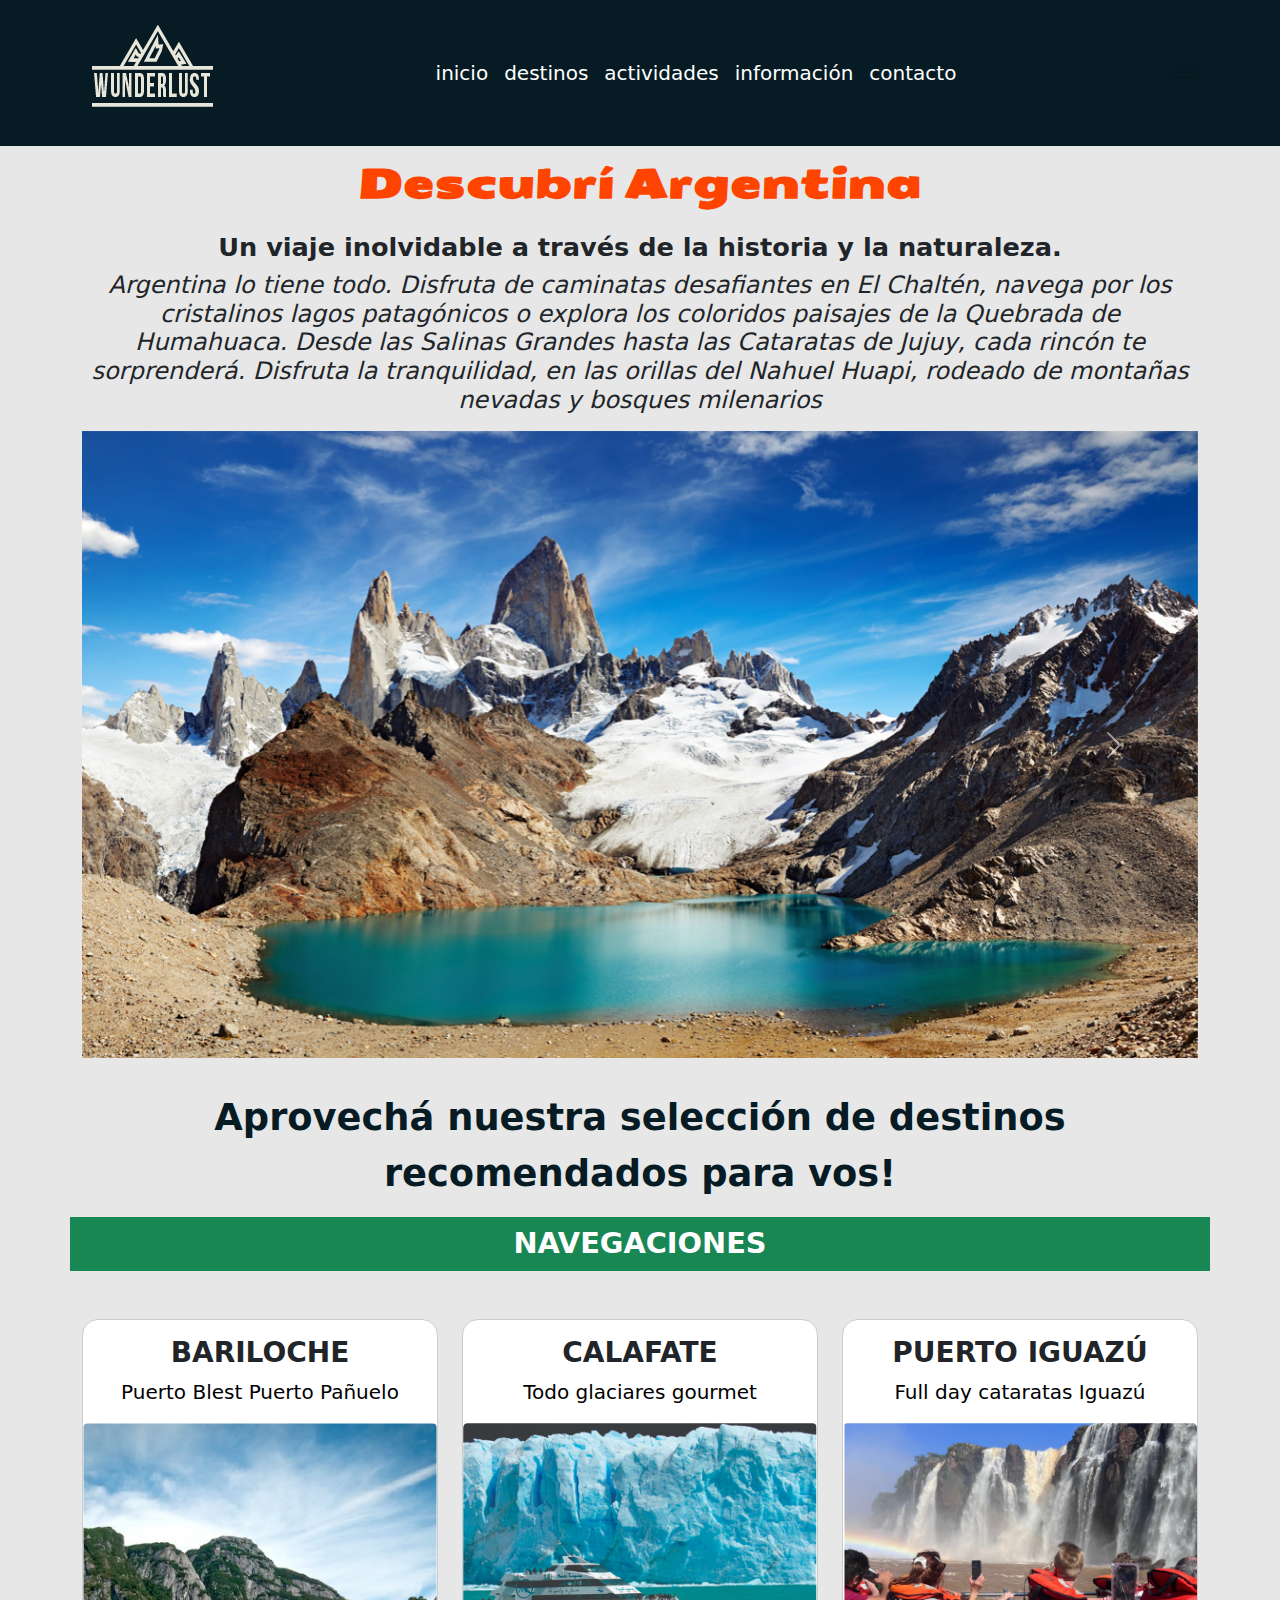
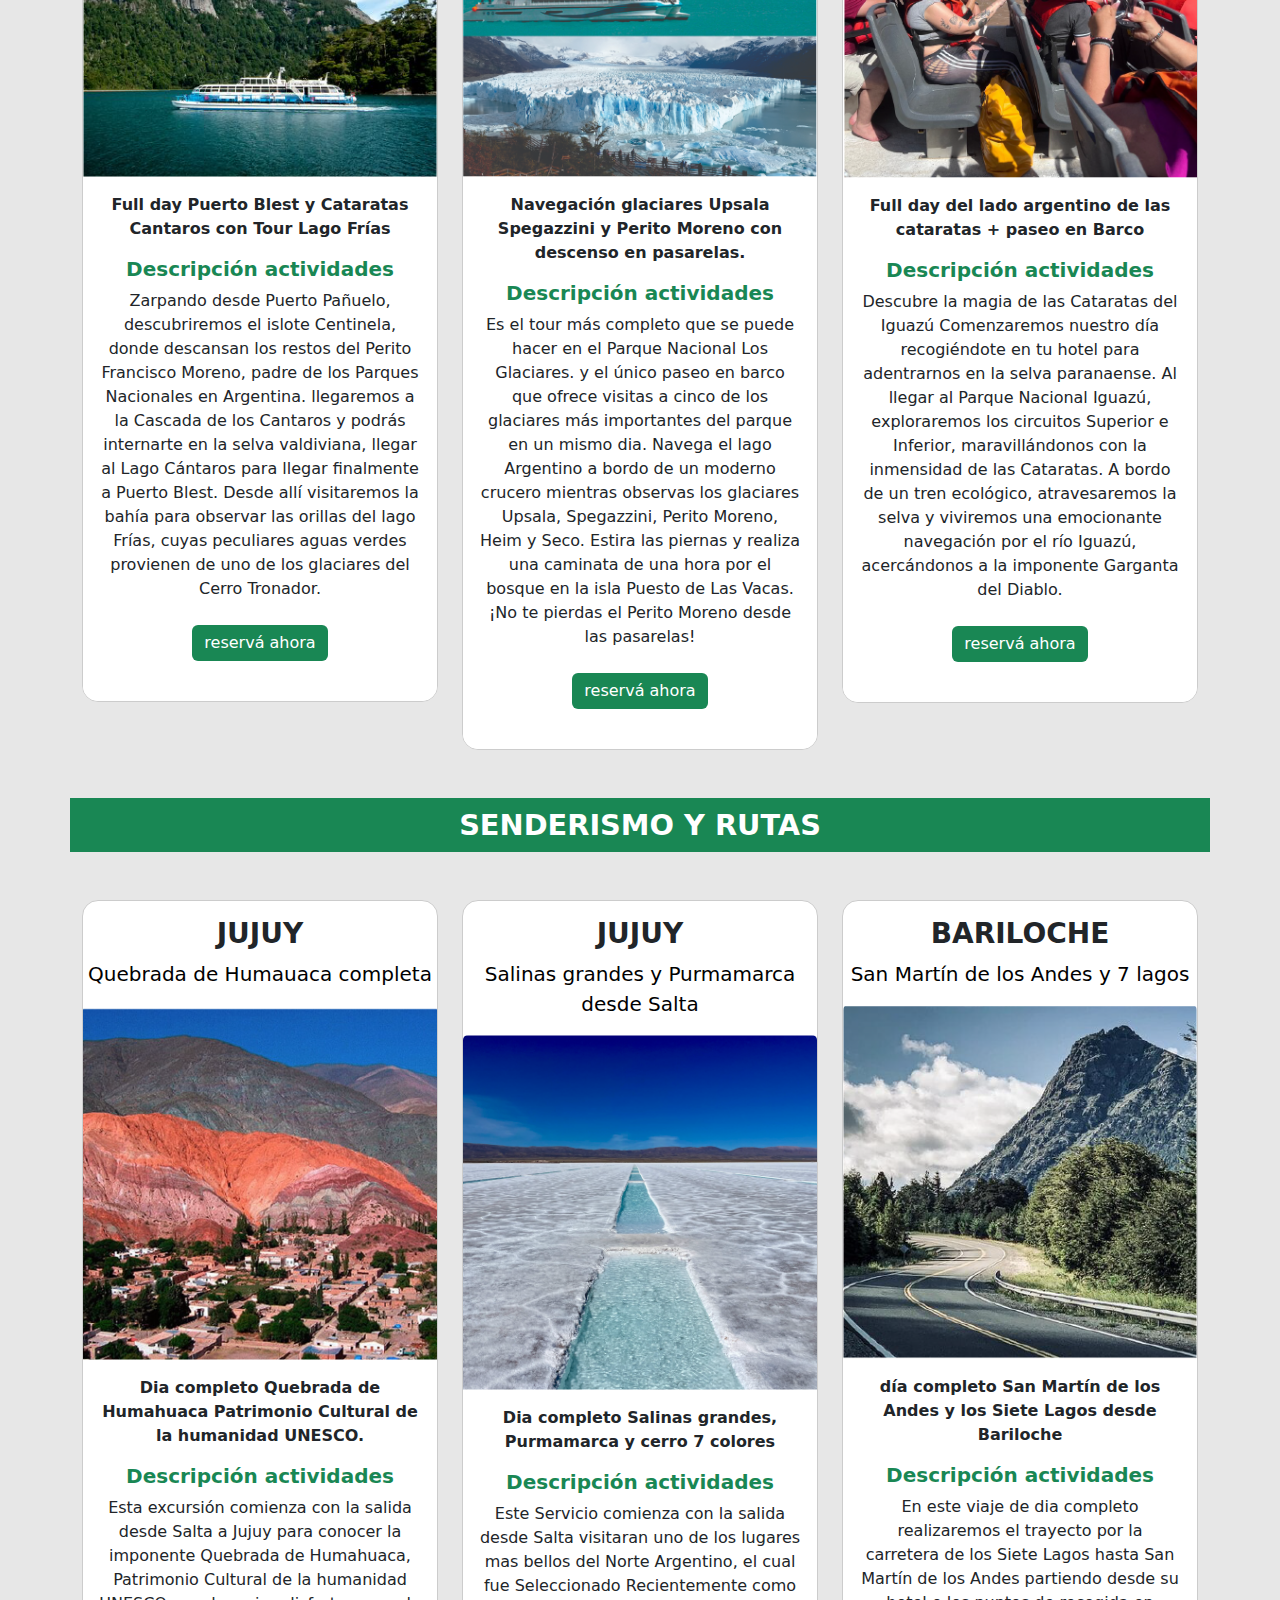
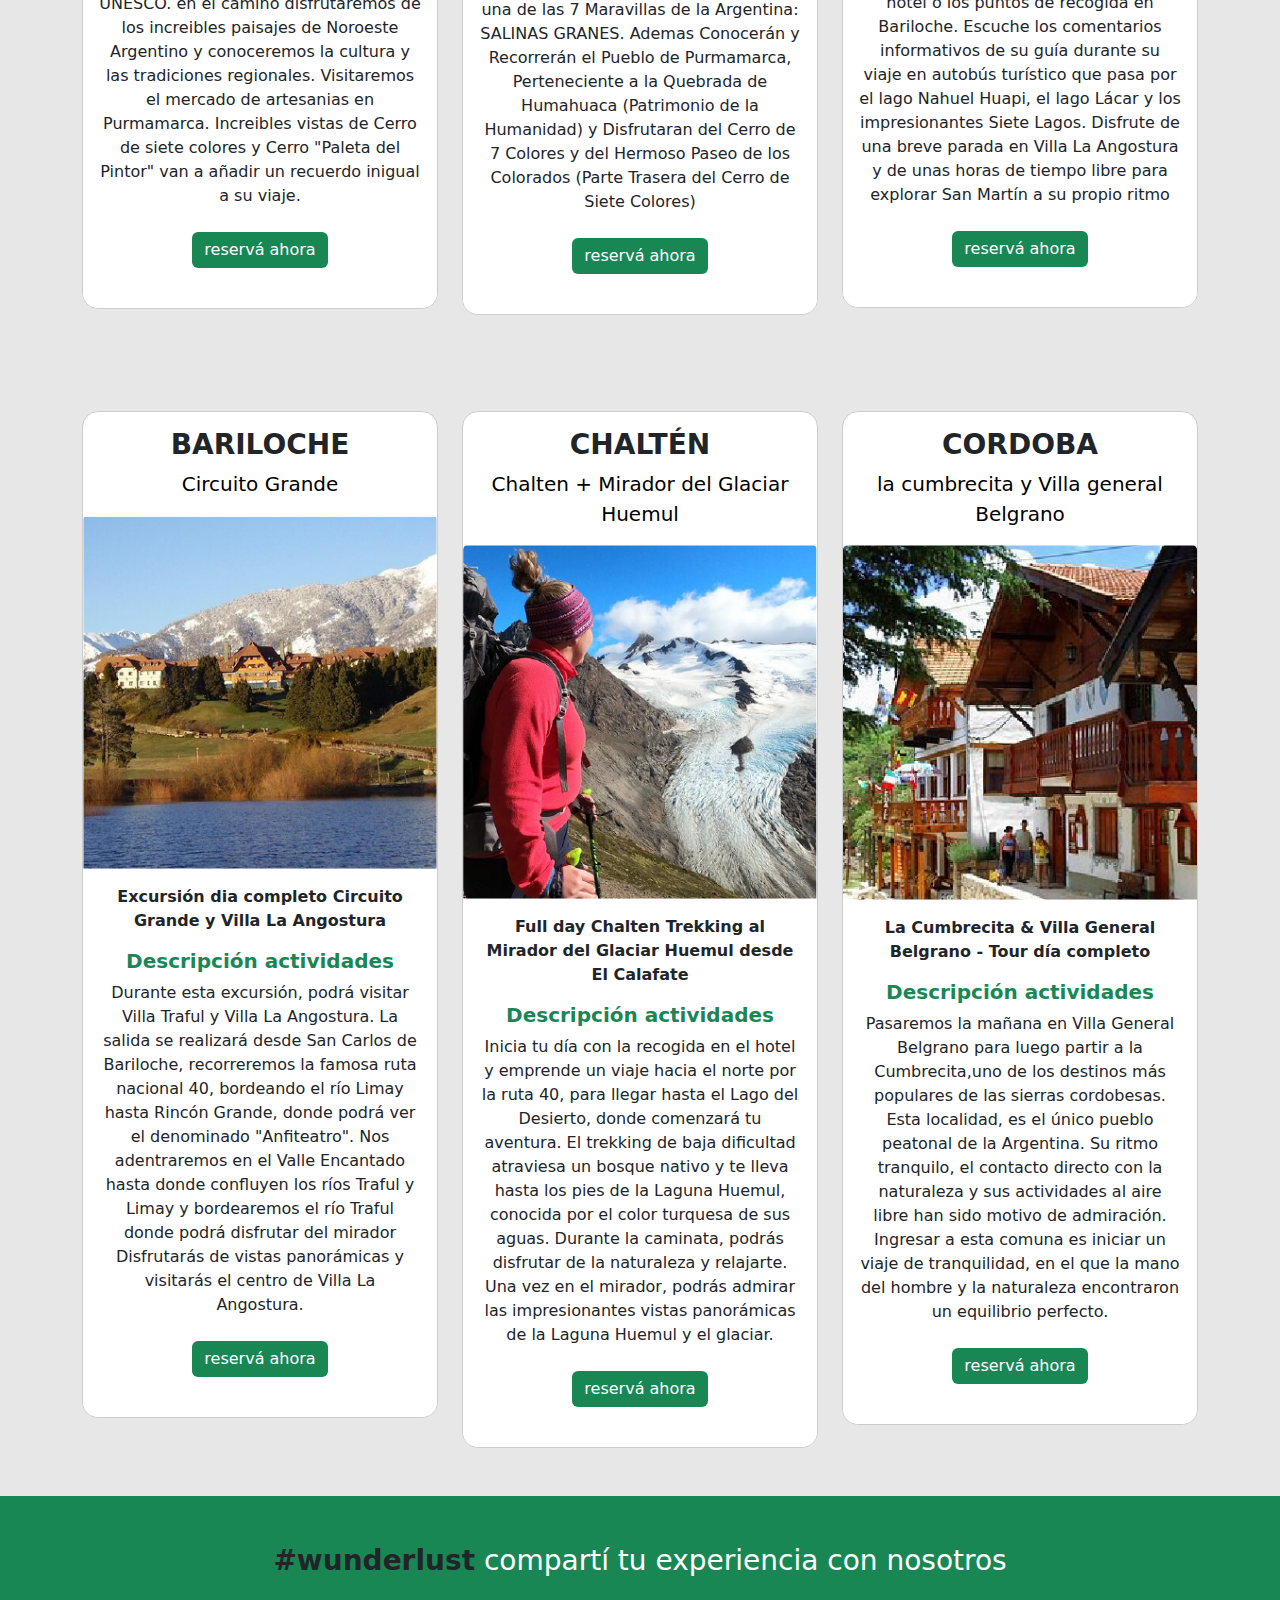
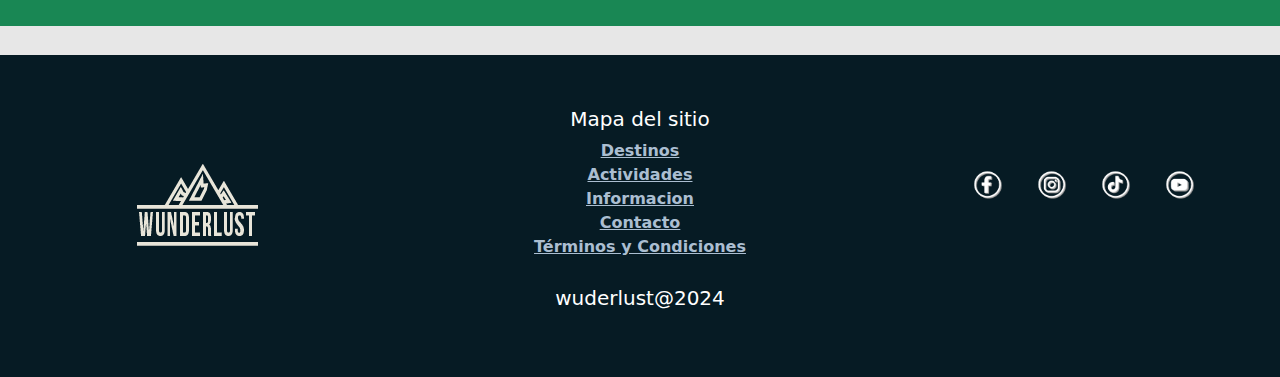
==== html/actividades.html @ ade09f34 "nueva carpeta .git" ====
<!DOCTYPE html>
<html lang="en">

    <head>
        <meta charset="UTF-8">
        <meta name="viewport" content="width=device-width, initial-scale=1.0">
        <meta http-equiv="X-UA-Compatible" content="ie=edge">
        <meta name="description" content="proyecto final">
        <meta name="keywords" content="pagina web">
        <meta name="author" content="Irene Imbriani">
        <!--------google fonts-------->
        <link rel="preconnect" href="https://fonts.googleapis.com">
        <link rel="preconnect" href="https://fonts.gstatic.com" crossorigin>
        <link
            href="https://fonts.googleapis.com/css2?family=Playwrite+DE+Grund:wght@100..400&family=Praise&family=Seymour+One&display=swap"
            rel="stylesheet">
        <!------fontawesome---------->
        <link rel="stylesheet"
            href="https://use.fontawesome.com/releases/v5.12.1/css/all.css"
            crossorigin="anonymous">
        <!--------------bootstrap------------>
        <link
            href="https://cdn.jsdelivr.net/npm/bootstrap@5.3.3/dist/css/bootstrap.min.css"
            rel="stylesheet"
            integrity="sha384-QWTKZyjpPEjISv5WaRU9OFeRpok6YctnYmDr5pNlyT2bRjXh0JMhjY6hW+ALEwIH"
            crossorigin="anonymous">
        <!--------css------>
        <link rel="stylesheet" type="text/css" href="../css/style.css">
        <title>actividades</title>
        <!------favicon
    <link rel="shortcut icon" href="" type="image/x-icon">
    <link rel="icon" href="/favicon.ico" type="image/x-icon">------->
    </head>

    <body>
        <header>

            <nav class="navbar navbar-expand-lg fixed-top">
                <div class="container d-flex">

                    <!--------itemprop e itemtype para SEO y logo------>
                    <a href="../index.html">
                        <img class="logo img-fluid pb-3"
                            src="../assets/logo-01.png" alt="logo-wunderlust"
                            itemprop="logo"
                            itemscope itemtype="http://schema.org/Organization">
                    </a>

                    <div class="collapse navbar-collapse" id="navbarText">
                        <ul
                            class="navbar-nav me-auto mb-2 mb-lg-0 fs-5 mx-auto  text-center">
                            <li class="nav-item"><a
                                    class="nav-link nav-link-active text-white"
                                    href="../index.html">inicio</a>
                            </li>
                            <li class="nav-item"><a class="nav-link text-white"
                                    href="../html/destinos.html">destinos</a>
                            </li>
                            <li class="nav-item"><a class="nav-link text-white"
                                    href="../html/actividades.html">actividades</a>
                            </li>
                            <li class="nav-item"><a class="nav-link text-white"
                                    href="../html/informacion.html">información</a>
                            </li>
                            <li class="nav-item"><a class="nav-link text-white"
                                    href="../html/contacto.html">contacto</a>
                            </li>

                        </ul>
                    </div>

                    <button class="navbar-toggler" type="button"
                        data-bs-toggle="collapse" data-bs-target="#navbarText"
                        aria-controls="navbarText" aria-expanded="false"
                        aria-label="Toggle navigation">
                        <span class="navbar-toggler-icon "></span>
                    </button>
                </div>
            </nav>

        </header>

        <main class="seccion_principal text-center">
            <section>
                <!--comienzo contenedor cards-->
                <div class="container text-center">
                    <h1 class="bienvenido">Descubrí Argentina
                    </h1>
                    <h2 class="fw-semibold text-dark">Un viaje inolvidable a
                        través de la historia y la naturaleza.</h2>
                    <p class="fs-4 fw-light text-dark"><b>Argentina lo tiene
                            todo.</b>
                        Disfruta de caminatas
                        desafiantes en El Chaltén, navega por los<b> cristalinos
                            lagos patagónicos</b>
                        o explora los <b>coloridos paisajes</b>
                        de la Quebrada de Humahuaca.
                        Desde las Salinas Grandes hasta las Cataratas de
                        Jujuy, <b>cada rincón te sorprenderá</b>.
                        Disfruta la tranquilidad, en las
                        orillas del Nahuel Huapi, rodeado de montañas
                        nevadas y bosques milenarios</p>

                    <div id="carouselExampleFade"
                        class="carousel slide carousel-fade">
                        <div class="carousel-inner">
                            <div class="carousel-item active">
                                <img src="../assets/actividades/slider/1.jpg"
                                    class="d-block w-100" alt="...">
                            </div>
                            <div class="carousel-item">
                                <img src="../assets/actividades/slider/2.jpg"
                                    class="d-block w-100" alt="...">
                            </div>
                            <div class="carousel-item">
                                <img src="../assets/actividades/slider/3.jpg"
                                    class="d-block w-100" alt="...">
                            </div>
                        </div>
                        <button class="carousel-control-prev" type="button"
                            data-bs-target="#carouselExampleFade"
                            data-bs-slide="prev">
                            <span class="carousel-control-prev-icon"
                                aria-hidden="true"></span>
                            <span class="visually-hidden">Previous</span>
                        </button>
                        <button class="carousel-control-next" type="button"
                            data-bs-target="#carouselExampleFade"
                            data-bs-slide="next">
                            <span class="carousel-control-next-icon"
                                aria-hidden="true"></span>
                            <span class="visually-hidden">Next</span>
                        </button>
                    </div>

                    <div class="row fs-3"><p class="seleccion">Aprovechá nuestra
                            selección de destinos recomendados para
                            vos!</p></div>
                    <div class="row"> <mark>NAVEGACIONES</mark></div>
                    <!--cards-->
                    <div class="row py-5">

                        <div class="col-12 col-lg-4">
                            <div class="card border-1">
                                <h2 class="fs-3">
                                    BARILOCHE
                                </h2>
                                <p class="text-center fw-light fs-5">Puerto
                                    Blest Puerto Pañuelo</p>
                                <img
                                    src="../assets/actividades/puerto_blest.png"
                                    class="card-img-top"
                                    alt="imagen_lago_frias">
                                <div class="card-body">
                                    <p class="card-text">Full day Puerto
                                        Blest y
                                        Cataratas Cantaros con Tour Lago
                                        Frías</p>
                                    <h3
                                        class="descripcion text-success fw-semibold fs-5 ">Descripción
                                        actividades</h3>
                                    <p class="card-text fw-light">
                                        Zarpando desde Puerto Pañuelo,
                                        descubriremos el
                                        islote Centinela, donde descansan
                                        los restos del Perito Francisco
                                        Moreno, padre de los Parques
                                        Nacionales en Argentina.
                                        llegaremos a la Cascada de
                                        los Cantaros y podrás
                                        internarte en la selva valdiviana,
                                        llegar al Lago Cántaros
                                        para llegar finalmente a Puerto
                                        Blest. Desde allí visitaremos
                                        la bahía para observar las orillas
                                        del
                                        lago Frías, cuyas peculiares aguas
                                        verdes provienen de uno de los
                                        glaciares del Cerro Tronador.
                                    </p>
                                </div>
                                <!--modal-->
                                <div class="modal fade" id="modalReservas"
                                    tabindex="-1"
                                    aria-labelledby="exampleModalLabel"
                                    aria-hidden="true">
                                    <div class="modal-dialog">
                                        <div class="modal-content">
                                            <div class="modal-header">
                                                <h5 class="modal-title"
                                                    id="exampleModalLabel">Detalles
                                                    de la
                                                    Excursión</h5>
                                                <button type="button"
                                                    class="btn-close"
                                                    data-bs-dismiss="modal"
                                                    aria-label="Close"></button>
                                            </div>
                                            <div class="modal-body">

                                                <p><strong>Excursión:</strong>
                                                    [Nombre de la
                                                    excursión]</p>
                                                <p><strong>Duración:</strong>
                                                    [Duración]</p>
                                                <p><strong>Incluye:</strong>
                                                    [Lista de lo que
                                                    incluye]</p>
                                                <p><strong>Precios:</strong></p>
                                                <ul>
                                                    <li>Adultos: $[Precio
                                                        adultos]</li>
                                                    <li>Niños: $[Precio
                                                        niños]</li>
                                                </ul>
                                            </div>
                                            <div class="modal-footer">
                                                <button type="button"
                                                    class="btn btn-secondary"
                                                    data-bs-dismiss="modal">Cerrar</button>
                                                <button type="button"
                                                    class="btn btn-primary">Reservar</button>
                                            </div>
                                        </div>
                                    </div>
                                </div>
                                <div class="card-footer">
                                    <button type="button"
                                        class="btn btn-primary"
                                        data-bs-toggle="modal"
                                        data-bs-target="#modalReservas">
                                        reservá ahora
                                    </button>

                                    <div class="modal fade" id="modalReservas"
                                        tabindex="-1"
                                        aria-labelledby="exampleModalLabel"
                                        aria-hidden="true">
                                    </div>

                                </div>
                            </div>
                        </div>

                        <div class="col-12 col-lg-4">
                            <div class="card border-1">
                                <h2 class="fs-3">
                                    CALAFATE
                                </h2>
                                <p class="text-center fw-light fs-5">Todo
                                    glaciares gourmet</p>
                                <img
                                    src="../assets/actividades/todo_glaciares.png"
                                    class="card-img-top"
                                    alt="imagen_glaciares">
                                <div class="card-body">
                                    <p class="card-text">Navegación
                                        glaciares Upsala Spegazzini y Perito
                                        Moreno con
                                        descenso en pasarelas.</p>
                                    <h3
                                        class="descripcion text-success fw-semibold fs-5">Descripción
                                        actividades</h3>
                                    <p class="card-text fw-light ">
                                        Es el tour más completo que se puede
                                        hacer
                                        en el Parque Nacional Los Glaciares.
                                        y el único paseo en barco que
                                        ofrece visitas a cinco de los
                                        glaciares más importantes del
                                        parque en un mismo dia.
                                        Navega el lago Argentino a bordo de
                                        un moderno
                                        crucero mientras observas los
                                        glaciares Upsala, Spegazzini, Perito
                                        Moreno, Heim y Seco.
                                        Estira las piernas y realiza una
                                        caminata de una hora por el bosque
                                        en la isla Puesto de Las Vacas. ¡No
                                        te pierdas el Perito Moreno desde
                                        las pasarelas!
                                    </p>
                                </div>
                                <!--modal-->
                                <div class="modal fade" id="modalReservas"
                                    tabindex="-1"
                                    aria-labelledby="exampleModalLabel"
                                    aria-hidden="true">
                                    <div class="modal-dialog">
                                        <div class="modal-content">
                                            <div class="modal-header">
                                                <h5 class="modal-title"
                                                    id="exampleModalLabel">Detalles
                                                    de la
                                                    Excursión</h5>
                                                <button type="button"
                                                    class="btn-close"
                                                    data-bs-dismiss="modal"
                                                    aria-label="Close"></button>
                                            </div>
                                            <div class="modal-body">

                                                <p><strong>Excursión:</strong>
                                                    [Nombre de la
                                                    excursión]</p>
                                                <p><strong>Duración:</strong>
                                                    [Duración]</p>
                                                <p><strong>Incluye:</strong>
                                                    [Lista de lo que
                                                    incluye]</p>
                                                <p><strong>Precios:</strong></p>
                                                <ul>
                                                    <li>Adultos: $[Precio
                                                        adultos]</li>
                                                    <li>Niños: $[Precio
                                                        niños]</li>
                                                </ul>
                                            </div>
                                            <div class="modal-footer">
                                                <button type="button"
                                                    class="btn btn-secondary"
                                                    data-bs-dismiss="modal">Cerrar</button>
                                                <button type="button"
                                                    class="btn btn-primary">Reservar</button>
                                            </div>
                                        </div>
                                    </div>
                                </div>
                                <div class="card-footer">
                                    <button type="button"
                                        class="btn btn-primary"
                                        data-bs-toggle="modal"
                                        data-bs-target="#modalReservas">
                                        reservá ahora
                                    </button>

                                    <div class="modal fade" id="modalReservas"
                                        tabindex="-1"
                                        aria-labelledby="exampleModalLabel"
                                        aria-hidden="true">
                                    </div>

                                </div>
                            </div>
                        </div>

                        <div class="col-12 col-lg-4">
                            <div class="card border-1">
                                <h2 class="fs-3">
                                    PUERTO IGUAZÚ
                                </h2>
                                <p class="text-center fw-light fs-5">Full
                                    day cataratas Iguazú </p>
                                <img src="../assets/actividades/cataratas.png"
                                    class="card-img-top"
                                    alt="imagen_cataratas_iguazú">
                                <div class="card-body">
                                    <p class="card-text">Full day del lado
                                        argentino de las cataratas
                                        + paseo en Barco
                                    </p>
                                    <h3
                                        class="descripcion text-success fw-semibold fs-5">Descripción
                                        actividades</h3>
                                    <p class="card-text fw-light">
                                        Descubre la magia de las Cataratas
                                        del Iguazú
                                        Comenzaremos nuestro día
                                        recogiéndote en tu hotel para
                                        adentrarnos en la selva
                                        paranaense. Al llegar al Parque
                                        Nacional Iguazú, exploraremos los
                                        circuitos
                                        Superior e Inferior, maravillándonos
                                        con la inmensidad de las Cataratas.
                                        A bordo
                                        de un tren ecológico, atravesaremos
                                        la selva y viviremos una emocionante
                                        navegación por el río Iguazú,
                                        acercándonos a la imponente Garganta
                                        del Diablo.

                                    </p>
                                </div>
                                <!--modal-->
                                <div class="modal fade" id="modalReservas"
                                    tabindex="-1"
                                    aria-labelledby="exampleModalLabel"
                                    aria-hidden="true">
                                    <div class="modal-dialog">
                                        <div class="modal-content">
                                            <div class="modal-header">
                                                <h5 class="modal-title"
                                                    id="exampleModalLabel">Detalles
                                                    de la
                                                    Excursión</h5>
                                                <button type="button"
                                                    class="btn-close"
                                                    data-bs-dismiss="modal"
                                                    aria-label="Close"></button>
                                            </div>
                                            <div class="modal-body">

                                                <p><strong>Excursión:</strong>
                                                    [Nombre de la
                                                    excursión]</p>
                                                <p><strong>Duración:</strong>
                                                    [Duración]</p>
                                                <p><strong>Incluye:</strong>
                                                    [Lista de lo que
                                                    incluye]</p>
                                                <p><strong>Precios:</strong></p>
                                                <ul>
                                                    <li>Adultos: $[Precio
                                                        adultos]</li>
                                                    <li>Niños: $[Precio
                                                        niños]</li>
                                                </ul>
                                            </div>
                                            <div class="modal-footer">
                                                <button type="button"
                                                    class="btn btn-secondary"
                                                    data-bs-dismiss="modal">Cerrar</button>
                                                <button type="button"
                                                    class="btn btn-primary">Reservar</button>
                                            </div>
                                        </div>
                                    </div>
                                </div>
                                <div class="card-footer">
                                    <button type="button"
                                        class="btn btn-primary"
                                        data-bs-toggle="modal"
                                        data-bs-target="#modalReservas">
                                        reservá ahora
                                    </button>

                                    <div class="modal fade" id="modalReservas"
                                        tabindex="-1"
                                        aria-labelledby="exampleModalLabel"
                                        aria-hidden="true">
                                    </div>

                                </div>
                            </div>
                        </div>

                    </div>

                    <div class="row"> <mark>SENDERISMO Y RUTAS</mark></div>

                    <div class="row py-5">

                        <div class="col-12 col-lg-4">
                            <div class="card border-1">
                                <h2 class="fs-3">
                                    JUJUY
                                </h2>
                                <p class="text-center fw-light fs-5">Quebrada
                                    de Humauaca completa</p>
                                <img
                                    src="../assets/actividades/quebrada_humahuaca.png"
                                    class="card-img-top"
                                    alt="imagen_quebrada_Humahuaca_Jujuy">
                                <div class="card-body">
                                    <p class="card-text">Dia completo Quebrada
                                        de Humahuaca
                                        Patrimonio Cultural de la humanidad
                                        UNESCO.</p>
                                    <h3
                                        class="descripcion text-success fw-semibold fs-5">Descripción
                                        actividades</h3>
                                    <p class="card-text fw-light">
                                        Esta excursión comienza con la salida
                                        desde Salta a Jujuy para conocer la
                                        imponente
                                        Quebrada de Humahuaca,
                                        Patrimonio Cultural de la humanidad
                                        UNESCO.
                                        en el camino disfrutaremos de los
                                        increibles paisajes de Noroeste
                                        Argentino y
                                        conoceremos la cultura y las tradiciones
                                        regionales.
                                        Visitaremos el mercado de artesanias en
                                        Purmamarca.
                                        Increibles vistas de Cerro de siete
                                        colores y Cerro "Paleta del Pintor" van
                                        a añadir
                                        un recuerdo inigual a su viaje.

                                    </p>
                                </div>
                                <!--modal-->
                                <div class="modal fade" id="modalReservas"
                                    tabindex="-1"
                                    aria-labelledby="exampleModalLabel"
                                    aria-hidden="true">
                                    <div class="modal-dialog">
                                        <div class="modal-content">
                                            <div class="modal-header">
                                                <h5 class="modal-title"
                                                    id="exampleModalLabel">Detalles
                                                    de la
                                                    Excursión</h5>
                                                <button type="button"
                                                    class="btn-close"
                                                    data-bs-dismiss="modal"
                                                    aria-label="Close"></button>
                                            </div>
                                            <div class="modal-body">

                                                <p><strong>Excursión:</strong>
                                                    [Nombre de la
                                                    excursión]</p>
                                                <p><strong>Duración:</strong>
                                                    [Duración]</p>
                                                <p><strong>Incluye:</strong>
                                                    [Lista de lo que
                                                    incluye]</p>
                                                <p><strong>Precios:</strong></p>
                                                <ul>
                                                    <li>Adultos: $[Precio
                                                        adultos]</li>
                                                    <li>Niños: $[Precio
                                                        niños]</li>
                                                </ul>
                                            </div>
                                            <div class="modal-footer">
                                                <button type="button"
                                                    class="btn btn-secondary"
                                                    data-bs-dismiss="modal">Cerrar</button>
                                                <button type="button"
                                                    class="btn btn-primary">Reservar</button>
                                            </div>
                                        </div>
                                    </div>
                                </div>
                                <div class="card-footer">
                                    <button type="button"
                                        class="btn btn-primary"
                                        data-bs-toggle="modal"
                                        data-bs-target="#modalReservas">
                                        reservá ahora
                                    </button>

                                    <div class="modal fade" id="modalReservas"
                                        tabindex="-1"
                                        aria-labelledby="exampleModalLabel"
                                        aria-hidden="true">
                                    </div>

                                </div>
                            </div>
                        </div>

                        <div class="col-12 col-lg-4">
                            <div class="card border-1">
                                <h2 class="fs-3">
                                    JUJUY
                                </h2>
                                <p class="text-center fw-light fs-5">Salinas
                                    grandes y Purmamarca desde
                                    Salta</p>
                                <img
                                    src="../assets/actividades/salinas_grandes.png"
                                    class="card-img-top"
                                    alt="imagen_salinas_grandes">
                                <div class="card-body">
                                    <p class="card-text">Dia completo
                                        Salinas grandes, Purmamarca y cerro 7
                                        colores
                                    </p>
                                    <h3
                                        class="descripcion text-success fw-semibold fs-5">Descripción
                                        actividades</h3>
                                    <p class="card-text fw-light">
                                        Este Servicio comienza
                                        con la salida desde Salta
                                        visitaran uno de los lugares mas bellos
                                        del Norte Argentino, el cual fue
                                        Seleccionado
                                        Recientemente como una de las 7
                                        Maravillas de la Argentina: SALINAS
                                        GRANES.
                                        Ademas Conocerán y Recorrerán el Pueblo
                                        de Purmamarca, Perteneciente a
                                        la Quebrada de Humahuaca (Patrimonio de
                                        la Humanidad) y Disfrutaran del Cerro de
                                        7 Colores y del Hermoso Paseo de los
                                        Colorados (Parte Trasera del Cerro de
                                        Siete Colores)
                                    </p>
                                </div>
                                <!--modal-->
                                <div class="modal fade" id="modalReservas"
                                    tabindex="-1"
                                    aria-labelledby="exampleModalLabel"
                                    aria-hidden="true">
                                    <div class="modal-dialog">
                                        <div class="modal-content">
                                            <div class="modal-header">
                                                <h5 class="modal-title"
                                                    id="exampleModalLabel">Detalles
                                                    de la
                                                    Excursión</h5>
                                                <button type="button"
                                                    class="btn-close"
                                                    data-bs-dismiss="modal"
                                                    aria-label="Close"></button>
                                            </div>
                                            <div class="modal-body">

                                                <p><strong>Excursión:</strong>
                                                    [Nombre de la
                                                    excursión]</p>
                                                <p><strong>Duración:</strong>
                                                    [Duración]</p>
                                                <p><strong>Incluye:</strong>
                                                    [Lista de lo que
                                                    incluye]</p>
                                                <p><strong>Precios:</strong></p>
                                                <ul>
                                                    <li>Adultos: $[Precio
                                                        adultos]</li>
                                                    <li>Niños: $[Precio
                                                        niños]</li>
                                                </ul>
                                            </div>
                                            <div class="modal-footer">
                                                <button type="button"
                                                    class="btn btn-secondary"
                                                    data-bs-dismiss="modal">Cerrar</button>
                                                <button type="button"
                                                    class="btn btn-primary">Reservar</button>
                                            </div>
                                        </div>
                                    </div>
                                </div>
                                <div class="card-footer">
                                    <button type="button"
                                        class="btn btn-primary"
                                        data-bs-toggle="modal"
                                        data-bs-target="#modalReservas">
                                        reservá ahora
                                    </button>

                                    <div class="modal fade" id="modalReservas"
                                        tabindex="-1"
                                        aria-labelledby="exampleModalLabel"
                                        aria-hidden="true">
                                    </div>

                                </div>
                            </div>
                        </div>

                        <div class="col-12 col-lg-4">
                            <div class="card border-1">
                                <h2 class="fs-3">
                                    BARILOCHE
                                </h2>
                                <p class="text-center fw-light fs-5">San
                                    Martín de los Andes y 7 lagos</p>
                                <img src="../assets/actividades/7lagos.png"
                                    class="card-img-top"
                                    alt="imagen_ruta_40">
                                <div class="card-body">
                                    <p class="card-text">día completo San Martín
                                        de los Andes y los Siete Lagos desde
                                        Bariloche</p>
                                    <h3
                                        class="descripcion text-success fw-semibold fs-5">Descripción
                                        actividades</h3>
                                    <p class="card-text fw-light">
                                        En este viaje de dia completo
                                        realizaremos el trayecto por la
                                        carretera de los Siete Lagos hasta San
                                        Martín de los Andes partiendo desde su
                                        hotel o los puntos de recogida en
                                        Bariloche. Escuche los comentarios
                                        informativos de su guía durante su viaje
                                        en autobús turístico que pasa por el
                                        lago Nahuel Huapi, el lago Lácar y los
                                        impresionantes Siete Lagos. Disfrute de
                                        una breve parada en Villa La Angostura y
                                        de unas horas de tiempo libre para
                                        explorar San Martín a su propio ritmo
                                    </p>
                                </div>
                                <!--modal-->
                                <div class="modal fade" id="modalReservas"
                                    tabindex="-1"
                                    aria-labelledby="exampleModalLabel"
                                    aria-hidden="true">
                                    <div class="modal-dialog">
                                        <div class="modal-content">
                                            <div class="modal-header">
                                                <h5 class="modal-title"
                                                    id="exampleModalLabel">Detalles
                                                    de la
                                                    Excursión</h5>
                                                <button type="button"
                                                    class="btn-close"
                                                    data-bs-dismiss="modal"
                                                    aria-label="Close"></button>
                                            </div>
                                            <div class="modal-body">

                                                <p><strong>Excursión:</strong>
                                                    [Nombre de la
                                                    excursión]</p>
                                                <p><strong>Duración:</strong>
                                                    [Duración]</p>
                                                <p><strong>Incluye:</strong>
                                                    [Lista de lo que
                                                    incluye]</p>
                                                <p><strong>Precios:</strong></p>
                                                <ul>
                                                    <li>Adultos: $[Precio
                                                        adultos]</li>
                                                    <li>Niños: $[Precio
                                                        niños]</li>
                                                </ul>
                                            </div>
                                            <div class="modal-footer">
                                                <button type="button"
                                                    class="btn btn-secondary"
                                                    data-bs-dismiss="modal">Cerrar</button>
                                                <button type="button"
                                                    class="btn btn-primary">Reservar</button>
                                            </div>
                                        </div>
                                    </div>
                                </div>
                                <div class="card-footer">
                                    <button type="button"
                                        class="btn btn-primary"
                                        data-bs-toggle="modal"
                                        data-bs-target="#modalReservas">
                                        reservá ahora
                                    </button>

                                    <div class="modal fade" id="modalReservas"
                                        tabindex="-1"
                                        aria-labelledby="exampleModalLabel"
                                        aria-hidden="true">
                                    </div>

                                </div>
                            </div>
                        </div>

                    </div>

                    <div class="row py-5">

                        <div class="col-12 col-lg-4">
                            <div class="card border-1">
                                <h2 class="fs-3">
                                    BARILOCHE
                                </h2>
                                <p class="text-center fw-light fs-5">Circuito
                                    Grande</p>
                                <img
                                    src="../assets/actividades/circuito_grande.png"
                                    class="card-img-top"
                                    alt="imagen_circuito_grande_Bariloche">
                                <div class="card-body">
                                    <p class="card-text">Excursión dia completo
                                        Circuito Grande y Villa La Angostura</p>
                                    <h3
                                        class="descripcion text-success fw-semibold fs-5">Descripción
                                        actividades</h3>
                                    <p class="card-text fw-light">
                                        Durante esta excursión, podrá visitar
                                        Villa Traful y Villa La Angostura. La
                                        salida se realizará desde San Carlos de
                                        Bariloche, recorreremos la famosa ruta
                                        nacional 40, bordeando el río Limay
                                        hasta Rincón Grande, donde podrá ver el
                                        denominado "Anfiteatro".
                                        Nos adentraremos en el Valle Encantado
                                        hasta donde confluyen los ríos Traful y
                                        Limay y bordearemos el río Traful donde
                                        podrá disfrutar del mirador
                                        Disfrutarás de vistas panorámicas y
                                        visitarás el centro de Villa La
                                        Angostura.
                                    </p>
                                </div>
                                <!--modal-->
                                <div class="modal fade" id="modalReservas"
                                    tabindex="-1"
                                    aria-labelledby="exampleModalLabel"
                                    aria-hidden="true">
                                    <div class="modal-dialog">
                                        <div class="modal-content">
                                            <div class="modal-header">
                                                <h5 class="modal-title"
                                                    id="exampleModalLabel">Detalles
                                                    de la
                                                    Excursión</h5>
                                                <button type="button"
                                                    class="btn-close"
                                                    data-bs-dismiss="modal"
                                                    aria-label="Close"></button>
                                            </div>
                                            <div class="modal-body">

                                                <p><strong>Excursión:</strong>
                                                    [Nombre de la
                                                    excursión]</p>
                                                <p><strong>Duración:</strong>
                                                    [Duración]</p>
                                                <p><strong>Incluye:</strong>
                                                    [Lista de lo que
                                                    incluye]</p>
                                                <p><strong>Precios:</strong></p>
                                                <ul>
                                                    <li>Adultos: $[Precio
                                                        adultos]</li>
                                                    <li>Niños: $[Precio
                                                        niños]</li>
                                                </ul>
                                            </div>
                                            <div class="modal-footer">
                                                <button type="button"
                                                    class="btn btn-secondary"
                                                    data-bs-dismiss="modal">Cerrar</button>
                                                <button type="button"
                                                    class="btn btn-primary">Reservar</button>
                                            </div>
                                        </div>
                                    </div>
                                </div>
                                <div class="card-footer">
                                    <button type="button"
                                        class="btn btn-primary"
                                        data-bs-toggle="modal"
                                        data-bs-target="#modalReservas">
                                        reservá ahora
                                    </button>

                                    <div class="modal fade" id="modalReservas"
                                        tabindex="-1"
                                        aria-labelledby="exampleModalLabel"
                                        aria-hidden="true">
                                    </div>

                                </div>
                            </div>
                        </div>

                        <div class="col-12 col-lg-4">
                            <div class="card border-1">
                                <h2 class="fs-3">
                                    CHALTÉN
                                </h2>
                                <p class="text-center fw-light fs-5">Chalten +
                                    Mirador del Glaciar
                                    Huemul</p>
                                <img src="../assets/actividades/chalten.png"
                                    class="card-img-top"
                                    alt="imagen_chalten">
                                <div class="card-body">
                                    <p class="card-text">Full day Chalten
                                        Trekking al Mirador del Glaciar Huemul
                                        desde El Calafate</p>
                                    <h3
                                        class="descripcion text-success fw-semibold fs-5">Descripción
                                        actividades</h3>
                                    <p class="card-text fw-light">
                                        Inicia tu día con la recogida en el
                                        hotel y emprende un viaje hacia el norte
                                        por la ruta 40, para llegar hasta el
                                        Lago del Desierto, donde comenzará tu
                                        aventura.
                                        El trekking de baja dificultad atraviesa
                                        un bosque nativo y te lleva hasta los
                                        pies de la Laguna Huemul, conocida por
                                        el color turquesa de sus aguas. Durante
                                        la caminata, podrás disfrutar de la
                                        naturaleza y relajarte.
                                        Una vez en el mirador, podrás admirar
                                        las impresionantes vistas panorámicas de
                                        la Laguna Huemul y el glaciar.
                                    </p>
                                </div>
                                <!--modal-->
                                <div class="modal fade" id="modalReservas"
                                    tabindex="-1"
                                    aria-labelledby="exampleModalLabel"
                                    aria-hidden="true">
                                    <div class="modal-dialog">
                                        <div class="modal-content">
                                            <div class="modal-header">
                                                <h5 class="modal-title"
                                                    id="exampleModalLabel">Detalles
                                                    de la
                                                    Excursión</h5>
                                                <button type="button"
                                                    class="btn-close"
                                                    data-bs-dismiss="modal"
                                                    aria-label="Close"></button>
                                            </div>
                                            <div class="modal-body">

                                                <p><strong>Excursión:</strong>
                                                    [Nombre de la
                                                    excursión]</p>
                                                <p><strong>Duración:</strong>
                                                    [Duración]</p>
                                                <p><strong>Incluye:</strong>
                                                    [Lista de lo que
                                                    incluye]</p>
                                                <p><strong>Precios:</strong></p>
                                                <ul>
                                                    <li>Adultos: $[Precio
                                                        adultos]</li>
                                                    <li>Niños: $[Precio
                                                        niños]</li>
                                                </ul>
                                            </div>
                                            <div class="modal-footer">
                                                <button type="button"
                                                    class="btn btn-secondary"
                                                    data-bs-dismiss="modal">Cerrar</button>
                                                <button type="button"
                                                    class="btn btn-primary">Reservar</button>
                                            </div>
                                        </div>
                                    </div>
                                </div>
                                <div class="card-footer">
                                    <button type="button"
                                        class="btn btn-primary"
                                        data-bs-toggle="modal"
                                        data-bs-target="#modalReservas">
                                        reservá ahora
                                    </button>

                                    <div class="modal fade" id="modalReservas"
                                        tabindex="-1"
                                        aria-labelledby="exampleModalLabel"
                                        aria-hidden="true">
                                    </div>

                                </div>
                            </div>
                        </div>

                        <div class="col-12 col-lg-4">
                            <div class="card border-1">
                                <h2 class="fs-3">
                                    CORDOBA
                                </h2>
                                <p class="text-center fw-light fs-5">la
                                    cumbrecita
                                    y Villa general Belgrano</p>
                                <img src="../assets/actividades/cumbrecita.png"
                                    class="card-img-top"
                                    alt="imagen_pueblo">
                                <div class="card-body">
                                    <p class="card-text">La Cumbrecita & Villa
                                        General Belgrano - Tour día completo
                                    </p>
                                    <h3
                                        class="descripcion text-success fw-semibold fs-5">Descripción
                                        actividades</h3>
                                    <p class="card-text fw-light">
                                        Pasaremos la mañana en Villa General
                                        Belgrano para luego partir a la
                                        Cumbrecita,uno de los destinos más
                                        populares de las sierras cordobesas.
                                        Esta localidad, es el único pueblo
                                        peatonal de la Argentina. Su ritmo
                                        tranquilo, el contacto directo con la
                                        naturaleza y sus actividades al aire
                                        libre han sido motivo de admiración.
                                        Ingresar a esta comuna es iniciar un
                                        viaje de tranquilidad, en el que la mano
                                        del hombre y la naturaleza encontraron
                                        un equilibrio perfecto.
                                    </p>
                                </div>
                                <!--modal-->
                                <div class="modal fade" id="modalReservas"
                                    tabindex="-1"
                                    aria-labelledby="exampleModalLabel"
                                    aria-hidden="true">
                                    <div class="modal-dialog">
                                        <div class="modal-content">
                                            <div class="modal-header">
                                                <h5 class="modal-title"
                                                    id="exampleModalLabel">Detalles
                                                    de la
                                                    Excursión</h5>
                                                <button type="button"
                                                    class="btn-close"
                                                    data-bs-dismiss="modal"
                                                    aria-label="Close"></button>
                                            </div>
                                            <div class="modal-body">

                                                <p><strong>Excursión:</strong>
                                                    [Nombre de la
                                                    excursión]</p>
                                                <p><strong>Duración:</strong>
                                                    [Duración]</p>
                                                <p><strong>Incluye:</strong>
                                                    [Lista de lo que
                                                    incluye]</p>
                                                <p><strong>Precios:</strong></p>
                                                <ul>
                                                    <li>Adultos: $[Precio
                                                        adultos]</li>
                                                    <li>Niños: $[Precio
                                                        niños]</li>
                                                </ul>
                                            </div>
                                            <div class="modal-footer">
                                                <button type="button"
                                                    class="btn btn-secondary"
                                                    data-bs-dismiss="modal">Cerrar</button>
                                                <button type="button"
                                                    class="btn btn-primary">Reservar</button>
                                            </div>
                                        </div>
                                    </div>
                                </div>
                                <div class="card-footer">
                                    <button type="button"
                                        class="btn btn-primary"
                                        data-bs-toggle="modal"
                                        data-bs-target="#modalReservas">
                                        reservá ahora
                                    </button>

                                    <div class="modal fade" id="modalReservas"
                                        tabindex="-1"
                                        aria-labelledby="exampleModalLabel"
                                        aria-hidden="true">
                                    </div>

                                </div>
                            </div>
                        </div>

                    </div>

                    <!--cierre contenedor general de cards-->
                </div>
            </section>
        </main>

        <article>
            <h3 class="text-center text-white py-5">
                <b class="text-dark fw-bold">#wunderlust</b> compartí tu
                experiencia con nosotros
            </h3>

        </article>

        <!---
            <section>formas de pago</section>
            <div class="form-check">
                <input class="form-check-input" type="radio" name="flexRadioDefault" id="flexRadioDefault1">
                <label class="form-check-label" for="flexRadioDefault1">
                  Default radio
                </label>
              </div>
              <div class="form-check">
                <input class="form-check-input" type="radio" name="flexRadioDefault" id="flexRadioDefault2" checked>
                <label class="form-check-label" for="flexRadioDefault2">
                  Default checked radio
                </label>
              </div>-->

        <footer>

            <div class="container-fluid">
                <div class="row mt-1">
                    <div class="col-md-3 d-flex justify-content-center mt-5">
                        <a href="../index.html"
                            class="navbar-brand text-center">

                            <img class="logo img-fluid pb-3"
                                src="../assets/logo-01.png"
                                alt="logo-wunderlust"></a>

                    </div>
                    <div class="col-md-6 text-center">
                        <h5 class="text-center">Mapa del sitio</h5>
                        <ul class="list-unstyled text-white">

                            <li><a
                                    href="../html/destinos.html">Destinos</a></li>
                            <li><a
                                    href="../html/actividades.html">Actividades</a></li>
                            <li><a
                                    href="../html/informacion.html">Informacion</a></li>
                            <li><a
                                    href="../html/contacto.html">Contacto</a></li>
                            <li><a href="#">Términos y Condiciones</a></li>
                        </ul>
                    </div>
                    <div class="col-md-3 d-flex justify-content-center">
                        <ul class="redes mt-1">

                            <li> <a href="https://www.facebook.com"
                                    target="_parent"><img
                                        src="../assets/redes/facebook.png"
                                        class="btn btn-social-icons img"
                                        alt="Facebook"></a></li>
                            <li> <a href="https://www.instagram.com"
                                    target="_parent"><img
                                        src="../assets/redes/instagram.png"
                                        class="btn btn-social-icons img"
                                        alt="Facebook"></a></li>
                            <li> <a href="https://www.tiktok.com"
                                    target="_parent"><img
                                        src="../assets/redes/tiktok .png"
                                        class="btn btn-social-icons img"
                                        alt="Facebook"></a></li>
                            <li>
                                <a href="https://www.Youtube.com"
                                    target="_parent"><img
                                        src="../assets/redes/Youtube.png"
                                        class="btn btn-social-icons img"
                                        alt="Facebook"></a>
                            </li>

                        </ul>

                    </div>
                </div>
                <div class="row mt-1">
                    <p class="d-block text-center mt-1 fs-5">wuderlust@2024</p>
                </div>

            </footer>

            <!--bundle de bootstrap-->
            <script
                src="https://cdn.jsdelivr.net/npm/bootstrap@5.3.3/dist/js/bootstrap.bundle.min.js"
                integrity="sha384-YvpcrYf0tY3lHB60NNkmXc5s9fDVZLESaAA55NDzOxhy9GkcIdslK1eN7N6jIeHz"
                crossorigin="anonymous"></script>
        </body>

    </html>

    <!--<div>              
            </div>-->
---- css/style.css ----
@charset "UTF-8";
* {
  margin: 0;
  padding: 0;
}

.seymour-one-regular {
  font-family: "Seymour One", sans-serif;
  font-weight: 400;
  font-style: normal;
}

header .navbar {
  padding: 1rem;
  background-color: #061b24;
  display: flex;
  justify-content: center;
  align-items: center;
  flex-wrap: nowrap;
}
header .navbar .navbar-brand {
  text-align: center;
  padding: 0 10px;
}
header .navbar .navbar-brand .logo {
  margin: 0 auto;
}
header .navbar .navbar-toggler {
  display: flex;
  color: #ffffff;
  line-height: normal;
}
header .navbar .navbar-toggler .navbar-toggler-icon {
  display: none;
  border: none;
  background-color: #ffffff;
}
header .navbar ul {
  list-style: none;
}
header .navbar ul li a {
  color: #ffffff;
  text-decoration: none;
}
header .navbar .nav-link {
  position: relative;
}
header .navbar .nav-link::after {
  content: "";
  position: absolute;
  left: 0;
  bottom: -2px;
  /* Ajusta esta medida para cambiar la distancia del subrayado */
  height: 2px;
  /* Ajusta esta medida para cambiar el grosor del subrayado */
  width: 0;
  background-color: #ffffff;
  /* Cambia el color del subrayado */
  transition: width 0.3s ease-in-out;
}
header .navbar .nav-link:hover::after {
  width: 100%;
}

/**/
footer {
  background-color: #061b24;
  color: #ffffff;
  display: flex;
  justify-content: space-between;
  align-items: center;
  margin-top: 1.8rem !important;
  padding: 3rem !important;
}
footer ul {
  padding: 0;
}
footer ul li {
  font-weight: 600;
}
footer ul li a {
  color: #abbed1;
}
footer .redes {
  display: flex;
  align-items: center;
  justify-content: space-between;
  text-decoration: none;
  list-style: none !important;
}
footer .redes .btn {
  width: 4rem;
  padding: auto;
  margin: 0;
}

.btn-outline-success {
  background-color: #03676e;
  color: #ffffff;
  border-radius: 5px;
}

.card {
  background-color: #ffffff;
}

.card {
  transition: transform 0.5s;
  overflow: hidden;
  border-color: #ccc;
  border-width: 0.3rem;
  border-radius: 0%;
}
.card:hover {
  transform: scale(1.01);
  box-shadow: 0 4px 4px rgba(0, 0, 0, 0.2);
}
.card:hover .card-img-overlay {
  opacity: 0.7;
  background-color: rgba(0, 0, 0, 0.5);
  transform: scale(1.05);
  /* Efecto de zoom sutil */
  visibility: visible;
  /* Mostramos el overlay al pasar el mouse */
}
.card .card-img-overlay {
  /* ... otros estilos ... */
  visibility: hidden;
  /* Ocultamos el overlay por defecto */
}
.card .title {
  font-size: 3rem !important;
  font-weight: 800;
}

/****formulario de contacto****/
.contact-form-area {
  background: #fff;
  -webkit-box-shadow: 0px 9px 45px rgba(0, 0, 0, 0.2);
  box-shadow: 0px 2px 25px rgba(194, 194, 194, 0.25);
  border-radius: 26px;
  padding: 100px;
  margin-top: 120px;
  position: relative;
  z-index: 1;
}

.contact-form-heading h3 {
  color: #323657;
  text-align: center;
  margin-bottom: 60px;
  font-weight: 700;
}

.contact-form-area input[type=text] {
  width: 49.6%;
  background-color: transparent;
  border: none;
  border-bottom: 1px solid #323657;
  padding: 10px 5px;
  color: #323657;
}

.contact-form-area input[type=email] {
  width: 100%;
  background-color: transparent;
  border: none;
  border-bottom: 1px solid #323657;
  margin-top: 60px;
  margin-bottom: 60px;
  color: #323657;
  padding: 10px 5px;
}

.contact-form-area textarea {
  width: 100%;
  background-color: transparent;
  border: none;
  border-bottom: 1px solid #323657;
  color: #323657;
  padding: 10px 5px;
}

#formsend {
  background: #027368;
  color: #ffffff;
  border: none;
  padding: 12px 42px;
  text-transform: capitalize;
  font-weight: 700;
  cursor: pointer;
  -webkit-transition: 0.5s;
  transition: 0.5s;
  border-radius: 10px;
}
#formsend:hover {
  background: #04ADBF;
}

.form-contacto {
  height: auto;
}

.newsletter {
  padding-top: 0 !important;
}

#map {
  width: 100%;
  height: 600px !important;
  margin-top: 120px !important;
}

.w-100 p {
  color: #ffffff;
  border-radius: 10px;
  height: auto;
  font-size: 1.5rem;
  position: absolute;
  /* Posiciona el texto de forma absoluta dentro del contenedor este position es el que hace el texto quede sobre el video y el z-index 100 hace que se muestre el modal dejandolo por adelante del video*/
  top: 40%;
}
.w-100 p span {
  position: relative;
  display: flex;
  justify-content: center;
  margin-top: 0.5rem;
}
.w-100 p span .btn-danger {
  background-color: #fa5604;
  border: none;
}
.w-100 p span .btn-warning:hover {
  color: #d6e0e1 important;
}
.w-100 p span .ahora {
  color: #fa5604;
  font-weight: 700;
}

body main h1 {
  font-weight: 900;
  font-family: "Gill Sans", "Gill Sans MT", Calibri, "Trebuchet MS", sans-serif;
}
body main .texto-bienvenida {
  position: absolute;
  text-align: center;
  left: 50%;
  top: 40%;
  transform: translate(-50%, -50%);
  /* Centra el texto horizontal y verticalmente */
}
body main .texto-bienvenida .bienvenido {
  color: #ffc107;
  font-family: "Seymour One", sans-serif;
  padding: 10px;
}
body main .texto-bienvenida h3 {
  font-weight: 700;
  color: #e8f4f4;
}
body main .texto-bienvenida .descubri {
  color: #ffffff;
  font-weight: 300;
  font-size: 1.6rem;
  position: relative;
  /* Posiciona el texto de forma absoluta dentro del contenedor */
}
body main .texto-bienvenida .descuento {
  position: relative;
  /* Posiciona el texto de forma absoluta dentro del contenedor */
  top: 40%;
  z-index: 500;
}
body main .texto-bienvenida .descuento p {
  color: #ffffff;
  border-radius: 10px;
  height: auto;
  font-size: 1.5rem;
  justify-content: center;
}
body main .texto-bienvenida .descuento p span {
  position: relative;
  display: flex;
  justify-content: center;
  margin-top: 0.5rem;
}
body main .texto-bienvenida .descuento p span button {
  z-index: 1000;
}
body main .texto-bienvenida .descuento p span .btn {
  color: #04faa8;
  border: none;
}
body main .texto-bienvenida .descuento p span:hover {
  color: #d6e0e1 important;
}
body main video {
  position: fixed;
  width: 100%;
  height: 100%;
  top: 50%;
  left: 50%;
  transform: translateY(-50%) translateX(-50%);
  object-fit: cover;
  z-index: 0;
  /* Coloca el video detrás de otros elementos */
  overflow: hidden;
  /*para que oculte el contenido que queda "desbordado"*/
}
body main .background_video {
  width: 100%;
  height: 500px;
  position: relative;
  display: flex;
  justify-content: center;
  align-items: center;
  z-index: -1;
}
body section {
  text-align: center;
}
body section .disfruta {
  margin-top: 5rem;
  text-align: center;
  font-size: 2rem;
  color: #ffffff;
  font-weight: 500;
}
body section h3 {
  color: #ffc107;
}
body section h4 {
  color: #ffc107;
}
body section .text-white {
  color: #ffffff;
  background-color: rgba(7, 15, 15, 0.2352941176);
  display: inline-block;
}

main section .fs-2 {
  font-weight: 600;
  color: #ff4400;
  font-family: "Seymour One", sans-serif;
  font-weight: 900;
  font-size: 2.5rem;
  font-weight: 900;
  font-size: 2.5rem;
}

.seccion_principal {
  text-align: center;
  font-weight: 800;
  color: #ffffff;
  padding: 0;
}
.seccion_principal h1 {
  font-weight: 600;
  color: #ff4400;
  font-family: "Seymour One", sans-serif;
  font-weight: 900;
  font-size: 2.5rem;
}
.seccion_principal .fs-5 {
  color: black;
  font-size: 1.2rem;
  font-weight: 300;
}
.seccion_principal .explora {
  flex-direction: column;
  display: flex;
  background-color: #08364A;
  color: #ffffff;
  display: flex;
  justify-content: space-between;
  align-items: center;
  margin-top: 1.8rem;
  display: flex;
  align-items: center;
  justify-content: space-around;
  text-decoration: none;
  list-style: none !important;
  padding-left: 0;
  font-size: 3.5rem;
}
.seccion_principal .explora .btn {
  width: 5.5rem;
}
.seccion_principal .explora ul {
  list-style-type: none !important;
}

aside {
  text-align: center;
}

body .border {
  width: 160px;
  height: 5px;
  background: #6ab04c;
  margin: 26px auto;
}
body .info {
  margin-top: 8rem;
}
body .info h1 {
  justify-content: center;
  font-size: 3rem !important;
}
body .info .container {
  align-items: center !important;
}
body .info .container .nosotros {
  color: #ff4400;
  font-family: "Seymour One", sans-serif;
  font-weight: 900;
  font-size: 2.5rem;
}
body .info .container p {
  font-size: 1.2rem !important;
}
body .info .col-12 {
  text-align: center !important;
}
body .info .col-12 .nosotros {
  font-size: 2.8rem !important;
  color: #ff4400;
  font-family: "Seymour One", sans-serif;
  font-weight: 900;
  font-size: 2.5rem;
  font-weight: 900;
  padding-top: 4rem !important;
}
body .info .container-fluid {
  margin: 4rem 0 4rem !important;
}
body .info .container-fluid h4 {
  text-align: center;
  font-size: 3rem !important;
  color: #eb5d20;
}
body .faq {
  padding: 5rem 0 !important;
}
body .faq .border {
  width: 160px;
  height: 5px;
  background: #6ab04c;
  margin: 26px auto;
}
body .faq h4 {
  color: #ff4400;
  font-family: "Seymour One", sans-serif;
  font-weight: 900;
  font-size: 2.5rem;
  margin-bottom: 2rem !important;
}
body .clientes {
  text-align: center;
  padding: 5rem 0;
}
body .clientes h3 {
  color: #ff4400;
  font-family: "Seymour One", sans-serif;
  font-weight: 900;
  font-size: 2.5rem;
}
body .clientes .testimonials {
  padding: 40px 0;
  background: #f1f1f1;
  color: #434343;
  text-align: center;
}
body .clientes .testimonial-inner {
  max-width: 1200px;
  margin: auto;
  overflow: hidden;
  padding: 0 20px;
}
body .clientes .border {
  width: 160px;
  height: 5px;
  background: #6ab04c;
  margin: 26px auto;
}
body .clientes .row {
  display: flex;
  flex-wrap: wrap;
  justify-content: center;
}
body .clientes .col {
  flex: 33.33%;
  max-width: 33.33%;
  box-sizing: border-box;
  padding: 15px;
}
body .clientes .testimonial {
  background: #fff;
  padding: 30px;
}
body .clientes .testimonial img {
  width: 100px;
  height: 100px;
  border-radius: 50%;
}
body .clientes .name {
  font-size: 20px;
  text-transform: uppercase;
  margin: 20px 0;
}
body .clientes .stars {
  color: #f0932b;
  margin-bottom: 20px;
}
@media screen and (max-width: 960px) {
  body .clientes .col {
    flex: 100%;
    max-width: 80%;
  }
}

body {
  background-color: #e7e7e7;
}
body .seccion_principal {
  margin-top: 10rem;
}
body .seccion_principal h1 {
  color: #ff4400;
  font-family: "Seymour One", sans-serif;
  font-weight: 900;
  font-size: 2.5rem;
  margin-top: 4rem;
}
body .seccion_principal .fs-4 {
  font-size: 1rem;
  font-style: italic;
  line-height: 1.8rem;
}
body .seccion_principal h2 {
  font-weight: 900;
  padding-top: 1rem;
  font-size: 1.6rem;
}
body .seccion_principal .seleccion {
  font-weight: 700;
  font-size: 2.3rem;
  color: #061b24;
  margin-top: 2rem !important;
  font-weight: 900;
}
body .seccion_principal mark {
  font-size: 1.8rem;
  background-color: #198754;
  color: #ffffff;
}
body .seccion_principal .descripcion {
  font-weight: 300;
}
body .seccion_principal .card {
  border-radius: 1rem;
}
body .seccion_principal .card .card-body .fs-5 {
  text-align: center;
}
body .seccion_principal .card .card-footer {
  border: none !important;
  background-color: #ffffff;
}
body .seccion_principal .card .btn-primary {
  background-color: #198754;
  border: #198754;
  margin-bottom: 2rem !important;
}
body article {
  background-color: #198754;
  color: #ffffff;
}

/**************************************************index*****************************************************/
@media (max-width: 768px) {
  body header {
    display: block;
    justify-content: space-around;
    flex-direction: column;
    justify-content: flex-start;
  }
  body header .navbar .navbar-brand {
    text-align: center;
    padding: 0 2px;
  }
  body header .navbar .navbar-brand .logo {
    width: 50%;
    margin: 0 auto;
  }
  body header .navbar .navbar-toggler-icon {
    display: block;
    background-color: #ffffff;
  }
  body main section {
    margin: top 25px;
  }
  body main section .row .texto-bienvenida {
    margin-top: 1rem;
    width: 100% !important;
  }
  body main section .row .texto-bienvenida .bienvenido {
    font-size: 1.5rem !important;
    padding: auto;
  }
  body main section .row .texto-bienvenida .descubri {
    font-size: 0.9rem !important;
  }
  body main section .row .texto-bienvenida .descuento {
    font-size: 0.2em;
  }
  body main section .row .texto-bienvenida .descuento p {
    font-size: 0.8rem;
    margin: 0 auto;
    margin-bottom: 0.5rem;
  }
  body main section .row .texto-bienvenida .descuento span .btn {
    width: 7rem;
    height: 2.5rem;
    font-size: 0.8rem;
  }
  body video {
    position: fixed;
    width: 100%;
    height: 100%;
    top: 20%;
    left: 50%;
    transform: translateY(-50%) translateX(-50%);
    object-fit: cover;
    z-index: 0;
    /* Coloca el video detrás de otros elementos */
    overflow: hidden;
    /*para que oculte el contenido que queda "desbordado"*/
  }
  body .background_video {
    width: 100%;
    height: 80vh;
    position: relative;
    display: flex;
    justify-content: center;
    align-items: center;
    z-index: -1;
  }
  body section {
    height: auto;
  }
  body section .disfruta {
    font-size: 1.8rem;
    margin-top: 0.2rem;
  }
  body section .fs-5 {
    font-size: 1rem !important;
  }
  body section p {
    font-size: 0.8rem;
    text-align: center;
    justify-self: flex-start;
  }
  body section span {
    position: relative;
    display: flex;
    justify-content: center;
    margin-top: 0.5rem;
  }
  body section span button {
    z-index: 1000;
  }
  body section span .btn-danger {
    background-color: #fa5604;
    border: none;
  }
  body .card {
    align-items: center;
  }
  /**************************destinos*******************/
  body .seccion_principal {
    text-align: center;
    font-weight: 800;
    color: #ffffff;
    padding: 0;
  }
  body .seccion_principal .fs-5 {
    font-size: 0.6rem;
    font-weight: 300;
  }
  body .seccion_principal .explora {
    flex-direction: column;
    display: flex;
    background-color: #08364A;
    color: #ffffff;
    display: flex;
    justify-content: space-between;
    align-items: center;
    margin-top: 1.8rem;
    display: flex;
    align-items: center;
    justify-content: space-around;
    text-decoration: none;
    list-style: none !important;
    padding-left: 0;
    font-size: 3.5rem;
  }
  body .seccion_principal .explora .btn {
    width: 5.5rem;
  }
  body .seccion_principal .explora ul {
    list-style-type: none !important;
  }
  body aside {
    text-align: center;
  }
  /********************************************************footer**********************************************/
  footer {
    display: block;
    justify-content: center;
  }
  footer .container {
    display: flex;
    justify-content: center;
  }
  footer .container .row .col .navbar-brand {
    margin-right: 0;
  }
  footer .container .row .col .navbar-brand .logo {
    width: 50%;
  }
  footer .container .row .col .text-center {
    font-size: 2rem !important;
  }
  /*******************************actividades****************/
  body .seccion_principal {
    margin-top: 2rem !important;
  }
  body .seccion_principal h1 {
    font-size: 1.3rem !important;
  }
  body .seccion_principal h2 {
    font-size: 1.1rem !important;
    width: 100% !important;
  }
  body .seccion_principal p {
    font-size: 0.9rem !important;
  }
  body .seccion_principal .seleccion {
    font-size: 1rem !important;
  }
  body .seccion_principal .py-5 col {
    margin-top: 0.1rem !important;
    margin-bottom: 0.1rem !important;
  }
  body .seccion_principal .py-5 .card {
    margin-bottom: 5% !important;
  }
  body .seccion_principal .py-5 .card .card-body .fs-5 {
    text-align: center;
  }
  /***********************información**************************/
  .info {
    margin-top: 4rem !important;
  }
  .info .nosotros {
    font-size: 1rem !important;
  }
  .info .nosotros p {
    font-size: 0.2rem;
  }
  .faq h4 {
    font-size: 1rem !important;
  }
  .clientes h3 {
    font-size: 1rem !important;
  }
  /********************************contacto******************************/
  /*********************************header******************************/
  /****************************este es el final de la mrdiquerie de 768 no borrar!!!!*******************/
}
@media (min-width: 320px) and (max-width: 767px) {
  /***************************información**********************************/
  .info {
    margin-top: 8rem !important;
  }
  .info .nosotros {
    font-size: 1rem !important;
  }
  .info .nosotros p {
    font-size: 0.2rem;
  }
  .faq h4 {
    font-size: 1rem !important;
  }
  .clientes h3 {
    font-size: 1rem !important;
  }
  /***************************destinos***************************/
  .seccion_principal {
    margin-top: 8rem !important;
  }
  .seccion_principal h1 {
    font-size: 1rem !important;
  }
  .seccion_principal .fs-5 {
    color: #040746;
    font-size: 0.6rem;
    font-weight: 300;
  }
  .seccion_principal .explora {
    flex-direction: column;
    display: flex;
    background-color: #08364A;
    color: #ffffff;
    display: flex;
    justify-content: space-between;
    align-items: center;
    margin-top: 1.8rem;
    display: flex;
    align-items: center;
    justify-content: space-around;
    text-decoration: none;
    list-style: none !important;
    padding-left: 0;
    font-size: 1.5rem;
  }
  .seccion_principal .explora .btn {
    width: 5.5rem;
  }
  /**************************actividades******************************/
  body .seccion_principal section {
    margin-top: 2rem;
  }
  body .seccion_principal mark {
    font-size: 1.3rem;
  }
} /******cierre mediaqueries 576 no borrar!!!**********/
@media (min-width: 768px) and (max-width: 1024px) {
  .navbar {
    position: sticky;
    display: flex;
    justify-content: space-around;
  }
  .navbar .title {
    font-size: 1.2rem !important;
  }
  .navbar .logo {
    width: 5rem;
  }
  .navbar .mt-5 {
    margin-top: 0rem !important;
    padding-top: 0rem !important;
  }
  .navbar .explora .card-text {
    font-size: 2.2rem !important;
    font-weight: 800;
    height: auto;
  }
  .navbar aside .card-title {
    font-size: 1.1rem !important;
  }
  .navbar .container-fluid {
    display: flex;
    justify-content: space-around;
  }
}
@media (min-width: 480px) and (max-width: 768px) {
  .navbar {
    position: sticky;
    display: flex;
    justify-content: space-around;
  }
  .title {
    font-size: 1.2rem !important;
  }
  .logo {
    width: 60%;
  }
  .mt-5 {
    margin-top: 0rem !important;
    padding-top: 0rem !important;
  }
  .navbar .container-fluid {
    display: flex;
    justify-content: space-around;
  }
}

/*# sourceMappingURL=style.css.map */
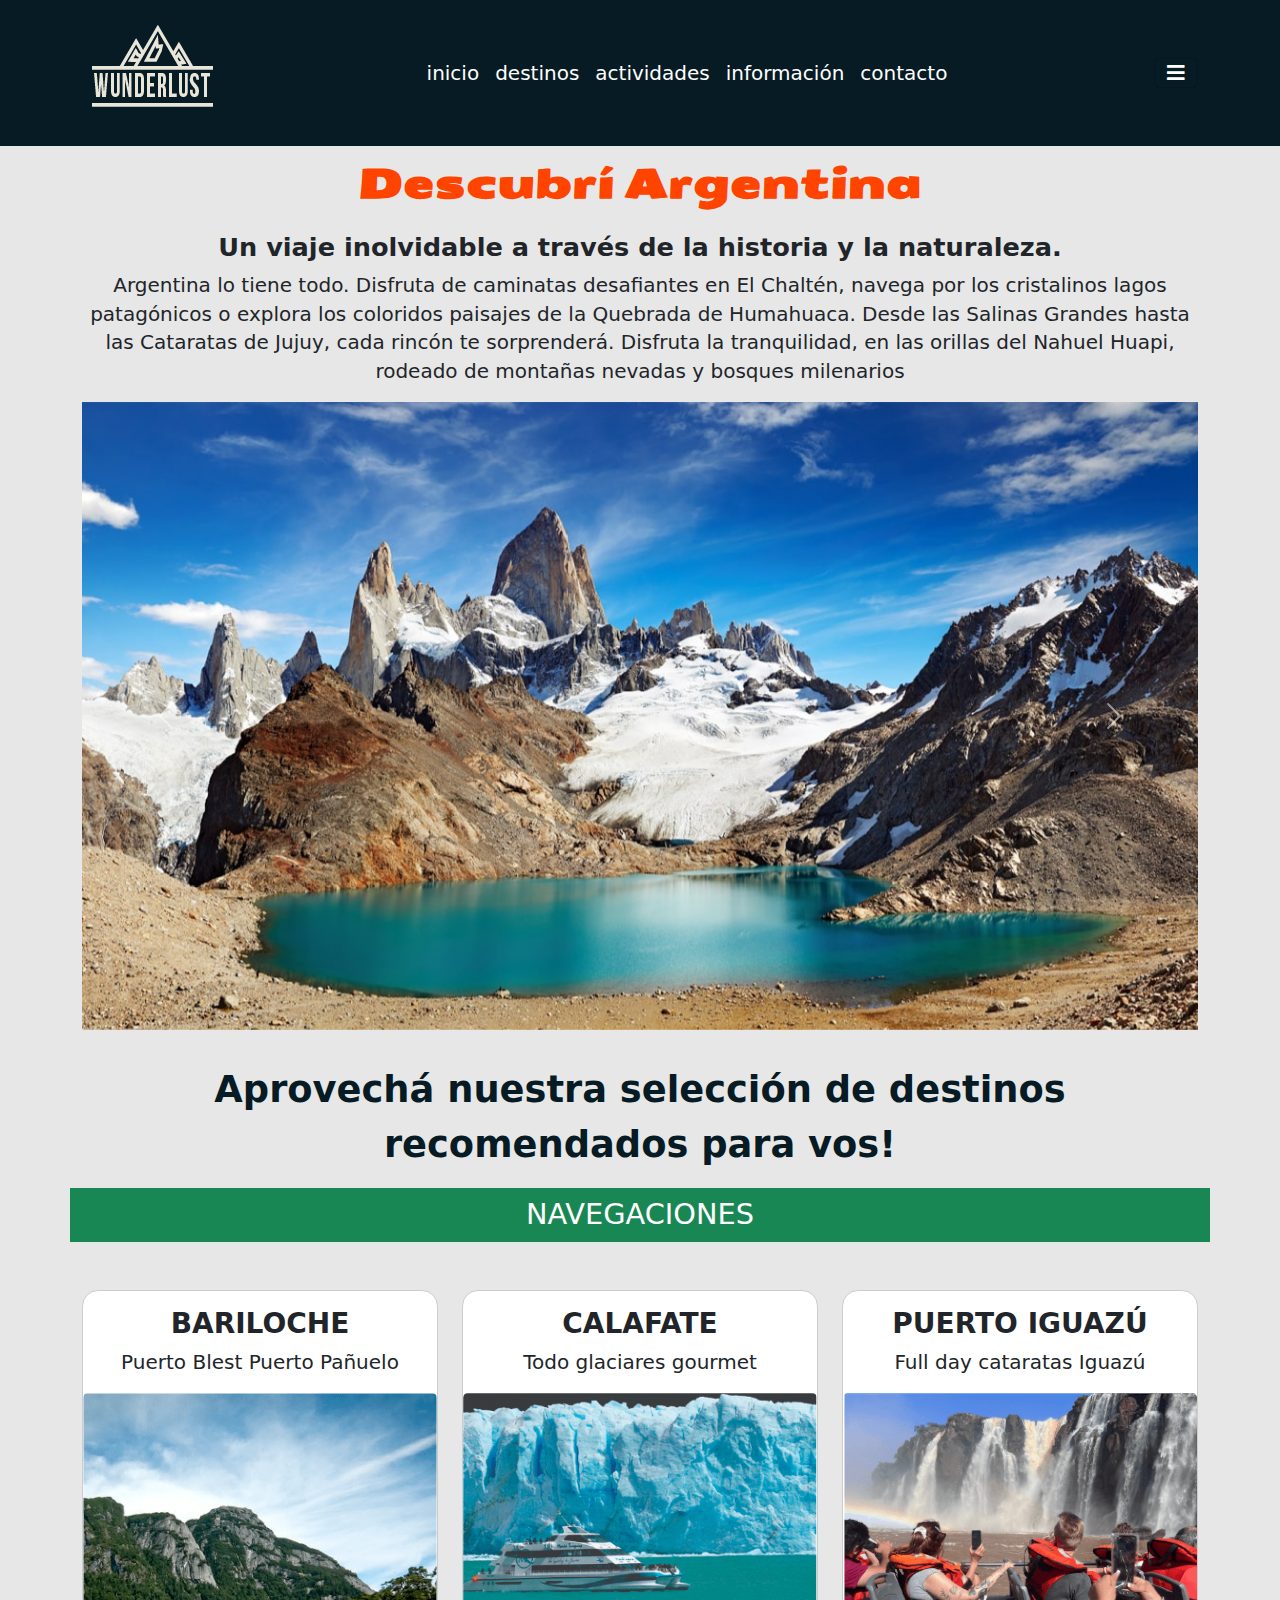
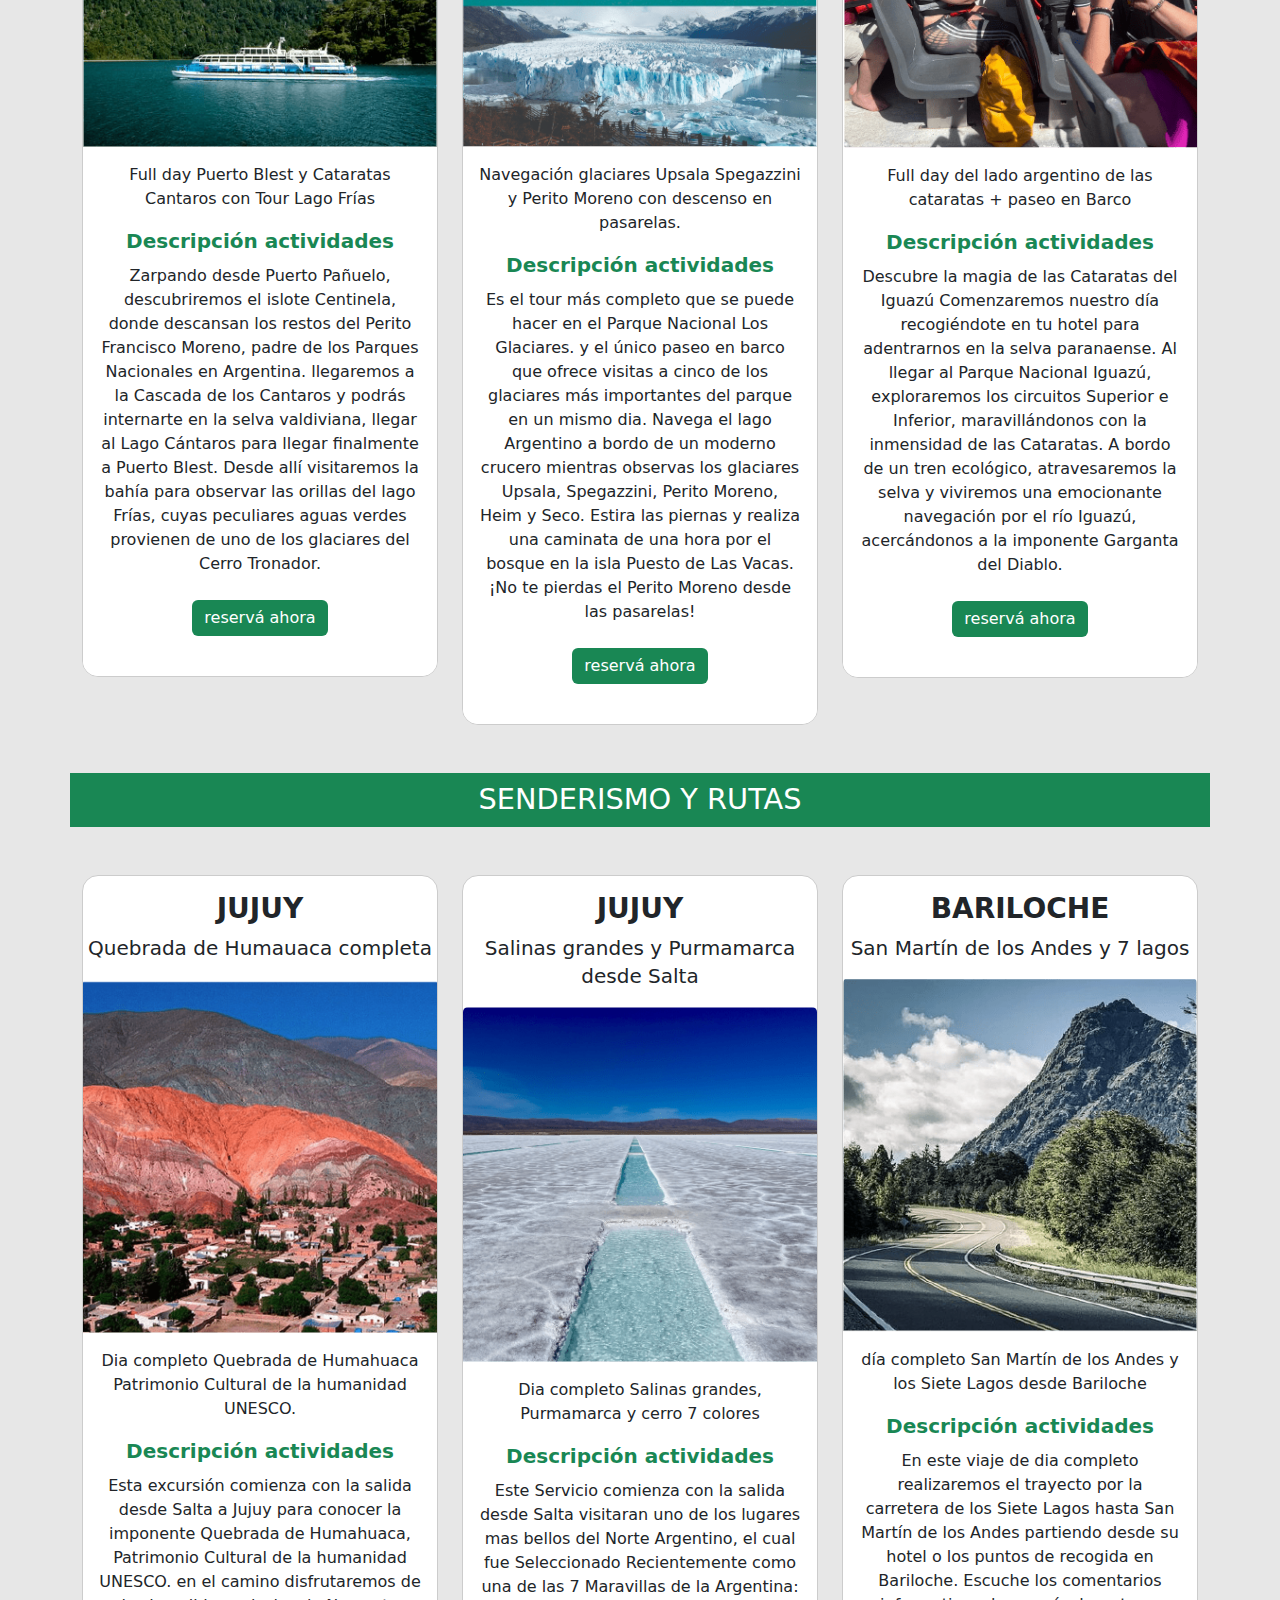
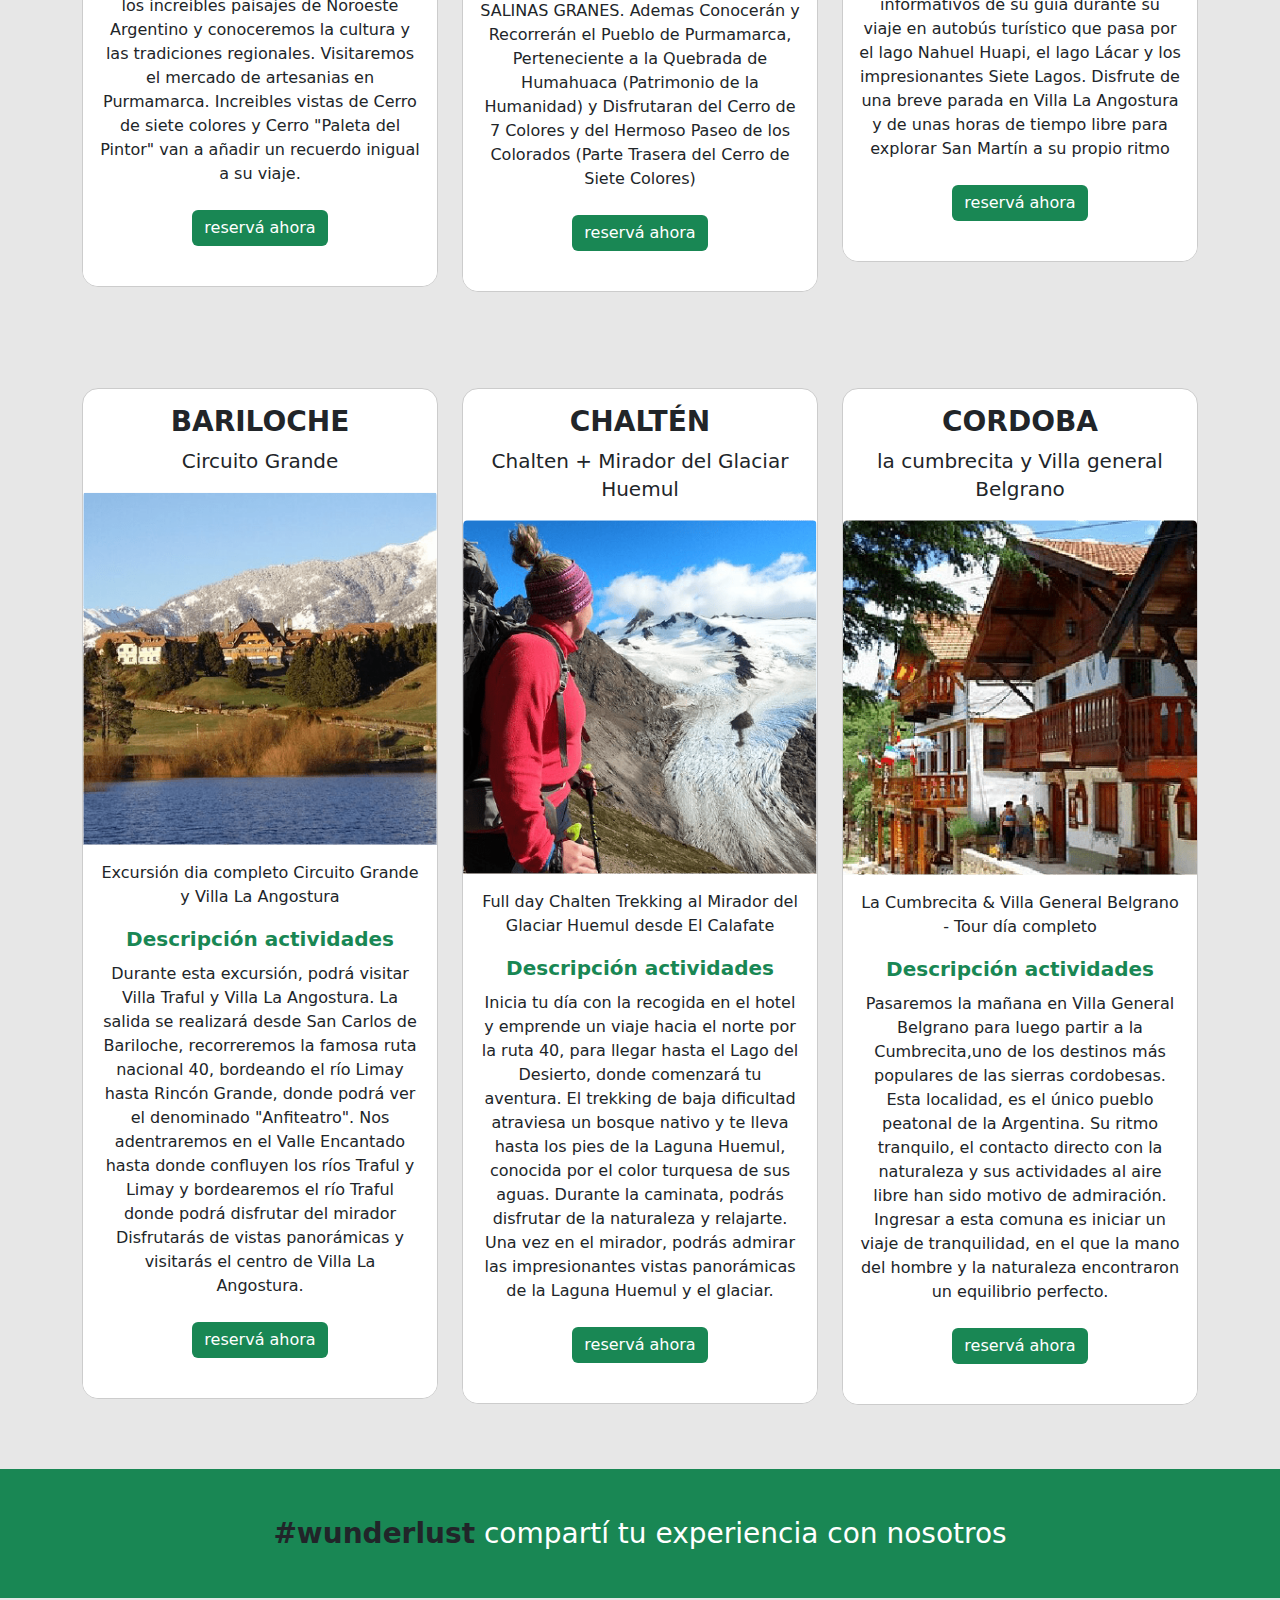
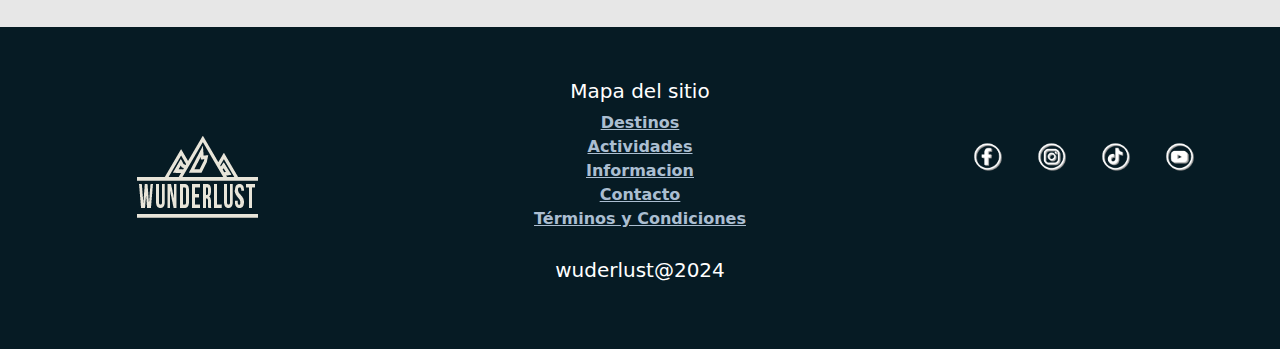
==== commit 119f5827: "diseño responsive y avances en la página de contacto" ====
--- a/html/actividades.html
+++ b/html/actividades.html
@@ -73,7 +73,8 @@
                         data-bs-toggle="collapse" data-bs-target="#navbarText"
                         aria-controls="navbarText" aria-expanded="false"
                         aria-label="Toggle navigation">
-                        <span class="navbar-toggler-icon "></span>
+                        <i class="fas fa-solid fa-bars fa-1x"></i>
+                        <span class="navbar-toggler-icon"></span>
                     </button>
                 </div>
             </nav>
@@ -88,17 +89,17 @@
                     </h1>
                     <h2 class="fw-semibold text-dark">Un viaje inolvidable a
                         través de la historia y la naturaleza.</h2>
-                    <p class="fs-4 fw-light text-dark"><b>Argentina lo tiene
+                    <p class="fs-5  text-dark"><b>Argentina lo tiene
                             todo.</b>
                         Disfruta de caminatas
-                        desafiantes en El Chaltén, navega por los<b> cristalinos
+                        desafiantes en <b>El Chaltén</b>, navega por los<b> cristalinos
                             lagos patagónicos</b>
                         o explora los <b>coloridos paisajes</b>
-                        de la Quebrada de Humahuaca.
+                        de la <b>Quebrada de Humahuaca.</b>
                         Desde las Salinas Grandes hasta las Cataratas de
                         Jujuy, <b>cada rincón te sorprenderá</b>.
                         Disfruta la tranquilidad, en las
-                        orillas del Nahuel Huapi, rodeado de montañas
+                        orillas del <b>Nahuel Huapi</b>, rodeado de montañas
                         nevadas y bosques milenarios</p>
 
                     <div id="carouselExampleFade"
--- a/css/style.css
+++ b/css/style.css
@@ -33,7 +33,6 @@
 header .navbar .navbar-toggler .navbar-toggler-icon {
   display: none;
   border: none;
-  background-color: #ffffff;
 }
 header .navbar ul {
   list-style: none;
@@ -133,74 +132,6 @@
   font-weight: 800;
 }
 
-/****formulario de contacto****/
-.contact-form-area {
-  background: #fff;
-  -webkit-box-shadow: 0px 9px 45px rgba(0, 0, 0, 0.2);
-  box-shadow: 0px 2px 25px rgba(194, 194, 194, 0.25);
-  border-radius: 26px;
-  padding: 100px;
-  margin-top: 120px;
-  position: relative;
-  z-index: 1;
-}
-
-.contact-form-heading h3 {
-  color: #323657;
-  text-align: center;
-  margin-bottom: 60px;
-  font-weight: 700;
-}
-
-.contact-form-area input[type=text] {
-  width: 49.6%;
-  background-color: transparent;
-  border: none;
-  border-bottom: 1px solid #323657;
-  padding: 10px 5px;
-  color: #323657;
-}
-
-.contact-form-area input[type=email] {
-  width: 100%;
-  background-color: transparent;
-  border: none;
-  border-bottom: 1px solid #323657;
-  margin-top: 60px;
-  margin-bottom: 60px;
-  color: #323657;
-  padding: 10px 5px;
-}
-
-.contact-form-area textarea {
-  width: 100%;
-  background-color: transparent;
-  border: none;
-  border-bottom: 1px solid #323657;
-  color: #323657;
-  padding: 10px 5px;
-}
-
-#formsend {
-  background: #027368;
-  color: #ffffff;
-  border: none;
-  padding: 12px 42px;
-  text-transform: capitalize;
-  font-weight: 700;
-  cursor: pointer;
-  -webkit-transition: 0.5s;
-  transition: 0.5s;
-  border-radius: 10px;
-}
-#formsend:hover {
-  background: #04ADBF;
-}
-
-.form-contacto {
-  height: auto;
-}
-
 .newsletter {
   padding-top: 0 !important;
 }
@@ -251,7 +182,8 @@
   /* Centra el texto horizontal y verticalmente */
 }
 body main .texto-bienvenida .bienvenido {
-  color: #ffc107;
+  color: #ffffff;
+  font-size: 3rem;
   font-family: "Seymour One", sans-serif;
   padding: 10px;
 }
@@ -323,22 +255,28 @@
 body section .disfruta {
   margin-top: 5rem;
   text-align: center;
-  font-size: 2rem;
+  font-size: 2.1rem;
   color: #ffffff;
   font-weight: 500;
 }
 body section h3 {
-  color: #ffc107;
+  color: #fff;
 }
 body section h4 {
-  color: #ffc107;
+  color: #fff;
 }
 body section .text-white {
   color: #ffffff;
-  background-color: rgba(7, 15, 15, 0.2352941176);
+  background-color: rgba(7, 15, 15, 0.4588235294);
   display: inline-block;
-}
-
+  border-radius: 0.7rem;
+  padding: 10px 20px;
+}
+
+main section {
+  margin-bottom: 1rem;
+  /****formulario de contacto****/
+}
 main section .fs-2 {
   font-weight: 600;
   color: #ff4400;
@@ -348,26 +286,96 @@
   font-weight: 900;
   font-size: 2.5rem;
 }
-
-.seccion_principal {
+main section .form-contacto {
+  width: 70%;
+}
+main section .contact-form-area {
+  background: #fff;
+  -webkit-box-shadow: 0px 9px 45px rgba(0, 0, 0, 0.2);
+  box-shadow: 0px 2px 25px rgba(194, 194, 194, 0.25);
+  border-radius: 26px;
+  padding: 100px;
+  margin-top: 120px;
+  position: relative;
+  z-index: 1;
+}
+main section .contact-form-heading h3 {
+  color: #323657;
+  text-align: center;
+  margin-bottom: 60px;
+  font-weight: 700;
+}
+main section .contact-form-area input[type=text] {
+  width: 49.6%;
+  background-color: transparent;
+  border: none;
+  border-bottom: 1px solid #323657;
+  padding: 10px 5px;
+  color: #323657;
+}
+main section .contact-form-area input[type=email] {
+  width: 100%;
+  background-color: transparent;
+  border: none;
+  border-bottom: 1px solid #323657;
+  margin-top: 60px;
+  margin-bottom: 60px;
+  color: #323657;
+  padding: 10px 5px;
+}
+main section .contact-form-area textarea {
+  width: 100%;
+  background-color: transparent;
+  border: none;
+  border-bottom: 1px solid #323657;
+  color: #323657;
+  padding: 10px 5px;
+}
+main section #formsend {
+  background: #027368;
+  color: #ffffff;
+  border: none;
+  padding: 12px 42px;
+  text-transform: capitalize;
+  font-weight: 700;
+  cursor: pointer;
+  -webkit-transition: 0.5s;
+  transition: 0.5s;
+  border-radius: 10px;
+}
+main section #formsend:hover {
+  background: #04ADBF;
+}
+main section .form-contacto {
+  height: auto;
+}
+main section .mapa {
+  width: 70%;
+}
+main .contactanos {
+  justify-content: center;
+}
+
+.principal {
+  margin-top: 4rem;
   text-align: center;
   font-weight: 800;
   color: #ffffff;
-  padding: 0;
-}
-.seccion_principal h1 {
+}
+.principal h1 {
+  font-size: 1rem;
   font-weight: 600;
   color: #ff4400;
   font-family: "Seymour One", sans-serif;
   font-weight: 900;
   font-size: 2.5rem;
 }
-.seccion_principal .fs-5 {
+.principal .fs-5 {
   color: black;
   font-size: 1.2rem;
   font-weight: 300;
 }
-.seccion_principal .explora {
+.principal .explora {
   flex-direction: column;
   display: flex;
   background-color: #08364A;
@@ -384,15 +392,20 @@
   padding-left: 0;
   font-size: 3.5rem;
 }
-.seccion_principal .explora .btn {
+.principal .explora .btn {
   width: 5.5rem;
 }
-.seccion_principal .explora ul {
+.principal .explora ul {
   list-style-type: none !important;
 }
 
 aside {
   text-align: center;
+  margin-top: 1rem;
+}
+aside h3 {
+  font-weight: 500;
+  padding: 1rem;
 }
 
 body .border {
@@ -533,9 +546,9 @@
   font-size: 2.5rem;
   margin-top: 4rem;
 }
-body .seccion_principal .fs-4 {
-  font-size: 1rem;
-  font-style: italic;
+body .seccion_principal .fs-5 {
+  font-size: 1.2rem;
+  font-weight: 300;
   line-height: 1.8rem;
 }
 body .seccion_principal h2 {
@@ -580,26 +593,8 @@
 
 /**************************************************index*****************************************************/
 @media (max-width: 768px) {
-  body header {
-    display: block;
-    justify-content: space-around;
-    flex-direction: column;
-    justify-content: flex-start;
-  }
-  body header .navbar .navbar-brand {
-    text-align: center;
-    padding: 0 2px;
-  }
-  body header .navbar .navbar-brand .logo {
-    width: 50%;
-    margin: 0 auto;
-  }
-  body header .navbar .navbar-toggler-icon {
-    display: block;
-    background-color: #ffffff;
-  }
   body main section {
-    margin: top 25px;
+    margin-top: 25px;
   }
   body main section .row .texto-bienvenida {
     margin-top: 1rem;
@@ -610,10 +605,10 @@
     padding: auto;
   }
   body main section .row .texto-bienvenida .descubri {
-    font-size: 0.9rem !important;
+    font-size: 1.4rem !important;
   }
   body main section .row .texto-bienvenida .descuento {
-    font-size: 0.2em;
+    font-size: 0.9rem;
   }
   body main section .row .texto-bienvenida .descuento p {
     font-size: 0.8rem;
@@ -651,14 +646,18 @@
     height: auto;
   }
   body section .disfruta {
-    font-size: 1.8rem;
+    font-size: 1.6rem;
     margin-top: 0.2rem;
+  }
+  body section .fs-3 {
+    font-size: 1.2rem !important;
   }
   body section .fs-5 {
     font-size: 1rem !important;
+    line-height: 1.3rem;
   }
   body section p {
-    font-size: 0.8rem;
+    font-size: 0.9rem;
     text-align: center;
     justify-self: flex-start;
   }
@@ -672,24 +671,23 @@
     z-index: 1000;
   }
   body section span .btn-danger {
-    background-color: #fa5604;
     border: none;
   }
-  body .card {
-    align-items: center;
+  body section .card {
+    margin-bottom: 5rem !important;
   }
   /**************************destinos*******************/
-  body .seccion_principal {
+  body .principal {
     text-align: center;
     font-weight: 800;
     color: #ffffff;
     padding: 0;
   }
-  body .seccion_principal .fs-5 {
+  body .principal .fs-5 {
     font-size: 0.6rem;
     font-weight: 300;
   }
-  body .seccion_principal .explora {
+  body .principal .explora {
     flex-direction: column;
     display: flex;
     background-color: #08364A;
@@ -706,10 +704,10 @@
     padding-left: 0;
     font-size: 3.5rem;
   }
-  body .seccion_principal .explora .btn {
+  body .principal .explora .btn {
     width: 5.5rem;
   }
-  body .seccion_principal .explora ul {
+  body .principal .explora ul {
     list-style-type: none !important;
   }
   body aside {
@@ -777,7 +775,46 @@
     font-size: 1rem !important;
   }
   /********************************contacto******************************/
+  main section {
+    text-align: center;
+  }
+  main section p .fs-2 {
+    font-weight: 600;
+    color: #ff4400;
+    font-family: "Seymour One", sans-serif;
+    font-weight: 900;
+    font-size: 2.5rem;
+    font-weight: 900;
+    font-size: 2.5rem;
+  }
+  main section .form-contacto {
+    width: 100%;
+  }
+  main section .mapa {
+    width: 100%;
+  }
+  main .contactanos {
+    justify-content: center;
+  }
   /*********************************header******************************/
+  header {
+    display: block;
+    justify-content: space-around;
+    flex-direction: column;
+    justify-content: flex-start;
+  }
+  header .navbar .navbar-brand {
+    text-align: center;
+    padding: 0 2px;
+  }
+  header .navbar .navbar-brand .logo {
+    width: 50%;
+    margin: 0 auto;
+  }
+  .navbar-toggler-icon {
+    display: block;
+    background-color: #ffffff;
+  }
   /****************************este es el final de la mrdiquerie de 768 no borrar!!!!*******************/
 }
 @media (min-width: 320px) and (max-width: 767px) {
@@ -792,24 +829,24 @@
     font-size: 0.2rem;
   }
   .faq h4 {
-    font-size: 1rem !important;
+    font-size: 0.6rem !important;
   }
   .clientes h3 {
     font-size: 1rem !important;
   }
   /***************************destinos***************************/
-  .seccion_principal {
-    margin-top: 8rem !important;
-  }
-  .seccion_principal h1 {
+  .principal {
+    margin-top: 4rem !important;
+  }
+  .principal h1 {
     font-size: 1rem !important;
   }
-  .seccion_principal .fs-5 {
+  .principal .fs-5 {
     color: #040746;
     font-size: 0.6rem;
     font-weight: 300;
   }
-  .seccion_principal .explora {
+  .principal .explora {
     flex-direction: column;
     display: flex;
     background-color: #08364A;
@@ -826,17 +863,81 @@
     padding-left: 0;
     font-size: 1.5rem;
   }
-  .seccion_principal .explora .btn {
+  .principal .explora .btn {
     width: 5.5rem;
   }
   /**************************actividades******************************/
-  body .seccion_principal section {
-    margin-top: 2rem;
-  }
-  body .seccion_principal mark {
-    font-size: 1.3rem;
-  }
-} /******cierre mediaqueries 576 no borrar!!!**********/
+  /*******************************actividades****************/
+  body .seccion_principal {
+    margin-top: 2rem !important;
+  }
+  body .seccion_principal h1 {
+    font-size: 1.3rem !important;
+  }
+  body .seccion_principal h2 {
+    font-size: 1.1rem !important;
+    width: 100% !important;
+  }
+  body .seccion_principal p {
+    font-size: 0.9rem !important;
+  }
+  body .seccion_principal .seleccion {
+    font-size: 1rem !important;
+  }
+  body .seccion_principal .py-5 col {
+    margin-top: 0.1rem !important;
+    margin-bottom: 0.1rem !important;
+  }
+  body .seccion_principal .py-5 .card {
+    margin-bottom: 5% !important;
+  }
+  body .seccion_principal .py-5 .card .card-body .fs-5 {
+    text-align: center;
+  }
+  /*contacto*/
+  main section .form-contacto {
+    width: 100%;
+  }
+  main section .contact-form-area {
+    /* ... other styles ... */
+  }
+}
+@media (min-width: 320px) and (max-width: 767px) and (max-width: 768px) {
+  main section .contact-form-area {
+    padding: 50px;
+    margin-top: 50px;
+  }
+}
+@media (min-width: 320px) and (max-width: 767px) and (max-width: 320px) {
+  main section .contact-form-area {
+    padding: 20px;
+    margin-top: 30px;
+  }
+}
+@media (min-width: 320px) and (max-width: 767px) {
+  main section .contact-form-area input[type=text],
+  main section .contact-form-area input[type=email],
+  main section .contact-form-area textarea {
+    width: 100%; /* Make all inputs full-width on smaller screens */
+    height: auto;
+  }
+}
+@media (min-width: 320px) and (max-width: 767px) and (min-width: 768px) {
+  main section .contact-form-area input[type=text],
+  main section .contact-form-area input[type=email],
+  main section .contact-form-area textarea {
+    width: 49.6%; /* Restore original width for larger screens */
+  }
+}
+@media (min-width: 320px) and (max-width: 767px) {
+  main section .mapa {
+    width: 100%;
+  }
+  main .contactanos {
+    justify-content: center;
+  }
+}
+/******cierre mediaqueries 576 no borrar!!!**********/
 @media (min-width: 768px) and (max-width: 1024px) {
   .navbar {
     position: sticky;
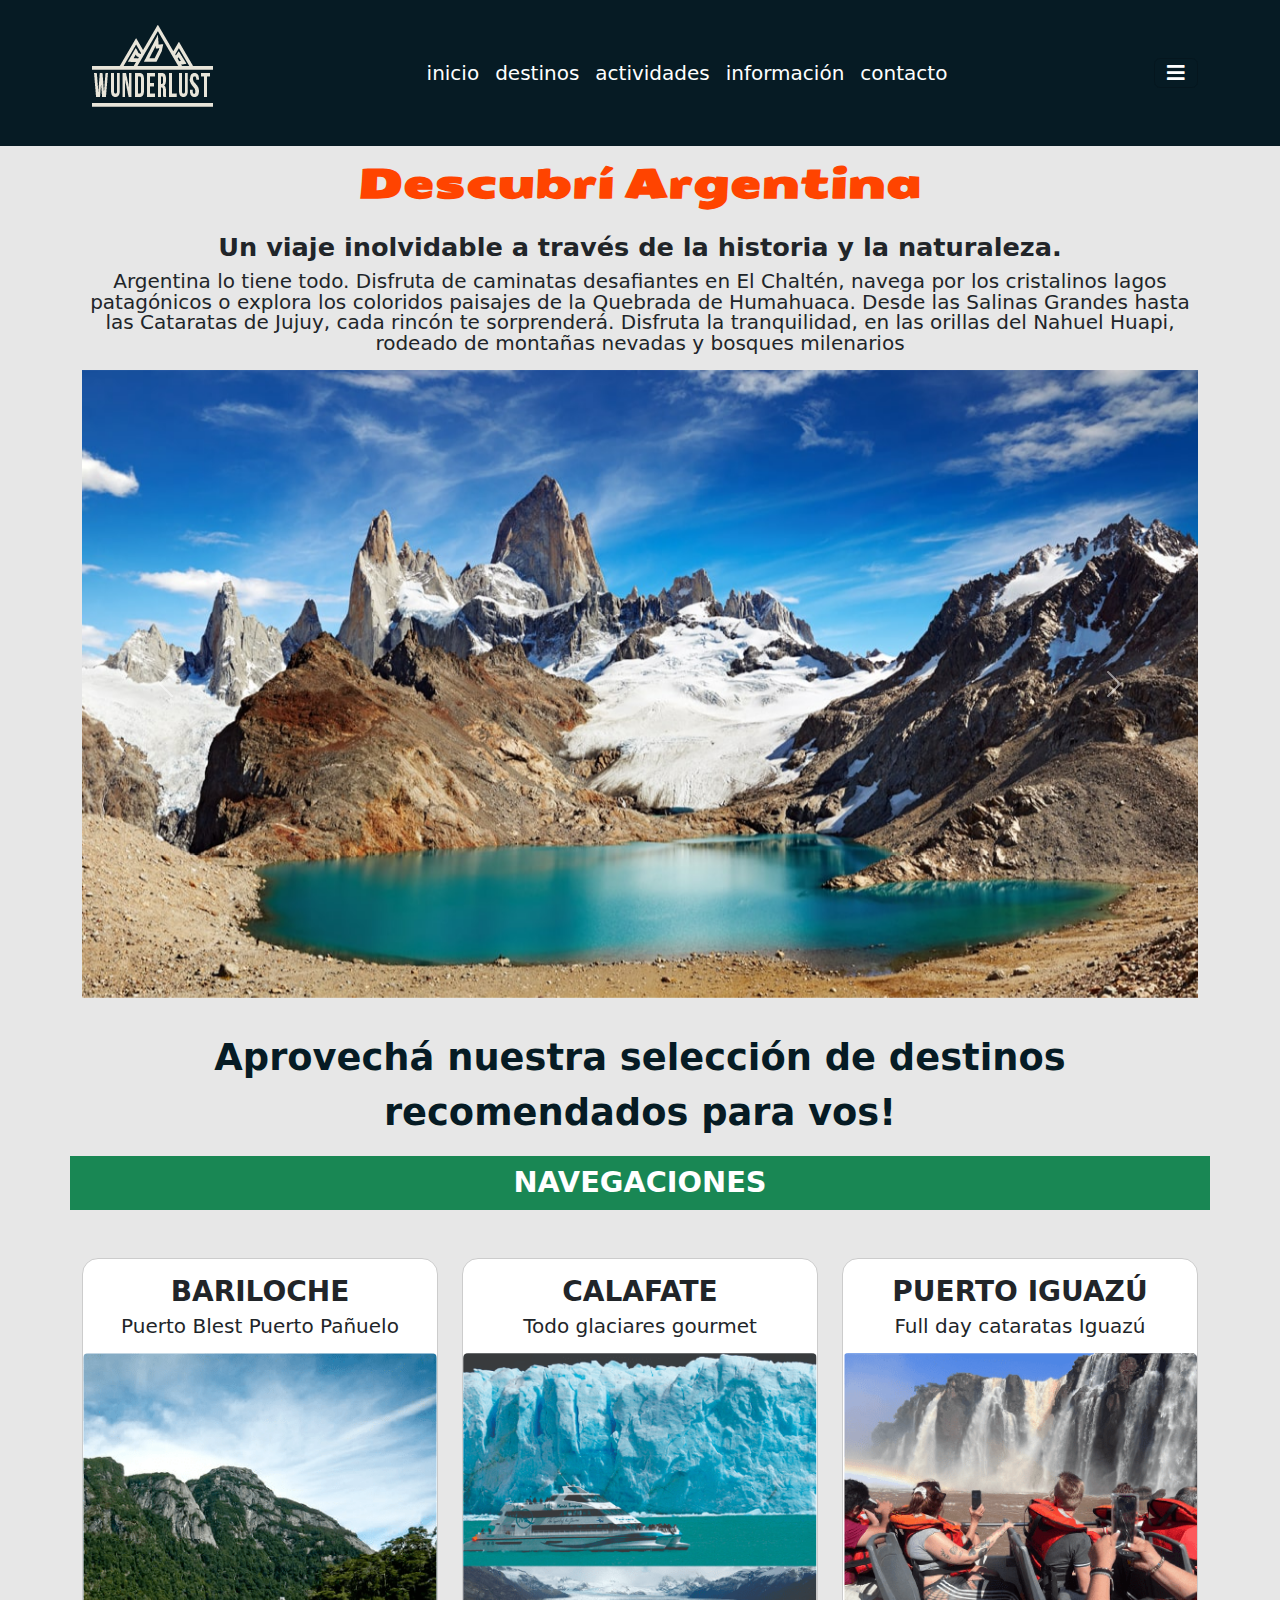
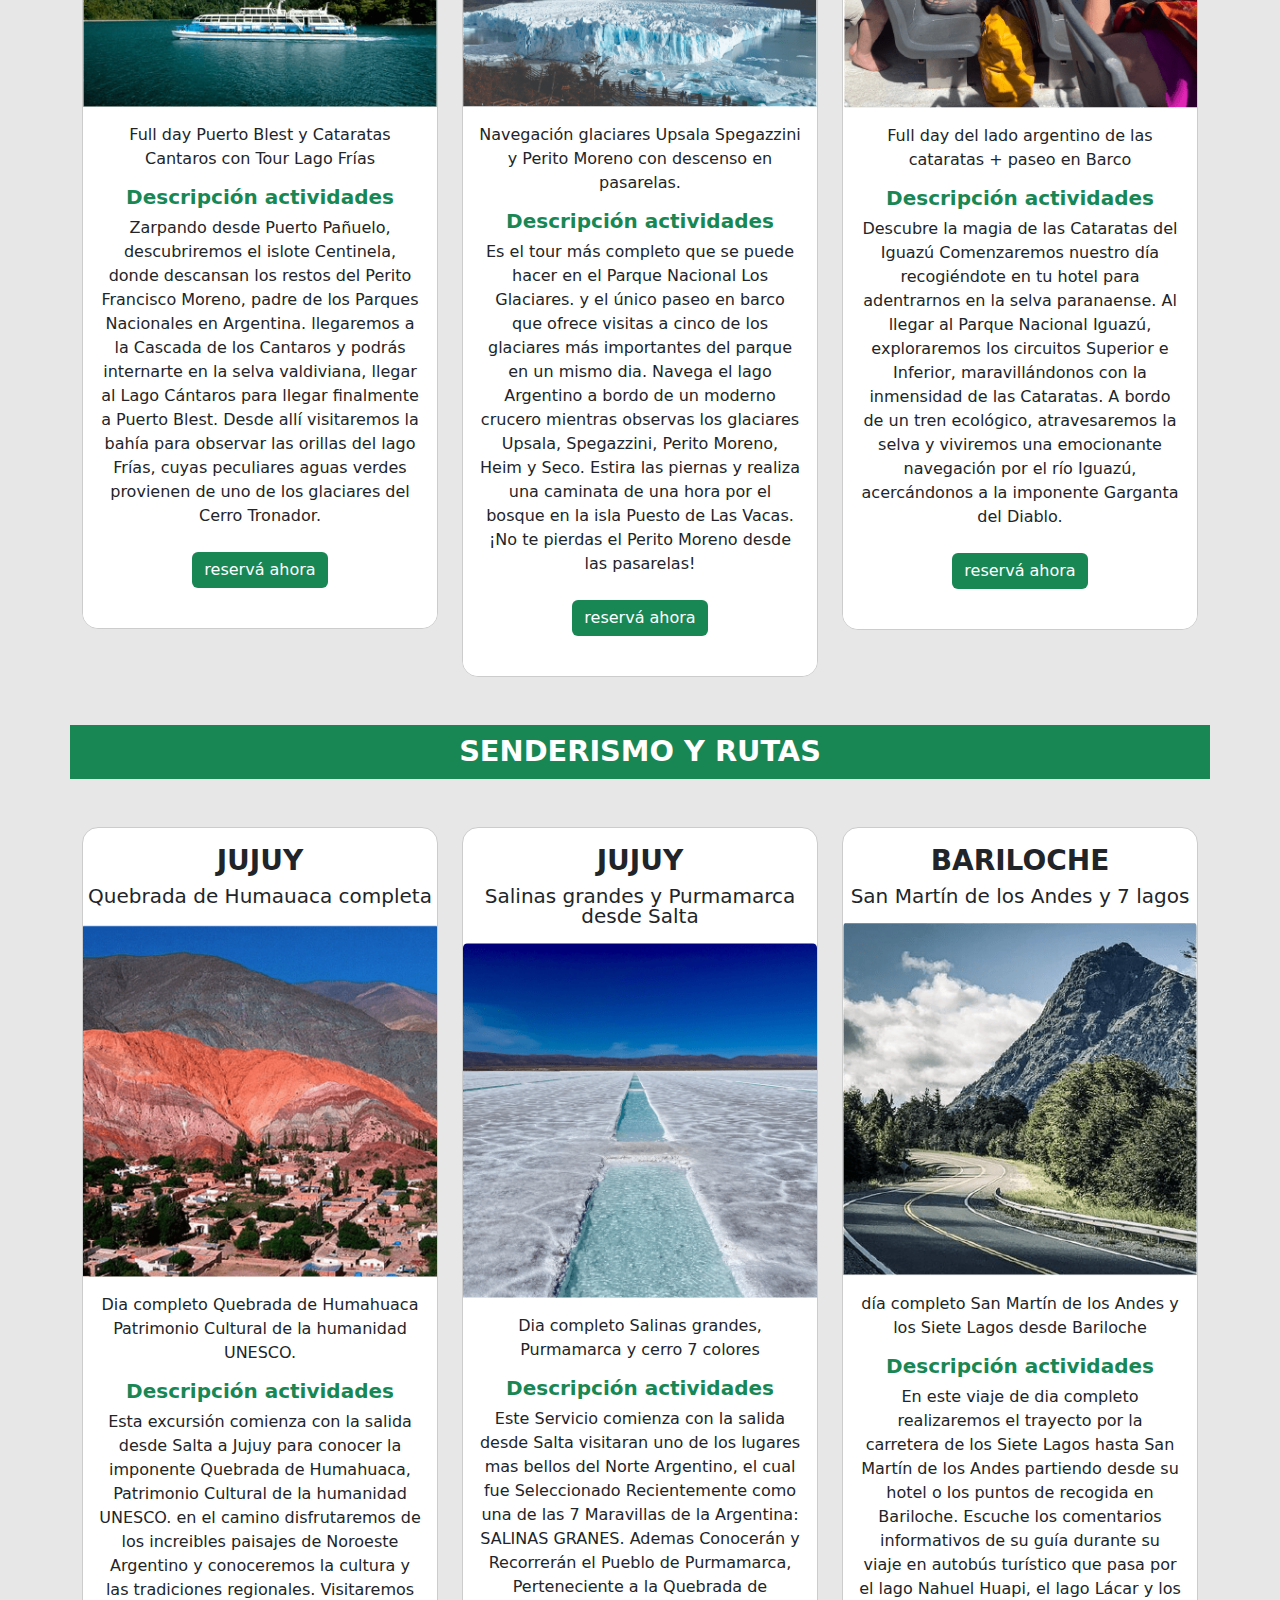
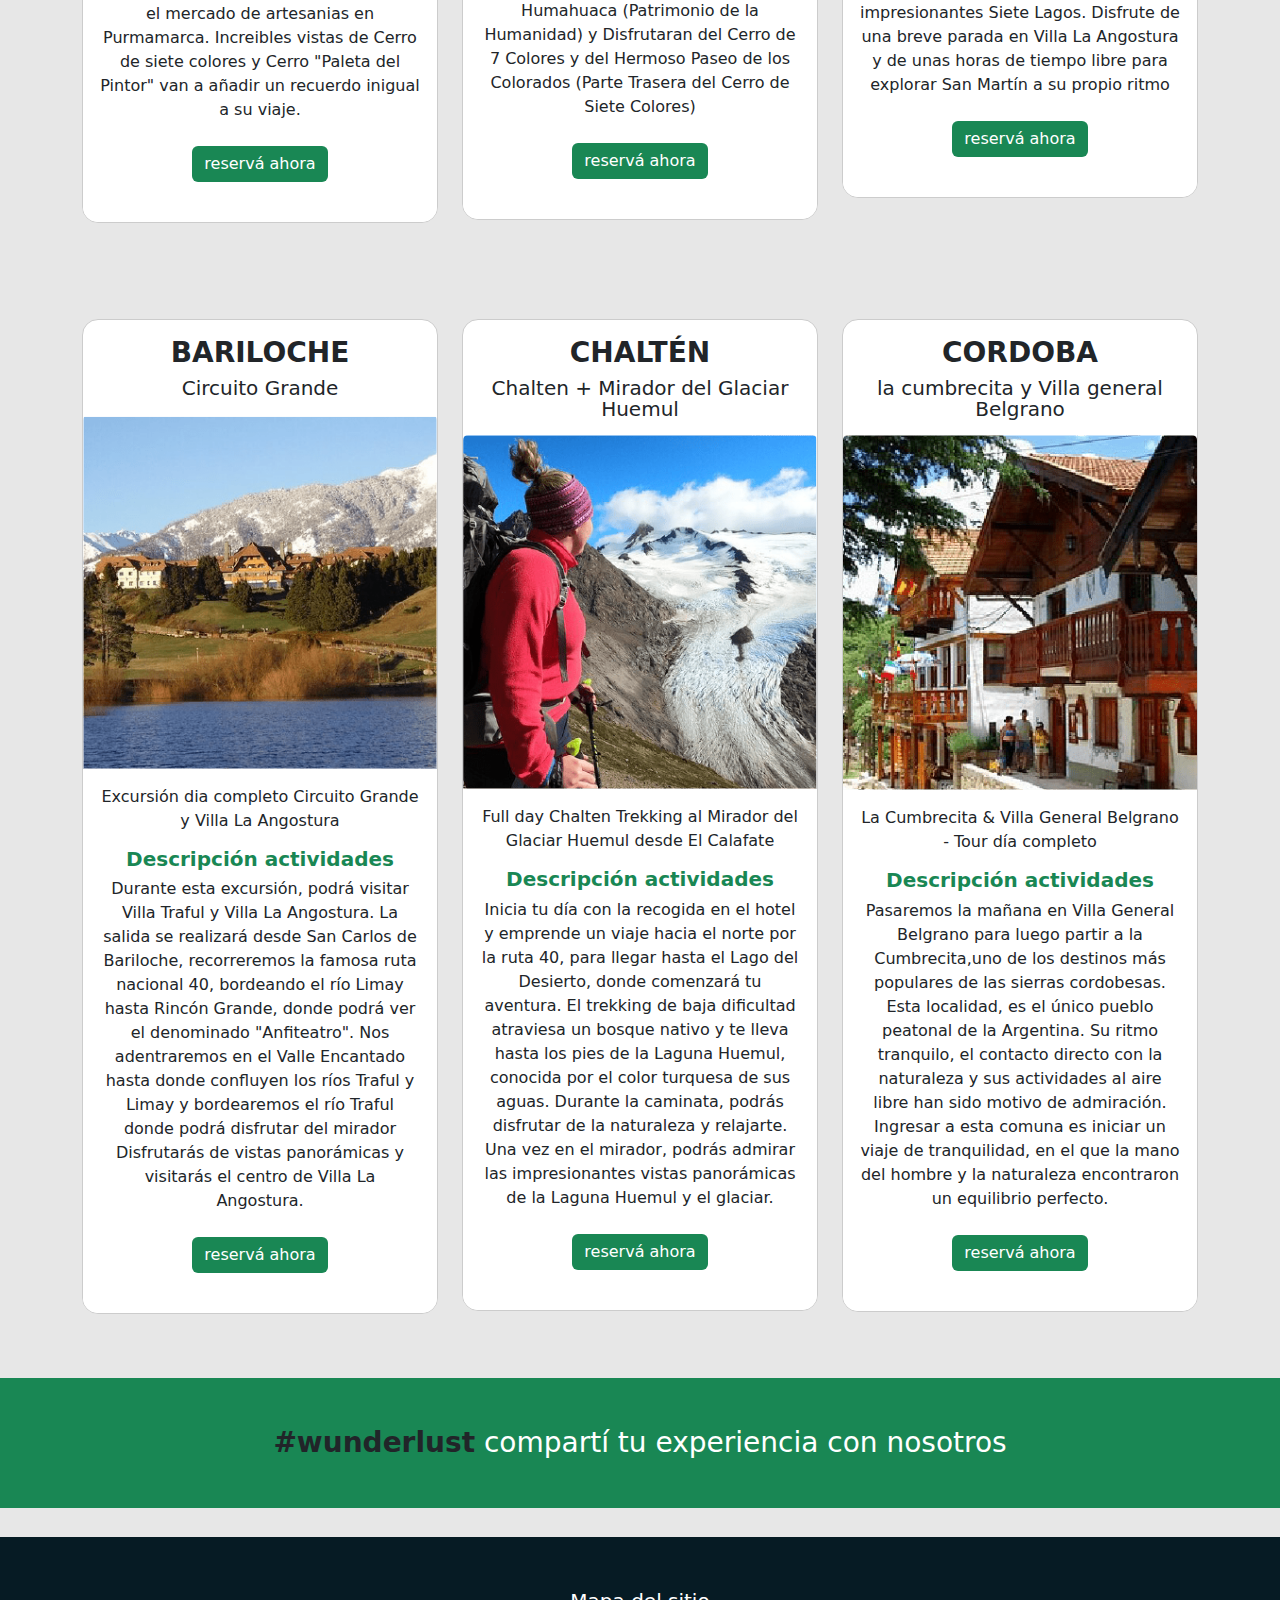
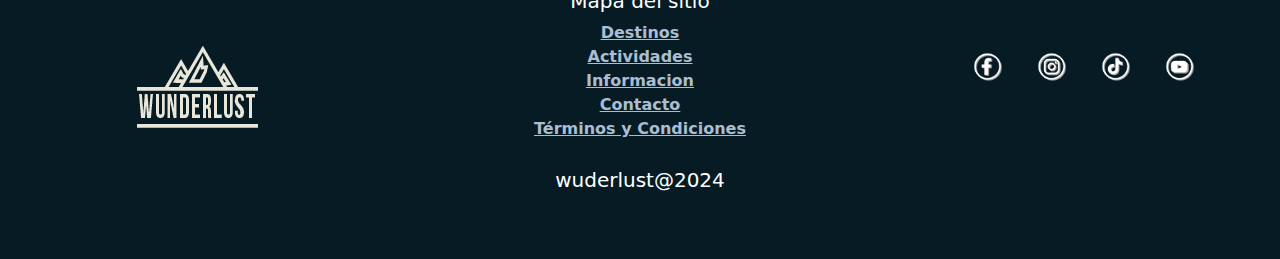
==== commit de40c89d: "avances diseño final y detalles responsive" ====
--- a/html/actividades.html
+++ b/html/actividades.html
@@ -137,7 +137,8 @@
                     <div class="row fs-3"><p class="seleccion">Aprovechá nuestra
                             selección de destinos recomendados para
                             vos!</p></div>
-                    <div class="row"> <mark>NAVEGACIONES</mark></div>
+                    <div class="row">
+                         <mark class="fw-bold">NAVEGACIONES</mark></div>
                     <!--cards-->
                     <div class="row py-5">
 
@@ -146,7 +147,7 @@
                                 <h2 class="fs-3">
                                     BARILOCHE
                                 </h2>
-                                <p class="text-center fw-light fs-5">Puerto
+                                <p class="text-center fs-5">Puerto
                                     Blest Puerto Pañuelo</p>
                                 <img
                                     src="../assets/actividades/puerto_blest.png"
@@ -248,7 +249,7 @@
                                 <h2 class="fs-3">
                                     CALAFATE
                                 </h2>
-                                <p class="text-center fw-light fs-5">Todo
+                                <p class="text-center fs-5">Todo
                                     glaciares gourmet</p>
                                 <img
                                     src="../assets/actividades/todo_glaciares.png"
@@ -350,7 +351,7 @@
                                 <h2 class="fs-3">
                                     PUERTO IGUAZÚ
                                 </h2>
-                                <p class="text-center fw-light fs-5">Full
+                                <p class="text-center fs-5">Full
                                     day cataratas Iguazú </p>
                                 <img src="../assets/actividades/cataratas.png"
                                     class="card-img-top"
@@ -448,7 +449,7 @@
 
                     </div>
 
-                    <div class="row"> <mark>SENDERISMO Y RUTAS</mark></div>
+                    <div class="row"> <mark class="fw-bold">SENDERISMO Y RUTAS</mark></div>
 
                     <div class="row py-5">
 
@@ -457,7 +458,7 @@
                                 <h2 class="fs-3">
                                     JUJUY
                                 </h2>
-                                <p class="text-center fw-light fs-5">Quebrada
+                                <p class="text-center fs-5">Quebrada
                                     de Humauaca completa</p>
                                 <img
                                     src="../assets/actividades/quebrada_humahuaca.png"
@@ -560,7 +561,7 @@
                                 <h2 class="fs-3">
                                     JUJUY
                                 </h2>
-                                <p class="text-center fw-light fs-5">Salinas
+                                <p class="text-center fs-5">Salinas
                                     grandes y Purmamarca desde
                                     Salta</p>
                                 <img
@@ -661,7 +662,7 @@
                                 <h2 class="fs-3">
                                     BARILOCHE
                                 </h2>
-                                <p class="text-center fw-light fs-5">San
+                                <p class="text-center fs-5">San
                                     Martín de los Andes y 7 lagos</p>
                                 <img src="../assets/actividades/7lagos.png"
                                     class="card-img-top"
@@ -761,7 +762,7 @@
                                 <h2 class="fs-3">
                                     BARILOCHE
                                 </h2>
-                                <p class="text-center fw-light fs-5">Circuito
+                                <p class="text-center  fs-5">Circuito
                                     Grande</p>
                                 <img
                                     src="../assets/actividades/circuito_grande.png"
@@ -858,7 +859,7 @@
                                 <h2 class="fs-3">
                                     CHALTÉN
                                 </h2>
-                                <p class="text-center fw-light fs-5">Chalten +
+                                <p class="text-center fs-5">Chalten +
                                     Mirador del Glaciar
                                     Huemul</p>
                                 <img src="../assets/actividades/chalten.png"
@@ -956,7 +957,7 @@
                                 <h2 class="fs-3">
                                     CORDOBA
                                 </h2>
-                                <p class="text-center fw-light fs-5">la
+                                <p class="text-center fs-5">la
                                     cumbrecita
                                     y Villa general Belgrano</p>
                                 <img src="../assets/actividades/cumbrecita.png"
--- a/css/style.css
+++ b/css/style.css
@@ -132,10 +132,80 @@
   font-weight: 800;
 }
 
-.newsletter {
-  padding-top: 0 !important;
-}
-
+/****formulario de contacto****/
+.contact-form-area {
+  background: #fff;
+  -webkit-box-shadow: 0px 9px 45px rgba(0, 0, 0, 0.2);
+  box-shadow: 0px 2px 25px rgba(194, 194, 194, 0.25);
+  border-radius: 26px;
+  padding: 100px;
+  margin-top: 120px;
+  position: relative;
+  z-index: 1;
+}
+
+.contact-form-heading h3 {
+  color: #323657;
+  text-align: center;
+  margin-bottom: 60px;
+  font-weight: 700;
+}
+
+.contact-form-area input[type=text] {
+  width: 49.6%;
+  background-color: transparent;
+  border: none;
+  border-bottom: 1px solid #323657;
+  padding: 10px 5px;
+  color: #323657;
+}
+
+.contact-form-area input[type=email] {
+  width: 100%;
+  background-color: transparent;
+  border: none;
+  border-bottom: 1px solid #323657;
+  margin-top: 60px;
+  margin-bottom: 60px;
+  color: #323657;
+  padding: 10px 5px;
+}
+
+.contact-form-area textarea {
+  width: 100%;
+  background-color: transparent;
+  border: none;
+  border-bottom: 1px solid #323657;
+  color: #323657;
+  padding: 10px 5px;
+}
+
+#formsend {
+  background: #027368;
+  color: #ffffff;
+  border: none;
+  padding: 12px 42px;
+  text-transform: capitalize;
+  font-weight: 700;
+  cursor: pointer;
+  -webkit-transition: 0.5s;
+  transition: 0.5s;
+  border-radius: 10px;
+}
+#formsend:hover {
+  background: #04ADBF;
+}
+
+.form-contacto {
+  height: auto;
+}
+
+/*
+.newsletter{  
+    padding-top: 0 !important;
+
+
+}*/
 #map {
   width: 100%;
   height: 600px !important;
@@ -275,7 +345,6 @@
 
 main section {
   margin-bottom: 1rem;
-  /****formulario de contacto****/
 }
 main section .fs-2 {
   font-weight: 600;
@@ -283,72 +352,11 @@
   font-family: "Seymour One", sans-serif;
   font-weight: 900;
   font-size: 2.5rem;
-  font-weight: 900;
-  font-size: 2.5rem;
+  font-size: 3rem;
 }
 main section .form-contacto {
   width: 70%;
 }
-main section .contact-form-area {
-  background: #fff;
-  -webkit-box-shadow: 0px 9px 45px rgba(0, 0, 0, 0.2);
-  box-shadow: 0px 2px 25px rgba(194, 194, 194, 0.25);
-  border-radius: 26px;
-  padding: 100px;
-  margin-top: 120px;
-  position: relative;
-  z-index: 1;
-}
-main section .contact-form-heading h3 {
-  color: #323657;
-  text-align: center;
-  margin-bottom: 60px;
-  font-weight: 700;
-}
-main section .contact-form-area input[type=text] {
-  width: 49.6%;
-  background-color: transparent;
-  border: none;
-  border-bottom: 1px solid #323657;
-  padding: 10px 5px;
-  color: #323657;
-}
-main section .contact-form-area input[type=email] {
-  width: 100%;
-  background-color: transparent;
-  border: none;
-  border-bottom: 1px solid #323657;
-  margin-top: 60px;
-  margin-bottom: 60px;
-  color: #323657;
-  padding: 10px 5px;
-}
-main section .contact-form-area textarea {
-  width: 100%;
-  background-color: transparent;
-  border: none;
-  border-bottom: 1px solid #323657;
-  color: #323657;
-  padding: 10px 5px;
-}
-main section #formsend {
-  background: #027368;
-  color: #ffffff;
-  border: none;
-  padding: 12px 42px;
-  text-transform: capitalize;
-  font-weight: 700;
-  cursor: pointer;
-  -webkit-transition: 0.5s;
-  transition: 0.5s;
-  border-radius: 10px;
-}
-main section #formsend:hover {
-  background: #04ADBF;
-}
-main section .form-contacto {
-  height: auto;
-}
 main section .mapa {
   width: 70%;
 }
@@ -357,7 +365,7 @@
 }
 
 .principal {
-  margin-top: 4rem;
+  margin-top: 10rem;
   text-align: center;
   font-weight: 800;
   color: #ffffff;
@@ -391,12 +399,16 @@
   list-style: none !important;
   padding-left: 0;
   font-size: 3.5rem;
+  width: 100;
 }
 .principal .explora .btn {
   width: 5.5rem;
 }
 .principal .explora ul {
   list-style-type: none !important;
+}
+.principal .card {
+  margin-bottom: 0.5rem !important;
 }
 
 aside {
@@ -404,8 +416,11 @@
   margin-top: 1rem;
 }
 aside h3 {
+  padding: 1rem;
+  font-size: 1.5rem;
   font-weight: 500;
-  padding: 1rem;
+  color: #198754;
+  font-family: "Seymour One", sans-serif;
 }
 
 body .border {
@@ -549,7 +564,7 @@
 body .seccion_principal .fs-5 {
   font-size: 1.2rem;
   font-weight: 300;
-  line-height: 1.8rem;
+  line-height: 1.3rem;
 }
 body .seccion_principal h2 {
   font-weight: 900;
@@ -678,6 +693,7 @@
   }
   /**************************destinos*******************/
   body .principal {
+    margin-top: 0;
     text-align: center;
     font-weight: 800;
     color: #ffffff;
@@ -686,6 +702,9 @@
   body .principal .fs-5 {
     font-size: 0.6rem;
     font-weight: 300;
+  }
+  body .principal h1 {
+    font-size: 1.5rem !important;
   }
   body .principal .explora {
     flex-direction: column;
@@ -702,16 +721,21 @@
     text-decoration: none;
     list-style: none !important;
     padding-left: 0;
-    font-size: 3.5rem;
   }
   body .principal .explora .btn {
     width: 5.5rem;
   }
+  body .principal .explora p {
+    font-size: 1.5rem;
+  }
   body .principal .explora ul {
     list-style-type: none !important;
   }
   body aside {
     text-align: center;
+  }
+  body aside h3 {
+    font-size: 1rem;
   }
   /********************************************************footer**********************************************/
   footer {
@@ -733,7 +757,7 @@
   }
   /*******************************actividades****************/
   body .seccion_principal {
-    margin-top: 2rem !important;
+    margin-top: 0.5rem !important;
   }
   body .seccion_principal h1 {
     font-size: 1.3rem !important;
@@ -835,9 +859,6 @@
     font-size: 1rem !important;
   }
   /***************************destinos***************************/
-  .principal {
-    margin-top: 4rem !important;
-  }
   .principal h1 {
     font-size: 1rem !important;
   }
@@ -861,13 +882,21 @@
     text-decoration: none;
     list-style: none !important;
     padding-left: 0;
-    font-size: 1.5rem;
   }
   .principal .explora .btn {
     width: 5.5rem;
   }
+  .principal .explora p {
+    font-size: 1rem !important;
+  }
+  .principal aside h3 {
+    font-size: 0.6rem;
+  }
   /**************************actividades******************************/
   /*******************************actividades****************/
+  body {
+    margin-top: 10rem !important;
+  }
   body .seccion_principal {
     margin-top: 2rem !important;
   }
@@ -889,7 +918,7 @@
     margin-bottom: 0.1rem !important;
   }
   body .seccion_principal .py-5 .card {
-    margin-bottom: 5% !important;
+    margin-bottom: 10px !important;
   }
   body .seccion_principal .py-5 .card .card-body .fs-5 {
     text-align: center;
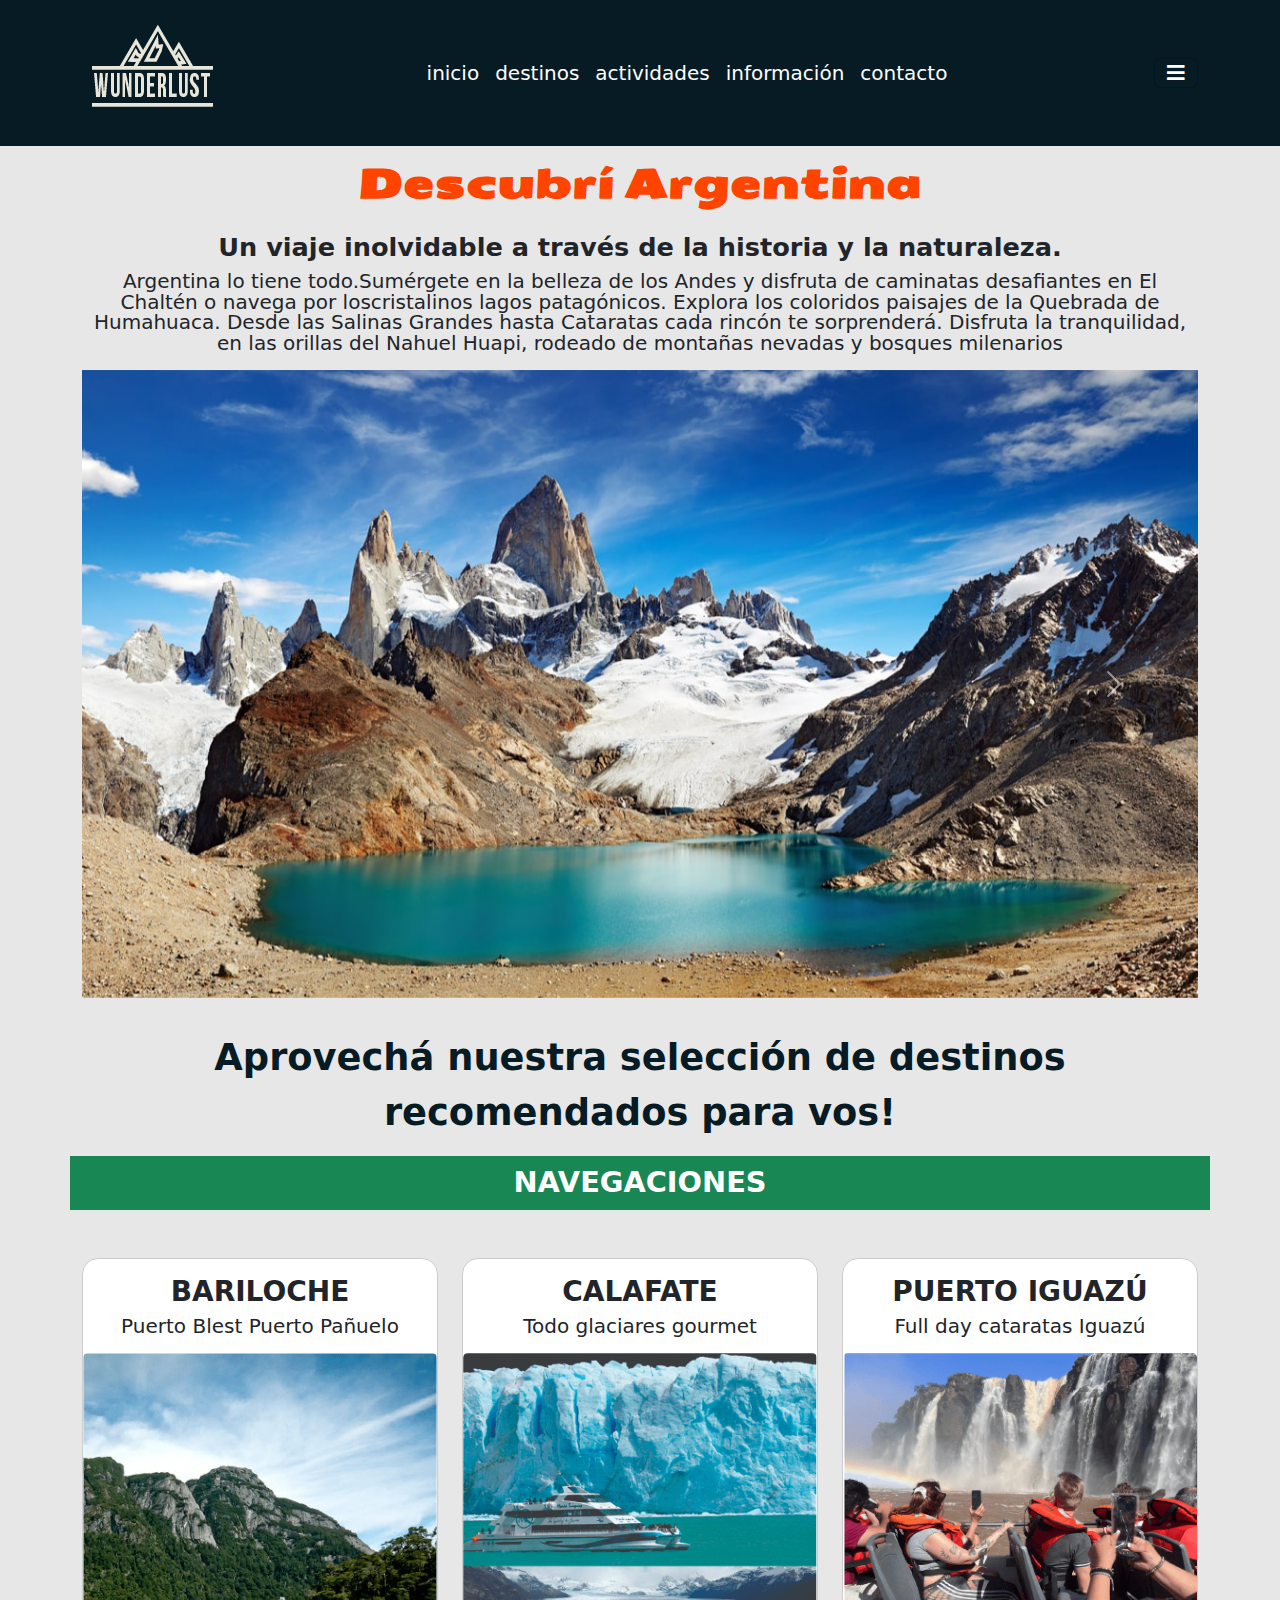
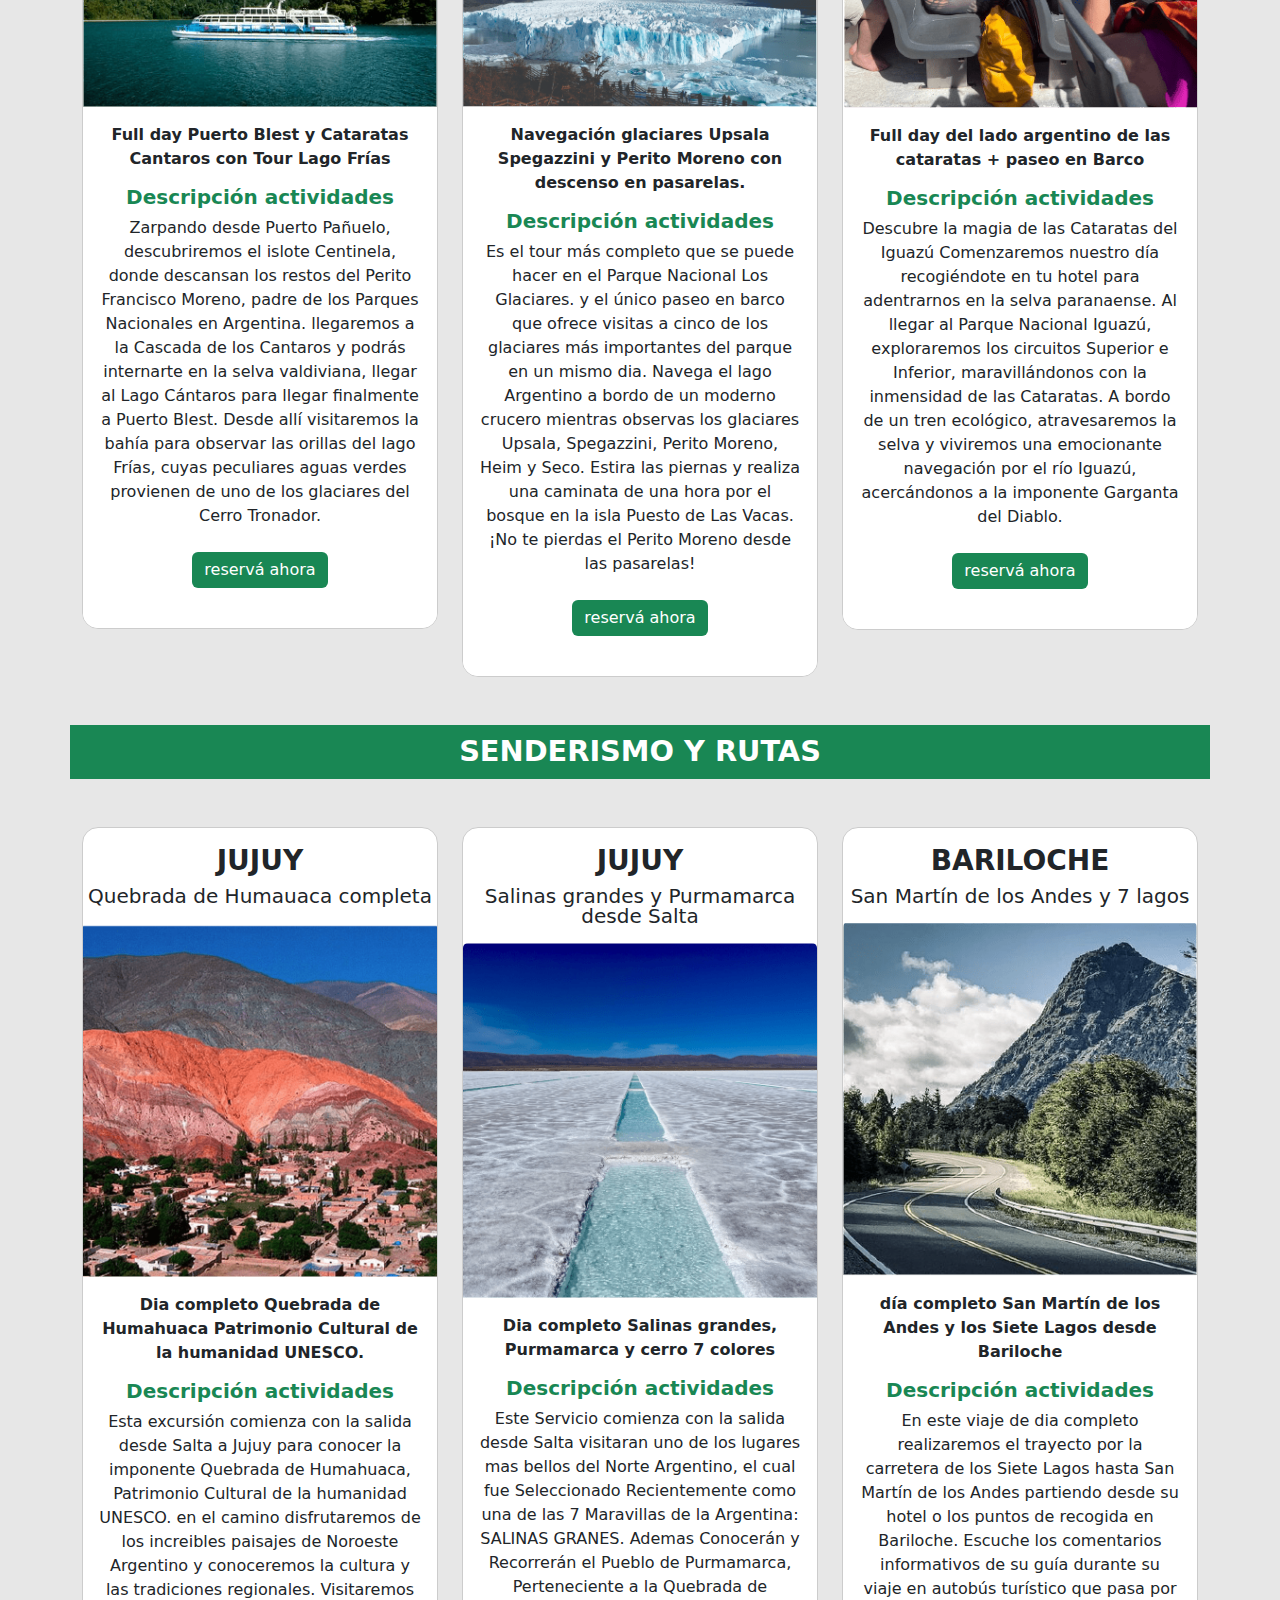
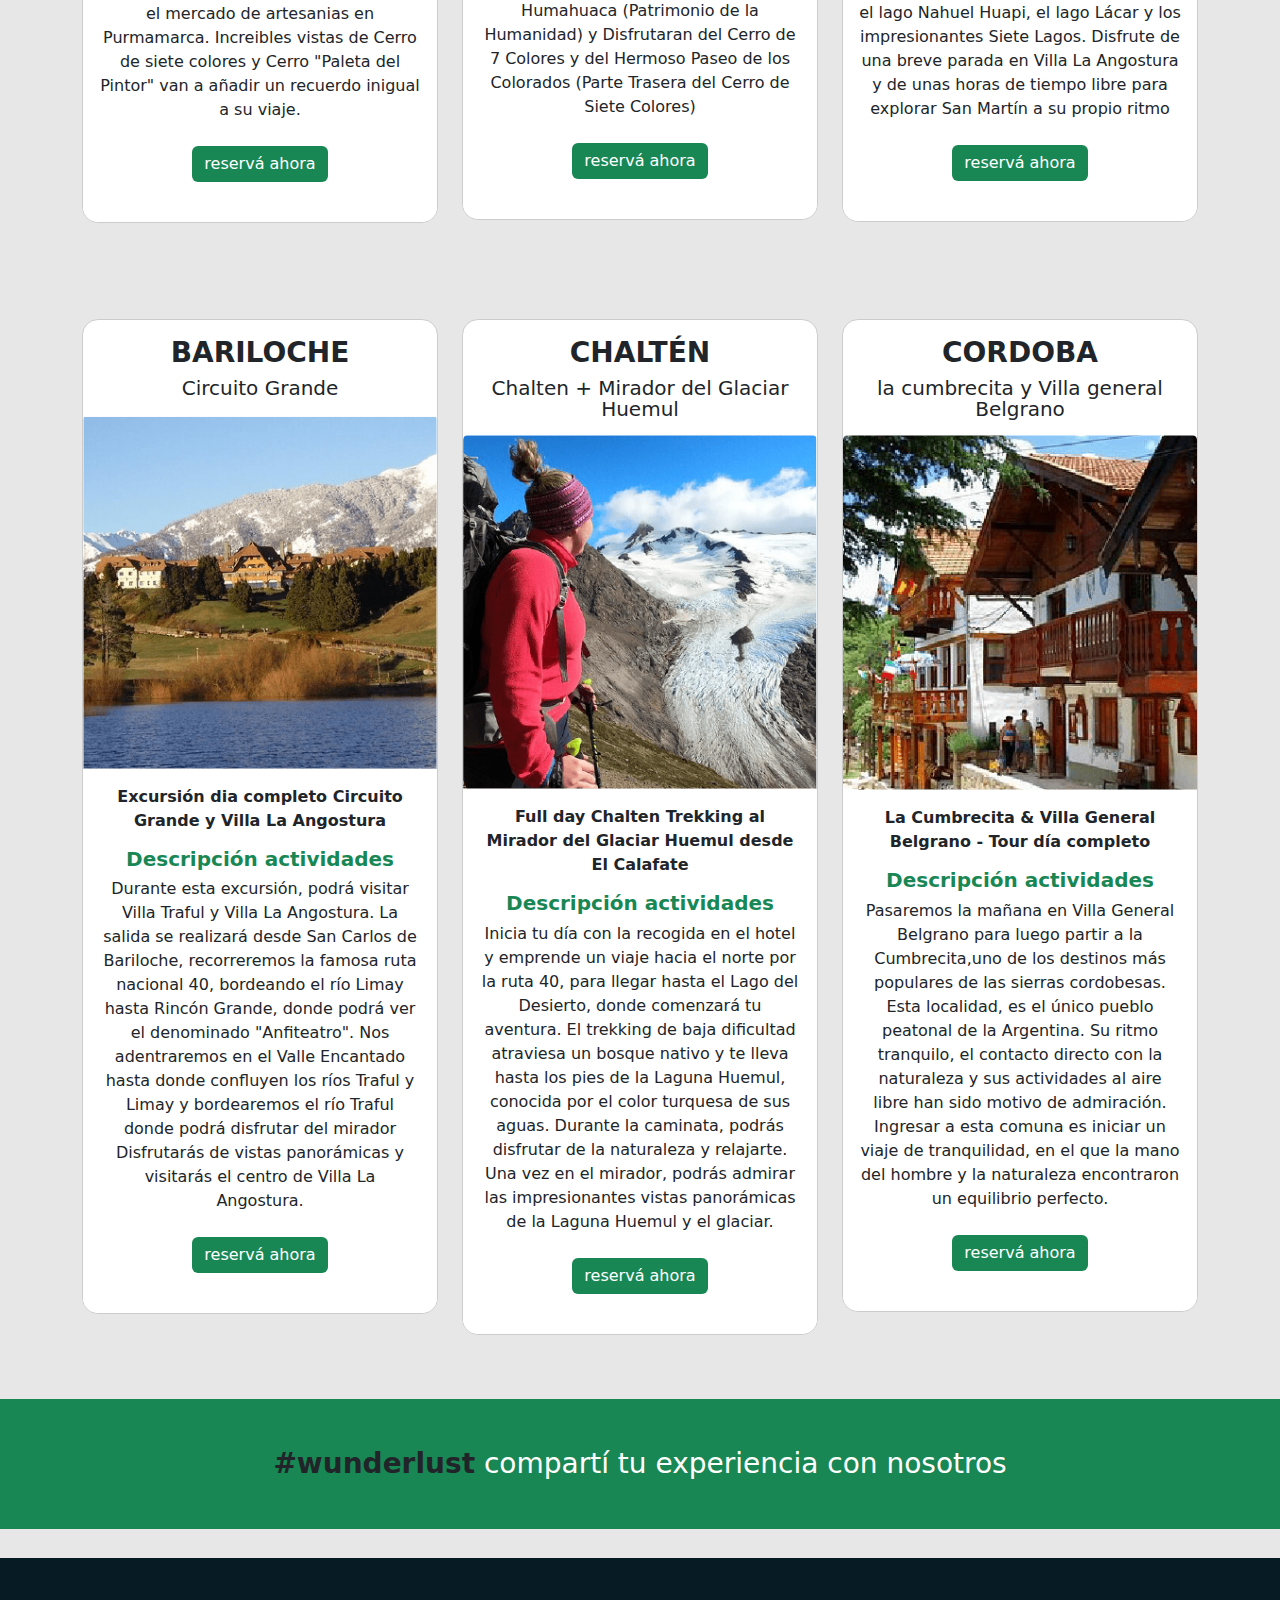
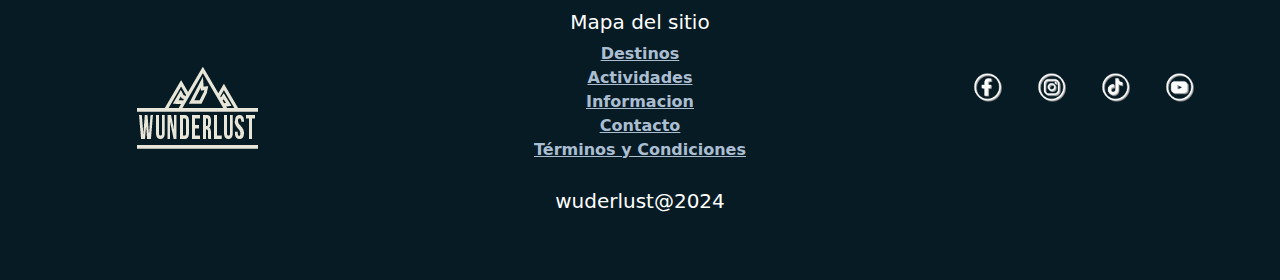
==== commit f481a439: "finalizando responsive para entrega, corrección de html y scss" ====
--- a/html/actividades.html
+++ b/html/actividades.html
@@ -1,1156 +1,978 @@
 <!DOCTYPE html>
 <html lang="en">
 
-    <head>
-        <meta charset="UTF-8">
-        <meta name="viewport" content="width=device-width, initial-scale=1.0">
-        <meta http-equiv="X-UA-Compatible" content="ie=edge">
-        <meta name="description" content="proyecto final">
-        <meta name="keywords" content="pagina web">
-        <meta name="author" content="Irene Imbriani">
-        <!--------google fonts-------->
-        <link rel="preconnect" href="https://fonts.googleapis.com">
-        <link rel="preconnect" href="https://fonts.gstatic.com" crossorigin>
-        <link
-            href="https://fonts.googleapis.com/css2?family=Playwrite+DE+Grund:wght@100..400&family=Praise&family=Seymour+One&display=swap"
-            rel="stylesheet">
-        <!------fontawesome---------->
-        <link rel="stylesheet"
-            href="https://use.fontawesome.com/releases/v5.12.1/css/all.css"
-            crossorigin="anonymous">
-        <!--------------bootstrap------------>
-        <link
-            href="https://cdn.jsdelivr.net/npm/bootstrap@5.3.3/dist/css/bootstrap.min.css"
-            rel="stylesheet"
-            integrity="sha384-QWTKZyjpPEjISv5WaRU9OFeRpok6YctnYmDr5pNlyT2bRjXh0JMhjY6hW+ALEwIH"
-            crossorigin="anonymous">
-        <!--------css------>
-        <link rel="stylesheet" type="text/css" href="../css/style.css">
-        <title>actividades</title>
-        <!------favicon
+<head>
+    <meta charset="UTF-8">
+    <meta name="viewport" content="width=device-width, initial-scale=1.0">
+    <meta http-equiv="X-UA-Compatible" content="ie=edge">
+    <meta name="description" content="proyecto final">
+    <meta name="keywords" content="pagina web">
+    <meta name="author" content="Irene Imbriani">
+    <!--------google fonts-------->
+    <link rel="preconnect" href="https://fonts.googleapis.com">
+    <link rel="preconnect" href="https://fonts.gstatic.com" crossorigin>
+    <link
+        href="https://fonts.googleapis.com/css2?family=Playwrite+DE+Grund:wght@100..400&family=Praise&family=Seymour+One&display=swap"
+        rel="stylesheet">
+    <!------fontawesome---------->
+    <link rel="stylesheet" href="https://use.fontawesome.com/releases/v5.12.1/css/all.css" crossorigin="anonymous">
+    <!--------------bootstrap------------>
+    <link href="https://cdn.jsdelivr.net/npm/bootstrap@5.3.3/dist/css/bootstrap.min.css" rel="stylesheet"
+        integrity="sha384-QWTKZyjpPEjISv5WaRU9OFeRpok6YctnYmDr5pNlyT2bRjXh0JMhjY6hW+ALEwIH" crossorigin="anonymous">
+    <!--------css------>
+    <link rel="stylesheet" type="text/css" href="../css/style.css">
+    <title>actividades</title>
+    <!------favicon
     <link rel="shortcut icon" href="" type="image/x-icon">
     <link rel="icon" href="/favicon.ico" type="image/x-icon">------->
-    </head>
-
-    <body>
-        <header>
-
-            <nav class="navbar navbar-expand-lg fixed-top">
-                <div class="container d-flex">
-
-                    <!--------itemprop e itemtype para SEO y logo------>
-                    <a href="../index.html">
-                        <img class="logo img-fluid pb-3"
-                            src="../assets/logo-01.png" alt="logo-wunderlust"
-                            itemprop="logo"
-                            itemscope itemtype="http://schema.org/Organization">
-                    </a>
-
-                    <div class="collapse navbar-collapse" id="navbarText">
-                        <ul
-                            class="navbar-nav me-auto mb-2 mb-lg-0 fs-5 mx-auto  text-center">
-                            <li class="nav-item"><a
-                                    class="nav-link nav-link-active text-white"
-                                    href="../index.html">inicio</a>
-                            </li>
-                            <li class="nav-item"><a class="nav-link text-white"
-                                    href="../html/destinos.html">destinos</a>
-                            </li>
-                            <li class="nav-item"><a class="nav-link text-white"
-                                    href="../html/actividades.html">actividades</a>
-                            </li>
-                            <li class="nav-item"><a class="nav-link text-white"
-                                    href="../html/informacion.html">información</a>
-                            </li>
-                            <li class="nav-item"><a class="nav-link text-white"
-                                    href="../html/contacto.html">contacto</a>
-                            </li>
-
-                        </ul>
+</head>
+
+<body>
+    <header>
+
+        <nav class="navbar navbar-expand-lg fixed-top">
+            <div class="container d-flex">
+
+                <!--------itemprop e itemtype para SEO y logo------>
+                <a href="../index.html">
+                    <img class="logo img-fluid pb-3" src="../assets/logo-01.png" alt="logo-wunderlust" itemprop="logo"
+                        itemscope itemtype="http://schema.org/Organization">
+                </a>
+
+                <div class="collapse navbar-collapse" id="navbarText">
+                    <ul class="navbar-nav me-auto mb-2 mb-lg-0 fs-5 mx-auto  text-center">
+                        <li class="nav-item"><a class="nav-link nav-link-active text-white"
+                                href="../index.html">inicio</a>
+                        </li>
+                        <li class="nav-item"><a class="nav-link text-white" href="../html/destinos.html">destinos</a>
+                        </li>
+                        <li class="nav-item"><a class="nav-link text-white"
+                                href="../html/actividades.html">actividades</a>
+                        </li>
+                        <li class="nav-item"><a class="nav-link text-white"
+                                href="../html/informacion.html">información</a>
+                        </li>
+                        <li class="nav-item"><a class="nav-link text-white" href="../html/contacto.html">contacto</a>
+                        </li>
+
+                    </ul>
+                </div>
+
+                <button class="navbar-toggler" type="button" data-bs-toggle="collapse" data-bs-target="#navbarText"
+                    aria-controls="navbarText" aria-expanded="false" aria-label="Toggle navigation">
+                    <i class="fas fa-solid fa-bars fa-1x"></i>
+                    <span class="navbar-toggler-icon"></span>
+                </button>
+            </div>
+        </nav>
+
+    </header>
+
+    <main>
+        <section class="seccion_principal text-center">
+            <!--comienzo contenedor cards-->
+            <div class="container text-center">
+                <h1 class="bienvenido">Descubrí Argentina
+                </h1>
+                <h2 class="fw-semibold text-dark">Un viaje inolvidable a
+                    través de la historia y la naturaleza.</h2>
+                <p class="fs-5  text-dark"><b>Argentina lo tiene
+                        todo.</b>Sumérgete en la belleza de los Andes y
+                    disfruta de caminatas desafiantes en <b>El Chaltén</b>
+                    o navega por los<b>cristalinos lagos patagónicos.</b>
+                    Explora los <b>coloridos paisajes</b>
+                    de la <b>Quebrada de Humahuaca.</b>
+                    Desde las <b>Salinas Grandes</b> hasta <b>Cataratas</b> cada rincón te sorprenderá.
+                    Disfruta la tranquilidad, en las
+                    orillas del <b>Nahuel Huapi</b>, rodeado de montañas
+                    nevadas y bosques milenarios</p>
+
+                <div id="carouselExampleFade" class="carousel slide carousel-fade">
+                    <div class="carousel-inner">
+                        <div class="carousel-item active">
+                            <img src="../assets/actividades/slider/1.jpg" class="d-block w-100" alt="...">
+                        </div>
+                        <div class="carousel-item">
+                            <img src="../assets/actividades/slider/2.jpg" class="d-block w-100" alt="...">
+                        </div>
+                        <div class="carousel-item">
+                            <img src="../assets/actividades/slider/3.jpg" class="d-block w-100" alt="...">
+                        </div>
                     </div>
-
-                    <button class="navbar-toggler" type="button"
-                        data-bs-toggle="collapse" data-bs-target="#navbarText"
-                        aria-controls="navbarText" aria-expanded="false"
-                        aria-label="Toggle navigation">
-                        <i class="fas fa-solid fa-bars fa-1x"></i>
-                        <span class="navbar-toggler-icon"></span>
+                    <button class="carousel-control-prev" type="button" data-bs-target="#carouselExampleFade"
+                        data-bs-slide="prev">
+                        <span class="carousel-control-prev-icon" aria-hidden="true"></span>
+                        <span class="visually-hidden">Previous</span>
+                    </button>
+                    <button class="carousel-control-next" type="button" data-bs-target="#carouselExampleFade"
+                        data-bs-slide="next">
+                        <span class="carousel-control-next-icon" aria-hidden="true"></span>
+                        <span class="visually-hidden">Next</span>
                     </button>
                 </div>
-            </nav>
-
-        </header>
-
-        <main class="seccion_principal text-center">
-            <section>
-                <!--comienzo contenedor cards-->
-                <div class="container text-center">
-                    <h1 class="bienvenido">Descubrí Argentina
-                    </h1>
-                    <h2 class="fw-semibold text-dark">Un viaje inolvidable a
-                        través de la historia y la naturaleza.</h2>
-                    <p class="fs-5  text-dark"><b>Argentina lo tiene
-                            todo.</b>
-                        Disfruta de caminatas
-                        desafiantes en <b>El Chaltén</b>, navega por los<b> cristalinos
-                            lagos patagónicos</b>
-                        o explora los <b>coloridos paisajes</b>
-                        de la <b>Quebrada de Humahuaca.</b>
-                        Desde las Salinas Grandes hasta las Cataratas de
-                        Jujuy, <b>cada rincón te sorprenderá</b>.
-                        Disfruta la tranquilidad, en las
-                        orillas del <b>Nahuel Huapi</b>, rodeado de montañas
-                        nevadas y bosques milenarios</p>
-
-                    <div id="carouselExampleFade"
-                        class="carousel slide carousel-fade">
-                        <div class="carousel-inner">
-                            <div class="carousel-item active">
-                                <img src="../assets/actividades/slider/1.jpg"
-                                    class="d-block w-100" alt="...">
-                            </div>
-                            <div class="carousel-item">
-                                <img src="../assets/actividades/slider/2.jpg"
-                                    class="d-block w-100" alt="...">
-                            </div>
-                            <div class="carousel-item">
-                                <img src="../assets/actividades/slider/3.jpg"
-                                    class="d-block w-100" alt="...">
-                            </div>
-                        </div>
-                        <button class="carousel-control-prev" type="button"
-                            data-bs-target="#carouselExampleFade"
-                            data-bs-slide="prev">
-                            <span class="carousel-control-prev-icon"
-                                aria-hidden="true"></span>
-                            <span class="visually-hidden">Previous</span>
-                        </button>
-                        <button class="carousel-control-next" type="button"
-                            data-bs-target="#carouselExampleFade"
-                            data-bs-slide="next">
-                            <span class="carousel-control-next-icon"
-                                aria-hidden="true"></span>
-                            <span class="visually-hidden">Next</span>
-                        </button>
+
+                <div class="row fs-3">
+                    <p class="seleccion">Aprovechá nuestra
+                        selección de destinos recomendados para
+                        vos!</p>
+                </div>
+                <div class="row">
+                    <mark class="fw-bold">NAVEGACIONES</mark>
+                </div>
+                <!--cards-->
+                <div class="row py-5">
+
+                    <div class="col-12 col-lg-4">
+                        <div class="card border-1">
+                            <h2 class="fs-3">
+                                <strong>BARILOCHE</strong>
+                            </h2>
+                            <p class="text-center fs-5 fw-light"><strong>Puerto
+                                Blest Puerto Pañuelo</strong></p>
+                            <img src="../assets/actividades/puerto_blest.png" class="card-img-top"
+                                alt="imagen_lago_frias">
+                            <div class="card-body">
+                                <p class="card-text"><strong>Full day Puerto
+                                    Blest y
+                                    Cataratas Cantaros con Tour Lago
+                                    Frías</strong></p>
+                                <h3 class="descripcion text-success fw-semibold fs-5 ">Descripción
+                                    actividades</h3>
+                                <p class="card-text fw-light">
+                                    Zarpando desde Puerto Pañuelo,
+                                    descubriremos el
+                                    islote Centinela, donde descansan
+                                    los restos del Perito Francisco
+                                    Moreno, padre de los Parques
+                                    Nacionales en Argentina.
+                                    llegaremos a la Cascada de
+                                    los Cantaros y podrás
+                                    internarte en la selva valdiviana,
+                                    llegar al Lago Cántaros
+                                    para llegar finalmente a Puerto
+                                    Blest. Desde allí visitaremos
+                                    la bahía para observar las orillas
+                                    del
+                                    lago Frías, cuyas peculiares aguas
+                                    verdes provienen de uno de los
+                                    glaciares del Cerro Tronador.
+                                </p>
+                            </div>
+                            <!--modal-->
+                            <div class="modal fade" id="modalReservas" tabindex="-1" aria-labelledby="exampleModalLabel"
+                                aria-hidden="true">
+                                <div class="modal-dialog">
+                                    <div class="modal-content">
+                                        <div class="modal-header">
+                                            <h5 class="modal-title" id="exampleModalLabel">Detalles
+                                                de la
+                                                Excursión</h5>
+                                            <button type="button" class="btn-close" data-bs-dismiss="modal"
+                                                aria-label="Close"></button>
+                                        </div>
+                                        <div class="modal-body">
+
+                                            <p><strong>Excursión:</strong>
+                                                [Nombre de la
+                                                excursión]</p>
+                                            <p><strong>Duración:</strong>
+                                                [Duración]</p>
+                                            <p><strong>Incluye:</strong>
+                                                [Lista de lo que
+                                                incluye]</p>
+                                            <p><strong>Precios:</strong></p>
+                                            <ul>
+                                                <li>Adultos: $[Precio
+                                                    adultos]</li>
+                                                <li>Niños: $[Precio
+                                                    niños]</li>
+                                            </ul>
+                                        </div>
+                                        <div class="modal-footer">
+                                            <button type="button" class="btn btn-secondary"
+                                                data-bs-dismiss="modal">Cerrar</button>
+                                            <button type="button" class="btn btn-primary">Reservar</button>
+                                        </div>
+                                    </div>
+                                </div>
+                            </div>
+                            <div class="card-footer">
+                                <button type="button" class="btn btn-primary" data-bs-toggle="modal"
+                                    data-bs-target="#modalReservas">
+                                    reservá ahora
+                                </button>
+
+                                <div class="modal fade" id="modalReservas" tabindex="-1"
+                                    aria-labelledby="exampleModalLabel" aria-hidden="true">
+                                </div>
+
+                            </div>
+                        </div>
                     </div>
 
-                    <div class="row fs-3"><p class="seleccion">Aprovechá nuestra
-                            selección de destinos recomendados para
-                            vos!</p></div>
-                    <div class="row">
-                         <mark class="fw-bold">NAVEGACIONES</mark></div>
-                    <!--cards-->
-                    <div class="row py-5">
-
-                        <div class="col-12 col-lg-4">
-                            <div class="card border-1">
-                                <h2 class="fs-3">
-                                    BARILOCHE
-                                </h2>
-                                <p class="text-center fs-5">Puerto
-                                    Blest Puerto Pañuelo</p>
-                                <img
-                                    src="../assets/actividades/puerto_blest.png"
-                                    class="card-img-top"
-                                    alt="imagen_lago_frias">
-                                <div class="card-body">
-                                    <p class="card-text">Full day Puerto
-                                        Blest y
-                                        Cataratas Cantaros con Tour Lago
-                                        Frías</p>
-                                    <h3
-                                        class="descripcion text-success fw-semibold fs-5 ">Descripción
-                                        actividades</h3>
-                                    <p class="card-text fw-light">
-                                        Zarpando desde Puerto Pañuelo,
-                                        descubriremos el
-                                        islote Centinela, donde descansan
-                                        los restos del Perito Francisco
-                                        Moreno, padre de los Parques
-                                        Nacionales en Argentina.
-                                        llegaremos a la Cascada de
-                                        los Cantaros y podrás
-                                        internarte en la selva valdiviana,
-                                        llegar al Lago Cántaros
-                                        para llegar finalmente a Puerto
-                                        Blest. Desde allí visitaremos
-                                        la bahía para observar las orillas
-                                        del
-                                        lago Frías, cuyas peculiares aguas
-                                        verdes provienen de uno de los
-                                        glaciares del Cerro Tronador.
-                                    </p>
-                                </div>
-                                <!--modal-->
-                                <div class="modal fade" id="modalReservas"
-                                    tabindex="-1"
-                                    aria-labelledby="exampleModalLabel"
-                                    aria-hidden="true">
-                                    <div class="modal-dialog">
-                                        <div class="modal-content">
-                                            <div class="modal-header">
-                                                <h5 class="modal-title"
-                                                    id="exampleModalLabel">Detalles
-                                                    de la
-                                                    Excursión</h5>
-                                                <button type="button"
-                                                    class="btn-close"
-                                                    data-bs-dismiss="modal"
-                                                    aria-label="Close"></button>
-                                            </div>
-                                            <div class="modal-body">
-
-                                                <p><strong>Excursión:</strong>
-                                                    [Nombre de la
-                                                    excursión]</p>
-                                                <p><strong>Duración:</strong>
-                                                    [Duración]</p>
-                                                <p><strong>Incluye:</strong>
-                                                    [Lista de lo que
-                                                    incluye]</p>
-                                                <p><strong>Precios:</strong></p>
-                                                <ul>
-                                                    <li>Adultos: $[Precio
-                                                        adultos]</li>
-                                                    <li>Niños: $[Precio
-                                                        niños]</li>
-                                                </ul>
-                                            </div>
-                                            <div class="modal-footer">
-                                                <button type="button"
-                                                    class="btn btn-secondary"
-                                                    data-bs-dismiss="modal">Cerrar</button>
-                                                <button type="button"
-                                                    class="btn btn-primary">Reservar</button>
-                                            </div>
+                    <div class="col-12 col-lg-4">
+                        <div class="card border-1">
+                            <h2 class="fs-3">
+                                <strong>CALAFATE</strong>
+                            </h2>
+                            <p class="text-center fs-5"><strong>Todo
+                                glaciares gourmet</strong></p>
+                            <img src="../assets/actividades/todo_glaciares.png" class="card-img-top"
+                                alt="imagen_glaciares">
+                            <div class="card-body">
+                                <p class="card-text"><strong>Navegación
+                                    glaciares Upsala Spegazzini y Perito
+                                    Moreno con
+                                    descenso en pasarelas.</strong></p>
+                                <h3 class="descripcion text-success fw-semibold fs-5">Descripción
+                                    actividades</h3>
+                                <p class="card-text fw-light ">
+                                    Es el tour más completo que se puede
+                                    hacer
+                                    en el Parque Nacional Los Glaciares.
+                                    y el único paseo en barco que
+                                    ofrece visitas a cinco de los
+                                    glaciares más importantes del
+                                    parque en un mismo dia.
+                                    Navega el lago Argentino a bordo de
+                                    un moderno
+                                    crucero mientras observas los
+                                    glaciares Upsala, Spegazzini, Perito
+                                    Moreno, Heim y Seco.
+                                    Estira las piernas y realiza una
+                                    caminata de una hora por el bosque
+                                    en la isla Puesto de Las Vacas. ¡No
+                                    te pierdas el Perito Moreno desde
+                                    las pasarelas!
+                                </p>
+                            </div>
+                            <!--modal-->
+                            <div class="modal fade" id="modalReservas" tabindex="-1" aria-labelledby="exampleModalLabel"
+                                aria-hidden="true">
+                                <div class="modal-dialog">
+                                    <div class="modal-content">
+                                        <div class="modal-header">
+                                            <h5 class="modal-title" id="exampleModalLabel">Detalles
+                                                de la
+                                                Excursión</h5>
+                                            <button type="button" class="btn-close" data-bs-dismiss="modal"
+                                                aria-label="Close"></button>
+                                        </div>
+                                        <div class="modal-body">
+
+                                            <p><strong>Excursión:</strong>
+                                                [Nombre de la
+                                                excursión]</p>
+                                            <p><strong>Duración:</strong>
+                                                [Duración]</p>
+                                            <p><strong>Incluye:</strong>
+                                                [Lista de lo que
+                                                incluye]</p>
+                                            <p><strong>Precios:</strong></p>
+                                            <ul>
+                                                <li>Adultos: $[Precio
+                                                    adultos]</li>
+                                                <li>Niños: $[Precio
+                                                    niños]</li>
+                                            </ul>
+                                        </div>
+                                        <div class="modal-footer">
+                                            <button type="button" class="btn btn-secondary"
+                                                data-bs-dismiss="modal">Cerrar</button>
+                                            <button type="button" class="btn btn-primary">Reservar</button>
                                         </div>
                                     </div>
                                 </div>
-                                <div class="card-footer">
-                                    <button type="button"
-                                        class="btn btn-primary"
-                                        data-bs-toggle="modal"
-                                        data-bs-target="#modalReservas">
-                                        reservá ahora
-                                    </button>
-
-                                    <div class="modal fade" id="modalReservas"
-                                        tabindex="-1"
-                                        aria-labelledby="exampleModalLabel"
-                                        aria-hidden="true">
+                            </div>
+                            <div class="card-footer">
+                                <button type="button" class="btn btn-primary" data-bs-toggle="modal"
+                                    data-bs-target="#modalReservas">
+                                    reservá ahora
+                                </button>
+
+                                <div class="modal fade" id="modalReservas" tabindex="-1"
+                                    aria-labelledby="exampleModalLabel" aria-hidden="true">
+                                </div>
+
+                            </div>
+                        </div>
+                    </div>
+
+                    <div class="col-12 col-lg-4">
+                        <div class="card border-1">
+                            <h2 class="fs-3">
+                                PUERTO IGUAZÚ
+                            </h2>
+                            <p class="text-center fs-5"><strong>Full
+                                day cataratas Iguazú </strong></p>
+                            <img src="../assets/actividades/cataratas.png" class="card-img-top"
+                                alt="imagen_cataratas_iguazú">
+                            <div class="card-body">
+                                <p class="card-text"><strong>Full day del lado
+                                    argentino de las cataratas
+                                    + paseo en Barco</strong>
+                                </p>
+                                <h3 class="descripcion text-success fw-semibold fs-5">Descripción
+                                    actividades</h3>
+                                <p class="card-text fw-light">
+                                    Descubre la magia de las Cataratas
+                                    del Iguazú
+                                    Comenzaremos nuestro día
+                                    recogiéndote en tu hotel para
+                                    adentrarnos en la selva
+                                    paranaense. Al llegar al Parque
+                                    Nacional Iguazú, exploraremos los
+                                    circuitos
+                                    Superior e Inferior, maravillándonos
+                                    con la inmensidad de las Cataratas.
+                                    A bordo
+                                    de un tren ecológico, atravesaremos
+                                    la selva y viviremos una emocionante
+                                    navegación por el río Iguazú,
+                                    acercándonos a la imponente Garganta
+                                    del Diablo.
+
+                                </p>
+                            </div>
+                            <!--modal-->
+                            <div class="modal fade" id="modalReservas" tabindex="-1" aria-labelledby="exampleModalLabel"
+                                aria-hidden="true">
+                                <div class="modal-dialog">
+                                    <div class="modal-content">
+                                        <div class="modal-header">
+                                            <h5 class="modal-title" id="exampleModalLabel">Detalles
+                                                de la
+                                                Excursión</h5>
+                                            <button type="button" class="btn-close" data-bs-dismiss="modal"
+                                                aria-label="Close"></button>
+                                        </div>
+                                        <div class="modal-body">
+
+                                            <p><strong>Excursión:</strong>
+                                                [Nombre de la
+                                                excursión]</p>
+                                            <p><strong>Duración:</strong>
+                                                [Duración]</p>
+                                            <p><strong>Incluye:</strong>
+                                                [Lista de lo que
+                                                incluye]</p>
+                                            <p><strong>Precios:</strong></p>
+                                            <ul>
+                                                <li>Adultos: $[Precio
+                                                    adultos]</li>
+                                                <li>Niños: $[Precio
+                                                    niños]</li>
+                                            </ul>
+                                        </div>
+                                        <div class="modal-footer">
+                                            <button type="button" class="btn btn-secondary"
+                                                data-bs-dismiss="modal">Cerrar</button>
+                                            <button type="button" class="btn btn-primary">Reservar</button>
+                                        </div>
                                     </div>
-
-                                </div>
-                            </div>
-                        </div>
-
-                        <div class="col-12 col-lg-4">
-                            <div class="card border-1">
-                                <h2 class="fs-3">
-                                    CALAFATE
-                                </h2>
-                                <p class="text-center fs-5">Todo
-                                    glaciares gourmet</p>
-                                <img
-                                    src="../assets/actividades/todo_glaciares.png"
-                                    class="card-img-top"
-                                    alt="imagen_glaciares">
-                                <div class="card-body">
-                                    <p class="card-text">Navegación
-                                        glaciares Upsala Spegazzini y Perito
-                                        Moreno con
-                                        descenso en pasarelas.</p>
-                                    <h3
-                                        class="descripcion text-success fw-semibold fs-5">Descripción
-                                        actividades</h3>
-                                    <p class="card-text fw-light ">
-                                        Es el tour más completo que se puede
-                                        hacer
-                                        en el Parque Nacional Los Glaciares.
-                                        y el único paseo en barco que
-                                        ofrece visitas a cinco de los
-                                        glaciares más importantes del
-                                        parque en un mismo dia.
-                                        Navega el lago Argentino a bordo de
-                                        un moderno
-                                        crucero mientras observas los
-                                        glaciares Upsala, Spegazzini, Perito
-                                        Moreno, Heim y Seco.
-                                        Estira las piernas y realiza una
-                                        caminata de una hora por el bosque
-                                        en la isla Puesto de Las Vacas. ¡No
-                                        te pierdas el Perito Moreno desde
-                                        las pasarelas!
-                                    </p>
-                                </div>
-                                <!--modal-->
-                                <div class="modal fade" id="modalReservas"
-                                    tabindex="-1"
-                                    aria-labelledby="exampleModalLabel"
-                                    aria-hidden="true">
-                                    <div class="modal-dialog">
-                                        <div class="modal-content">
-                                            <div class="modal-header">
-                                                <h5 class="modal-title"
-                                                    id="exampleModalLabel">Detalles
-                                                    de la
-                                                    Excursión</h5>
-                                                <button type="button"
-                                                    class="btn-close"
-                                                    data-bs-dismiss="modal"
-                                                    aria-label="Close"></button>
-                                            </div>
-                                            <div class="modal-body">
-
-                                                <p><strong>Excursión:</strong>
-                                                    [Nombre de la
-                                                    excursión]</p>
-                                                <p><strong>Duración:</strong>
-                                                    [Duración]</p>
-                                                <p><strong>Incluye:</strong>
-                                                    [Lista de lo que
-                                                    incluye]</p>
-                                                <p><strong>Precios:</strong></p>
-                                                <ul>
-                                                    <li>Adultos: $[Precio
-                                                        adultos]</li>
-                                                    <li>Niños: $[Precio
-                                                        niños]</li>
-                                                </ul>
-                                            </div>
-                                            <div class="modal-footer">
-                                                <button type="button"
-                                                    class="btn btn-secondary"
-                                                    data-bs-dismiss="modal">Cerrar</button>
-                                                <button type="button"
-                                                    class="btn btn-primary">Reservar</button>
-                                            </div>
+                                </div>
+                            </div>
+                            <div class="card-footer">
+                                <button type="button" class="btn btn-primary" data-bs-toggle="modal"
+                                    data-bs-target="#modalReservas">
+                                    reservá ahora
+                                </button>
+
+                                <div class="modal fade" id="modalReservas" tabindex="-1"
+                                    aria-labelledby="exampleModalLabel" aria-hidden="true">
+                                </div>
+
+                            </div>
+                        </div>
+                    </div>
+
+                </div>
+
+                <div class="row"> <mark class="fw-bold">SENDERISMO Y
+                        RUTAS</mark></div>
+
+                <div class="row py-5">
+
+                    <div class="col-12 col-lg-4">
+                        <div class="card border-1">
+                            <h2 class="fs-3">
+                                JUJUY
+                            </h2>
+                            <p class="text-center fs-5"><strong>Quebrada
+                                de Humauaca completa</strong></p>
+                            <img src="../assets/actividades/quebrada_humahuaca.png" class="card-img-top"
+                                alt="imagen_quebrada_Humahuaca_Jujuy">
+                            <div class="card-body">
+                                <p class="card-text"><strong>Dia completo Quebrada
+                                    de Humahuaca
+                                    Patrimonio Cultural de la humanidad
+                                    UNESCO.</strong></p>
+                                <h3 class="descripcion text-success fw-semibold fs-5">Descripción
+                                    actividades</h3>
+                                <p class="card-text fw-light">
+                                    Esta excursión comienza con la salida
+                                    desde Salta a Jujuy para conocer la
+                                    imponente
+                                    Quebrada de Humahuaca,
+                                    Patrimonio Cultural de la humanidad
+                                    UNESCO.
+                                    en el camino disfrutaremos de los
+                                    increibles paisajes de Noroeste
+                                    Argentino y
+                                    conoceremos la cultura y las tradiciones
+                                    regionales.
+                                    Visitaremos el mercado de artesanias en
+                                    Purmamarca.
+                                    Increibles vistas de Cerro de siete
+                                    colores y Cerro "Paleta del Pintor" van
+                                    a añadir
+                                    un recuerdo inigual a su viaje.
+
+                                </p>
+                            </div>
+                            <!--modal-->
+                            <div class="modal fade" id="modalReservas" tabindex="-1" aria-labelledby="exampleModalLabel"
+                                aria-hidden="true">
+                                <div class="modal-dialog">
+                                    <div class="modal-content">
+                                        <div class="modal-header">
+                                            <h5 class="modal-title" id="exampleModalLabel">Detalles
+                                                de la
+                                                Excursión</h5>
+                                            <button type="button" class="btn-close" data-bs-dismiss="modal"
+                                                aria-label="Close"></button>
+                                        </div>
+                                        <div class="modal-body">
+
+                                            <p><strong>Excursión:</strong>
+                                                [Nombre de la
+                                                excursión]</p>
+                                            <p><strong>Duración:</strong>
+                                                [Duración]</p>
+                                            <p><strong>Incluye:</strong>
+                                                [Lista de lo que
+                                                incluye]</p>
+                                            <p><strong>Precios:</strong></p>
+                                            <ul>
+                                                <li>Adultos: $[Precio
+                                                    adultos]</li>
+                                                <li>Niños: $[Precio
+                                                    niños]</li>
+                                            </ul>
+                                        </div>
+                                        <div class="modal-footer">
+                                            <button type="button" class="btn btn-secondary"
+                                                data-bs-dismiss="modal">Cerrar</button>
+                                            <button type="button" class="btn btn-primary">Reservar</button>
                                         </div>
                                     </div>
                                 </div>
-                                <div class="card-footer">
-                                    <button type="button"
-                                        class="btn btn-primary"
-                                        data-bs-toggle="modal"
-                                        data-bs-target="#modalReservas">
-                                        reservá ahora
-                                    </button>
-
-                                    <div class="modal fade" id="modalReservas"
-                                        tabindex="-1"
-                                        aria-labelledby="exampleModalLabel"
-                                        aria-hidden="true">
+                            </div>
+                            <div class="card-footer">
+                                <button type="button" class="btn btn-primary" data-bs-toggle="modal"
+                                    data-bs-target="#modalReservas">
+                                    reservá ahora
+                                </button>
+
+                                <div class="modal fade" id="modalReservas" tabindex="-1"
+                                    aria-labelledby="exampleModalLabel" aria-hidden="true">
+                                </div>
+
+                            </div>
+                        </div>
+                    </div>
+
+                    <div class="col-12 col-lg-4">
+                        <div class="card border-1">
+                            <h2 class="fs-3">
+                                JUJUY
+                            </h2>
+                            <p class="text-center fs-5"><strong>Salinas
+                                grandes y Purmamarca desde
+                                Salta</strong></p>
+                            <img src="../assets/actividades/salinas_grandes.png" class="card-img-top"
+                                alt="imagen_salinas_grandes">
+                            <div class="card-body">
+                                <p class="card-text"><strong>Dia completo
+                                    Salinas grandes, Purmamarca y cerro 7
+                                    colores</strong>
+                                </p>
+                                <h3 class="descripcion text-success fw-semibold fs-5">Descripción
+                                    actividades</h3>
+                                <p class="card-text fw-light">
+                                    Este Servicio comienza
+                                    con la salida desde Salta
+                                    visitaran uno de los lugares mas bellos
+                                    del Norte Argentino, el cual fue
+                                    Seleccionado
+                                    Recientemente como una de las 7
+                                    Maravillas de la Argentina: SALINAS
+                                    GRANES.
+                                    Ademas Conocerán y Recorrerán el Pueblo
+                                    de Purmamarca, Perteneciente a
+                                    la Quebrada de Humahuaca (Patrimonio de
+                                    la Humanidad) y Disfrutaran del Cerro de
+                                    7 Colores y del Hermoso Paseo de los
+                                    Colorados (Parte Trasera del Cerro de
+                                    Siete Colores)
+                                </p>
+                            </div>
+                            <!--modal-->
+                            <div class="modal fade" id="modalReservas" tabindex="-1" aria-labelledby="exampleModalLabel"
+                                aria-hidden="true">
+                                <div class="modal-dialog">
+                                    <div class="modal-content">
+                                        <div class="modal-header">
+                                            <h5 class="modal-title" id="exampleModalLabel">Detalles
+                                                de la
+                                                Excursión</h5>
+                                            <button type="button" class="btn-close" data-bs-dismiss="modal"
+                                                aria-label="Close"></button>
+                                        </div>
+                                        <div class="modal-body">
+
+                                            <p><strong>Excursión:</strong>
+                                                [Nombre de la
+                                                excursión]</p>
+                                            <p><strong>Duración:</strong>
+                                                [Duración]</p>
+                                            <p><strong>Incluye:</strong>
+                                                [Lista de lo que
+                                                incluye]</p>
+                                            <p><strong>Precios:</strong></p>
+                                            <ul>
+                                                <li>Adultos: $[Precio
+                                                    adultos]</li>
+                                                <li>Niños: $[Precio
+                                                    niños]</li>
+                                            </ul>
+                                        </div>
+                                        <div class="modal-footer">
+                                            <button type="button" class="btn btn-secondary"
+                                                data-bs-dismiss="modal">Cerrar</button>
+                                            <button type="button" class="btn btn-primary">Reservar</button>
+                                        </div>
                                     </div>
-
-                                </div>
-                            </div>
-                        </div>
-
-                        <div class="col-12 col-lg-4">
-                            <div class="card border-1">
-                                <h2 class="fs-3">
-                                    PUERTO IGUAZÚ
-                                </h2>
-                                <p class="text-center fs-5">Full
-                                    day cataratas Iguazú </p>
-                                <img src="../assets/actividades/cataratas.png"
-                                    class="card-img-top"
-                                    alt="imagen_cataratas_iguazú">
-                                <div class="card-body">
-                                    <p class="card-text">Full day del lado
-                                        argentino de las cataratas
-                                        + paseo en Barco
-                                    </p>
-                                    <h3
-                                        class="descripcion text-success fw-semibold fs-5">Descripción
-                                        actividades</h3>
-                                    <p class="card-text fw-light">
-                                        Descubre la magia de las Cataratas
-                                        del Iguazú
-                                        Comenzaremos nuestro día
-                                        recogiéndote en tu hotel para
-                                        adentrarnos en la selva
-                                        paranaense. Al llegar al Parque
-                                        Nacional Iguazú, exploraremos los
-                                        circuitos
-                                        Superior e Inferior, maravillándonos
-                                        con la inmensidad de las Cataratas.
-                                        A bordo
-                                        de un tren ecológico, atravesaremos
-                                        la selva y viviremos una emocionante
-                                        navegación por el río Iguazú,
-                                        acercándonos a la imponente Garganta
-                                        del Diablo.
-
-                                    </p>
-                                </div>
-                                <!--modal-->
-                                <div class="modal fade" id="modalReservas"
-                                    tabindex="-1"
-                                    aria-labelledby="exampleModalLabel"
-                                    aria-hidden="true">
-                                    <div class="modal-dialog">
-                                        <div class="modal-content">
-                                            <div class="modal-header">
-                                                <h5 class="modal-title"
-                                                    id="exampleModalLabel">Detalles
-                                                    de la
-                                                    Excursión</h5>
-                                                <button type="button"
-                                                    class="btn-close"
-                                                    data-bs-dismiss="modal"
-                                                    aria-label="Close"></button>
-                                            </div>
-                                            <div class="modal-body">
-
-                                                <p><strong>Excursión:</strong>
-                                                    [Nombre de la
-                                                    excursión]</p>
-                                                <p><strong>Duración:</strong>
-                                                    [Duración]</p>
-                                                <p><strong>Incluye:</strong>
-                                                    [Lista de lo que
-                                                    incluye]</p>
-                                                <p><strong>Precios:</strong></p>
-                                                <ul>
-                                                    <li>Adultos: $[Precio
-                                                        adultos]</li>
-                                                    <li>Niños: $[Precio
-                                                        niños]</li>
-                                                </ul>
-                                            </div>
-                                            <div class="modal-footer">
-                                                <button type="button"
-                                                    class="btn btn-secondary"
-                                                    data-bs-dismiss="modal">Cerrar</button>
-                                                <button type="button"
-                                                    class="btn btn-primary">Reservar</button>
-                                            </div>
+                                </div>
+                            </div>
+                            <div class="card-footer">
+                                <button type="button" class="btn btn-primary" data-bs-toggle="modal"
+                                    data-bs-target="#modalReservas">
+                                    reservá ahora
+                                </button>
+
+                                <div class="modal fade" id="modalReservas" tabindex="-1"
+                                    aria-labelledby="exampleModalLabel" aria-hidden="true">
+                                </div>
+
+                            </div>
+                        </div>
+                    </div>
+
+                
+    <div class="col-12 col-lg-4">
+                        <div class="card border-1">
+                            <h2 class="fs-3">
+                                BARILOCHE
+                            </h2>
+                            <p class="text-center fs-5"><strong>San
+                                Martín de los Andes y 7 lagos</strong></p>
+                            <img src="../assets/actividades/7lagos.png" class="card-img-top" alt="imagen_ruta_40">
+                            <div class="card-body">
+                                <p class="card-text"><strong>día completo San Martín
+                                    de los Andes y los Siete Lagos desde
+                                    Bariloche</strong></p>
+                                <h3 class="descripcion text-success fw-semibold fs-5">Descripción
+                                    actividades</h3>
+                                <p class="card-text fw-light">
+                                    En este viaje de dia completo
+                                    realizaremos el trayecto por la
+                                    carretera de los Siete Lagos hasta San
+                                    Martín de los Andes partiendo desde su
+                                    hotel o los puntos de recogida en
+                                    Bariloche. Escuche los comentarios
+                                    informativos de su guía durante su viaje
+                                    en autobús turístico que pasa por el
+                                    lago Nahuel Huapi, el lago Lácar y los
+                                    impresionantes Siete Lagos. Disfrute de
+                                    una breve parada en Villa La Angostura y
+                                    de unas horas de tiempo libre para
+                                    explorar San Martín a su propio ritmo
+                                </p>
+                            </div>
+                            <!--modal-->
+                            <div class="modal fade" id="modalReservas" tabindex="-1" aria-labelledby="exampleModalLabel"
+                                aria-hidden="true">
+                                <div class="modal-dialog">
+                                    <div class="modal-content">
+                                        <div class="modal-header">
+                                            <h5 class="modal-title" id="exampleModalLabel">Detalles
+                                                de la
+                                                Excursión</h5>
+                                            <button type="button" class="btn-close" data-bs-dismiss="modal"
+                                                aria-label="Close"></button>
+                                        </div>
+                                        <div class="modal-body">
+
+                                            <p><strong>Excursión:</strong>
+                                                [Nombre de la
+                                                excursión]</p>
+                                            <p><strong>Duración:</strong>
+                                                [Duración]</p>
+                                            <p><strong>Incluye:</strong>
+                                                [Lista de lo que
+                                                incluye]</p>
+                                            <p><strong>Precios:</strong></p>
+                                            <ul>
+                                                <li>Adultos: $[Precio
+                                                    adultos]</li>
+                                                <li>Niños: $[Precio
+                                                    niños]</li>
+                                            </ul>
+                                        </div>
+                                        <div class="modal-footer">
+                                            <button type="button" class="btn btn-secondary"
+                                                data-bs-dismiss="modal">Cerrar</button>
+                                            <button type="button" class="btn btn-primary">Reservar</button>
                                         </div>
                                     </div>
                                 </div>
-                                <div class="card-footer">
-                                    <button type="button"
-                                        class="btn btn-primary"
-                                        data-bs-toggle="modal"
-                                        data-bs-target="#modalReservas">
-                                        reservá ahora
-                                    </button>
-
-                                    <div class="modal fade" id="modalReservas"
-                                        tabindex="-1"
-                                        aria-labelledby="exampleModalLabel"
-                                        aria-hidden="true">
+                            </div>
+                            <div class="card-footer">
+                                <button type="button" class="btn btn-primary" data-bs-toggle="modal"
+                                    data-bs-target="#modalReservas">
+                                    reservá ahora
+                                </button>
+
+                                <div class="modal fade" id="modalReservas" tabindex="-1"
+                                    aria-labelledby="exampleModalLabel" aria-hidden="true">
+                                </div>
+
+                            </div>
+                        </div>
+                    </div>
+                </div>
+
+                <div class="row py-5">
+                    <div class="col-12 col-lg-4">
+                        <div class="card border-1">
+                            <h2 class="fs-3">
+                                BARILOCHE
+                            </h2>
+                            <p class="text-center  fs-5"><strong>Circuito
+                                Grande</strong></p>
+                            <img src="../assets/actividades/circuito_grande.png" class="card-img-top"
+                                alt="imagen_circuito_grande_Bariloche">
+                            <div class="card-body">
+                                <p class="card-text"><strong>Excursión dia completo
+                                    Circuito Grande y Villa La Angostura</strong></p>
+                                <h3 class="descripcion text-success fw-semibold fs-5">Descripción
+                                    actividades</h3>
+                                <p class="card-text fw-light">
+                                    Durante esta excursión, podrá visitar
+                                    Villa Traful y Villa La Angostura. La
+                                    salida se realizará desde San Carlos de
+                                    Bariloche, recorreremos la famosa ruta
+                                    nacional 40, bordeando el río Limay
+                                    hasta Rincón Grande, donde podrá ver el
+                                    denominado "Anfiteatro".
+                                    Nos adentraremos en el Valle Encantado
+                                    hasta donde confluyen los ríos Traful y
+                                    Limay y bordearemos el río Traful donde
+                                    podrá disfrutar del mirador
+                                    Disfrutarás de vistas panorámicas y
+                                    visitarás el centro de Villa La
+                                    Angostura.
+                                </p>
+                            </div>
+                            <!--modal-->
+                            <div class="modal fade" id="modalReservas" tabindex="-1" aria-labelledby="exampleModalLabel"
+                                aria-hidden="true">
+                                <div class="modal-dialog">
+                                    <div class="modal-content">
+                                        <div class="modal-header">
+                                            <h5 class="modal-title" id="exampleModalLabel">Detalles
+                                                de la
+                                                Excursión</h5>
+                                            <button type="button" class="btn-close" data-bs-dismiss="modal"
+                                                aria-label="Close"></button>
+                                        </div>
+                                        <div class="modal-body">
+
+                                            <p><strong>Excursión:</strong>
+                                                [Nombre de la
+                                                excursión]</p>
+                                            <p><strong>Duración:</strong>
+                                                [Duración]</p>
+                                            <p><strong>Incluye:</strong>
+                                                [Lista de lo que
+                                                incluye]</p>
+                                            <p><strong>Precios:</strong></p>
+                                            <ul>
+                                                <li>Adultos: $[Precio
+                                                    adultos]</li>
+                                                <li>Niños: $[Precio
+                                                    niños]</li>
+                                            </ul>
+                                        </div>
+                                        <div class="modal-footer">
+                                            <button type="button" class="btn btn-secondary"
+                                                data-bs-dismiss="modal">Cerrar</button>
+                                            <button type="button" class="btn btn-primary">Reservar</button>
+                                        </div>
                                     </div>
-
-                                </div>
-                            </div>
-                        </div>
-
+                                </div>
+                            </div>
+                            <div class="card-footer">
+                                <button type="button" class="btn btn-primary" data-bs-toggle="modal"
+                                    data-bs-target="#modalReservas">
+                                    reservá ahora
+                                </button>
+
+                                <div class="modal fade" id="modalReservas" tabindex="-1"
+                                    aria-labelledby="exampleModalLabel" aria-hidden="true">
+                                </div>
+
+                            </div>
+                        </div>
                     </div>
 
-                    <div class="row"> <mark class="fw-bold">SENDERISMO Y RUTAS</mark></div>
-
-                    <div class="row py-5">
-
-                        <div class="col-12 col-lg-4">
-                            <div class="card border-1">
-                                <h2 class="fs-3">
-                                    JUJUY
-                                </h2>
-                                <p class="text-center fs-5">Quebrada
-                                    de Humauaca completa</p>
-                                <img
-                                    src="../assets/actividades/quebrada_humahuaca.png"
-                                    class="card-img-top"
-                                    alt="imagen_quebrada_Humahuaca_Jujuy">
-                                <div class="card-body">
-                                    <p class="card-text">Dia completo Quebrada
-                                        de Humahuaca
-                                        Patrimonio Cultural de la humanidad
-                                        UNESCO.</p>
-                                    <h3
-                                        class="descripcion text-success fw-semibold fs-5">Descripción
-                                        actividades</h3>
-                                    <p class="card-text fw-light">
-                                        Esta excursión comienza con la salida
-                                        desde Salta a Jujuy para conocer la
-                                        imponente
-                                        Quebrada de Humahuaca,
-                                        Patrimonio Cultural de la humanidad
-                                        UNESCO.
-                                        en el camino disfrutaremos de los
-                                        increibles paisajes de Noroeste
-                                        Argentino y
-                                        conoceremos la cultura y las tradiciones
-                                        regionales.
-                                        Visitaremos el mercado de artesanias en
-                                        Purmamarca.
-                                        Increibles vistas de Cerro de siete
-                                        colores y Cerro "Paleta del Pintor" van
-                                        a añadir
-                                        un recuerdo inigual a su viaje.
-
-                                    </p>
-                                </div>
-                                <!--modal-->
-                                <div class="modal fade" id="modalReservas"
-                                    tabindex="-1"
-                                    aria-labelledby="exampleModalLabel"
-                                    aria-hidden="true">
-                                    <div class="modal-dialog">
-                                        <div class="modal-content">
-                                            <div class="modal-header">
-                                                <h5 class="modal-title"
-                                                    id="exampleModalLabel">Detalles
-                                                    de la
-                                                    Excursión</h5>
-                                                <button type="button"
-                                                    class="btn-close"
-                                                    data-bs-dismiss="modal"
-                                                    aria-label="Close"></button>
-                                            </div>
-                                            <div class="modal-body">
-
-                                                <p><strong>Excursión:</strong>
-                                                    [Nombre de la
-                                                    excursión]</p>
-                                                <p><strong>Duración:</strong>
-                                                    [Duración]</p>
-                                                <p><strong>Incluye:</strong>
-                                                    [Lista de lo que
-                                                    incluye]</p>
-                                                <p><strong>Precios:</strong></p>
-                                                <ul>
-                                                    <li>Adultos: $[Precio
-                                                        adultos]</li>
-                                                    <li>Niños: $[Precio
-                                                        niños]</li>
-                                                </ul>
-                                            </div>
-                                            <div class="modal-footer">
-                                                <button type="button"
-                                                    class="btn btn-secondary"
-                                                    data-bs-dismiss="modal">Cerrar</button>
-                                                <button type="button"
-                                                    class="btn btn-primary">Reservar</button>
-                                            </div>
+                    <div class="col-12 col-lg-4">
+                        <div class="card border-1">
+                            <h2 class="fs-3">
+                                CHALTÉN
+                            </h2>
+                            <p class="text-center fs-5"><strong>Chalten +
+                                Mirador del Glaciar
+                                Huemul</strong></p>
+                            <img src="../assets/actividades/chalten.png" class="card-img-top" alt="imagen_chalten">
+                            <div class="card-body">
+                                <p class="card-text"><strong>Full day Chalten
+                                    Trekking al Mirador del Glaciar Huemul
+                                    desde El Calafate</strong></p>
+                                <h3 class="descripcion text-success fw-semibold fs-5">Descripción
+                                    actividades</h3>
+                                <p class="card-text fw-light">
+                                    Inicia tu día con la recogida en el
+                                    hotel y emprende un viaje hacia el norte
+                                    por la ruta 40, para llegar hasta el
+                                    Lago del Desierto, donde comenzará tu
+                                    aventura.
+                                    El trekking de baja dificultad atraviesa
+                                    un bosque nativo y te lleva hasta los
+                                    pies de la Laguna Huemul, conocida por
+                                    el color turquesa de sus aguas. Durante
+                                    la caminata, podrás disfrutar de la
+                                    naturaleza y relajarte.
+                                    Una vez en el mirador, podrás admirar
+                                    las impresionantes vistas panorámicas de
+                                    la Laguna Huemul y el glaciar.
+                                </p>
+                            </div>
+                            <!--modal-->
+                            <div class="modal fade" id="modalReservas" tabindex="-1" aria-labelledby="exampleModalLabel"
+                                aria-hidden="true">
+                                <div class="modal-dialog">
+                                    <div class="modal-content">
+                                        <div class="modal-header">
+                                            <h5 class="modal-title" id="exampleModalLabel">Detalles
+                                                de la
+                                                Excursión</h5>
+                                            <button type="button" class="btn-close" data-bs-dismiss="modal"
+                                                aria-label="Close"></button>
+                                        </div>
+                                        <div class="modal-body">
+
+                                            <p><strong>Excursión:</strong>
+                                                [Nombre de la
+                                                excursión]</p>
+                                            <p><strong>Duración:</strong>
+                                                [Duración]</p>
+                                            <p><strong>Incluye:</strong>
+                                                [Lista de lo que
+                                                incluye]</p>
+                                            <p><strong>Precios:</strong></p>
+                                            <ul>
+                                                <li>Adultos: $[Precio
+                                                    adultos]</li>
+                                                <li>Niños: $[Precio
+                                                    niños]</li>
+                                            </ul>
+                                        </div>
+                                        <div class="modal-footer">
+                                            <button type="button" class="btn btn-secondary"
+                                                data-bs-dismiss="modal">Cerrar</button>
+                                            <button type="button" class="btn btn-primary">Reservar</button>
                                         </div>
                                     </div>
                                 </div>
-                                <div class="card-footer">
-                                    <button type="button"
-                                        class="btn btn-primary"
-                                        data-bs-toggle="modal"
-                                        data-bs-target="#modalReservas">
-                                        reservá ahora
-                                    </button>
-
-                                    <div class="modal fade" id="modalReservas"
-                                        tabindex="-1"
-                                        aria-labelledby="exampleModalLabel"
-                                        aria-hidden="true">
+                            </div>
+                            <div class="card-footer">
+                                <button type="button" class="btn btn-primary" data-bs-toggle="modal"
+                                    data-bs-target="#modalReservas">
+                                    reservá ahora
+                                </button>
+
+                                <div class="modal fade" id="modalReservas" tabindex="-1"
+                                    aria-labelledby="exampleModalLabel" aria-hidden="true">
+                                </div>
+
+                            </div>
+                        </div>
+                    </div>
+
+                    <div class="col-12 col-lg-4">
+                        <div class="card border-1">
+                            <h2 class="fs-3">
+                                CORDOBA
+                            </h2>
+                            <p class="text-center fs-5"><strong>la
+                                cumbrecita
+                                y Villa general Belgrano</strong></p>
+                            <img src="../assets/actividades/cumbrecita.png" class="card-img-top" alt="imagen_pueblo">
+                            <div class="card-body">
+                                <p class="card-text"><strong>La Cumbrecita & Villa
+                                    General Belgrano - Tour día completo</strong>
+                                </p>
+                                <h3 class="descripcion text-success fw-semibold fs-5">Descripción
+                                    actividades</h3>
+                                <p class="card-text fw-light">
+                                    Pasaremos la mañana en Villa General
+                                    Belgrano para luego partir a la
+                                    Cumbrecita,uno de los destinos más
+                                    populares de las sierras cordobesas.
+                                    Esta localidad, es el único pueblo
+                                    peatonal de la Argentina. Su ritmo
+                                    tranquilo, el contacto directo con la
+                                    naturaleza y sus actividades al aire
+                                    libre han sido motivo de admiración.
+                                    Ingresar a esta comuna es iniciar un
+                                    viaje de tranquilidad, en el que la mano
+                                    del hombre y la naturaleza encontraron
+                                    un equilibrio perfecto.
+                                </p>
+                            </div>
+                            <!--modal-->
+                            <div class="modal fade" id="modalReservas" tabindex="-1" aria-labelledby="exampleModalLabel"
+                                aria-hidden="true">
+                                <div class="modal-dialog">
+                                    <div class="modal-content">
+                                        <div class="modal-header">
+                                            <h5 class="modal-title" id="exampleModalLabel">Detalles
+                                                de la
+                                                Excursión</h5>
+                                            <button type="button" class="btn-close" data-bs-dismiss="modal"
+                                                aria-label="Close"></button>
+                                        </div>
+                                        <div class="modal-body">
+
+                                            <p><strong>Excursión:</strong>
+                                                [Nombre de la
+                                                excursión]</p>
+                                            <p><strong>Duración:</strong>
+                                                [Duración]</p>
+                                            <p><strong>Incluye:</strong>
+                                                [Lista de lo que
+                                                incluye]</p>
+                                            <p><strong>Precios:</strong></p>
+                                            <ul>
+                                                <li>Adultos: $[Precio
+                                                    adultos]</li>
+                                                <li>Niños: $[Precio
+                                                    niños]</li>
+                                            </ul>
+                                        </div>
+                                        <div class="modal-footer">
+                                            <button type="button" class="btn btn-secondary"
+                                                data-bs-dismiss="modal">Cerrar</button>
+                                            <button type="button" class="btn btn-primary">Reservar</button>
+                                        </div>
                                     </div>
-
-                                </div>
-                            </div>
-                        </div>
-
-                        <div class="col-12 col-lg-4">
-                            <div class="card border-1">
-                                <h2 class="fs-3">
-                                    JUJUY
-                                </h2>
-                                <p class="text-center fs-5">Salinas
-                                    grandes y Purmamarca desde
-                                    Salta</p>
-                                <img
-                                    src="../assets/actividades/salinas_grandes.png"
-                                    class="card-img-top"
-                                    alt="imagen_salinas_grandes">
-                                <div class="card-body">
-                                    <p class="card-text">Dia completo
-                                        Salinas grandes, Purmamarca y cerro 7
-                                        colores
-                                    </p>
-                                    <h3
-                                        class="descripcion text-success fw-semibold fs-5">Descripción
-                                        actividades</h3>
-                                    <p class="card-text fw-light">
-                                        Este Servicio comienza
-                                        con la salida desde Salta
-                                        visitaran uno de los lugares mas bellos
-                                        del Norte Argentino, el cual fue
-                                        Seleccionado
-                                        Recientemente como una de las 7
-                                        Maravillas de la Argentina: SALINAS
-                                        GRANES.
-                                        Ademas Conocerán y Recorrerán el Pueblo
-                                        de Purmamarca, Perteneciente a
-                                        la Quebrada de Humahuaca (Patrimonio de
-                                        la Humanidad) y Disfrutaran del Cerro de
-                                        7 Colores y del Hermoso Paseo de los
-                                        Colorados (Parte Trasera del Cerro de
-                                        Siete Colores)
-                                    </p>
-                                </div>
-                                <!--modal-->
-                                <div class="modal fade" id="modalReservas"
-                                    tabindex="-1"
-                                    aria-labelledby="exampleModalLabel"
-                                    aria-hidden="true">
-                                    <div class="modal-dialog">
-                                        <div class="modal-content">
-                                            <div class="modal-header">
-                                                <h5 class="modal-title"
-                                                    id="exampleModalLabel">Detalles
-                                                    de la
-                                                    Excursión</h5>
-                                                <button type="button"
-                                                    class="btn-close"
-                                                    data-bs-dismiss="modal"
-                                                    aria-label="Close"></button>
-                                            </div>
-                                            <div class="modal-body">
-
-                                                <p><strong>Excursión:</strong>
-                                                    [Nombre de la
-                                                    excursión]</p>
-                                                <p><strong>Duración:</strong>
-                                                    [Duración]</p>
-                                                <p><strong>Incluye:</strong>
-                                                    [Lista de lo que
-                                                    incluye]</p>
-                                                <p><strong>Precios:</strong></p>
-                                                <ul>
-                                                    <li>Adultos: $[Precio
-                                                        adultos]</li>
-                                                    <li>Niños: $[Precio
-                                                        niños]</li>
-                                                </ul>
-                                            </div>
-                                            <div class="modal-footer">
-                                                <button type="button"
-                                                    class="btn btn-secondary"
-                                                    data-bs-dismiss="modal">Cerrar</button>
-                                                <button type="button"
-                                                    class="btn btn-primary">Reservar</button>
-                                            </div>
-                                        </div>
-                                    </div>
-                                </div>
-                                <div class="card-footer">
-                                    <button type="button"
-                                        class="btn btn-primary"
-                                        data-bs-toggle="modal"
-                                        data-bs-target="#modalReservas">
-                                        reservá ahora
-                                    </button>
-
-                                    <div class="modal fade" id="modalReservas"
-                                        tabindex="-1"
-                                        aria-labelledby="exampleModalLabel"
-                                        aria-hidden="true">
-                                    </div>
-
-                                </div>
-                            </div>
-                        </div>
-
-                        <div class="col-12 col-lg-4">
-                            <div class="card border-1">
-                                <h2 class="fs-3">
-                                    BARILOCHE
-                                </h2>
-                                <p class="text-center fs-5">San
-                                    Martín de los Andes y 7 lagos</p>
-                                <img src="../assets/actividades/7lagos.png"
-                                    class="card-img-top"
-                                    alt="imagen_ruta_40">
-                                <div class="card-body">
-                                    <p class="card-text">día completo San Martín
-                                        de los Andes y los Siete Lagos desde
-                                        Bariloche</p>
-                                    <h3
-                                        class="descripcion text-success fw-semibold fs-5">Descripción
-                                        actividades</h3>
-                                    <p class="card-text fw-light">
-                                        En este viaje de dia completo
-                                        realizaremos el trayecto por la
-                                        carretera de los Siete Lagos hasta San
-                                        Martín de los Andes partiendo desde su
-                                        hotel o los puntos de recogida en
-                                        Bariloche. Escuche los comentarios
-                                        informativos de su guía durante su viaje
-                                        en autobús turístico que pasa por el
-                                        lago Nahuel Huapi, el lago Lácar y los
-                                        impresionantes Siete Lagos. Disfrute de
-                                        una breve parada en Villa La Angostura y
-                                        de unas horas de tiempo libre para
-                                        explorar San Martín a su propio ritmo
-                                    </p>
-                                </div>
-                                <!--modal-->
-                                <div class="modal fade" id="modalReservas"
-                                    tabindex="-1"
-                                    aria-labelledby="exampleModalLabel"
-                                    aria-hidden="true">
-                                    <div class="modal-dialog">
-                                        <div class="modal-content">
-                                            <div class="modal-header">
-                                                <h5 class="modal-title"
-                                                    id="exampleModalLabel">Detalles
-                                                    de la
-                                                    Excursión</h5>
-                                                <button type="button"
-                                                    class="btn-close"
-                                                    data-bs-dismiss="modal"
-                                                    aria-label="Close"></button>
-                                            </div>
-                                            <div class="modal-body">
-
-                                                <p><strong>Excursión:</strong>
-                                                    [Nombre de la
-                                                    excursión]</p>
-                                                <p><strong>Duración:</strong>
-                                                    [Duración]</p>
-                                                <p><strong>Incluye:</strong>
-                                                    [Lista de lo que
-                                                    incluye]</p>
-                                                <p><strong>Precios:</strong></p>
-                                                <ul>
-                                                    <li>Adultos: $[Precio
-                                                        adultos]</li>
-                                                    <li>Niños: $[Precio
-                                                        niños]</li>
-                                                </ul>
-                                            </div>
-                                            <div class="modal-footer">
-                                                <button type="button"
-                                                    class="btn btn-secondary"
-                                                    data-bs-dismiss="modal">Cerrar</button>
-                                                <button type="button"
-                                                    class="btn btn-primary">Reservar</button>
-                                            </div>
-                                        </div>
-                                    </div>
-                                </div>
-                                <div class="card-footer">
-                                    <button type="button"
-                                        class="btn btn-primary"
-                                        data-bs-toggle="modal"
-                                        data-bs-target="#modalReservas">
-                                        reservá ahora
-                                    </button>
-
-                                    <div class="modal fade" id="modalReservas"
-                                        tabindex="-1"
-                                        aria-labelledby="exampleModalLabel"
-                                        aria-hidden="true">
-                                    </div>
-
-                                </div>
-                            </div>
-                        </div>
-
+                                </div>
+                            </div>
+                            <div class="card-footer">
+                                <button type="button" class="btn btn-primary" data-bs-toggle="modal"
+                                    data-bs-target="#modalReservas">
+                                    reservá ahora
+                                </button>
+
+                                <div class="modal fade" id="modalReservas" tabindex="-1"
+                                    aria-labelledby="exampleModalLabel" aria-hidden="true">
+                                </div>
+
+                            </div>
+                        </div>
                     </div>
 
-                    <div class="row py-5">
-
-                        <div class="col-12 col-lg-4">
-                            <div class="card border-1">
-                                <h2 class="fs-3">
-                                    BARILOCHE
-                                </h2>
-                                <p class="text-center  fs-5">Circuito
-                                    Grande</p>
-                                <img
-                                    src="../assets/actividades/circuito_grande.png"
-                                    class="card-img-top"
-                                    alt="imagen_circuito_grande_Bariloche">
-                                <div class="card-body">
-                                    <p class="card-text">Excursión dia completo
-                                        Circuito Grande y Villa La Angostura</p>
-                                    <h3
-                                        class="descripcion text-success fw-semibold fs-5">Descripción
-                                        actividades</h3>
-                                    <p class="card-text fw-light">
-                                        Durante esta excursión, podrá visitar
-                                        Villa Traful y Villa La Angostura. La
-                                        salida se realizará desde San Carlos de
-                                        Bariloche, recorreremos la famosa ruta
-                                        nacional 40, bordeando el río Limay
-                                        hasta Rincón Grande, donde podrá ver el
-                                        denominado "Anfiteatro".
-                                        Nos adentraremos en el Valle Encantado
-                                        hasta donde confluyen los ríos Traful y
-                                        Limay y bordearemos el río Traful donde
-                                        podrá disfrutar del mirador
-                                        Disfrutarás de vistas panorámicas y
-                                        visitarás el centro de Villa La
-                                        Angostura.
-                                    </p>
-                                </div>
-                                <!--modal-->
-                                <div class="modal fade" id="modalReservas"
-                                    tabindex="-1"
-                                    aria-labelledby="exampleModalLabel"
-                                    aria-hidden="true">
-                                    <div class="modal-dialog">
-                                        <div class="modal-content">
-                                            <div class="modal-header">
-                                                <h5 class="modal-title"
-                                                    id="exampleModalLabel">Detalles
-                                                    de la
-                                                    Excursión</h5>
-                                                <button type="button"
-                                                    class="btn-close"
-                                                    data-bs-dismiss="modal"
-                                                    aria-label="Close"></button>
-                                            </div>
-                                            <div class="modal-body">
-
-                                                <p><strong>Excursión:</strong>
-                                                    [Nombre de la
-                                                    excursión]</p>
-                                                <p><strong>Duración:</strong>
-                                                    [Duración]</p>
-                                                <p><strong>Incluye:</strong>
-                                                    [Lista de lo que
-                                                    incluye]</p>
-                                                <p><strong>Precios:</strong></p>
-                                                <ul>
-                                                    <li>Adultos: $[Precio
-                                                        adultos]</li>
-                                                    <li>Niños: $[Precio
-                                                        niños]</li>
-                                                </ul>
-                                            </div>
-                                            <div class="modal-footer">
-                                                <button type="button"
-                                                    class="btn btn-secondary"
-                                                    data-bs-dismiss="modal">Cerrar</button>
-                                                <button type="button"
-                                                    class="btn btn-primary">Reservar</button>
-                                            </div>
-                                        </div>
-                                    </div>
-                                </div>
-                                <div class="card-footer">
-                                    <button type="button"
-                                        class="btn btn-primary"
-                                        data-bs-toggle="modal"
-                                        data-bs-target="#modalReservas">
-                                        reservá ahora
-                                    </button>
-
-                                    <div class="modal fade" id="modalReservas"
-                                        tabindex="-1"
-                                        aria-labelledby="exampleModalLabel"
-                                        aria-hidden="true">
-                                    </div>
-
-                                </div>
-                            </div>
-                        </div>
-
-                        <div class="col-12 col-lg-4">
-                            <div class="card border-1">
-                                <h2 class="fs-3">
-                                    CHALTÉN
-                                </h2>
-                                <p class="text-center fs-5">Chalten +
-                                    Mirador del Glaciar
-                                    Huemul</p>
-                                <img src="../assets/actividades/chalten.png"
-                                    class="card-img-top"
-                                    alt="imagen_chalten">
-                                <div class="card-body">
-                                    <p class="card-text">Full day Chalten
-                                        Trekking al Mirador del Glaciar Huemul
-                                        desde El Calafate</p>
-                                    <h3
-                                        class="descripcion text-success fw-semibold fs-5">Descripción
-                                        actividades</h3>
-                                    <p class="card-text fw-light">
-                                        Inicia tu día con la recogida en el
-                                        hotel y emprende un viaje hacia el norte
-                                        por la ruta 40, para llegar hasta el
-                                        Lago del Desierto, donde comenzará tu
-                                        aventura.
-                                        El trekking de baja dificultad atraviesa
-                                        un bosque nativo y te lleva hasta los
-                                        pies de la Laguna Huemul, conocida por
-                                        el color turquesa de sus aguas. Durante
-                                        la caminata, podrás disfrutar de la
-                                        naturaleza y relajarte.
-                                        Una vez en el mirador, podrás admirar
-                                        las impresionantes vistas panorámicas de
-                                        la Laguna Huemul y el glaciar.
-                                    </p>
-                                </div>
-                                <!--modal-->
-                                <div class="modal fade" id="modalReservas"
-                                    tabindex="-1"
-                                    aria-labelledby="exampleModalLabel"
-                                    aria-hidden="true">
-                                    <div class="modal-dialog">
-                                        <div class="modal-content">
-                                            <div class="modal-header">
-                                                <h5 class="modal-title"
-                                                    id="exampleModalLabel">Detalles
-                                                    de la
-                                                    Excursión</h5>
-                                                <button type="button"
-                                                    class="btn-close"
-                                                    data-bs-dismiss="modal"
-                                                    aria-label="Close"></button>
-                                            </div>
-                                            <div class="modal-body">
-
-                                                <p><strong>Excursión:</strong>
-                                                    [Nombre de la
-                                                    excursión]</p>
-                                                <p><strong>Duración:</strong>
-                                                    [Duración]</p>
-                                                <p><strong>Incluye:</strong>
-                                                    [Lista de lo que
-                                                    incluye]</p>
-                                                <p><strong>Precios:</strong></p>
-                                                <ul>
-                                                    <li>Adultos: $[Precio
-                                                        adultos]</li>
-                                                    <li>Niños: $[Precio
-                                                        niños]</li>
-                                                </ul>
-                                            </div>
-                                            <div class="modal-footer">
-                                                <button type="button"
-                                                    class="btn btn-secondary"
-                                                    data-bs-dismiss="modal">Cerrar</button>
-                                                <button type="button"
-                                                    class="btn btn-primary">Reservar</button>
-                                            </div>
-                                        </div>
-                                    </div>
-                                </div>
-                                <div class="card-footer">
-                                    <button type="button"
-                                        class="btn btn-primary"
-                                        data-bs-toggle="modal"
-                                        data-bs-target="#modalReservas">
-                                        reservá ahora
-                                    </button>
-
-                                    <div class="modal fade" id="modalReservas"
-                                        tabindex="-1"
-                                        aria-labelledby="exampleModalLabel"
-                                        aria-hidden="true">
-                                    </div>
-
-                                </div>
-                            </div>
-                        </div>
-
-                        <div class="col-12 col-lg-4">
-                            <div class="card border-1">
-                                <h2 class="fs-3">
-                                    CORDOBA
-                                </h2>
-                                <p class="text-center fs-5">la
-                                    cumbrecita
-                                    y Villa general Belgrano</p>
-                                <img src="../assets/actividades/cumbrecita.png"
-                                    class="card-img-top"
-                                    alt="imagen_pueblo">
-                                <div class="card-body">
-                                    <p class="card-text">La Cumbrecita & Villa
-                                        General Belgrano - Tour día completo
-                                    </p>
-                                    <h3
-                                        class="descripcion text-success fw-semibold fs-5">Descripción
-                                        actividades</h3>
-                                    <p class="card-text fw-light">
-                                        Pasaremos la mañana en Villa General
-                                        Belgrano para luego partir a la
-                                        Cumbrecita,uno de los destinos más
-                                        populares de las sierras cordobesas.
-                                        Esta localidad, es el único pueblo
-                                        peatonal de la Argentina. Su ritmo
-                                        tranquilo, el contacto directo con la
-                                        naturaleza y sus actividades al aire
-                                        libre han sido motivo de admiración.
-                                        Ingresar a esta comuna es iniciar un
-                                        viaje de tranquilidad, en el que la mano
-                                        del hombre y la naturaleza encontraron
-                                        un equilibrio perfecto.
-                                    </p>
-                                </div>
-                                <!--modal-->
-                                <div class="modal fade" id="modalReservas"
-                                    tabindex="-1"
-                                    aria-labelledby="exampleModalLabel"
-                                    aria-hidden="true">
-                                    <div class="modal-dialog">
-                                        <div class="modal-content">
-                                            <div class="modal-header">
-                                                <h5 class="modal-title"
-                                                    id="exampleModalLabel">Detalles
-                                                    de la
-                                                    Excursión</h5>
-                                                <button type="button"
-                                                    class="btn-close"
-                                                    data-bs-dismiss="modal"
-                                                    aria-label="Close"></button>
-                                            </div>
-                                            <div class="modal-body">
-
-                                                <p><strong>Excursión:</strong>
-                                                    [Nombre de la
-                                                    excursión]</p>
-                                                <p><strong>Duración:</strong>
-                                                    [Duración]</p>
-                                                <p><strong>Incluye:</strong>
-                                                    [Lista de lo que
-                                                    incluye]</p>
-                                                <p><strong>Precios:</strong></p>
-                                                <ul>
-                                                    <li>Adultos: $[Precio
-                                                        adultos]</li>
-                                                    <li>Niños: $[Precio
-                                                        niños]</li>
-                                                </ul>
-                                            </div>
-                                            <div class="modal-footer">
-                                                <button type="button"
-                                                    class="btn btn-secondary"
-                                                    data-bs-dismiss="modal">Cerrar</button>
-                                                <button type="button"
-                                                    class="btn btn-primary">Reservar</button>
-                                            </div>
-                                        </div>
-                                    </div>
-                                </div>
-                                <div class="card-footer">
-                                    <button type="button"
-                                        class="btn btn-primary"
-                                        data-bs-toggle="modal"
-                                        data-bs-target="#modalReservas">
-                                        reservá ahora
-                                    </button>
-
-                                    <div class="modal fade" id="modalReservas"
-                                        tabindex="-1"
-                                        aria-labelledby="exampleModalLabel"
-                                        aria-hidden="true">
-                                    </div>
-
-                                </div>
-                            </div>
-                        </div>
-
-                    </div>
-
-                    <!--cierre contenedor general de cards-->
                 </div>
-            </section>
-        </main>
-
+
+                <!--cierre contenedor general de cards-->
+            </div>
+        </section>
+    </main> 
+
+  
         <article>
             <h3 class="text-center text-white py-5">
                 <b class="text-dark fw-bold">#wunderlust</b> compartí tu
                 experiencia con nosotros
             </h3>
-
         </article>
-
-        <!---
-            <section>formas de pago</section>
-            <div class="form-check">
-                <input class="form-check-input" type="radio" name="flexRadioDefault" id="flexRadioDefault1">
-                <label class="form-check-label" for="flexRadioDefault1">
-                  Default radio
-                </label>
-              </div>
-              <div class="form-check">
-                <input class="form-check-input" type="radio" name="flexRadioDefault" id="flexRadioDefault2" checked>
-                <label class="form-check-label" for="flexRadioDefault2">
-                  Default checked radio
-                </label>
-              </div>-->
-
-        <footer>
-
-            <div class="container-fluid">
-                <div class="row mt-1">
-                    <div class="col-md-3 d-flex justify-content-center mt-5">
-                        <a href="../index.html"
-                            class="navbar-brand text-center">
-
-                            <img class="logo img-fluid pb-3"
-                                src="../assets/logo-01.png"
-                                alt="logo-wunderlust"></a>
-
-                    </div>
-                    <div class="col-md-6 text-center">
-                        <h5 class="text-center">Mapa del sitio</h5>
-                        <ul class="list-unstyled text-white">
-
-                            <li><a
-                                    href="../html/destinos.html">Destinos</a></li>
-                            <li><a
-                                    href="../html/actividades.html">Actividades</a></li>
-                            <li><a
-                                    href="../html/informacion.html">Informacion</a></li>
-                            <li><a
-                                    href="../html/contacto.html">Contacto</a></li>
-                            <li><a href="#">Términos y Condiciones</a></li>
-                        </ul>
-                    </div>
-                    <div class="col-md-3 d-flex justify-content-center">
-                        <ul class="redes mt-1">
-
-                            <li> <a href="https://www.facebook.com"
-                                    target="_parent"><img
-                                        src="../assets/redes/facebook.png"
-                                        class="btn btn-social-icons img"
-                                        alt="Facebook"></a></li>
-                            <li> <a href="https://www.instagram.com"
-                                    target="_parent"><img
-                                        src="../assets/redes/instagram.png"
-                                        class="btn btn-social-icons img"
-                                        alt="Facebook"></a></li>
-                            <li> <a href="https://www.tiktok.com"
-                                    target="_parent"><img
-                                        src="../assets/redes/tiktok .png"
-                                        class="btn btn-social-icons img"
-                                        alt="Facebook"></a></li>
-                            <li>
-                                <a href="https://www.Youtube.com"
-                                    target="_parent"><img
-                                        src="../assets/redes/Youtube.png"
-                                        class="btn btn-social-icons img"
-                                        alt="Facebook"></a>
-                            </li>
-
-                        </ul>
-
-                    </div>
+   
+
+    <footer>
+
+        <div class="container-fluid">
+            <div class="row mt-1">
+                <div class="col-md-3 d-flex justify-content-center mt-5">
+                    <a href="../index.html" class="navbar-brand text-center">
+
+                        <img class="logo img-fluid pb-3" src="../assets/logo-01.png" alt="logo-wunderlust"></a>
+
                 </div>
-                <div class="row mt-1">
-                    <p class="d-block text-center mt-1 fs-5">wuderlust@2024</p>
+                <div class="col-md-6 text-center">
+                    <h5 class="text-center">Mapa del sitio</h5>
+                    <ul class="list-unstyled text-white">
+
+                        <li><a href="../html/destinos.html">Destinos</a></li>
+                        <li><a href="../html/actividades.html">Actividades</a></li>
+                        <li><a href="../html/informacion.html">Informacion</a></li>
+                        <li><a href="../html/contacto.html">Contacto</a></li>
+                        <li><a href="#">Términos y Condiciones</a></li>
+                    </ul>
                 </div>
-
-            </footer>
-
-            <!--bundle de bootstrap-->
-            <script
-                src="https://cdn.jsdelivr.net/npm/bootstrap@5.3.3/dist/js/bootstrap.bundle.min.js"
-                integrity="sha384-YvpcrYf0tY3lHB60NNkmXc5s9fDVZLESaAA55NDzOxhy9GkcIdslK1eN7N6jIeHz"
-                crossorigin="anonymous"></script>
-        </body>
-
-    </html>
-
-    <!--<div>              
+                <div class="col-md-3 d-flex justify-content-center">
+                    <ul class="redes mt-1">
+
+                        <li> <a href="https://www.facebook.com" target="_parent"><img src="../assets/redes/facebook.png"
+                                    class="btn btn-social-icons img" alt="Facebook"></a></li>
+                        <li> <a href="https://www.instagram.com" target="_parent"><img
+                                    src="../assets/redes/instagram.png" class="btn btn-social-icons img"
+                                    alt="Facebook"></a></li>
+                        <li> <a href="https://www.tiktok.com" target="_parent"><img src="../assets/redes/tiktok .png"
+                                    class="btn btn-social-icons img" alt="Facebook"></a></li>
+                        <li>
+                            <a href="https://www.Youtube.com" target="_parent"><img src="../assets/redes/Youtube.png"
+                                    class="btn btn-social-icons img" alt="Facebook"></a>
+                        </li>
+
+                    </ul>
+
+                </div>
+            </div>
+            <div class="row mt-1">
+                <p class="d-block text-center mt-1 fs-5">wuderlust@2024</p>
+            </div>
+
+    </footer>
+
+    <!--bundle de bootstrap-->
+    <script src="https://cdn.jsdelivr.net/npm/bootstrap@5.3.3/dist/js/bootstrap.bundle.min.js"
+        integrity="sha384-YvpcrYf0tY3lHB60NNkmXc5s9fDVZLESaAA55NDzOxhy9GkcIdslK1eN7N6jIeHz"
+        crossorigin="anonymous"></script>
+</body>
+
+</html>
+
+<!--<div>              
             </div>-->--- a/css/style.css
+++ b/css/style.css
@@ -343,27 +343,28 @@
   padding: 10px 20px;
 }
 
+/*desactiva el hoover cuando el modal está abierto*/
 main section {
   margin-bottom: 1rem;
-}
-main section .fs-2 {
-  font-weight: 600;
+  margin-top: 10rem;
+}
+main section h1 {
+  font-size: 3rem;
+  font-weight: 400;
   color: #ff4400;
   font-family: "Seymour One", sans-serif;
   font-weight: 900;
   font-size: 2.5rem;
-  font-size: 3rem;
-}
-main section .form-contacto {
-  width: 70%;
-}
-main section .mapa {
-  width: 70%;
 }
 main .contactanos {
   justify-content: center;
 }
-
+main .contactanos p {
+  text-align: center;
+  font-size: 2.5em;
+}
+
+/*desactiva el hoover cuando el modal está abierto*/
 .principal {
   margin-top: 10rem;
   text-align: center;
@@ -423,6 +424,7 @@
   font-family: "Seymour One", sans-serif;
 }
 
+/*desactiva el hoover cuando el modal está abierto*/
 body .border {
   width: 160px;
   height: 5px;
@@ -548,6 +550,7 @@
   }
 }
 
+/*desactiva el hoover cuando el modal está abierto*/
 body {
   background-color: #e7e7e7;
 }
@@ -589,6 +592,21 @@
 body .seccion_principal .card {
   border-radius: 1rem;
 }
+body .seccion_principal .card .modal.show:hover {
+  background-color: transparent;
+  border-color: transparent;
+  box-shadow: none;
+  cursor: default;
+  pointer-events: none;
+  transform: none;
+}
+body .seccion_principal .card .card {
+  pointer-events: none !important;
+  z-index: index 100;
+}
+body .seccion_principal .card hover {
+  background-color: transparent;
+}
 body .seccion_principal .card .card-body .fs-5 {
   text-align: center;
 }
@@ -600,6 +618,16 @@
   background-color: #198754;
   border: #198754;
   margin-bottom: 2rem !important;
+}
+body .seccion_principal .modal {
+  position: fixed;
+  top: 50%;
+  left: 50%;
+  transform: translate(-50%, -50%);
+  z-index: 9999;
+}
+body .seccion_principal .modal.show {
+  pointer-events: none;
 }
 body article {
   background-color: #198754;
@@ -726,7 +754,7 @@
     width: 5.5rem;
   }
   body .principal .explora p {
-    font-size: 1.5rem;
+    font-size: 2rem;
   }
   body .principal .explora ul {
     list-style-type: none !important;
@@ -800,22 +828,24 @@
   }
   /********************************contacto******************************/
   main section {
-    text-align: center;
-  }
-  main section p .fs-2 {
-    font-weight: 600;
+    margin-bottom: 1rem;
+  }
+  main section h1 {
+    font-size: 1.5rem;
+    font-weight: 400;
     color: #ff4400;
     font-family: "Seymour One", sans-serif;
     font-weight: 900;
     font-size: 2.5rem;
-    font-weight: 900;
-    font-size: 2.5rem;
+  }
+  main section .card p {
+    font-size: 80% !important;
   }
   main section .form-contacto {
-    width: 100%;
+    width: 80%;
   }
   main section .mapa {
-    width: 100%;
+    width: 70%;
   }
   main .contactanos {
     justify-content: center;
@@ -841,7 +871,7 @@
   }
   /****************************este es el final de la mrdiquerie de 768 no borrar!!!!*******************/
 }
-@media (min-width: 320px) and (max-width: 767px) {
+@media (max-width: 767px) {
   /***************************información**********************************/
   .info {
     margin-top: 8rem !important;
@@ -887,18 +917,18 @@
     width: 5.5rem;
   }
   .principal .explora p {
-    font-size: 1rem !important;
+    font-size: 1.5rem !important;
   }
   .principal aside h3 {
     font-size: 0.6rem;
   }
   /**************************actividades******************************/
-  /*******************************actividades****************/
   body {
     margin-top: 10rem !important;
   }
   body .seccion_principal {
     margin-top: 2rem !important;
+    text-align: center;
   }
   body .seccion_principal h1 {
     font-size: 1.3rem !important;
@@ -919,11 +949,18 @@
   }
   body .seccion_principal .py-5 .card {
     margin-bottom: 10px !important;
+    text-align: center;
   }
   body .seccion_principal .py-5 .card .card-body .fs-5 {
-    text-align: center;
-  }
-  /*contacto*/
+    font-weight: 400;
+  }
+  /***************contacto***********/
+  main section {
+    margin-top: 0rem !important;
+  }
+  main section h1 {
+    font-size: 1.5rem;
+  }
   main section .form-contacto {
     width: 100%;
   }
@@ -931,34 +968,36 @@
     /* ... other styles ... */
   }
 }
-@media (min-width: 320px) and (max-width: 767px) and (max-width: 768px) {
+@media (max-width: 767px) and (max-width: 768px) {
   main section .contact-form-area {
     padding: 50px;
     margin-top: 50px;
   }
 }
-@media (min-width: 320px) and (max-width: 767px) and (max-width: 320px) {
+@media (max-width: 767px) and (max-width: 320px) {
   main section .contact-form-area {
     padding: 20px;
     margin-top: 30px;
   }
 }
-@media (min-width: 320px) and (max-width: 767px) {
+@media (max-width: 767px) {
   main section .contact-form-area input[type=text],
   main section .contact-form-area input[type=email],
   main section .contact-form-area textarea {
-    width: 100%; /* Make all inputs full-width on smaller screens */
+    width: 100%;
+    /* Make all inputs full-width on smaller screens */
     height: auto;
   }
 }
-@media (min-width: 320px) and (max-width: 767px) and (min-width: 768px) {
+@media (max-width: 767px) and (min-width: 768px) {
   main section .contact-form-area input[type=text],
   main section .contact-form-area input[type=email],
   main section .contact-form-area textarea {
-    width: 49.6%; /* Restore original width for larger screens */
-  }
-}
-@media (min-width: 320px) and (max-width: 767px) {
+    width: 49.6%;
+    /* Restore original width for larger screens */
+  }
+}
+@media (max-width: 767px) {
   main section .mapa {
     width: 100%;
   }
@@ -1017,5 +1056,6 @@
     justify-content: space-around;
   }
 }
+/*desactiva el hoover cuando el modal está abierto*/
 
 /*# sourceMappingURL=style.css.map */
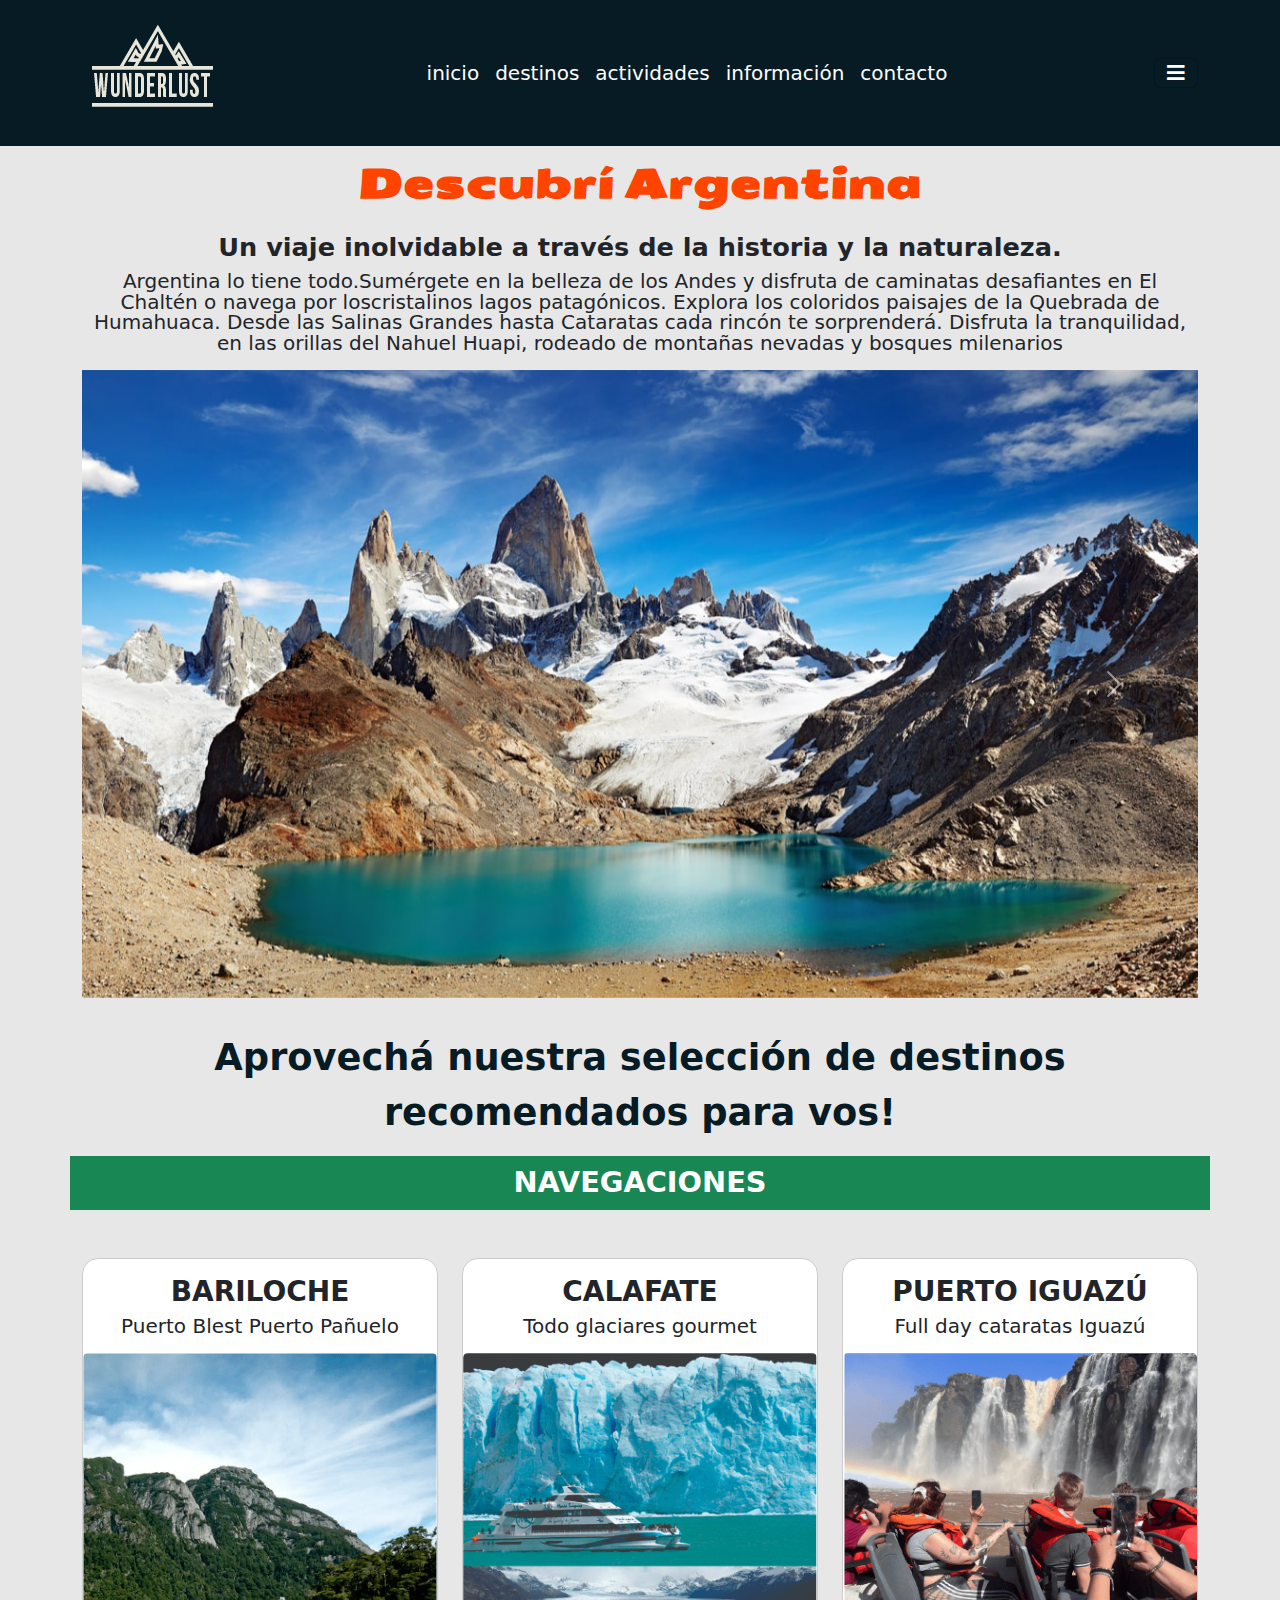
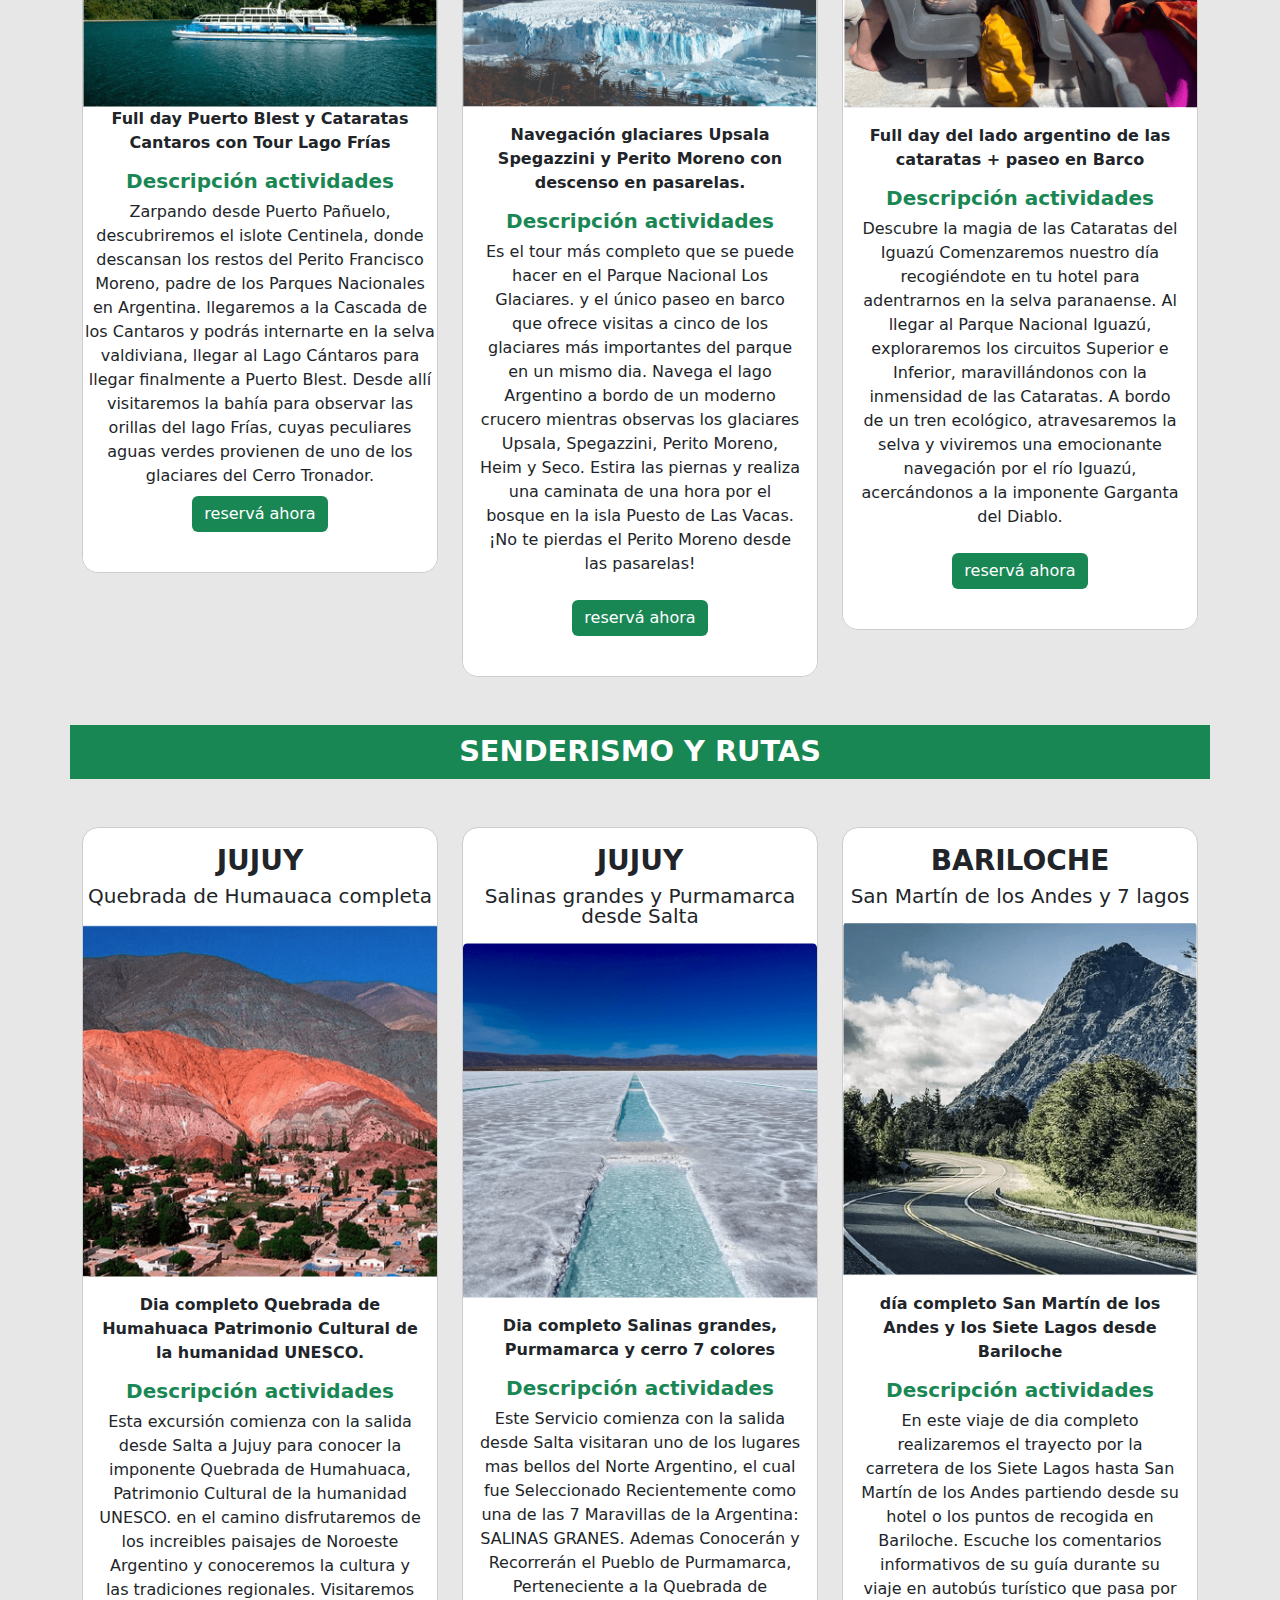
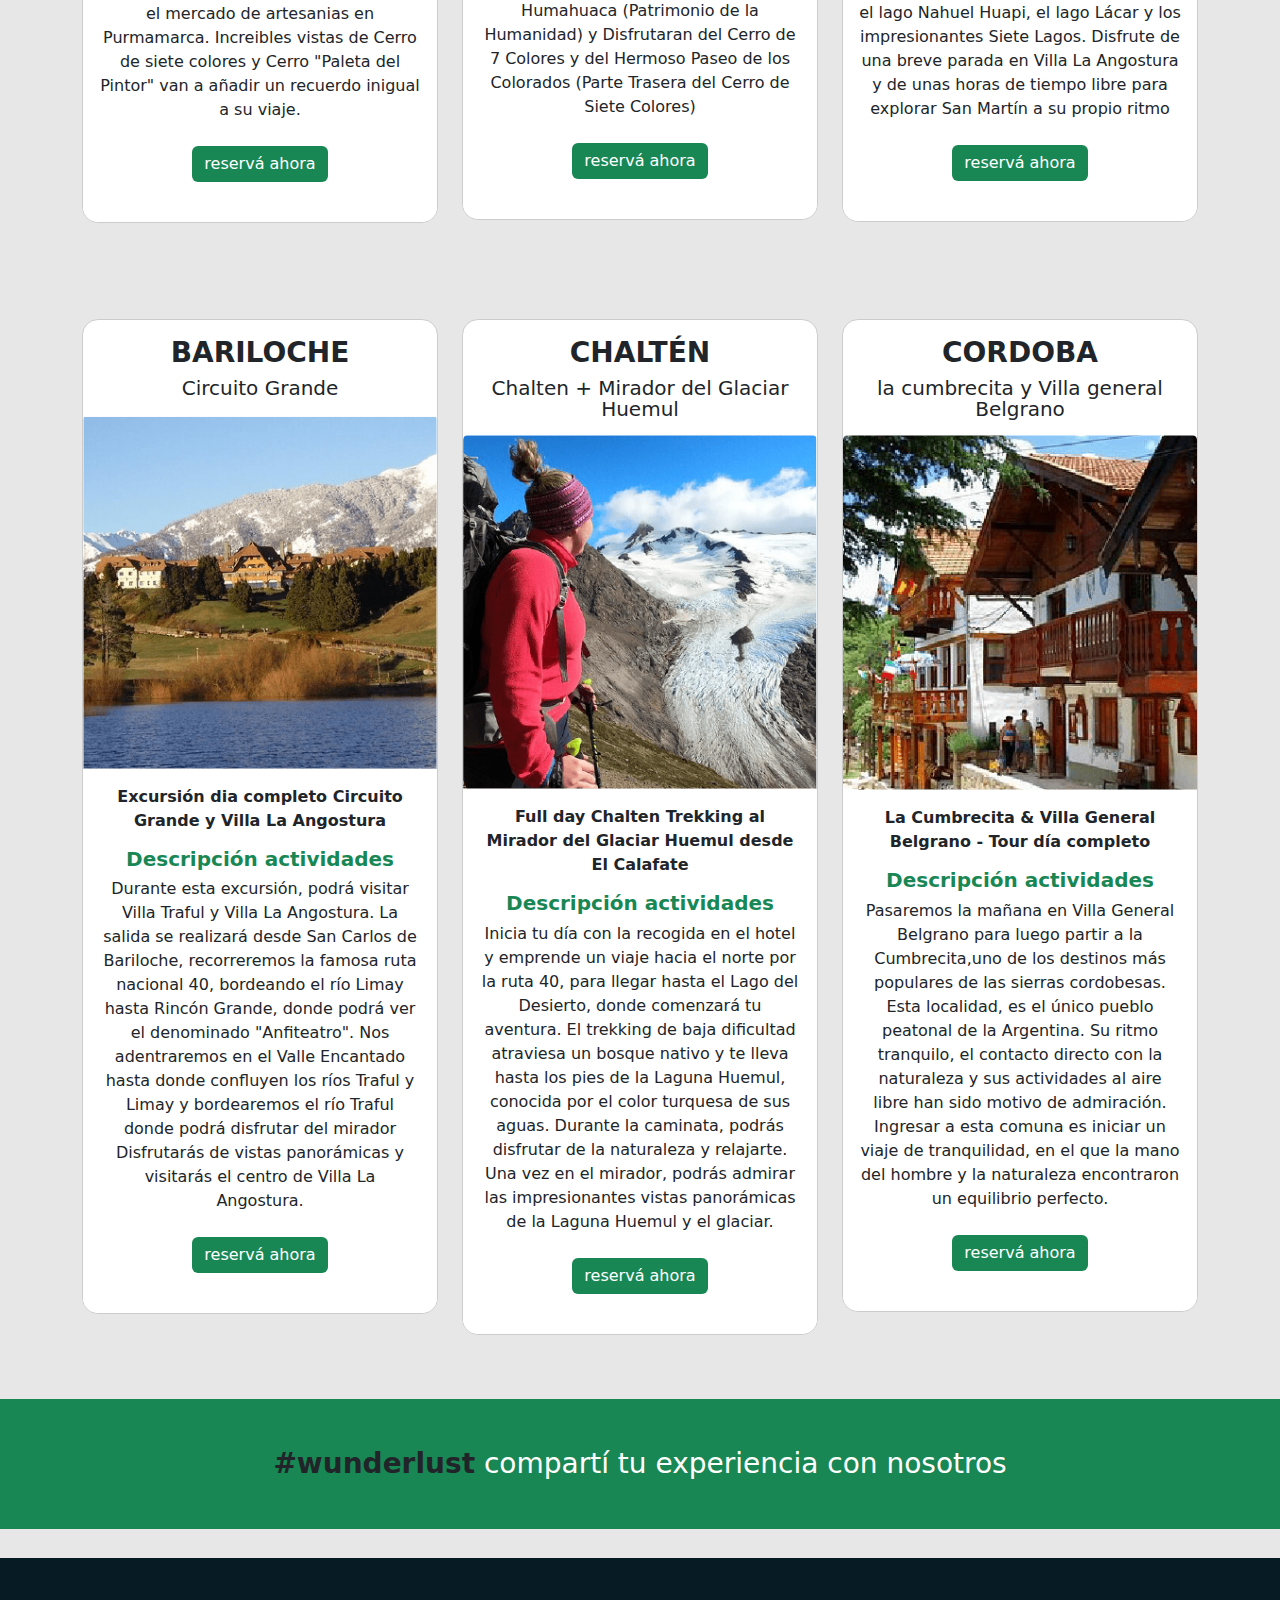
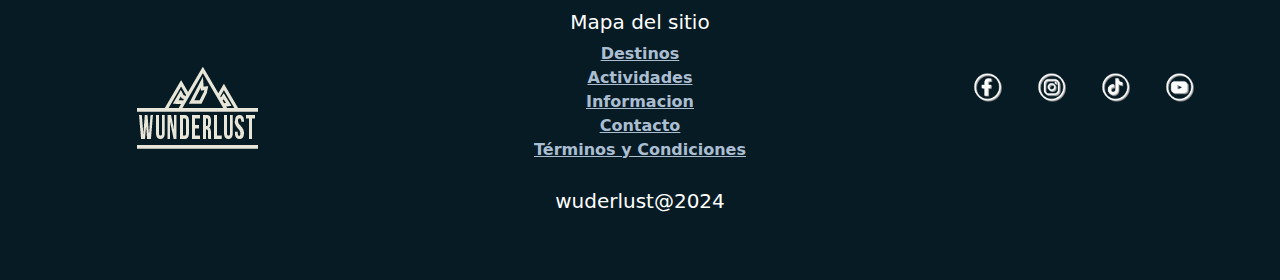
==== commit cbc462f6: "entrega proyecto final. correcciónes responsive" ====
--- a/html/actividades.html
+++ b/html/actividades.html
@@ -5,9 +5,15 @@
     <meta charset="UTF-8">
     <meta name="viewport" content="width=device-width, initial-scale=1.0">
     <meta http-equiv="X-UA-Compatible" content="ie=edge">
-    <meta name="description" content="proyecto final">
-    <meta name="keywords" content="pagina web">
+    <!--meta description-->
+    <meta name="description" content="Experiencias de viaje inolvidables te esperan en Argentina! Explora los impresionantes paisajes de la Patagonia, maravíllate con las majestuosas Cataratas del Iguazú o pasea por las encantadoras calles de Buenos Aires. Desde actividades de aventura hasta inmersión cultural, Argentina tiene algo para todos. ¡Reserva tus vacaciones soñadas hoy mismo!">
+    <meta name="keywords" content="Destinos Argentina, cosas para hacer en Argentina,Viajes Argentina, Patagonia Argentina,Cataratas, Bariloche, Purmamarca, Jujuy,turismo aventura, turismo familiar, turismo de lujo." content="pagina web"> 
+    <!---meta author-->      
     <meta name="author" content="Irene Imbriani">
+    <!---meta phone-->
+    <meta name="telephone" content="11111111">
+    <!---meta- geo.placename-->
+    <meta name="geo.placename" content="Argentina">
     <!--------google fonts-------->
     <link rel="preconnect" href="https://fonts.googleapis.com">
     <link rel="preconnect" href="https://fonts.gstatic.com" crossorigin>
@@ -131,8 +137,8 @@
                                 Blest Puerto Pañuelo</strong></p>
                             <img src="../assets/actividades/puerto_blest.png" class="card-img-top"
                                 alt="imagen_lago_frias">
-                            <div class="card-body">
-                                <p class="card-text"><strong>Full day Puerto
+                            <div class="card-body>
+                                <p class="card-text text-center"><strong>Full day Puerto
                                     Blest y
                                     Cataratas Cantaros con Tour Lago
                                     Frías</strong></p>
--- a/css/style.css
+++ b/css/style.css
@@ -356,17 +356,26 @@
   font-weight: 900;
   font-size: 2.5rem;
 }
+main section .card-contacto {
+  margin-bottom: 0.5rem;
+  text-align: center;
+}
+main section .card-contacto .card-text {
+  margin: 0 auto;
+}
 main .contactanos {
   justify-content: center;
 }
-main .contactanos p {
+main .contactanos .form-contacto {
+  margin-top: -5rem;
+}
+main .contactanos .form-contacto p {
   text-align: center;
   font-size: 2.5em;
 }
 
 /*desactiva el hoover cuando el modal está abierto*/
 .principal {
-  margin-top: 10rem;
   text-align: center;
   font-weight: 800;
   color: #ffffff;
@@ -436,7 +445,7 @@
 }
 body .info h1 {
   justify-content: center;
-  font-size: 3rem !important;
+  font-size: 3rem;
 }
 body .info .container {
   align-items: center !important;
@@ -553,9 +562,6 @@
 /*desactiva el hoover cuando el modal está abierto*/
 body {
   background-color: #e7e7e7;
-}
-body .seccion_principal {
-  margin-top: 10rem;
 }
 body .seccion_principal h1 {
   color: #ff4400;
@@ -640,18 +646,18 @@
     margin-top: 25px;
   }
   body main section .row .texto-bienvenida {
-    margin-top: 1rem;
+    margin-top: -10rem;
     width: 100% !important;
   }
   body main section .row .texto-bienvenida .bienvenido {
-    font-size: 1.5rem !important;
+    font-size: 2rem;
     padding: auto;
   }
   body main section .row .texto-bienvenida .descubri {
-    font-size: 1.4rem !important;
+    font-size: 1.8rem;
   }
   body main section .row .texto-bienvenida .descuento {
-    font-size: 0.9rem;
+    font-size: 1.3rem;
   }
   body main section .row .texto-bienvenida .descuento p {
     font-size: 0.8rem;
@@ -717,7 +723,7 @@
     border: none;
   }
   body section .card {
-    margin-bottom: 5rem !important;
+    margin-bottom: 0.5rem !important;
   }
   /**************************destinos*******************/
   body .principal {
@@ -805,9 +811,19 @@
     margin-bottom: 0.1rem !important;
   }
   body .seccion_principal .py-5 .card {
-    margin-bottom: 5% !important;
+    margin-bottom: 5%;
+    align-items: center;
+  }
+  body .seccion_principal .py-5 .card .card-body {
+    text-align: center;
   }
   body .seccion_principal .py-5 .card .card-body .fs-5 {
+    text-align: center;
+  }
+  body .seccion_principal .py-5 .card .card-body strong {
+    margin: 0 auto;
+  }
+  body .seccion_principal .py-5 .card .card-body strong .card-text {
     text-align: center;
   }
   /***********************información**************************/
@@ -815,31 +831,31 @@
     margin-top: 4rem !important;
   }
   .info .nosotros {
-    font-size: 1rem !important;
+    font-size: 2rem !important;
   }
   .info .nosotros p {
     font-size: 0.2rem;
   }
   .faq h4 {
-    font-size: 1rem !important;
+    font-size: 2rem !important;
   }
   .clientes h3 {
-    font-size: 1rem !important;
+    font-size: 2rem !important;
   }
   /********************************contacto******************************/
   main section {
     margin-bottom: 1rem;
   }
   main section h1 {
-    font-size: 1.5rem;
+    font-size: 2rem;
     font-weight: 400;
-    color: #ff4400;
-    font-family: "Seymour One", sans-serif;
-    font-weight: 900;
-    font-size: 2.5rem;
-  }
-  main section .card p {
+  }
+  main section .card-contacto p {
     font-size: 80% !important;
+    margin-bottom: 0.5rem;
+  }
+  main section .card-contacto .card-title {
+    margin-top: 1.5rem;
   }
   main section .form-contacto {
     width: 80%;
@@ -848,7 +864,11 @@
     width: 70%;
   }
   main .contactanos {
-    justify-content: center;
+    text-align: center;
+  }
+  main .contactanos .fs-2 {
+    font-size: 1.5rem !important;
+    margin: 0 auto;
   }
   /*********************************header******************************/
   header {
@@ -871,141 +891,44 @@
   }
   /****************************este es el final de la mrdiquerie de 768 no borrar!!!!*******************/
 }
-@media (max-width: 767px) {
-  /***************************información**********************************/
-  .info {
-    margin-top: 8rem !important;
+@media (max-width: 320px) {
+  header .logo {
+    width: 5rem;
+    margin: 0 auto;
+  }
+  .texto-bienvenida {
+    padding-top: 8rem !important;
+  }
+  .texto-bienvenida .bienvenido {
+    font-size: 1rem !important;
+  }
+  .texto-bienvenida .descubri {
+    font-size: 0.9rem !important;
+  }
+  .texto-bienvenida .descuento {
+    font-size: 1.3rem;
+  }
+  .texto-bienvenida .descuento p {
+    font-size: 0.8rem;
+    margin: 0 auto;
+    margin-bottom: 0.5rem;
+  }
+  .p-4 {
+    padding-top: 8rem !important;
+  }
+  .seccion_principal .bienvenido {
+    padding-top: 4rem;
   }
   .info .nosotros {
-    font-size: 1rem !important;
-  }
-  .info .nosotros p {
-    font-size: 0.2rem;
+    font-size: 1.5rem !important;
   }
   .faq h4 {
-    font-size: 0.6rem !important;
+    font-size: 1.5rem !important;
   }
   .clientes h3 {
-    font-size: 1rem !important;
-  }
-  /***************************destinos***************************/
-  .principal h1 {
-    font-size: 1rem !important;
-  }
-  .principal .fs-5 {
-    color: #040746;
-    font-size: 0.6rem;
-    font-weight: 300;
-  }
-  .principal .explora {
-    flex-direction: column;
-    display: flex;
-    background-color: #08364A;
-    color: #ffffff;
-    display: flex;
-    justify-content: space-between;
-    align-items: center;
-    margin-top: 1.8rem;
-    display: flex;
-    align-items: center;
-    justify-content: space-around;
-    text-decoration: none;
-    list-style: none !important;
-    padding-left: 0;
-  }
-  .principal .explora .btn {
-    width: 5.5rem;
-  }
-  .principal .explora p {
     font-size: 1.5rem !important;
   }
-  .principal aside h3 {
-    font-size: 0.6rem;
-  }
-  /**************************actividades******************************/
-  body {
-    margin-top: 10rem !important;
-  }
-  body .seccion_principal {
-    margin-top: 2rem !important;
-    text-align: center;
-  }
-  body .seccion_principal h1 {
-    font-size: 1.3rem !important;
-  }
-  body .seccion_principal h2 {
-    font-size: 1.1rem !important;
-    width: 100% !important;
-  }
-  body .seccion_principal p {
-    font-size: 0.9rem !important;
-  }
-  body .seccion_principal .seleccion {
-    font-size: 1rem !important;
-  }
-  body .seccion_principal .py-5 col {
-    margin-top: 0.1rem !important;
-    margin-bottom: 0.1rem !important;
-  }
-  body .seccion_principal .py-5 .card {
-    margin-bottom: 10px !important;
-    text-align: center;
-  }
-  body .seccion_principal .py-5 .card .card-body .fs-5 {
-    font-weight: 400;
-  }
-  /***************contacto***********/
-  main section {
-    margin-top: 0rem !important;
-  }
-  main section h1 {
-    font-size: 1.5rem;
-  }
-  main section .form-contacto {
-    width: 100%;
-  }
-  main section .contact-form-area {
-    /* ... other styles ... */
-  }
-}
-@media (max-width: 767px) and (max-width: 768px) {
-  main section .contact-form-area {
-    padding: 50px;
-    margin-top: 50px;
-  }
-}
-@media (max-width: 767px) and (max-width: 320px) {
-  main section .contact-form-area {
-    padding: 20px;
-    margin-top: 30px;
-  }
-}
-@media (max-width: 767px) {
-  main section .contact-form-area input[type=text],
-  main section .contact-form-area input[type=email],
-  main section .contact-form-area textarea {
-    width: 100%;
-    /* Make all inputs full-width on smaller screens */
-    height: auto;
-  }
-}
-@media (max-width: 767px) and (min-width: 768px) {
-  main section .contact-form-area input[type=text],
-  main section .contact-form-area input[type=email],
-  main section .contact-form-area textarea {
-    width: 49.6%;
-    /* Restore original width for larger screens */
-  }
-}
-@media (max-width: 767px) {
-  main section .mapa {
-    width: 100%;
-  }
-  main .contactanos {
-    justify-content: center;
-  }
-}
-/******cierre mediaqueries 576 no borrar!!!**********/
+}
 @media (min-width: 768px) and (max-width: 1024px) {
   .navbar {
     position: sticky;
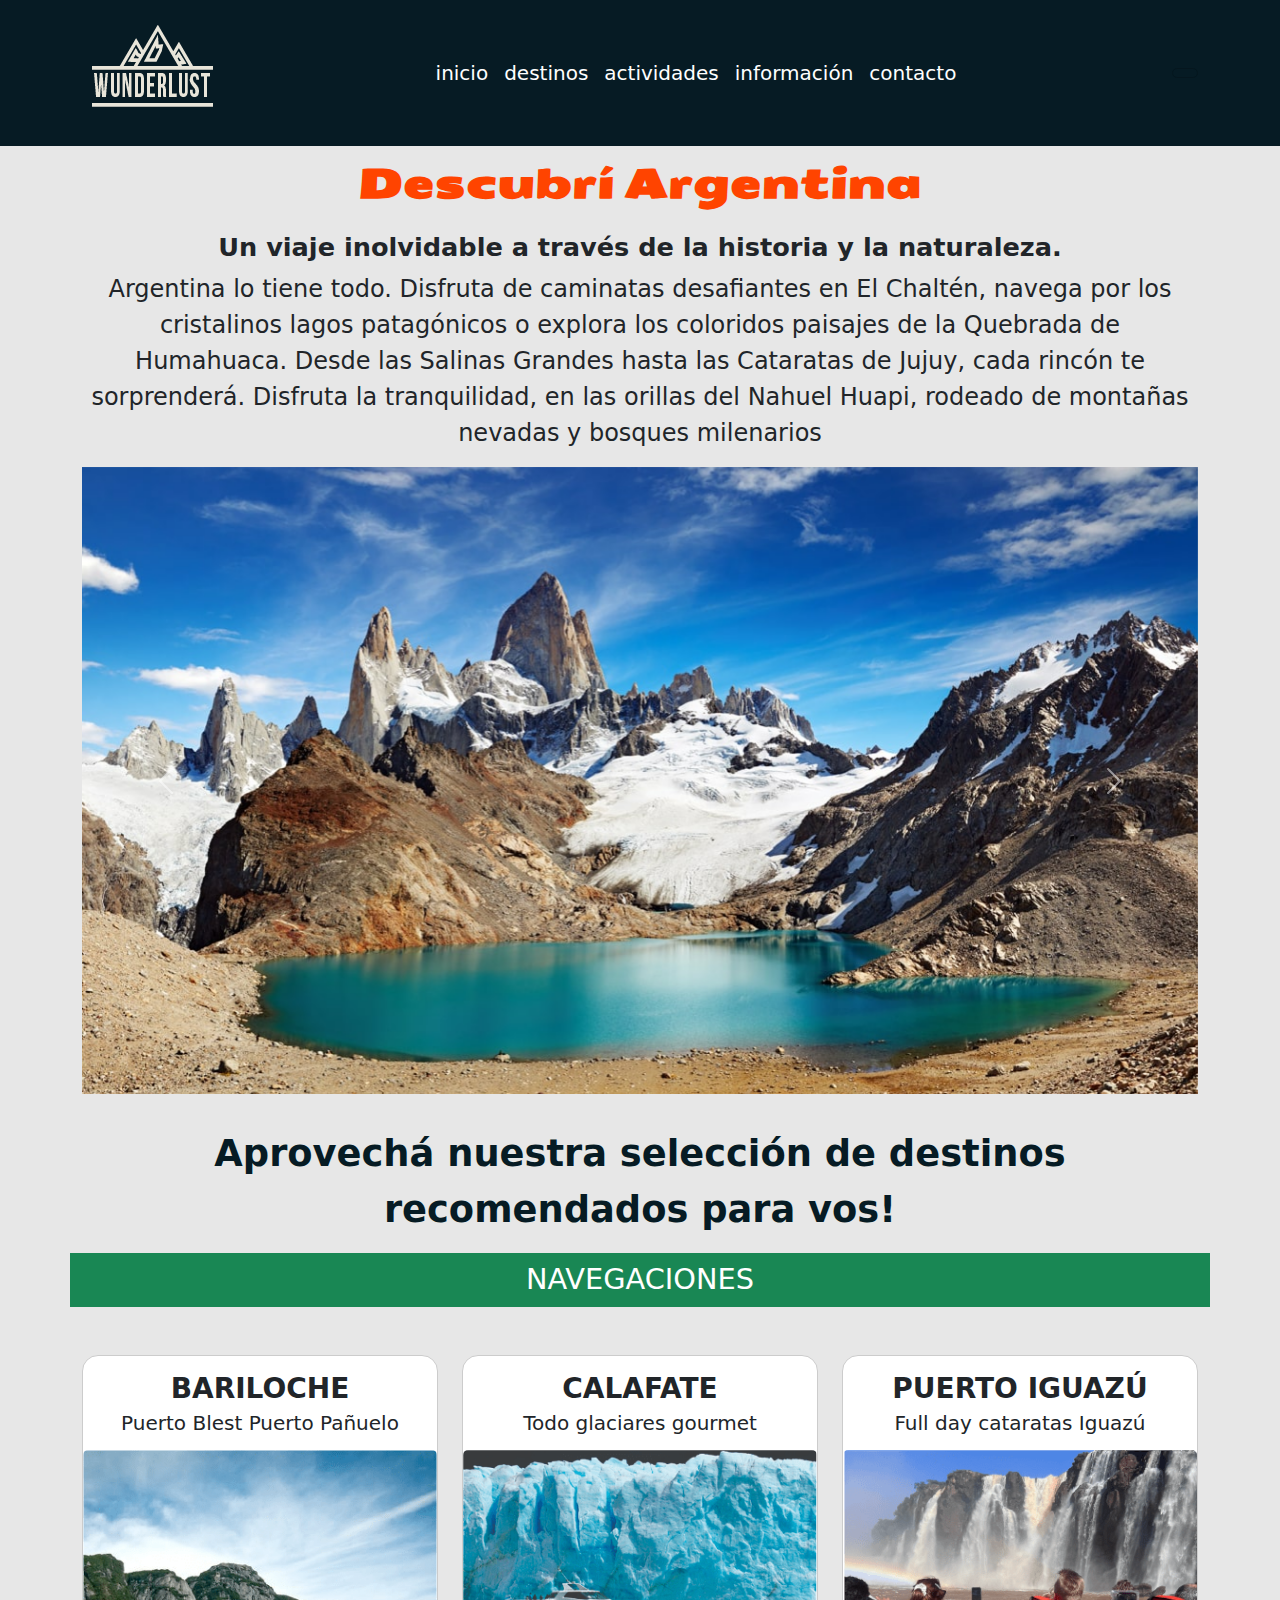
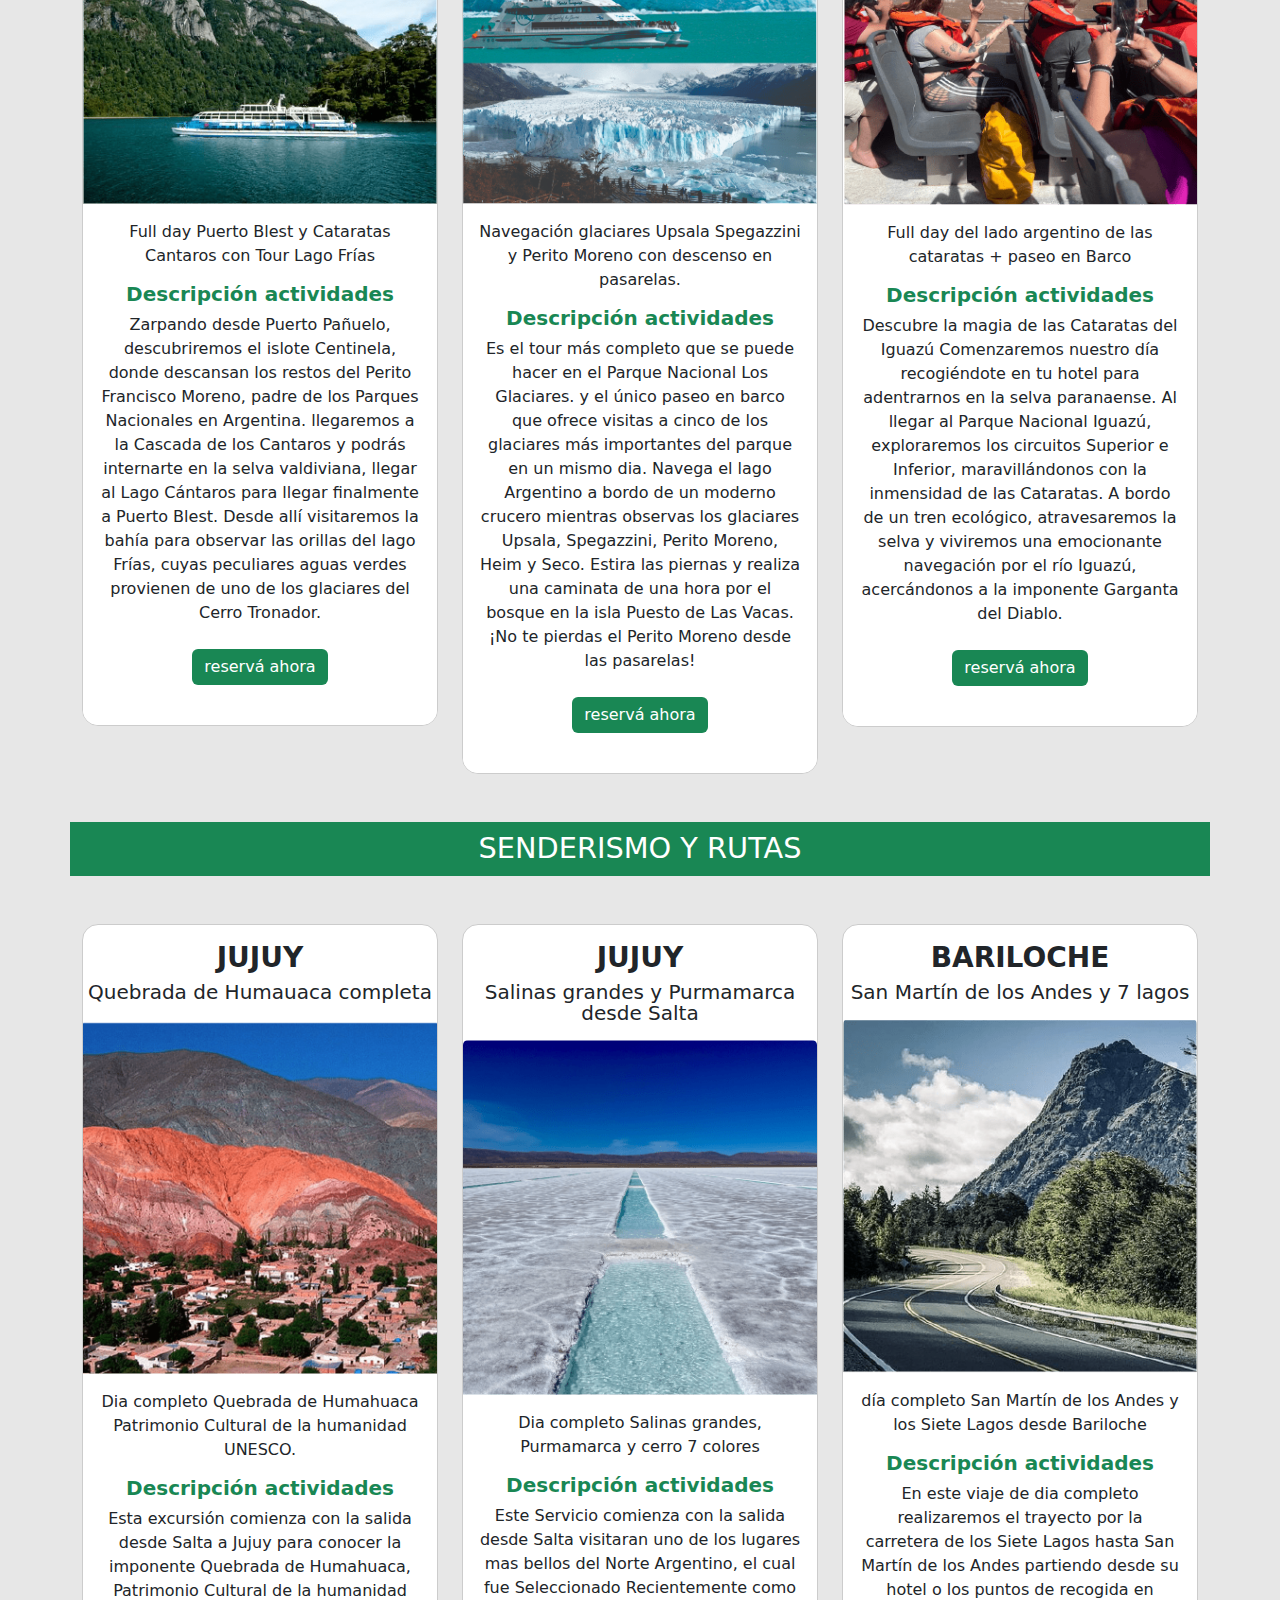
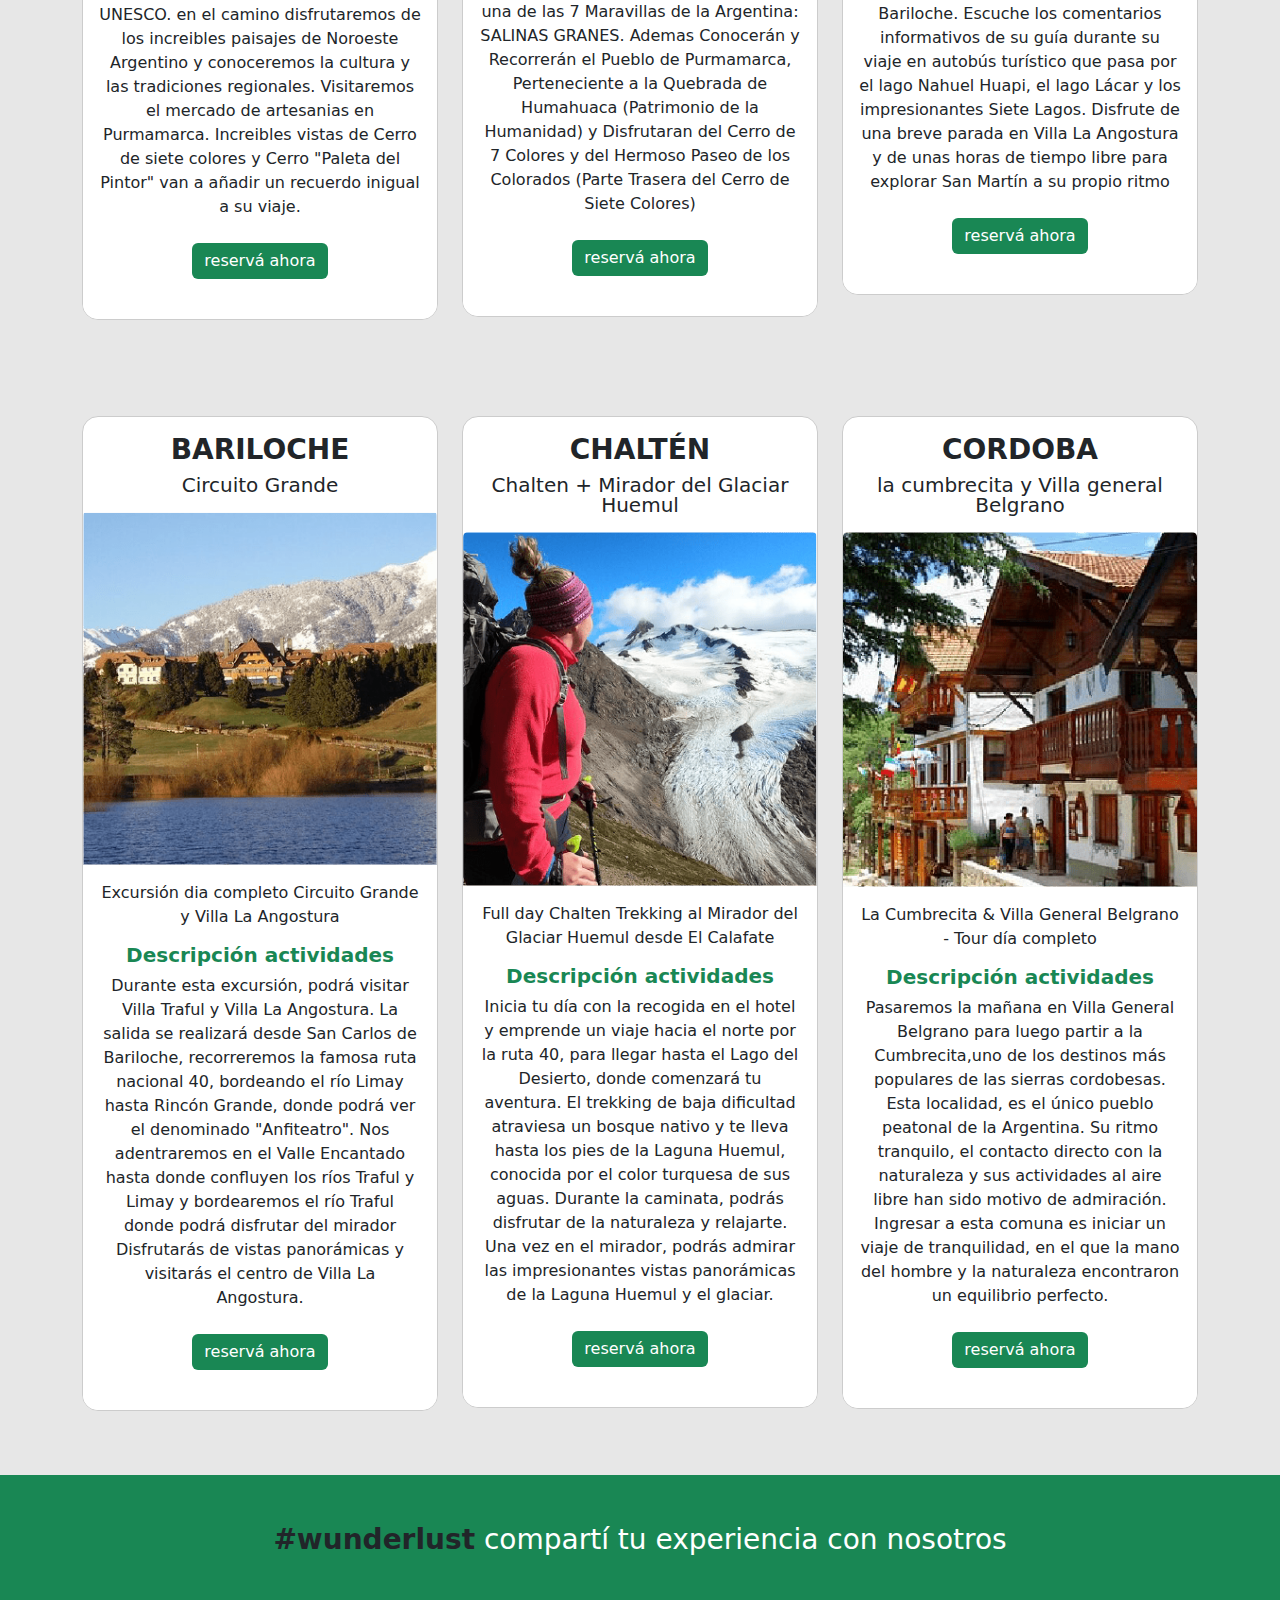
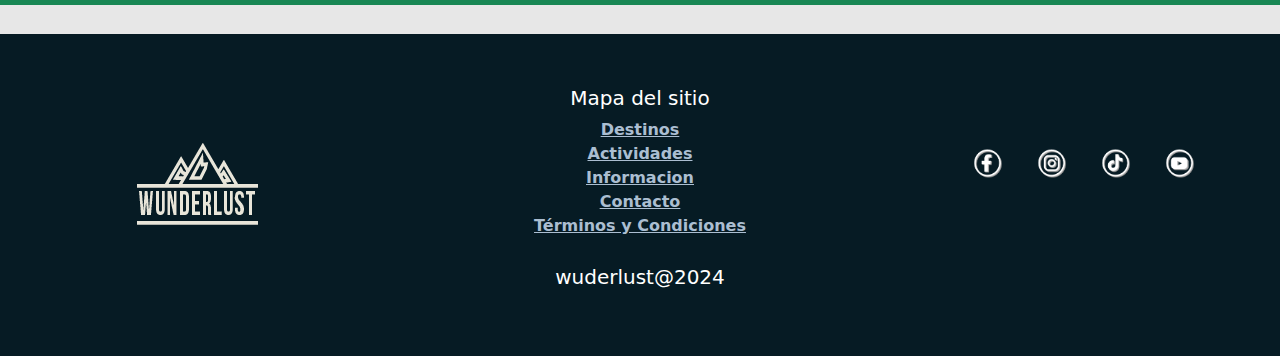
==== commit eaeeb46f: "volviendo a commit anterior en una rama nueva de respaldo, agregando seo" ====
--- a/html/actividades.html
+++ b/html/actividades.html
@@ -1,11 +1,11 @@
 <!DOCTYPE html>
 <html lang="en">
 
-<head>
-    <meta charset="UTF-8">
-    <meta name="viewport" content="width=device-width, initial-scale=1.0">
-    <meta http-equiv="X-UA-Compatible" content="ie=edge">
-    <!--meta description-->
+    <head>
+        <meta charset="UTF-8">
+        <meta name="viewport" content="width=device-width, initial-scale=1.0">
+        <meta http-equiv="X-UA-Compatible" content="ie=edge">        
+   <!--meta description-->
     <meta name="description" content="Experiencias de viaje inolvidables te esperan en Argentina! Explora los impresionantes paisajes de la Patagonia, maravíllate con las majestuosas Cataratas del Iguazú o pasea por las encantadoras calles de Buenos Aires. Desde actividades de aventura hasta inmersión cultural, Argentina tiene algo para todos. ¡Reserva tus vacaciones soñadas hoy mismo!">
     <meta name="keywords" content="Destinos Argentina, cosas para hacer en Argentina,Viajes Argentina, Patagonia Argentina,Cataratas, Bariloche, Purmamarca, Jujuy,turismo aventura, turismo familiar, turismo de lujo." content="pagina web"> 
     <!---meta author-->      
@@ -14,971 +14,1148 @@
     <meta name="telephone" content="11111111">
     <!---meta- geo.placename-->
     <meta name="geo.placename" content="Argentina">
-    <!--------google fonts-------->
-    <link rel="preconnect" href="https://fonts.googleapis.com">
-    <link rel="preconnect" href="https://fonts.gstatic.com" crossorigin>
-    <link
-        href="https://fonts.googleapis.com/css2?family=Playwrite+DE+Grund:wght@100..400&family=Praise&family=Seymour+One&display=swap"
-        rel="stylesheet">
-    <!------fontawesome---------->
-    <link rel="stylesheet" href="https://use.fontawesome.com/releases/v5.12.1/css/all.css" crossorigin="anonymous">
-    <!--------------bootstrap------------>
-    <link href="https://cdn.jsdelivr.net/npm/bootstrap@5.3.3/dist/css/bootstrap.min.css" rel="stylesheet"
-        integrity="sha384-QWTKZyjpPEjISv5WaRU9OFeRpok6YctnYmDr5pNlyT2bRjXh0JMhjY6hW+ALEwIH" crossorigin="anonymous">
-    <!--------css------>
-    <link rel="stylesheet" type="text/css" href="../css/style.css">
-    <title>actividades</title>
-    <!------favicon
+
+        <!--------google fonts-------->
+        <link rel="preconnect" href="https://fonts.googleapis.com">
+        <link rel="preconnect" href="https://fonts.gstatic.com" crossorigin>
+        <link
+            href="https://fonts.googleapis.com/css2?family=Playwrite+DE+Grund:wght@100..400&family=Praise&family=Seymour+One&display=swap"
+            rel="stylesheet">
+        <!------fontawesome---------->
+        <link rel="stylesheet"
+            href="https://use.fontawesome.com/releases/v5.12.1/css/all.css"
+            crossorigin="anonymous">
+        <!--------------bootstrap------------>
+        <link
+            href="https://cdn.jsdelivr.net/npm/bootstrap@5.3.3/dist/css/bootstrap.min.css"
+            rel="stylesheet"
+            integrity="sha384-QWTKZyjpPEjISv5WaRU9OFeRpok6YctnYmDr5pNlyT2bRjXh0JMhjY6hW+ALEwIH"
+            crossorigin="anonymous">
+        <!--------css------>
+        <link rel="stylesheet" type="text/css" href="../css/style.css">
+        <title>actividades</title>
+        <!------favicon
     <link rel="shortcut icon" href="" type="image/x-icon">
     <link rel="icon" href="/favicon.ico" type="image/x-icon">------->
-</head>
-
-<body>
-    <header>
-
-        <nav class="navbar navbar-expand-lg fixed-top">
-            <div class="container d-flex">
-
-                <!--------itemprop e itemtype para SEO y logo------>
-                <a href="../index.html">
-                    <img class="logo img-fluid pb-3" src="../assets/logo-01.png" alt="logo-wunderlust" itemprop="logo"
-                        itemscope itemtype="http://schema.org/Organization">
-                </a>
-
-                <div class="collapse navbar-collapse" id="navbarText">
-                    <ul class="navbar-nav me-auto mb-2 mb-lg-0 fs-5 mx-auto  text-center">
-                        <li class="nav-item"><a class="nav-link nav-link-active text-white"
-                                href="../index.html">inicio</a>
-                        </li>
-                        <li class="nav-item"><a class="nav-link text-white" href="../html/destinos.html">destinos</a>
-                        </li>
-                        <li class="nav-item"><a class="nav-link text-white"
-                                href="../html/actividades.html">actividades</a>
-                        </li>
-                        <li class="nav-item"><a class="nav-link text-white"
-                                href="../html/informacion.html">información</a>
-                        </li>
-                        <li class="nav-item"><a class="nav-link text-white" href="../html/contacto.html">contacto</a>
-                        </li>
-
-                    </ul>
-                </div>
-
-                <button class="navbar-toggler" type="button" data-bs-toggle="collapse" data-bs-target="#navbarText"
-                    aria-controls="navbarText" aria-expanded="false" aria-label="Toggle navigation">
-                    <i class="fas fa-solid fa-bars fa-1x"></i>
-                    <span class="navbar-toggler-icon"></span>
-                </button>
-            </div>
-        </nav>
-
-    </header>
-
-    <main>
-        <section class="seccion_principal text-center">
-            <!--comienzo contenedor cards-->
-            <div class="container text-center">
-                <h1 class="bienvenido">Descubrí Argentina
-                </h1>
-                <h2 class="fw-semibold text-dark">Un viaje inolvidable a
-                    través de la historia y la naturaleza.</h2>
-                <p class="fs-5  text-dark"><b>Argentina lo tiene
-                        todo.</b>Sumérgete en la belleza de los Andes y
-                    disfruta de caminatas desafiantes en <b>El Chaltén</b>
-                    o navega por los<b>cristalinos lagos patagónicos.</b>
-                    Explora los <b>coloridos paisajes</b>
-                    de la <b>Quebrada de Humahuaca.</b>
-                    Desde las <b>Salinas Grandes</b> hasta <b>Cataratas</b> cada rincón te sorprenderá.
-                    Disfruta la tranquilidad, en las
-                    orillas del <b>Nahuel Huapi</b>, rodeado de montañas
-                    nevadas y bosques milenarios</p>
-
-                <div id="carouselExampleFade" class="carousel slide carousel-fade">
-                    <div class="carousel-inner">
-                        <div class="carousel-item active">
-                            <img src="../assets/actividades/slider/1.jpg" class="d-block w-100" alt="...">
-                        </div>
-                        <div class="carousel-item">
-                            <img src="../assets/actividades/slider/2.jpg" class="d-block w-100" alt="...">
-                        </div>
-                        <div class="carousel-item">
-                            <img src="../assets/actividades/slider/3.jpg" class="d-block w-100" alt="...">
-                        </div>
+    </head>
+
+    <body>
+        <header>
+
+            <nav class="navbar navbar-expand-lg fixed-top">
+                <div class="container d-flex">
+
+                    <!--------itemprop e itemtype para SEO y logo------>
+                    <a href="../index.html">
+                        <img class="logo img-fluid pb-3"
+                            src="../assets/logo-01.png" alt="logo-wunderlust"
+                            itemprop="logo"
+                            itemscope itemtype="http://schema.org/Organization">
+                    </a>
+
+                    <div class="collapse navbar-collapse" id="navbarText">
+                        <ul
+                            class="navbar-nav me-auto mb-2 mb-lg-0 fs-5 mx-auto  text-center">
+                            <li class="nav-item"><a
+                                    class="nav-link nav-link-active text-white"
+                                    href="../index.html">inicio</a>
+                            </li>
+                            <li class="nav-item"><a class="nav-link text-white"
+                                    href="../html/destinos.html">destinos</a>
+                            </li>
+                            <li class="nav-item"><a class="nav-link text-white"
+                                    href="../html/actividades.html">actividades</a>
+                            </li>
+                            <li class="nav-item"><a class="nav-link text-white"
+                                    href="../html/informacion.html">información</a>
+                            </li>
+                            <li class="nav-item"><a class="nav-link text-white"
+                                    href="../html/contacto.html">contacto</a>
+                            </li>
+
+                        </ul>
                     </div>
-                    <button class="carousel-control-prev" type="button" data-bs-target="#carouselExampleFade"
-                        data-bs-slide="prev">
-                        <span class="carousel-control-prev-icon" aria-hidden="true"></span>
-                        <span class="visually-hidden">Previous</span>
-                    </button>
-                    <button class="carousel-control-next" type="button" data-bs-target="#carouselExampleFade"
-                        data-bs-slide="next">
-                        <span class="carousel-control-next-icon" aria-hidden="true"></span>
-                        <span class="visually-hidden">Next</span>
+
+                    <button class="navbar-toggler" type="button"
+                        data-bs-toggle="collapse" data-bs-target="#navbarText"
+                        aria-controls="navbarText" aria-expanded="false"
+                        aria-label="Toggle navigation">
+                        <span class="navbar-toggler-icon "></span>
                     </button>
                 </div>
-
-                <div class="row fs-3">
-                    <p class="seleccion">Aprovechá nuestra
-                        selección de destinos recomendados para
-                        vos!</p>
-                </div>
-                <div class="row">
-                    <mark class="fw-bold">NAVEGACIONES</mark>
-                </div>
-                <!--cards-->
-                <div class="row py-5">
-
-                    <div class="col-12 col-lg-4">
-                        <div class="card border-1">
-                            <h2 class="fs-3">
-                                <strong>BARILOCHE</strong>
-                            </h2>
-                            <p class="text-center fs-5 fw-light"><strong>Puerto
-                                Blest Puerto Pañuelo</strong></p>
-                            <img src="../assets/actividades/puerto_blest.png" class="card-img-top"
-                                alt="imagen_lago_frias">
-                            <div class="card-body>
-                                <p class="card-text text-center"><strong>Full day Puerto
-                                    Blest y
-                                    Cataratas Cantaros con Tour Lago
-                                    Frías</strong></p>
-                                <h3 class="descripcion text-success fw-semibold fs-5 ">Descripción
-                                    actividades</h3>
-                                <p class="card-text fw-light">
-                                    Zarpando desde Puerto Pañuelo,
-                                    descubriremos el
-                                    islote Centinela, donde descansan
-                                    los restos del Perito Francisco
-                                    Moreno, padre de los Parques
-                                    Nacionales en Argentina.
-                                    llegaremos a la Cascada de
-                                    los Cantaros y podrás
-                                    internarte en la selva valdiviana,
-                                    llegar al Lago Cántaros
-                                    para llegar finalmente a Puerto
-                                    Blest. Desde allí visitaremos
-                                    la bahía para observar las orillas
-                                    del
-                                    lago Frías, cuyas peculiares aguas
-                                    verdes provienen de uno de los
-                                    glaciares del Cerro Tronador.
-                                </p>
+            </nav>
+
+        </header>
+
+        <main class="seccion_principal text-center">
+            <section>
+                <!--comienzo contenedor cards-->
+                <div class="container text-center">
+                    <h1 class="bienvenido">Descubrí Argentina
+                    </h1>
+                    <h2 class="fw-semibold text-dark">Un viaje inolvidable a
+                        través de la historia y la naturaleza.</h2>
+                    <p class="fs-4 fw-light text-dark"><b>Argentina lo tiene
+                            todo.</b>
+                        Disfruta de caminatas
+                        desafiantes en El Chaltén, navega por los<b> cristalinos
+                            lagos patagónicos</b>
+                        o explora los <b>coloridos paisajes</b>
+                        de la Quebrada de Humahuaca.
+                        Desde las Salinas Grandes hasta las Cataratas de
+                        Jujuy, <b>cada rincón te sorprenderá</b>.
+                        Disfruta la tranquilidad, en las
+                        orillas del Nahuel Huapi, rodeado de montañas
+                        nevadas y bosques milenarios</p>
+
+                    <div id="carouselExampleFade"
+                        class="carousel slide carousel-fade">
+                        <div class="carousel-inner">
+                            <div class="carousel-item active">
+                                <img src="../assets/actividades/slider/1.jpg"
+                                    class="d-block w-100" alt="...">
                             </div>
-                            <!--modal-->
-                            <div class="modal fade" id="modalReservas" tabindex="-1" aria-labelledby="exampleModalLabel"
-                                aria-hidden="true">
-                                <div class="modal-dialog">
-                                    <div class="modal-content">
-                                        <div class="modal-header">
-                                            <h5 class="modal-title" id="exampleModalLabel">Detalles
-                                                de la
-                                                Excursión</h5>
-                                            <button type="button" class="btn-close" data-bs-dismiss="modal"
-                                                aria-label="Close"></button>
-                                        </div>
-                                        <div class="modal-body">
-
-                                            <p><strong>Excursión:</strong>
-                                                [Nombre de la
-                                                excursión]</p>
-                                            <p><strong>Duración:</strong>
-                                                [Duración]</p>
-                                            <p><strong>Incluye:</strong>
-                                                [Lista de lo que
-                                                incluye]</p>
-                                            <p><strong>Precios:</strong></p>
-                                            <ul>
-                                                <li>Adultos: $[Precio
-                                                    adultos]</li>
-                                                <li>Niños: $[Precio
-                                                    niños]</li>
-                                            </ul>
-                                        </div>
-                                        <div class="modal-footer">
-                                            <button type="button" class="btn btn-secondary"
-                                                data-bs-dismiss="modal">Cerrar</button>
-                                            <button type="button" class="btn btn-primary">Reservar</button>
-                                        </div>
-                                    </div>
-                                </div>
+                            <div class="carousel-item">
+                                <img src="../assets/actividades/slider/2.jpg"
+                                    class="d-block w-100" alt="...">
                             </div>
-                            <div class="card-footer">
-                                <button type="button" class="btn btn-primary" data-bs-toggle="modal"
-                                    data-bs-target="#modalReservas">
-                                    reservá ahora
-                                </button>
-
-                                <div class="modal fade" id="modalReservas" tabindex="-1"
-                                    aria-labelledby="exampleModalLabel" aria-hidden="true">
-                                </div>
-
+                            <div class="carousel-item">
+                                <img src="../assets/actividades/slider/3.jpg"
+                                    class="d-block w-100" alt="...">
                             </div>
                         </div>
+                        <button class="carousel-control-prev" type="button"
+                            data-bs-target="#carouselExampleFade"
+                            data-bs-slide="prev">
+                            <span class="carousel-control-prev-icon"
+                                aria-hidden="true"></span>
+                            <span class="visually-hidden">Previous</span>
+                        </button>
+                        <button class="carousel-control-next" type="button"
+                            data-bs-target="#carouselExampleFade"
+                            data-bs-slide="next">
+                            <span class="carousel-control-next-icon"
+                                aria-hidden="true"></span>
+                            <span class="visually-hidden">Next</span>
+                        </button>
                     </div>
 
-                    <div class="col-12 col-lg-4">
-                        <div class="card border-1">
-                            <h2 class="fs-3">
-                                <strong>CALAFATE</strong>
-                            </h2>
-                            <p class="text-center fs-5"><strong>Todo
-                                glaciares gourmet</strong></p>
-                            <img src="../assets/actividades/todo_glaciares.png" class="card-img-top"
-                                alt="imagen_glaciares">
-                            <div class="card-body">
-                                <p class="card-text"><strong>Navegación
-                                    glaciares Upsala Spegazzini y Perito
-                                    Moreno con
-                                    descenso en pasarelas.</strong></p>
-                                <h3 class="descripcion text-success fw-semibold fs-5">Descripción
-                                    actividades</h3>
-                                <p class="card-text fw-light ">
-                                    Es el tour más completo que se puede
-                                    hacer
-                                    en el Parque Nacional Los Glaciares.
-                                    y el único paseo en barco que
-                                    ofrece visitas a cinco de los
-                                    glaciares más importantes del
-                                    parque en un mismo dia.
-                                    Navega el lago Argentino a bordo de
-                                    un moderno
-                                    crucero mientras observas los
-                                    glaciares Upsala, Spegazzini, Perito
-                                    Moreno, Heim y Seco.
-                                    Estira las piernas y realiza una
-                                    caminata de una hora por el bosque
-                                    en la isla Puesto de Las Vacas. ¡No
-                                    te pierdas el Perito Moreno desde
-                                    las pasarelas!
-                                </p>
-                            </div>
-                            <!--modal-->
-                            <div class="modal fade" id="modalReservas" tabindex="-1" aria-labelledby="exampleModalLabel"
-                                aria-hidden="true">
-                                <div class="modal-dialog">
-                                    <div class="modal-content">
-                                        <div class="modal-header">
-                                            <h5 class="modal-title" id="exampleModalLabel">Detalles
-                                                de la
-                                                Excursión</h5>
-                                            <button type="button" class="btn-close" data-bs-dismiss="modal"
-                                                aria-label="Close"></button>
+                    <div class="row fs-3"><p class="seleccion">Aprovechá nuestra
+                            selección de destinos recomendados para
+                            vos!</p></div>
+                    <div class="row"> <mark>NAVEGACIONES</mark></div>
+                    <!--cards-->
+                    <div class="row py-5">
+
+                        <div class="col-12 col-lg-4">
+                            <div class="card border-1">
+                                <h2 class="fs-3">
+                                    BARILOCHE
+                                </h2>
+                                <p class="text-center fw-light fs-5">Puerto
+                                    Blest Puerto Pañuelo</p>
+                                <img
+                                    src="../assets/actividades/puerto_blest.png"
+                                    class="card-img-top"
+                                    alt="imagen_lago_frias">
+                                <div class="card-body">
+                                    <p class="card-text">Full day Puerto
+                                        Blest y
+                                        Cataratas Cantaros con Tour Lago
+                                        Frías</p>
+                                    <h3
+                                        class="descripcion text-success fw-semibold fs-5 ">Descripción
+                                        actividades</h3>
+                                    <p class="card-text fw-light">
+                                        Zarpando desde Puerto Pañuelo,
+                                        descubriremos el
+                                        islote Centinela, donde descansan
+                                        los restos del Perito Francisco
+                                        Moreno, padre de los Parques
+                                        Nacionales en Argentina.
+                                        llegaremos a la Cascada de
+                                        los Cantaros y podrás
+                                        internarte en la selva valdiviana,
+                                        llegar al Lago Cántaros
+                                        para llegar finalmente a Puerto
+                                        Blest. Desde allí visitaremos
+                                        la bahía para observar las orillas
+                                        del
+                                        lago Frías, cuyas peculiares aguas
+                                        verdes provienen de uno de los
+                                        glaciares del Cerro Tronador.
+                                    </p>
+                                </div>
+                                <!--modal-->
+                                <div class="modal fade" id="modalReservas"
+                                    tabindex="-1"
+                                    aria-labelledby="exampleModalLabel"
+                                    aria-hidden="true">
+                                    <div class="modal-dialog">
+                                        <div class="modal-content">
+                                            <div class="modal-header">
+                                                <h5 class="modal-title"
+                                                    id="exampleModalLabel">Detalles
+                                                    de la
+                                                    Excursión</h5>
+                                                <button type="button"
+                                                    class="btn-close"
+                                                    data-bs-dismiss="modal"
+                                                    aria-label="Close"></button>
+                                            </div>
+                                            <div class="modal-body">
+
+                                                <p><strong>Excursión:</strong>
+                                                    [Nombre de la
+                                                    excursión]</p>
+                                                <p><strong>Duración:</strong>
+                                                    [Duración]</p>
+                                                <p><strong>Incluye:</strong>
+                                                    [Lista de lo que
+                                                    incluye]</p>
+                                                <p><strong>Precios:</strong></p>
+                                                <ul>
+                                                    <li>Adultos: $[Precio
+                                                        adultos]</li>
+                                                    <li>Niños: $[Precio
+                                                        niños]</li>
+                                                </ul>
+                                            </div>
+                                            <div class="modal-footer">
+                                                <button type="button"
+                                                    class="btn btn-secondary"
+                                                    data-bs-dismiss="modal">Cerrar</button>
+                                                <button type="button"
+                                                    class="btn btn-primary">Reservar</button>
+                                            </div>
                                         </div>
-                                        <div class="modal-body">
-
-                                            <p><strong>Excursión:</strong>
-                                                [Nombre de la
-                                                excursión]</p>
-                                            <p><strong>Duración:</strong>
-                                                [Duración]</p>
-                                            <p><strong>Incluye:</strong>
-                                                [Lista de lo que
-                                                incluye]</p>
-                                            <p><strong>Precios:</strong></p>
-                                            <ul>
-                                                <li>Adultos: $[Precio
-                                                    adultos]</li>
-                                                <li>Niños: $[Precio
-                                                    niños]</li>
-                                            </ul>
-                                        </div>
-                                        <div class="modal-footer">
-                                            <button type="button" class="btn btn-secondary"
-                                                data-bs-dismiss="modal">Cerrar</button>
-                                            <button type="button" class="btn btn-primary">Reservar</button>
-                                        </div>
-                                    </div>
-                                </div>
-                            </div>
-                            <div class="card-footer">
-                                <button type="button" class="btn btn-primary" data-bs-toggle="modal"
-                                    data-bs-target="#modalReservas">
-                                    reservá ahora
-                                </button>
-
-                                <div class="modal fade" id="modalReservas" tabindex="-1"
-                                    aria-labelledby="exampleModalLabel" aria-hidden="true">
-                                </div>
-
+                                    </div>
+                                </div>
+                                <div class="card-footer">
+                                    <button type="button"
+                                        class="btn btn-primary"
+                                        data-bs-toggle="modal"
+                                        data-bs-target="#modalReservas">
+                                        reservá ahora
+                                    </button>
+
+                                    <div class="modal fade" id="modalReservas"
+                                        tabindex="-1"
+                                        aria-labelledby="exampleModalLabel"
+                                        aria-hidden="true">
+                                    </div>
+
+                                </div>
                             </div>
                         </div>
-                    </div>
-
-                    <div class="col-12 col-lg-4">
-                        <div class="card border-1">
-                            <h2 class="fs-3">
-                                PUERTO IGUAZÚ
-                            </h2>
-                            <p class="text-center fs-5"><strong>Full
-                                day cataratas Iguazú </strong></p>
-                            <img src="../assets/actividades/cataratas.png" class="card-img-top"
-                                alt="imagen_cataratas_iguazú">
-                            <div class="card-body">
-                                <p class="card-text"><strong>Full day del lado
-                                    argentino de las cataratas
-                                    + paseo en Barco</strong>
-                                </p>
-                                <h3 class="descripcion text-success fw-semibold fs-5">Descripción
-                                    actividades</h3>
-                                <p class="card-text fw-light">
-                                    Descubre la magia de las Cataratas
-                                    del Iguazú
-                                    Comenzaremos nuestro día
-                                    recogiéndote en tu hotel para
-                                    adentrarnos en la selva
-                                    paranaense. Al llegar al Parque
-                                    Nacional Iguazú, exploraremos los
-                                    circuitos
-                                    Superior e Inferior, maravillándonos
-                                    con la inmensidad de las Cataratas.
-                                    A bordo
-                                    de un tren ecológico, atravesaremos
-                                    la selva y viviremos una emocionante
-                                    navegación por el río Iguazú,
-                                    acercándonos a la imponente Garganta
-                                    del Diablo.
-
-                                </p>
-                            </div>
-                            <!--modal-->
-                            <div class="modal fade" id="modalReservas" tabindex="-1" aria-labelledby="exampleModalLabel"
-                                aria-hidden="true">
-                                <div class="modal-dialog">
-                                    <div class="modal-content">
-                                        <div class="modal-header">
-                                            <h5 class="modal-title" id="exampleModalLabel">Detalles
-                                                de la
-                                                Excursión</h5>
-                                            <button type="button" class="btn-close" data-bs-dismiss="modal"
-                                                aria-label="Close"></button>
+
+                        <div class="col-12 col-lg-4">
+                            <div class="card border-1">
+                                <h2 class="fs-3">
+                                    CALAFATE
+                                </h2>
+                                <p class="text-center fw-light fs-5">Todo
+                                    glaciares gourmet</p>
+                                <img
+                                    src="../assets/actividades/todo_glaciares.png"
+                                    class="card-img-top"
+                                    alt="imagen_glaciares">
+                                <div class="card-body">
+                                    <p class="card-text">Navegación
+                                        glaciares Upsala Spegazzini y Perito
+                                        Moreno con
+                                        descenso en pasarelas.</p>
+                                    <h3
+                                        class="descripcion text-success fw-semibold fs-5">Descripción
+                                        actividades</h3>
+                                    <p class="card-text fw-light ">
+                                        Es el tour más completo que se puede
+                                        hacer
+                                        en el Parque Nacional Los Glaciares.
+                                        y el único paseo en barco que
+                                        ofrece visitas a cinco de los
+                                        glaciares más importantes del
+                                        parque en un mismo dia.
+                                        Navega el lago Argentino a bordo de
+                                        un moderno
+                                        crucero mientras observas los
+                                        glaciares Upsala, Spegazzini, Perito
+                                        Moreno, Heim y Seco.
+                                        Estira las piernas y realiza una
+                                        caminata de una hora por el bosque
+                                        en la isla Puesto de Las Vacas. ¡No
+                                        te pierdas el Perito Moreno desde
+                                        las pasarelas!
+                                    </p>
+                                </div>
+                                <!--modal-->
+                                <div class="modal fade" id="modalReservas"
+                                    tabindex="-1"
+                                    aria-labelledby="exampleModalLabel"
+                                    aria-hidden="true">
+                                    <div class="modal-dialog">
+                                        <div class="modal-content">
+                                            <div class="modal-header">
+                                                <h5 class="modal-title"
+                                                    id="exampleModalLabel">Detalles
+                                                    de la
+                                                    Excursión</h5>
+                                                <button type="button"
+                                                    class="btn-close"
+                                                    data-bs-dismiss="modal"
+                                                    aria-label="Close"></button>
+                                            </div>
+                                            <div class="modal-body">
+
+                                                <p><strong>Excursión:</strong>
+                                                    [Nombre de la
+                                                    excursión]</p>
+                                                <p><strong>Duración:</strong>
+                                                    [Duración]</p>
+                                                <p><strong>Incluye:</strong>
+                                                    [Lista de lo que
+                                                    incluye]</p>
+                                                <p><strong>Precios:</strong></p>
+                                                <ul>
+                                                    <li>Adultos: $[Precio
+                                                        adultos]</li>
+                                                    <li>Niños: $[Precio
+                                                        niños]</li>
+                                                </ul>
+                                            </div>
+                                            <div class="modal-footer">
+                                                <button type="button"
+                                                    class="btn btn-secondary"
+                                                    data-bs-dismiss="modal">Cerrar</button>
+                                                <button type="button"
+                                                    class="btn btn-primary">Reservar</button>
+                                            </div>
                                         </div>
-                                        <div class="modal-body">
-
-                                            <p><strong>Excursión:</strong>
-                                                [Nombre de la
-                                                excursión]</p>
-                                            <p><strong>Duración:</strong>
-                                                [Duración]</p>
-                                            <p><strong>Incluye:</strong>
-                                                [Lista de lo que
-                                                incluye]</p>
-                                            <p><strong>Precios:</strong></p>
-                                            <ul>
-                                                <li>Adultos: $[Precio
-                                                    adultos]</li>
-                                                <li>Niños: $[Precio
-                                                    niños]</li>
-                                            </ul>
-                                        </div>
-                                        <div class="modal-footer">
-                                            <button type="button" class="btn btn-secondary"
-                                                data-bs-dismiss="modal">Cerrar</button>
-                                            <button type="button" class="btn btn-primary">Reservar</button>
-                                        </div>
-                                    </div>
-                                </div>
-                            </div>
-                            <div class="card-footer">
-                                <button type="button" class="btn btn-primary" data-bs-toggle="modal"
-                                    data-bs-target="#modalReservas">
-                                    reservá ahora
-                                </button>
-
-                                <div class="modal fade" id="modalReservas" tabindex="-1"
-                                    aria-labelledby="exampleModalLabel" aria-hidden="true">
-                                </div>
-
+                                    </div>
+                                </div>
+                                <div class="card-footer">
+                                    <button type="button"
+                                        class="btn btn-primary"
+                                        data-bs-toggle="modal"
+                                        data-bs-target="#modalReservas">
+                                        reservá ahora
+                                    </button>
+
+                                    <div class="modal fade" id="modalReservas"
+                                        tabindex="-1"
+                                        aria-labelledby="exampleModalLabel"
+                                        aria-hidden="true">
+                                    </div>
+
+                                </div>
                             </div>
                         </div>
-                    </div>
-
-                </div>
-
-                <div class="row"> <mark class="fw-bold">SENDERISMO Y
-                        RUTAS</mark></div>
-
-                <div class="row py-5">
-
-                    <div class="col-12 col-lg-4">
-                        <div class="card border-1">
-                            <h2 class="fs-3">
-                                JUJUY
-                            </h2>
-                            <p class="text-center fs-5"><strong>Quebrada
-                                de Humauaca completa</strong></p>
-                            <img src="../assets/actividades/quebrada_humahuaca.png" class="card-img-top"
-                                alt="imagen_quebrada_Humahuaca_Jujuy">
-                            <div class="card-body">
-                                <p class="card-text"><strong>Dia completo Quebrada
-                                    de Humahuaca
-                                    Patrimonio Cultural de la humanidad
-                                    UNESCO.</strong></p>
-                                <h3 class="descripcion text-success fw-semibold fs-5">Descripción
-                                    actividades</h3>
-                                <p class="card-text fw-light">
-                                    Esta excursión comienza con la salida
-                                    desde Salta a Jujuy para conocer la
-                                    imponente
-                                    Quebrada de Humahuaca,
-                                    Patrimonio Cultural de la humanidad
-                                    UNESCO.
-                                    en el camino disfrutaremos de los
-                                    increibles paisajes de Noroeste
-                                    Argentino y
-                                    conoceremos la cultura y las tradiciones
-                                    regionales.
-                                    Visitaremos el mercado de artesanias en
-                                    Purmamarca.
-                                    Increibles vistas de Cerro de siete
-                                    colores y Cerro "Paleta del Pintor" van
-                                    a añadir
-                                    un recuerdo inigual a su viaje.
-
-                                </p>
-                            </div>
-                            <!--modal-->
-                            <div class="modal fade" id="modalReservas" tabindex="-1" aria-labelledby="exampleModalLabel"
-                                aria-hidden="true">
-                                <div class="modal-dialog">
-                                    <div class="modal-content">
-                                        <div class="modal-header">
-                                            <h5 class="modal-title" id="exampleModalLabel">Detalles
-                                                de la
-                                                Excursión</h5>
-                                            <button type="button" class="btn-close" data-bs-dismiss="modal"
-                                                aria-label="Close"></button>
+
+                        <div class="col-12 col-lg-4">
+                            <div class="card border-1">
+                                <h2 class="fs-3">
+                                    PUERTO IGUAZÚ
+                                </h2>
+                                <p class="text-center fw-light fs-5">Full
+                                    day cataratas Iguazú </p>
+                                <img src="../assets/actividades/cataratas.png"
+                                    class="card-img-top"
+                                    alt="imagen_cataratas_iguazú">
+                                <div class="card-body">
+                                    <p class="card-text">Full day del lado
+                                        argentino de las cataratas
+                                        + paseo en Barco
+                                    </p>
+                                    <h3
+                                        class="descripcion text-success fw-semibold fs-5">Descripción
+                                        actividades</h3>
+                                    <p class="card-text fw-light">
+                                        Descubre la magia de las Cataratas
+                                        del Iguazú
+                                        Comenzaremos nuestro día
+                                        recogiéndote en tu hotel para
+                                        adentrarnos en la selva
+                                        paranaense. Al llegar al Parque
+                                        Nacional Iguazú, exploraremos los
+                                        circuitos
+                                        Superior e Inferior, maravillándonos
+                                        con la inmensidad de las Cataratas.
+                                        A bordo
+                                        de un tren ecológico, atravesaremos
+                                        la selva y viviremos una emocionante
+                                        navegación por el río Iguazú,
+                                        acercándonos a la imponente Garganta
+                                        del Diablo.
+
+                                    </p>
+                                </div>
+                                <!--modal-->
+                                <div class="modal fade" id="modalReservas"
+                                    tabindex="-1"
+                                    aria-labelledby="exampleModalLabel"
+                                    aria-hidden="true">
+                                    <div class="modal-dialog">
+                                        <div class="modal-content">
+                                            <div class="modal-header">
+                                                <h5 class="modal-title"
+                                                    id="exampleModalLabel">Detalles
+                                                    de la
+                                                    Excursión</h5>
+                                                <button type="button"
+                                                    class="btn-close"
+                                                    data-bs-dismiss="modal"
+                                                    aria-label="Close"></button>
+                                            </div>
+                                            <div class="modal-body">
+
+                                                <p><strong>Excursión:</strong>
+                                                    [Nombre de la
+                                                    excursión]</p>
+                                                <p><strong>Duración:</strong>
+                                                    [Duración]</p>
+                                                <p><strong>Incluye:</strong>
+                                                    [Lista de lo que
+                                                    incluye]</p>
+                                                <p><strong>Precios:</strong></p>
+                                                <ul>
+                                                    <li>Adultos: $[Precio
+                                                        adultos]</li>
+                                                    <li>Niños: $[Precio
+                                                        niños]</li>
+                                                </ul>
+                                            </div>
+                                            <div class="modal-footer">
+                                                <button type="button"
+                                                    class="btn btn-secondary"
+                                                    data-bs-dismiss="modal">Cerrar</button>
+                                                <button type="button"
+                                                    class="btn btn-primary">Reservar</button>
+                                            </div>
                                         </div>
-                                        <div class="modal-body">
-
-                                            <p><strong>Excursión:</strong>
-                                                [Nombre de la
-                                                excursión]</p>
-                                            <p><strong>Duración:</strong>
-                                                [Duración]</p>
-                                            <p><strong>Incluye:</strong>
-                                                [Lista de lo que
-                                                incluye]</p>
-                                            <p><strong>Precios:</strong></p>
-                                            <ul>
-                                                <li>Adultos: $[Precio
-                                                    adultos]</li>
-                                                <li>Niños: $[Precio
-                                                    niños]</li>
-                                            </ul>
-                                        </div>
-                                        <div class="modal-footer">
-                                            <button type="button" class="btn btn-secondary"
-                                                data-bs-dismiss="modal">Cerrar</button>
-                                            <button type="button" class="btn btn-primary">Reservar</button>
-                                        </div>
-                                    </div>
-                                </div>
-                            </div>
-                            <div class="card-footer">
-                                <button type="button" class="btn btn-primary" data-bs-toggle="modal"
-                                    data-bs-target="#modalReservas">
-                                    reservá ahora
-                                </button>
-
-                                <div class="modal fade" id="modalReservas" tabindex="-1"
-                                    aria-labelledby="exampleModalLabel" aria-hidden="true">
-                                </div>
-
+                                    </div>
+                                </div>
+                                <div class="card-footer">
+                                    <button type="button"
+                                        class="btn btn-primary"
+                                        data-bs-toggle="modal"
+                                        data-bs-target="#modalReservas">
+                                        reservá ahora
+                                    </button>
+
+                                    <div class="modal fade" id="modalReservas"
+                                        tabindex="-1"
+                                        aria-labelledby="exampleModalLabel"
+                                        aria-hidden="true">
+                                    </div>
+
+                                </div>
                             </div>
                         </div>
+
                     </div>
 
-                    <div class="col-12 col-lg-4">
-                        <div class="card border-1">
-                            <h2 class="fs-3">
-                                JUJUY
-                            </h2>
-                            <p class="text-center fs-5"><strong>Salinas
-                                grandes y Purmamarca desde
-                                Salta</strong></p>
-                            <img src="../assets/actividades/salinas_grandes.png" class="card-img-top"
-                                alt="imagen_salinas_grandes">
-                            <div class="card-body">
-                                <p class="card-text"><strong>Dia completo
-                                    Salinas grandes, Purmamarca y cerro 7
-                                    colores</strong>
-                                </p>
-                                <h3 class="descripcion text-success fw-semibold fs-5">Descripción
-                                    actividades</h3>
-                                <p class="card-text fw-light">
-                                    Este Servicio comienza
-                                    con la salida desde Salta
-                                    visitaran uno de los lugares mas bellos
-                                    del Norte Argentino, el cual fue
-                                    Seleccionado
-                                    Recientemente como una de las 7
-                                    Maravillas de la Argentina: SALINAS
-                                    GRANES.
-                                    Ademas Conocerán y Recorrerán el Pueblo
-                                    de Purmamarca, Perteneciente a
-                                    la Quebrada de Humahuaca (Patrimonio de
-                                    la Humanidad) y Disfrutaran del Cerro de
-                                    7 Colores y del Hermoso Paseo de los
-                                    Colorados (Parte Trasera del Cerro de
-                                    Siete Colores)
-                                </p>
-                            </div>
-                            <!--modal-->
-                            <div class="modal fade" id="modalReservas" tabindex="-1" aria-labelledby="exampleModalLabel"
-                                aria-hidden="true">
-                                <div class="modal-dialog">
-                                    <div class="modal-content">
-                                        <div class="modal-header">
-                                            <h5 class="modal-title" id="exampleModalLabel">Detalles
-                                                de la
-                                                Excursión</h5>
-                                            <button type="button" class="btn-close" data-bs-dismiss="modal"
-                                                aria-label="Close"></button>
+                    <div class="row"> <mark>SENDERISMO Y RUTAS</mark></div>
+
+                    <div class="row py-5">
+
+                        <div class="col-12 col-lg-4">
+                            <div class="card border-1">
+                                <h2 class="fs-3">
+                                    JUJUY
+                                </h2>
+                                <p class="text-center fw-light fs-5">Quebrada
+                                    de Humauaca completa</p>
+                                <img
+                                    src="../assets/actividades/quebrada_humahuaca.png"
+                                    class="card-img-top"
+                                    alt="imagen_quebrada_Humahuaca_Jujuy">
+                                <div class="card-body">
+                                    <p class="card-text">Dia completo Quebrada
+                                        de Humahuaca
+                                        Patrimonio Cultural de la humanidad
+                                        UNESCO.</p>
+                                    <h3
+                                        class="descripcion text-success fw-semibold fs-5">Descripción
+                                        actividades</h3>
+                                    <p class="card-text fw-light">
+                                        Esta excursión comienza con la salida
+                                        desde Salta a Jujuy para conocer la
+                                        imponente
+                                        Quebrada de Humahuaca,
+                                        Patrimonio Cultural de la humanidad
+                                        UNESCO.
+                                        en el camino disfrutaremos de los
+                                        increibles paisajes de Noroeste
+                                        Argentino y
+                                        conoceremos la cultura y las tradiciones
+                                        regionales.
+                                        Visitaremos el mercado de artesanias en
+                                        Purmamarca.
+                                        Increibles vistas de Cerro de siete
+                                        colores y Cerro "Paleta del Pintor" van
+                                        a añadir
+                                        un recuerdo inigual a su viaje.
+
+                                    </p>
+                                </div>
+                                <!--modal-->
+                                <div class="modal fade" id="modalReservas"
+                                    tabindex="-1"
+                                    aria-labelledby="exampleModalLabel"
+                                    aria-hidden="true">
+                                    <div class="modal-dialog">
+                                        <div class="modal-content">
+                                            <div class="modal-header">
+                                                <h5 class="modal-title"
+                                                    id="exampleModalLabel">Detalles
+                                                    de la
+                                                    Excursión</h5>
+                                                <button type="button"
+                                                    class="btn-close"
+                                                    data-bs-dismiss="modal"
+                                                    aria-label="Close"></button>
+                                            </div>
+                                            <div class="modal-body">
+
+                                                <p><strong>Excursión:</strong>
+                                                    [Nombre de la
+                                                    excursión]</p>
+                                                <p><strong>Duración:</strong>
+                                                    [Duración]</p>
+                                                <p><strong>Incluye:</strong>
+                                                    [Lista de lo que
+                                                    incluye]</p>
+                                                <p><strong>Precios:</strong></p>
+                                                <ul>
+                                                    <li>Adultos: $[Precio
+                                                        adultos]</li>
+                                                    <li>Niños: $[Precio
+                                                        niños]</li>
+                                                </ul>
+                                            </div>
+                                            <div class="modal-footer">
+                                                <button type="button"
+                                                    class="btn btn-secondary"
+                                                    data-bs-dismiss="modal">Cerrar</button>
+                                                <button type="button"
+                                                    class="btn btn-primary">Reservar</button>
+                                            </div>
                                         </div>
-                                        <div class="modal-body">
-
-                                            <p><strong>Excursión:</strong>
-                                                [Nombre de la
-                                                excursión]</p>
-                                            <p><strong>Duración:</strong>
-                                                [Duración]</p>
-                                            <p><strong>Incluye:</strong>
-                                                [Lista de lo que
-                                                incluye]</p>
-                                            <p><strong>Precios:</strong></p>
-                                            <ul>
-                                                <li>Adultos: $[Precio
-                                                    adultos]</li>
-                                                <li>Niños: $[Precio
-                                                    niños]</li>
-                                            </ul>
-                                        </div>
-                                        <div class="modal-footer">
-                                            <button type="button" class="btn btn-secondary"
-                                                data-bs-dismiss="modal">Cerrar</button>
-                                            <button type="button" class="btn btn-primary">Reservar</button>
-                                        </div>
-                                    </div>
-                                </div>
-                            </div>
-                            <div class="card-footer">
-                                <button type="button" class="btn btn-primary" data-bs-toggle="modal"
-                                    data-bs-target="#modalReservas">
-                                    reservá ahora
-                                </button>
-
-                                <div class="modal fade" id="modalReservas" tabindex="-1"
-                                    aria-labelledby="exampleModalLabel" aria-hidden="true">
-                                </div>
-
+                                    </div>
+                                </div>
+                                <div class="card-footer">
+                                    <button type="button"
+                                        class="btn btn-primary"
+                                        data-bs-toggle="modal"
+                                        data-bs-target="#modalReservas">
+                                        reservá ahora
+                                    </button>
+
+                                    <div class="modal fade" id="modalReservas"
+                                        tabindex="-1"
+                                        aria-labelledby="exampleModalLabel"
+                                        aria-hidden="true">
+                                    </div>
+
+                                </div>
                             </div>
                         </div>
-                    </div>
-
-                
-    <div class="col-12 col-lg-4">
-                        <div class="card border-1">
-                            <h2 class="fs-3">
-                                BARILOCHE
-                            </h2>
-                            <p class="text-center fs-5"><strong>San
-                                Martín de los Andes y 7 lagos</strong></p>
-                            <img src="../assets/actividades/7lagos.png" class="card-img-top" alt="imagen_ruta_40">
-                            <div class="card-body">
-                                <p class="card-text"><strong>día completo San Martín
-                                    de los Andes y los Siete Lagos desde
-                                    Bariloche</strong></p>
-                                <h3 class="descripcion text-success fw-semibold fs-5">Descripción
-                                    actividades</h3>
-                                <p class="card-text fw-light">
-                                    En este viaje de dia completo
-                                    realizaremos el trayecto por la
-                                    carretera de los Siete Lagos hasta San
-                                    Martín de los Andes partiendo desde su
-                                    hotel o los puntos de recogida en
-                                    Bariloche. Escuche los comentarios
-                                    informativos de su guía durante su viaje
-                                    en autobús turístico que pasa por el
-                                    lago Nahuel Huapi, el lago Lácar y los
-                                    impresionantes Siete Lagos. Disfrute de
-                                    una breve parada en Villa La Angostura y
-                                    de unas horas de tiempo libre para
-                                    explorar San Martín a su propio ritmo
-                                </p>
-                            </div>
-                            <!--modal-->
-                            <div class="modal fade" id="modalReservas" tabindex="-1" aria-labelledby="exampleModalLabel"
-                                aria-hidden="true">
-                                <div class="modal-dialog">
-                                    <div class="modal-content">
-                                        <div class="modal-header">
-                                            <h5 class="modal-title" id="exampleModalLabel">Detalles
-                                                de la
-                                                Excursión</h5>
-                                            <button type="button" class="btn-close" data-bs-dismiss="modal"
-                                                aria-label="Close"></button>
+
+                        <div class="col-12 col-lg-4">
+                            <div class="card border-1">
+                                <h2 class="fs-3">
+                                    JUJUY
+                                </h2>
+                                <p class="text-center fw-light fs-5">Salinas
+                                    grandes y Purmamarca desde
+                                    Salta</p>
+                                <img
+                                    src="../assets/actividades/salinas_grandes.png"
+                                    class="card-img-top"
+                                    alt="imagen_salinas_grandes">
+                                <div class="card-body">
+                                    <p class="card-text">Dia completo
+                                        Salinas grandes, Purmamarca y cerro 7
+                                        colores
+                                    </p>
+                                    <h3
+                                        class="descripcion text-success fw-semibold fs-5">Descripción
+                                        actividades</h3>
+                                    <p class="card-text fw-light">
+                                        Este Servicio comienza
+                                        con la salida desde Salta
+                                        visitaran uno de los lugares mas bellos
+                                        del Norte Argentino, el cual fue
+                                        Seleccionado
+                                        Recientemente como una de las 7
+                                        Maravillas de la Argentina: SALINAS
+                                        GRANES.
+                                        Ademas Conocerán y Recorrerán el Pueblo
+                                        de Purmamarca, Perteneciente a
+                                        la Quebrada de Humahuaca (Patrimonio de
+                                        la Humanidad) y Disfrutaran del Cerro de
+                                        7 Colores y del Hermoso Paseo de los
+                                        Colorados (Parte Trasera del Cerro de
+                                        Siete Colores)
+                                    </p>
+                                </div>
+                                <!--modal-->
+                                <div class="modal fade" id="modalReservas"
+                                    tabindex="-1"
+                                    aria-labelledby="exampleModalLabel"
+                                    aria-hidden="true">
+                                    <div class="modal-dialog">
+                                        <div class="modal-content">
+                                            <div class="modal-header">
+                                                <h5 class="modal-title"
+                                                    id="exampleModalLabel">Detalles
+                                                    de la
+                                                    Excursión</h5>
+                                                <button type="button"
+                                                    class="btn-close"
+                                                    data-bs-dismiss="modal"
+                                                    aria-label="Close"></button>
+                                            </div>
+                                            <div class="modal-body">
+
+                                                <p><strong>Excursión:</strong>
+                                                    [Nombre de la
+                                                    excursión]</p>
+                                                <p><strong>Duración:</strong>
+                                                    [Duración]</p>
+                                                <p><strong>Incluye:</strong>
+                                                    [Lista de lo que
+                                                    incluye]</p>
+                                                <p><strong>Precios:</strong></p>
+                                                <ul>
+                                                    <li>Adultos: $[Precio
+                                                        adultos]</li>
+                                                    <li>Niños: $[Precio
+                                                        niños]</li>
+                                                </ul>
+                                            </div>
+                                            <div class="modal-footer">
+                                                <button type="button"
+                                                    class="btn btn-secondary"
+                                                    data-bs-dismiss="modal">Cerrar</button>
+                                                <button type="button"
+                                                    class="btn btn-primary">Reservar</button>
+                                            </div>
                                         </div>
-                                        <div class="modal-body">
-
-                                            <p><strong>Excursión:</strong>
-                                                [Nombre de la
-                                                excursión]</p>
-                                            <p><strong>Duración:</strong>
-                                                [Duración]</p>
-                                            <p><strong>Incluye:</strong>
-                                                [Lista de lo que
-                                                incluye]</p>
-                                            <p><strong>Precios:</strong></p>
-                                            <ul>
-                                                <li>Adultos: $[Precio
-                                                    adultos]</li>
-                                                <li>Niños: $[Precio
-                                                    niños]</li>
-                                            </ul>
-                                        </div>
-                                        <div class="modal-footer">
-                                            <button type="button" class="btn btn-secondary"
-                                                data-bs-dismiss="modal">Cerrar</button>
-                                            <button type="button" class="btn btn-primary">Reservar</button>
-                                        </div>
-                                    </div>
-                                </div>
-                            </div>
-                            <div class="card-footer">
-                                <button type="button" class="btn btn-primary" data-bs-toggle="modal"
-                                    data-bs-target="#modalReservas">
-                                    reservá ahora
-                                </button>
-
-                                <div class="modal fade" id="modalReservas" tabindex="-1"
-                                    aria-labelledby="exampleModalLabel" aria-hidden="true">
-                                </div>
-
+                                    </div>
+                                </div>
+                                <div class="card-footer">
+                                    <button type="button"
+                                        class="btn btn-primary"
+                                        data-bs-toggle="modal"
+                                        data-bs-target="#modalReservas">
+                                        reservá ahora
+                                    </button>
+
+                                    <div class="modal fade" id="modalReservas"
+                                        tabindex="-1"
+                                        aria-labelledby="exampleModalLabel"
+                                        aria-hidden="true">
+                                    </div>
+
+                                </div>
                             </div>
                         </div>
-                    </div>
-                </div>
-
-                <div class="row py-5">
-                    <div class="col-12 col-lg-4">
-                        <div class="card border-1">
-                            <h2 class="fs-3">
-                                BARILOCHE
-                            </h2>
-                            <p class="text-center  fs-5"><strong>Circuito
-                                Grande</strong></p>
-                            <img src="../assets/actividades/circuito_grande.png" class="card-img-top"
-                                alt="imagen_circuito_grande_Bariloche">
-                            <div class="card-body">
-                                <p class="card-text"><strong>Excursión dia completo
-                                    Circuito Grande y Villa La Angostura</strong></p>
-                                <h3 class="descripcion text-success fw-semibold fs-5">Descripción
-                                    actividades</h3>
-                                <p class="card-text fw-light">
-                                    Durante esta excursión, podrá visitar
-                                    Villa Traful y Villa La Angostura. La
-                                    salida se realizará desde San Carlos de
-                                    Bariloche, recorreremos la famosa ruta
-                                    nacional 40, bordeando el río Limay
-                                    hasta Rincón Grande, donde podrá ver el
-                                    denominado "Anfiteatro".
-                                    Nos adentraremos en el Valle Encantado
-                                    hasta donde confluyen los ríos Traful y
-                                    Limay y bordearemos el río Traful donde
-                                    podrá disfrutar del mirador
-                                    Disfrutarás de vistas panorámicas y
-                                    visitarás el centro de Villa La
-                                    Angostura.
-                                </p>
-                            </div>
-                            <!--modal-->
-                            <div class="modal fade" id="modalReservas" tabindex="-1" aria-labelledby="exampleModalLabel"
-                                aria-hidden="true">
-                                <div class="modal-dialog">
-                                    <div class="modal-content">
-                                        <div class="modal-header">
-                                            <h5 class="modal-title" id="exampleModalLabel">Detalles
-                                                de la
-                                                Excursión</h5>
-                                            <button type="button" class="btn-close" data-bs-dismiss="modal"
-                                                aria-label="Close"></button>
+
+                        <div class="col-12 col-lg-4">
+                            <div class="card border-1">
+                                <h2 class="fs-3">
+                                    BARILOCHE
+                                </h2>
+                                <p class="text-center fw-light fs-5">San
+                                    Martín de los Andes y 7 lagos</p>
+                                <img src="../assets/actividades/7lagos.png"
+                                    class="card-img-top"
+                                    alt="imagen_ruta_40">
+                                <div class="card-body">
+                                    <p class="card-text">día completo San Martín
+                                        de los Andes y los Siete Lagos desde
+                                        Bariloche</p>
+                                    <h3
+                                        class="descripcion text-success fw-semibold fs-5">Descripción
+                                        actividades</h3>
+                                    <p class="card-text fw-light">
+                                        En este viaje de dia completo
+                                        realizaremos el trayecto por la
+                                        carretera de los Siete Lagos hasta San
+                                        Martín de los Andes partiendo desde su
+                                        hotel o los puntos de recogida en
+                                        Bariloche. Escuche los comentarios
+                                        informativos de su guía durante su viaje
+                                        en autobús turístico que pasa por el
+                                        lago Nahuel Huapi, el lago Lácar y los
+                                        impresionantes Siete Lagos. Disfrute de
+                                        una breve parada en Villa La Angostura y
+                                        de unas horas de tiempo libre para
+                                        explorar San Martín a su propio ritmo
+                                    </p>
+                                </div>
+                                <!--modal-->
+                                <div class="modal fade" id="modalReservas"
+                                    tabindex="-1"
+                                    aria-labelledby="exampleModalLabel"
+                                    aria-hidden="true">
+                                    <div class="modal-dialog">
+                                        <div class="modal-content">
+                                            <div class="modal-header">
+                                                <h5 class="modal-title"
+                                                    id="exampleModalLabel">Detalles
+                                                    de la
+                                                    Excursión</h5>
+                                                <button type="button"
+                                                    class="btn-close"
+                                                    data-bs-dismiss="modal"
+                                                    aria-label="Close"></button>
+                                            </div>
+                                            <div class="modal-body">
+
+                                                <p><strong>Excursión:</strong>
+                                                    [Nombre de la
+                                                    excursión]</p>
+                                                <p><strong>Duración:</strong>
+                                                    [Duración]</p>
+                                                <p><strong>Incluye:</strong>
+                                                    [Lista de lo que
+                                                    incluye]</p>
+                                                <p><strong>Precios:</strong></p>
+                                                <ul>
+                                                    <li>Adultos: $[Precio
+                                                        adultos]</li>
+                                                    <li>Niños: $[Precio
+                                                        niños]</li>
+                                                </ul>
+                                            </div>
+                                            <div class="modal-footer">
+                                                <button type="button"
+                                                    class="btn btn-secondary"
+                                                    data-bs-dismiss="modal">Cerrar</button>
+                                                <button type="button"
+                                                    class="btn btn-primary">Reservar</button>
+                                            </div>
                                         </div>
-                                        <div class="modal-body">
-
-                                            <p><strong>Excursión:</strong>
-                                                [Nombre de la
-                                                excursión]</p>
-                                            <p><strong>Duración:</strong>
-                                                [Duración]</p>
-                                            <p><strong>Incluye:</strong>
-                                                [Lista de lo que
-                                                incluye]</p>
-                                            <p><strong>Precios:</strong></p>
-                                            <ul>
-                                                <li>Adultos: $[Precio
-                                                    adultos]</li>
-                                                <li>Niños: $[Precio
-                                                    niños]</li>
-                                            </ul>
-                                        </div>
-                                        <div class="modal-footer">
-                                            <button type="button" class="btn btn-secondary"
-                                                data-bs-dismiss="modal">Cerrar</button>
-                                            <button type="button" class="btn btn-primary">Reservar</button>
-                                        </div>
-                                    </div>
-                                </div>
-                            </div>
-                            <div class="card-footer">
-                                <button type="button" class="btn btn-primary" data-bs-toggle="modal"
-                                    data-bs-target="#modalReservas">
-                                    reservá ahora
-                                </button>
-
-                                <div class="modal fade" id="modalReservas" tabindex="-1"
-                                    aria-labelledby="exampleModalLabel" aria-hidden="true">
-                                </div>
-
+                                    </div>
+                                </div>
+                                <div class="card-footer">
+                                    <button type="button"
+                                        class="btn btn-primary"
+                                        data-bs-toggle="modal"
+                                        data-bs-target="#modalReservas">
+                                        reservá ahora
+                                    </button>
+
+                                    <div class="modal fade" id="modalReservas"
+                                        tabindex="-1"
+                                        aria-labelledby="exampleModalLabel"
+                                        aria-hidden="true">
+                                    </div>
+
+                                </div>
                             </div>
                         </div>
+
                     </div>
 
-                    <div class="col-12 col-lg-4">
-                        <div class="card border-1">
-                            <h2 class="fs-3">
-                                CHALTÉN
-                            </h2>
-                            <p class="text-center fs-5"><strong>Chalten +
-                                Mirador del Glaciar
-                                Huemul</strong></p>
-                            <img src="../assets/actividades/chalten.png" class="card-img-top" alt="imagen_chalten">
-                            <div class="card-body">
-                                <p class="card-text"><strong>Full day Chalten
-                                    Trekking al Mirador del Glaciar Huemul
-                                    desde El Calafate</strong></p>
-                                <h3 class="descripcion text-success fw-semibold fs-5">Descripción
-                                    actividades</h3>
-                                <p class="card-text fw-light">
-                                    Inicia tu día con la recogida en el
-                                    hotel y emprende un viaje hacia el norte
-                                    por la ruta 40, para llegar hasta el
-                                    Lago del Desierto, donde comenzará tu
-                                    aventura.
-                                    El trekking de baja dificultad atraviesa
-                                    un bosque nativo y te lleva hasta los
-                                    pies de la Laguna Huemul, conocida por
-                                    el color turquesa de sus aguas. Durante
-                                    la caminata, podrás disfrutar de la
-                                    naturaleza y relajarte.
-                                    Una vez en el mirador, podrás admirar
-                                    las impresionantes vistas panorámicas de
-                                    la Laguna Huemul y el glaciar.
-                                </p>
-                            </div>
-                            <!--modal-->
-                            <div class="modal fade" id="modalReservas" tabindex="-1" aria-labelledby="exampleModalLabel"
-                                aria-hidden="true">
-                                <div class="modal-dialog">
-                                    <div class="modal-content">
-                                        <div class="modal-header">
-                                            <h5 class="modal-title" id="exampleModalLabel">Detalles
-                                                de la
-                                                Excursión</h5>
-                                            <button type="button" class="btn-close" data-bs-dismiss="modal"
-                                                aria-label="Close"></button>
+                    <div class="row py-5">
+
+                        <div class="col-12 col-lg-4">
+                            <div class="card border-1">
+                                <h2 class="fs-3">
+                                    BARILOCHE
+                                </h2>
+                                <p class="text-center fw-light fs-5">Circuito
+                                    Grande</p>
+                                <img
+                                    src="../assets/actividades/circuito_grande.png"
+                                    class="card-img-top"
+                                    alt="imagen_circuito_grande_Bariloche">
+                                <div class="card-body">
+                                    <p class="card-text">Excursión dia completo
+                                        Circuito Grande y Villa La Angostura</p>
+                                    <h3
+                                        class="descripcion text-success fw-semibold fs-5">Descripción
+                                        actividades</h3>
+                                    <p class="card-text fw-light">
+                                        Durante esta excursión, podrá visitar
+                                        Villa Traful y Villa La Angostura. La
+                                        salida se realizará desde San Carlos de
+                                        Bariloche, recorreremos la famosa ruta
+                                        nacional 40, bordeando el río Limay
+                                        hasta Rincón Grande, donde podrá ver el
+                                        denominado "Anfiteatro".
+                                        Nos adentraremos en el Valle Encantado
+                                        hasta donde confluyen los ríos Traful y
+                                        Limay y bordearemos el río Traful donde
+                                        podrá disfrutar del mirador
+                                        Disfrutarás de vistas panorámicas y
+                                        visitarás el centro de Villa La
+                                        Angostura.
+                                    </p>
+                                </div>
+                                <!--modal-->
+                                <div class="modal fade" id="modalReservas"
+                                    tabindex="-1"
+                                    aria-labelledby="exampleModalLabel"
+                                    aria-hidden="true">
+                                    <div class="modal-dialog">
+                                        <div class="modal-content">
+                                            <div class="modal-header">
+                                                <h5 class="modal-title"
+                                                    id="exampleModalLabel">Detalles
+                                                    de la
+                                                    Excursión</h5>
+                                                <button type="button"
+                                                    class="btn-close"
+                                                    data-bs-dismiss="modal"
+                                                    aria-label="Close"></button>
+                                            </div>
+                                            <div class="modal-body">
+
+                                                <p><strong>Excursión:</strong>
+                                                    [Nombre de la
+                                                    excursión]</p>
+                                                <p><strong>Duración:</strong>
+                                                    [Duración]</p>
+                                                <p><strong>Incluye:</strong>
+                                                    [Lista de lo que
+                                                    incluye]</p>
+                                                <p><strong>Precios:</strong></p>
+                                                <ul>
+                                                    <li>Adultos: $[Precio
+                                                        adultos]</li>
+                                                    <li>Niños: $[Precio
+                                                        niños]</li>
+                                                </ul>
+                                            </div>
+                                            <div class="modal-footer">
+                                                <button type="button"
+                                                    class="btn btn-secondary"
+                                                    data-bs-dismiss="modal">Cerrar</button>
+                                                <button type="button"
+                                                    class="btn btn-primary">Reservar</button>
+                                            </div>
                                         </div>
-                                        <div class="modal-body">
-
-                                            <p><strong>Excursión:</strong>
-                                                [Nombre de la
-                                                excursión]</p>
-                                            <p><strong>Duración:</strong>
-                                                [Duración]</p>
-                                            <p><strong>Incluye:</strong>
-                                                [Lista de lo que
-                                                incluye]</p>
-                                            <p><strong>Precios:</strong></p>
-                                            <ul>
-                                                <li>Adultos: $[Precio
-                                                    adultos]</li>
-                                                <li>Niños: $[Precio
-                                                    niños]</li>
-                                            </ul>
-                                        </div>
-                                        <div class="modal-footer">
-                                            <button type="button" class="btn btn-secondary"
-                                                data-bs-dismiss="modal">Cerrar</button>
-                                            <button type="button" class="btn btn-primary">Reservar</button>
-                                        </div>
-                                    </div>
-                                </div>
-                            </div>
-                            <div class="card-footer">
-                                <button type="button" class="btn btn-primary" data-bs-toggle="modal"
-                                    data-bs-target="#modalReservas">
-                                    reservá ahora
-                                </button>
-
-                                <div class="modal fade" id="modalReservas" tabindex="-1"
-                                    aria-labelledby="exampleModalLabel" aria-hidden="true">
-                                </div>
-
+                                    </div>
+                                </div>
+                                <div class="card-footer">
+                                    <button type="button"
+                                        class="btn btn-primary"
+                                        data-bs-toggle="modal"
+                                        data-bs-target="#modalReservas">
+                                        reservá ahora
+                                    </button>
+
+                                    <div class="modal fade" id="modalReservas"
+                                        tabindex="-1"
+                                        aria-labelledby="exampleModalLabel"
+                                        aria-hidden="true">
+                                    </div>
+
+                                </div>
                             </div>
                         </div>
-                    </div>
-
-                    <div class="col-12 col-lg-4">
-                        <div class="card border-1">
-                            <h2 class="fs-3">
-                                CORDOBA
-                            </h2>
-                            <p class="text-center fs-5"><strong>la
-                                cumbrecita
-                                y Villa general Belgrano</strong></p>
-                            <img src="../assets/actividades/cumbrecita.png" class="card-img-top" alt="imagen_pueblo">
-                            <div class="card-body">
-                                <p class="card-text"><strong>La Cumbrecita & Villa
-                                    General Belgrano - Tour día completo</strong>
-                                </p>
-                                <h3 class="descripcion text-success fw-semibold fs-5">Descripción
-                                    actividades</h3>
-                                <p class="card-text fw-light">
-                                    Pasaremos la mañana en Villa General
-                                    Belgrano para luego partir a la
-                                    Cumbrecita,uno de los destinos más
-                                    populares de las sierras cordobesas.
-                                    Esta localidad, es el único pueblo
-                                    peatonal de la Argentina. Su ritmo
-                                    tranquilo, el contacto directo con la
-                                    naturaleza y sus actividades al aire
-                                    libre han sido motivo de admiración.
-                                    Ingresar a esta comuna es iniciar un
-                                    viaje de tranquilidad, en el que la mano
-                                    del hombre y la naturaleza encontraron
-                                    un equilibrio perfecto.
-                                </p>
-                            </div>
-                            <!--modal-->
-                            <div class="modal fade" id="modalReservas" tabindex="-1" aria-labelledby="exampleModalLabel"
-                                aria-hidden="true">
-                                <div class="modal-dialog">
-                                    <div class="modal-content">
-                                        <div class="modal-header">
-                                            <h5 class="modal-title" id="exampleModalLabel">Detalles
-                                                de la
-                                                Excursión</h5>
-                                            <button type="button" class="btn-close" data-bs-dismiss="modal"
-                                                aria-label="Close"></button>
+
+                        <div class="col-12 col-lg-4">
+                            <div class="card border-1">
+                                <h2 class="fs-3">
+                                    CHALTÉN
+                                </h2>
+                                <p class="text-center fw-light fs-5">Chalten +
+                                    Mirador del Glaciar
+                                    Huemul</p>
+                                <img src="../assets/actividades/chalten.png"
+                                    class="card-img-top"
+                                    alt="imagen_chalten">
+                                <div class="card-body">
+                                    <p class="card-text">Full day Chalten
+                                        Trekking al Mirador del Glaciar Huemul
+                                        desde El Calafate</p>
+                                    <h3
+                                        class="descripcion text-success fw-semibold fs-5">Descripción
+                                        actividades</h3>
+                                    <p class="card-text fw-light">
+                                        Inicia tu día con la recogida en el
+                                        hotel y emprende un viaje hacia el norte
+                                        por la ruta 40, para llegar hasta el
+                                        Lago del Desierto, donde comenzará tu
+                                        aventura.
+                                        El trekking de baja dificultad atraviesa
+                                        un bosque nativo y te lleva hasta los
+                                        pies de la Laguna Huemul, conocida por
+                                        el color turquesa de sus aguas. Durante
+                                        la caminata, podrás disfrutar de la
+                                        naturaleza y relajarte.
+                                        Una vez en el mirador, podrás admirar
+                                        las impresionantes vistas panorámicas de
+                                        la Laguna Huemul y el glaciar.
+                                    </p>
+                                </div>
+                                <!--modal-->
+                                <div class="modal fade" id="modalReservas"
+                                    tabindex="-1"
+                                    aria-labelledby="exampleModalLabel"
+                                    aria-hidden="true">
+                                    <div class="modal-dialog">
+                                        <div class="modal-content">
+                                            <div class="modal-header">
+                                                <h5 class="modal-title"
+                                                    id="exampleModalLabel">Detalles
+                                                    de la
+                                                    Excursión</h5>
+                                                <button type="button"
+                                                    class="btn-close"
+                                                    data-bs-dismiss="modal"
+                                                    aria-label="Close"></button>
+                                            </div>
+                                            <div class="modal-body">
+
+                                                <p><strong>Excursión:</strong>
+                                                    [Nombre de la
+                                                    excursión]</p>
+                                                <p><strong>Duración:</strong>
+                                                    [Duración]</p>
+                                                <p><strong>Incluye:</strong>
+                                                    [Lista de lo que
+                                                    incluye]</p>
+                                                <p><strong>Precios:</strong></p>
+                                                <ul>
+                                                    <li>Adultos: $[Precio
+                                                        adultos]</li>
+                                                    <li>Niños: $[Precio
+                                                        niños]</li>
+                                                </ul>
+                                            </div>
+                                            <div class="modal-footer">
+                                                <button type="button"
+                                                    class="btn btn-secondary"
+                                                    data-bs-dismiss="modal">Cerrar</button>
+                                                <button type="button"
+                                                    class="btn btn-primary">Reservar</button>
+                                            </div>
                                         </div>
-                                        <div class="modal-body">
-
-                                            <p><strong>Excursión:</strong>
-                                                [Nombre de la
-                                                excursión]</p>
-                                            <p><strong>Duración:</strong>
-                                                [Duración]</p>
-                                            <p><strong>Incluye:</strong>
-                                                [Lista de lo que
-                                                incluye]</p>
-                                            <p><strong>Precios:</strong></p>
-                                            <ul>
-                                                <li>Adultos: $[Precio
-                                                    adultos]</li>
-                                                <li>Niños: $[Precio
-                                                    niños]</li>
-                                            </ul>
-                                        </div>
-                                        <div class="modal-footer">
-                                            <button type="button" class="btn btn-secondary"
-                                                data-bs-dismiss="modal">Cerrar</button>
-                                            <button type="button" class="btn btn-primary">Reservar</button>
-                                        </div>
-                                    </div>
-                                </div>
-                            </div>
-                            <div class="card-footer">
-                                <button type="button" class="btn btn-primary" data-bs-toggle="modal"
-                                    data-bs-target="#modalReservas">
-                                    reservá ahora
-                                </button>
-
-                                <div class="modal fade" id="modalReservas" tabindex="-1"
-                                    aria-labelledby="exampleModalLabel" aria-hidden="true">
-                                </div>
-
+                                    </div>
+                                </div>
+                                <div class="card-footer">
+                                    <button type="button"
+                                        class="btn btn-primary"
+                                        data-bs-toggle="modal"
+                                        data-bs-target="#modalReservas">
+                                        reservá ahora
+                                    </button>
+
+                                    <div class="modal fade" id="modalReservas"
+                                        tabindex="-1"
+                                        aria-labelledby="exampleModalLabel"
+                                        aria-hidden="true">
+                                    </div>
+
+                                </div>
                             </div>
                         </div>
+
+                        <div class="col-12 col-lg-4">
+                            <div class="card border-1">
+                                <h2 class="fs-3">
+                                    CORDOBA
+                                </h2>
+                                <p class="text-center fw-light fs-5">la
+                                    cumbrecita
+                                    y Villa general Belgrano</p>
+                                <img src="../assets/actividades/cumbrecita.png"
+                                    class="card-img-top"
+                                    alt="imagen_pueblo">
+                                <div class="card-body">
+                                    <p class="card-text">La Cumbrecita & Villa
+                                        General Belgrano - Tour día completo
+                                    </p>
+                                    <h3
+                                        class="descripcion text-success fw-semibold fs-5">Descripción
+                                        actividades</h3>
+                                    <p class="card-text fw-light">
+                                        Pasaremos la mañana en Villa General
+                                        Belgrano para luego partir a la
+                                        Cumbrecita,uno de los destinos más
+                                        populares de las sierras cordobesas.
+                                        Esta localidad, es el único pueblo
+                                        peatonal de la Argentina. Su ritmo
+                                        tranquilo, el contacto directo con la
+                                        naturaleza y sus actividades al aire
+                                        libre han sido motivo de admiración.
+                                        Ingresar a esta comuna es iniciar un
+                                        viaje de tranquilidad, en el que la mano
+                                        del hombre y la naturaleza encontraron
+                                        un equilibrio perfecto.
+                                    </p>
+                                </div>
+                                <!--modal-->
+                                <div class="modal fade" id="modalReservas"
+                                    tabindex="-1"
+                                    aria-labelledby="exampleModalLabel"
+                                    aria-hidden="true">
+                                    <div class="modal-dialog">
+                                        <div class="modal-content">
+                                            <div class="modal-header">
+                                                <h5 class="modal-title"
+                                                    id="exampleModalLabel">Detalles
+                                                    de la
+                                                    Excursión</h5>
+                                                <button type="button"
+                                                    class="btn-close"
+                                                    data-bs-dismiss="modal"
+                                                    aria-label="Close"></button>
+                                            </div>
+                                            <div class="modal-body">
+
+                                                <p><strong>Excursión:</strong>
+                                                    [Nombre de la
+                                                    excursión]</p>
+                                                <p><strong>Duración:</strong>
+                                                    [Duración]</p>
+                                                <p><strong>Incluye:</strong>
+                                                    [Lista de lo que
+                                                    incluye]</p>
+                                                <p><strong>Precios:</strong></p>
+                                                <ul>
+                                                    <li>Adultos: $[Precio
+                                                        adultos]</li>
+                                                    <li>Niños: $[Precio
+                                                        niños]</li>
+                                                </ul>
+                                            </div>
+                                            <div class="modal-footer">
+                                                <button type="button"
+                                                    class="btn btn-secondary"
+                                                    data-bs-dismiss="modal">Cerrar</button>
+                                                <button type="button"
+                                                    class="btn btn-primary">Reservar</button>
+                                            </div>
+                                        </div>
+                                    </div>
+                                </div>
+                                <div class="card-footer">
+                                    <button type="button"
+                                        class="btn btn-primary"
+                                        data-bs-toggle="modal"
+                                        data-bs-target="#modalReservas">
+                                        reservá ahora
+                                    </button>
+
+                                    <div class="modal fade" id="modalReservas"
+                                        tabindex="-1"
+                                        aria-labelledby="exampleModalLabel"
+                                        aria-hidden="true">
+                                    </div>
+
+                                </div>
+                            </div>
+                        </div>
+
                     </div>
 
+                    <!--cierre contenedor general de cards-->
                 </div>
-
-                <!--cierre contenedor general de cards-->
-            </div>
-        </section>
-    </main> 
-
-  
+            </section>
+        </main>
+
         <article>
             <h3 class="text-center text-white py-5">
                 <b class="text-dark fw-bold">#wunderlust</b> compartí tu
                 experiencia con nosotros
             </h3>
+
         </article>
-   
-
-    <footer>
-
-        <div class="container-fluid">
-            <div class="row mt-1">
-                <div class="col-md-3 d-flex justify-content-center mt-5">
-                    <a href="../index.html" class="navbar-brand text-center">
-
-                        <img class="logo img-fluid pb-3" src="../assets/logo-01.png" alt="logo-wunderlust"></a>
-
+
+        <!---
+            <section>formas de pago</section>
+            <div class="form-check">
+                <input class="form-check-input" type="radio" name="flexRadioDefault" id="flexRadioDefault1">
+                <label class="form-check-label" for="flexRadioDefault1">
+                  Default radio
+                </label>
+              </div>
+              <div class="form-check">
+                <input class="form-check-input" type="radio" name="flexRadioDefault" id="flexRadioDefault2" checked>
+                <label class="form-check-label" for="flexRadioDefault2">
+                  Default checked radio
+                </label>
+              </div>-->
+
+        <footer>
+
+            <div class="container-fluid">
+                <div class="row mt-1">
+                    <div class="col-md-3 d-flex justify-content-center mt-5">
+                        <a href="../index.html"
+                            class="navbar-brand text-center">
+
+                            <img class="logo img-fluid pb-3"
+                                src="../assets/logo-01.png"
+                                alt="logo-wunderlust"></a>
+
+                    </div>
+                    <div class="col-md-6 text-center">
+                        <h5 class="text-center">Mapa del sitio</h5>
+                        <ul class="list-unstyled text-white">
+
+                            <li><a
+                                    href="../html/destinos.html">Destinos</a></li>
+                            <li><a
+                                    href="../html/actividades.html">Actividades</a></li>
+                            <li><a
+                                    href="../html/informacion.html">Informacion</a></li>
+                            <li><a
+                                    href="../html/contacto.html">Contacto</a></li>
+                            <li><a href="#">Términos y Condiciones</a></li>
+                        </ul>
+                    </div>
+                    <div class="col-md-3 d-flex justify-content-center">
+                        <ul class="redes mt-1">
+
+                            <li> <a href="https://www.facebook.com"
+                                    target="_parent"><img
+                                        src="../assets/redes/facebook.png"
+                                        class="btn btn-social-icons img"
+                                        alt="Facebook"></a></li>
+                            <li> <a href="https://www.instagram.com"
+                                    target="_parent"><img
+                                        src="../assets/redes/instagram.png"
+                                        class="btn btn-social-icons img"
+                                        alt="Facebook"></a></li>
+                            <li> <a href="https://www.tiktok.com"
+                                    target="_parent"><img
+                                        src="../assets/redes/tiktok .png"
+                                        class="btn btn-social-icons img"
+                                        alt="Facebook"></a></li>
+                            <li>
+                                <a href="https://www.Youtube.com"
+                                    target="_parent"><img
+                                        src="../assets/redes/Youtube.png"
+                                        class="btn btn-social-icons img"
+                                        alt="Facebook"></a>
+                            </li>
+
+                        </ul>
+
+                    </div>
                 </div>
-                <div class="col-md-6 text-center">
-                    <h5 class="text-center">Mapa del sitio</h5>
-                    <ul class="list-unstyled text-white">
-
-                        <li><a href="../html/destinos.html">Destinos</a></li>
-                        <li><a href="../html/actividades.html">Actividades</a></li>
-                        <li><a href="../html/informacion.html">Informacion</a></li>
-                        <li><a href="../html/contacto.html">Contacto</a></li>
-                        <li><a href="#">Términos y Condiciones</a></li>
-                    </ul>
+                <div class="row mt-1">
+                    <p class="d-block text-center mt-1 fs-5">wuderlust@2024</p>
                 </div>
-                <div class="col-md-3 d-flex justify-content-center">
-                    <ul class="redes mt-1">
-
-                        <li> <a href="https://www.facebook.com" target="_parent"><img src="../assets/redes/facebook.png"
-                                    class="btn btn-social-icons img" alt="Facebook"></a></li>
-                        <li> <a href="https://www.instagram.com" target="_parent"><img
-                                    src="../assets/redes/instagram.png" class="btn btn-social-icons img"
-                                    alt="Facebook"></a></li>
-                        <li> <a href="https://www.tiktok.com" target="_parent"><img src="../assets/redes/tiktok .png"
-                                    class="btn btn-social-icons img" alt="Facebook"></a></li>
-                        <li>
-                            <a href="https://www.Youtube.com" target="_parent"><img src="../assets/redes/Youtube.png"
-                                    class="btn btn-social-icons img" alt="Facebook"></a>
-                        </li>
-
-                    </ul>
-
-                </div>
-            </div>
-            <div class="row mt-1">
-                <p class="d-block text-center mt-1 fs-5">wuderlust@2024</p>
-            </div>
-
-    </footer>
-
-    <!--bundle de bootstrap-->
-    <script src="https://cdn.jsdelivr.net/npm/bootstrap@5.3.3/dist/js/bootstrap.bundle.min.js"
-        integrity="sha384-YvpcrYf0tY3lHB60NNkmXc5s9fDVZLESaAA55NDzOxhy9GkcIdslK1eN7N6jIeHz"
-        crossorigin="anonymous"></script>
-</body>
-
-</html>
-
-<!--<div>              
+
+            </footer>
+
+            <!--bundle de bootstrap-->
+            <script
+                src="https://cdn.jsdelivr.net/npm/bootstrap@5.3.3/dist/js/bootstrap.bundle.min.js"
+                integrity="sha384-YvpcrYf0tY3lHB60NNkmXc5s9fDVZLESaAA55NDzOxhy9GkcIdslK1eN7N6jIeHz"
+                crossorigin="anonymous"></script>
+        </body>
+
+    </html>
+
+    <!--<div>              
             </div>-->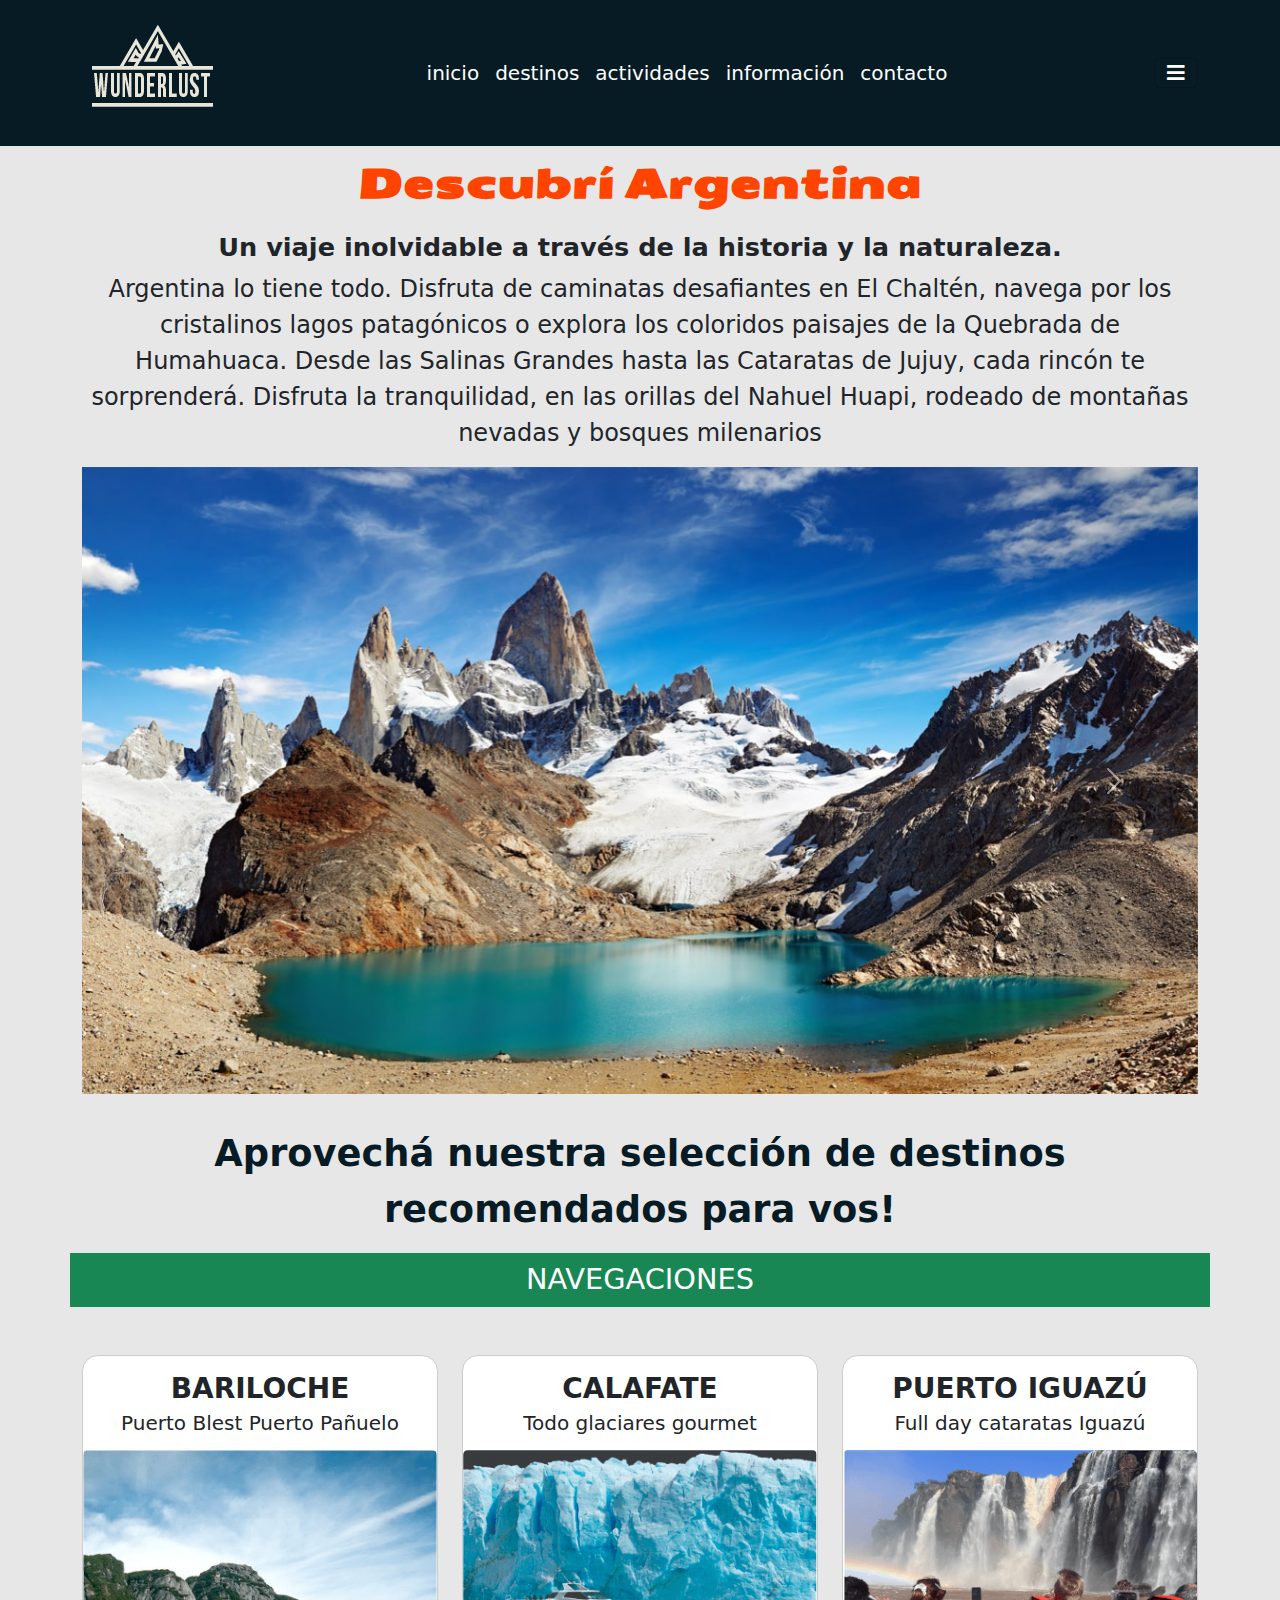
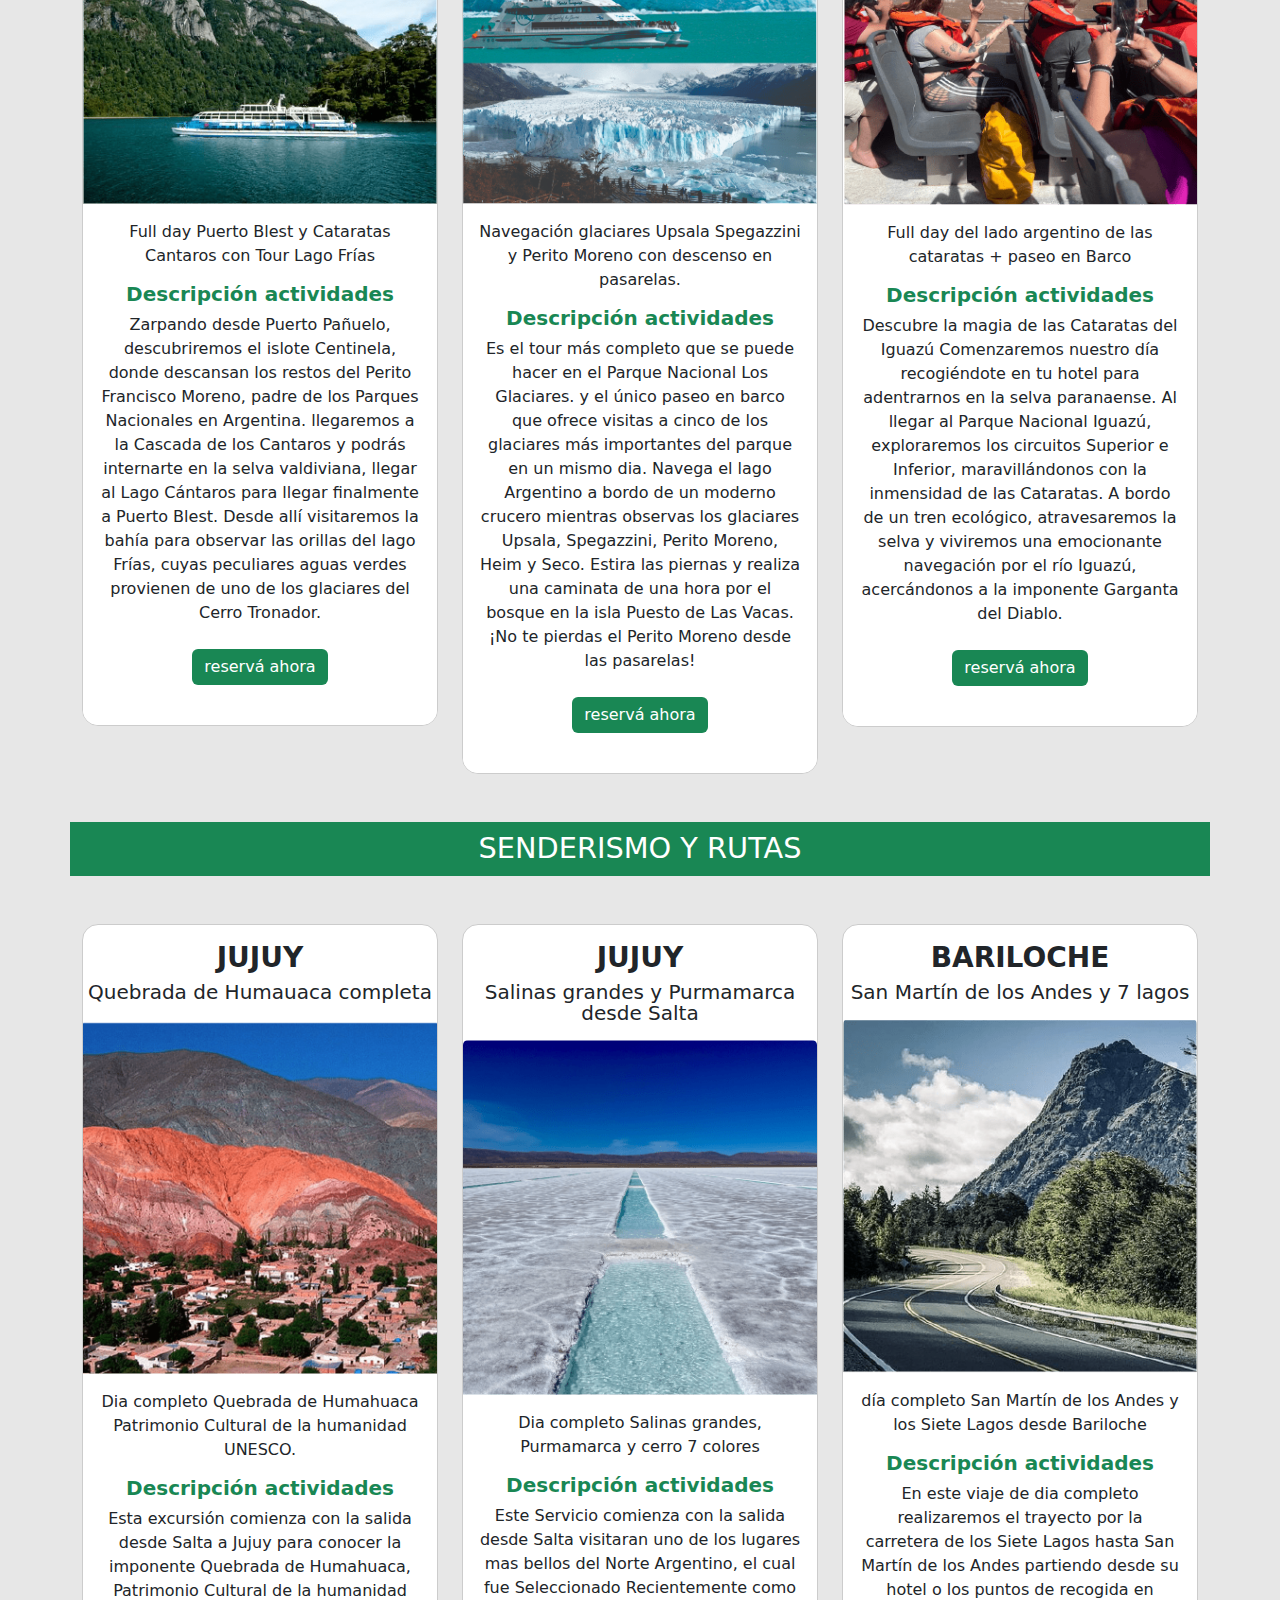
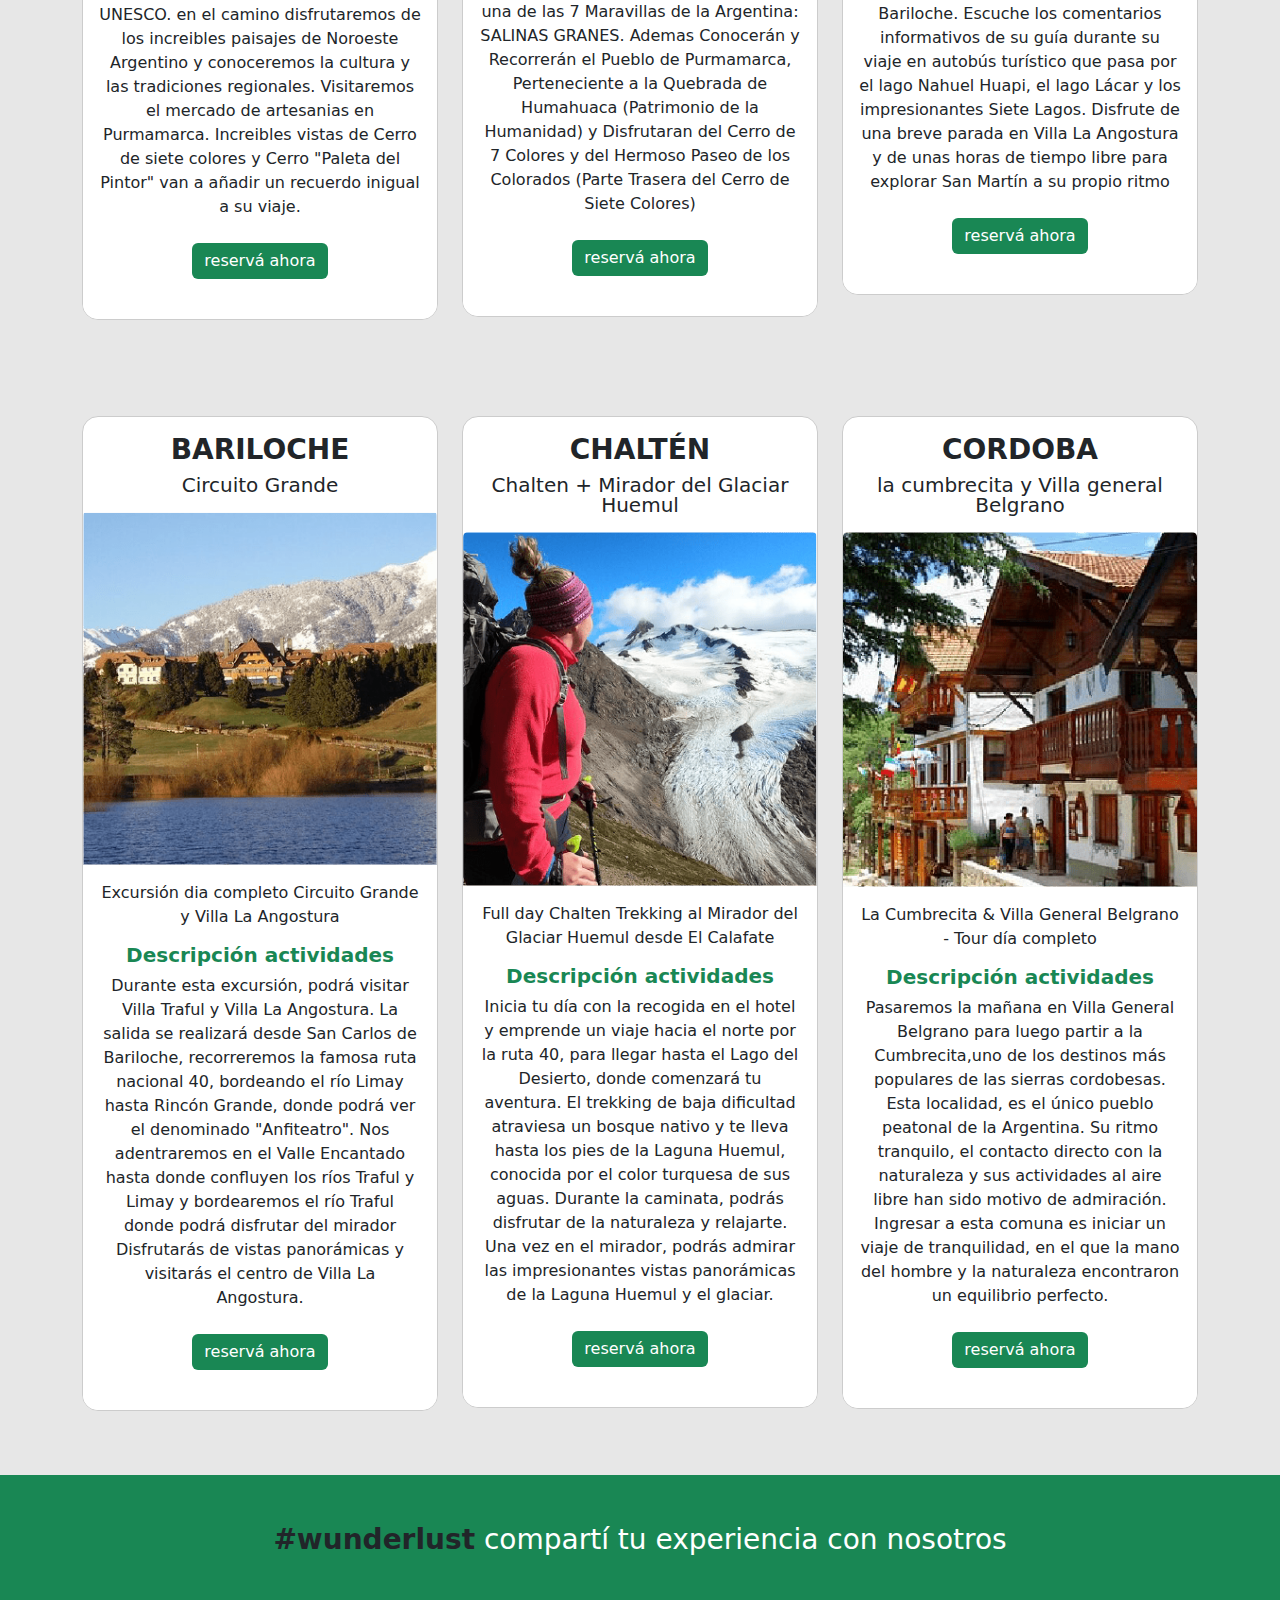
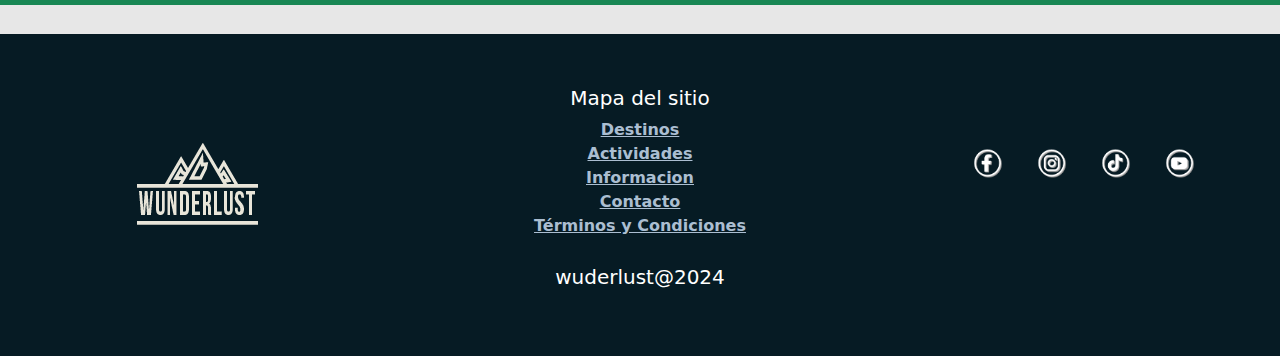
==== commit 67fee9fd: "avances recuperación de toggler icon y de código útil" ====
--- a/html/actividades.html
+++ b/html/actividades.html
@@ -75,16 +75,16 @@
 
                         </ul>
                     </div>
-
                     <button class="navbar-toggler" type="button"
-                        data-bs-toggle="collapse" data-bs-target="#navbarText"
-                        aria-controls="navbarText" aria-expanded="false"
-                        aria-label="Toggle navigation">
-                        <span class="navbar-toggler-icon "></span>
-                    </button>
-                </div>
+                    data-bs-toggle="collapse" data-bs-target="#navbarText"
+                    aria-controls="navbarText" aria-expanded="false"
+                    aria-label="Toggle navigation">
+                    <i class="fas fa-solid fa-bars fa-1x"></i>
+                    <span class="navbar-toggler-icon"></span>
+               </button>
+                      </div>
             </nav>
-
+   
         </header>
 
         <main class="seccion_principal text-center">
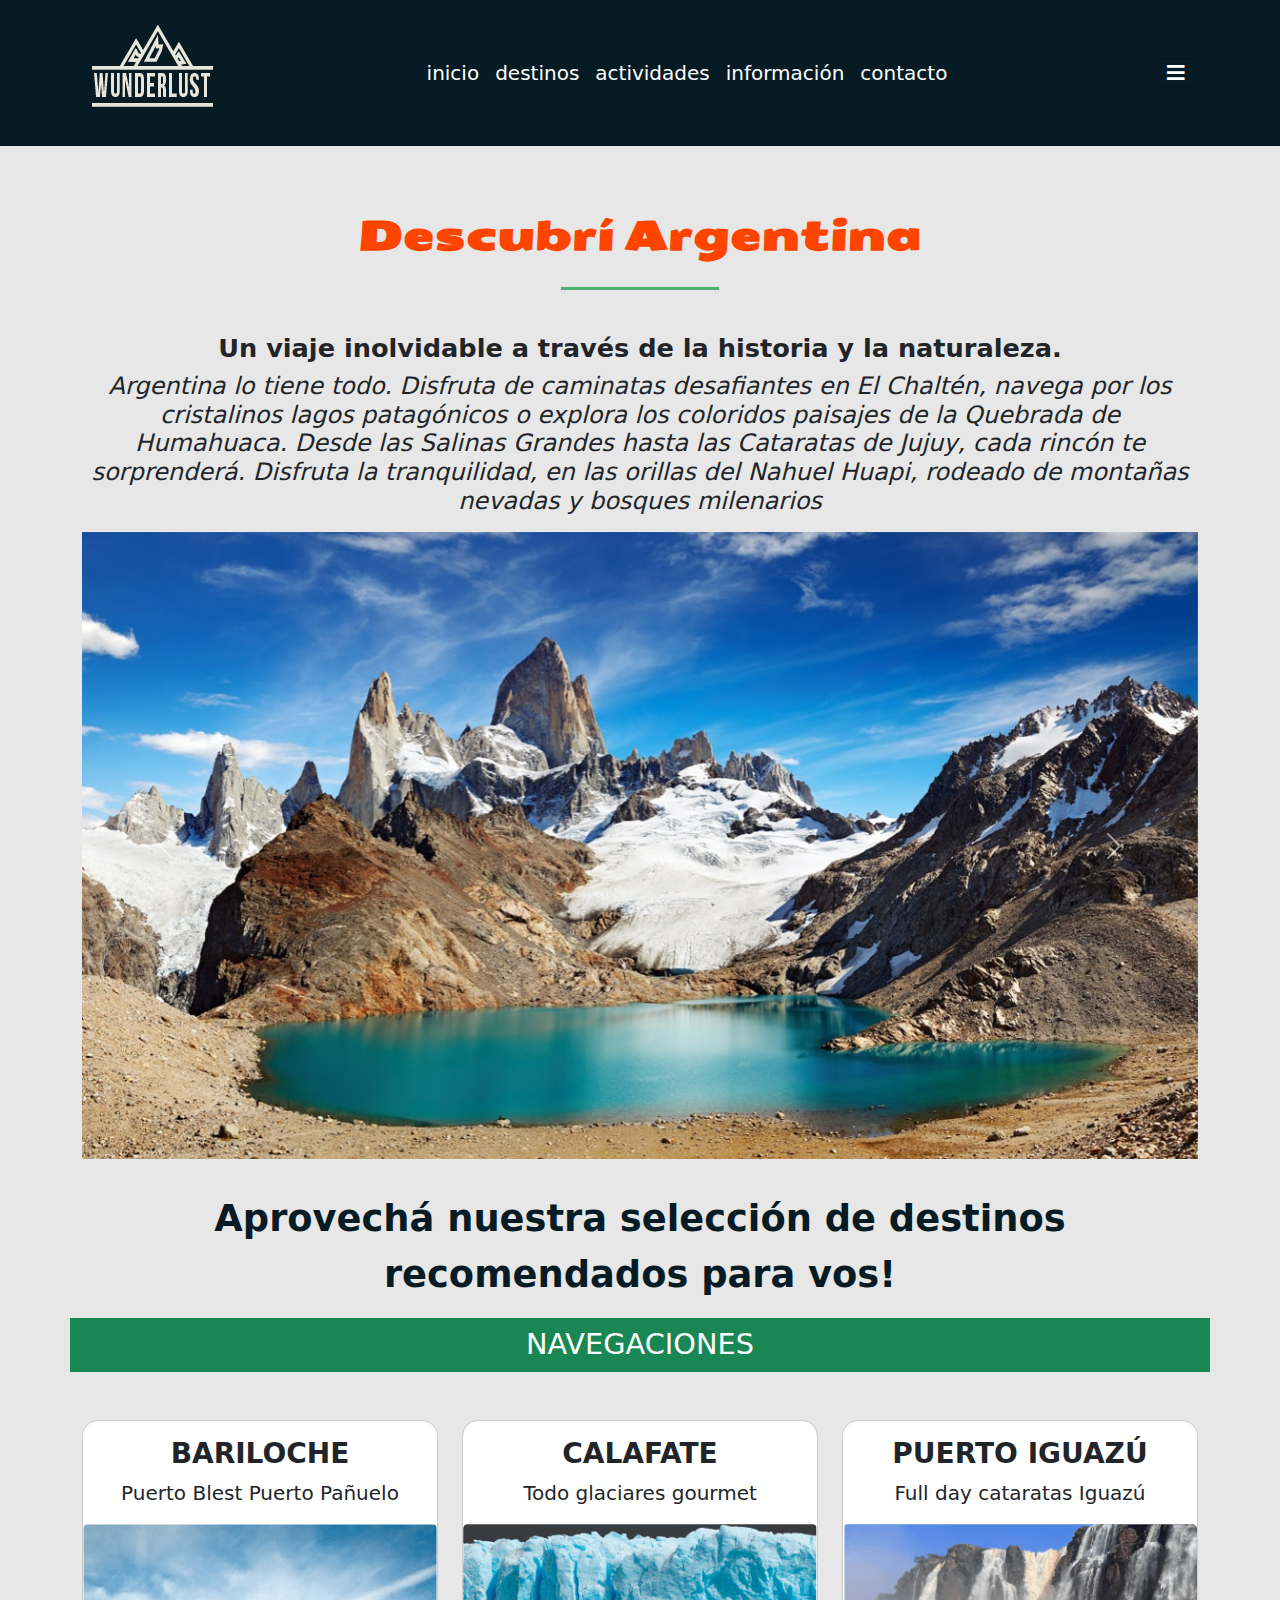
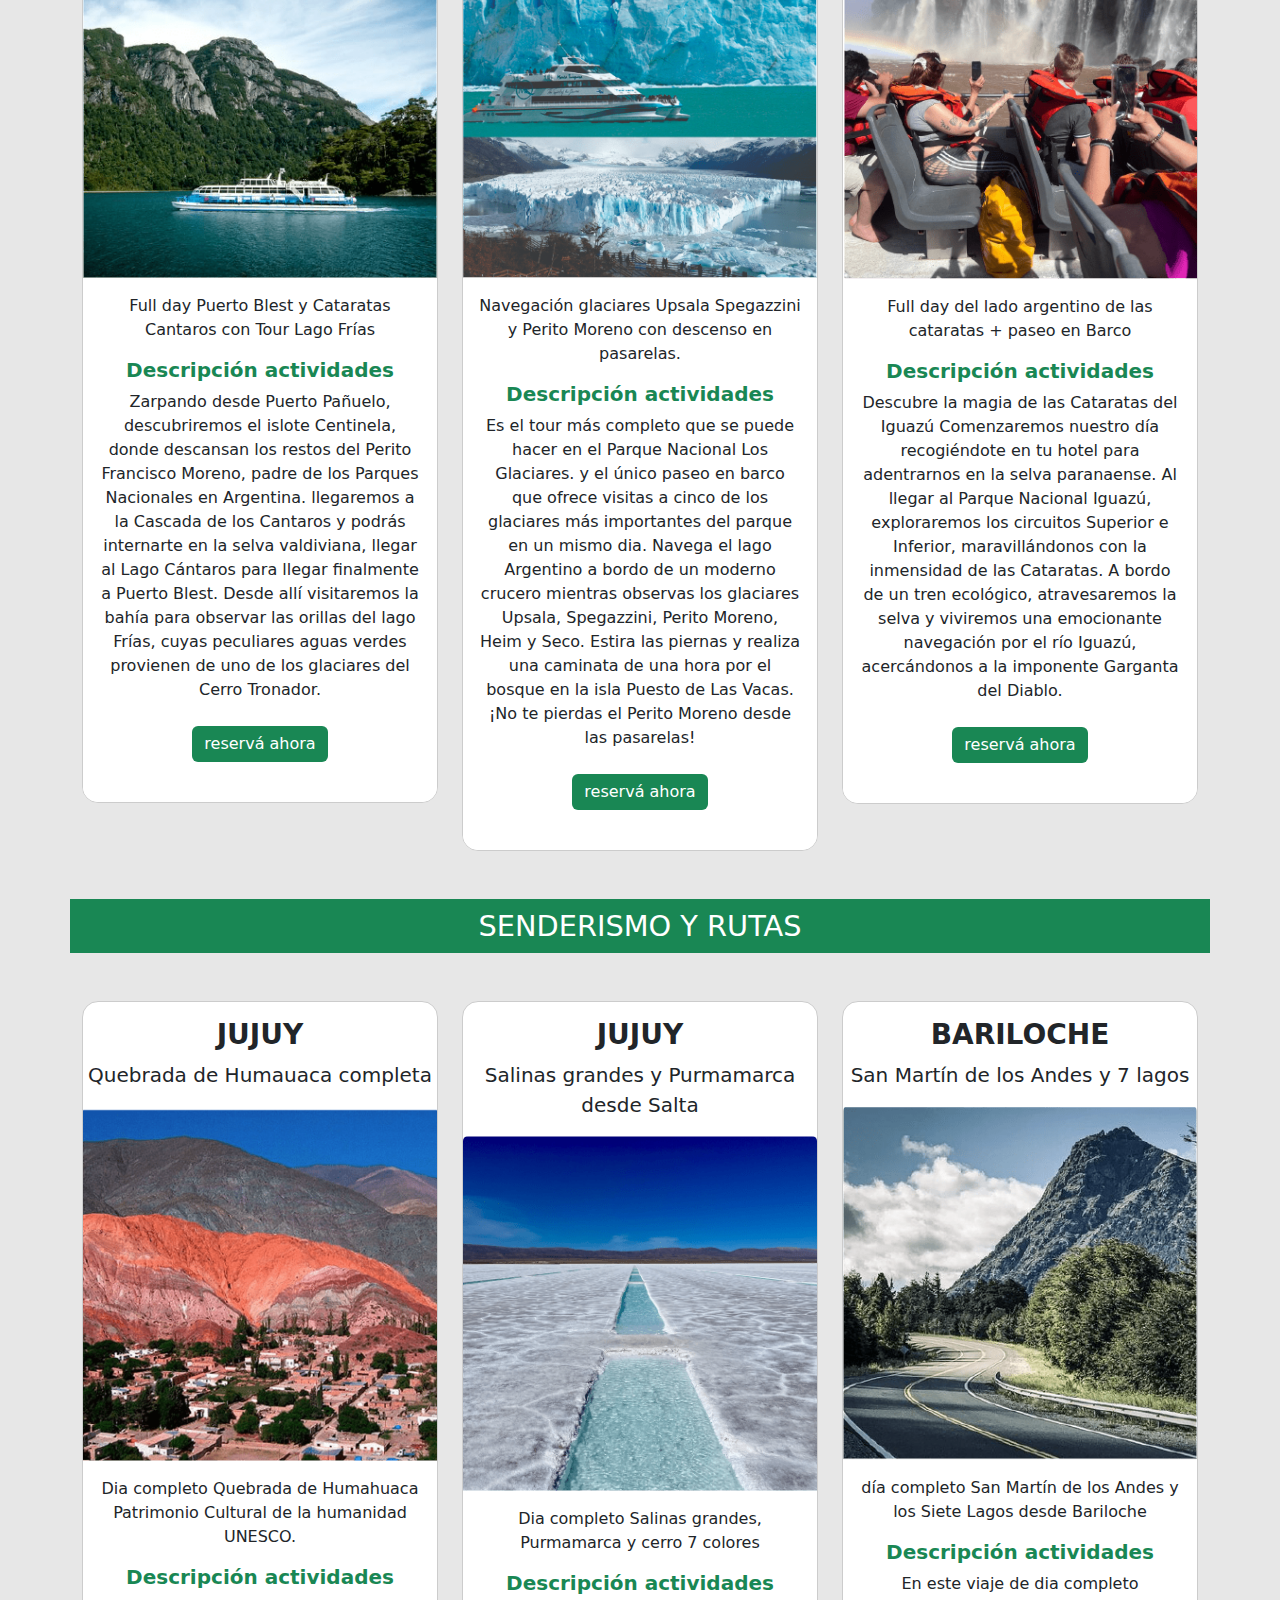
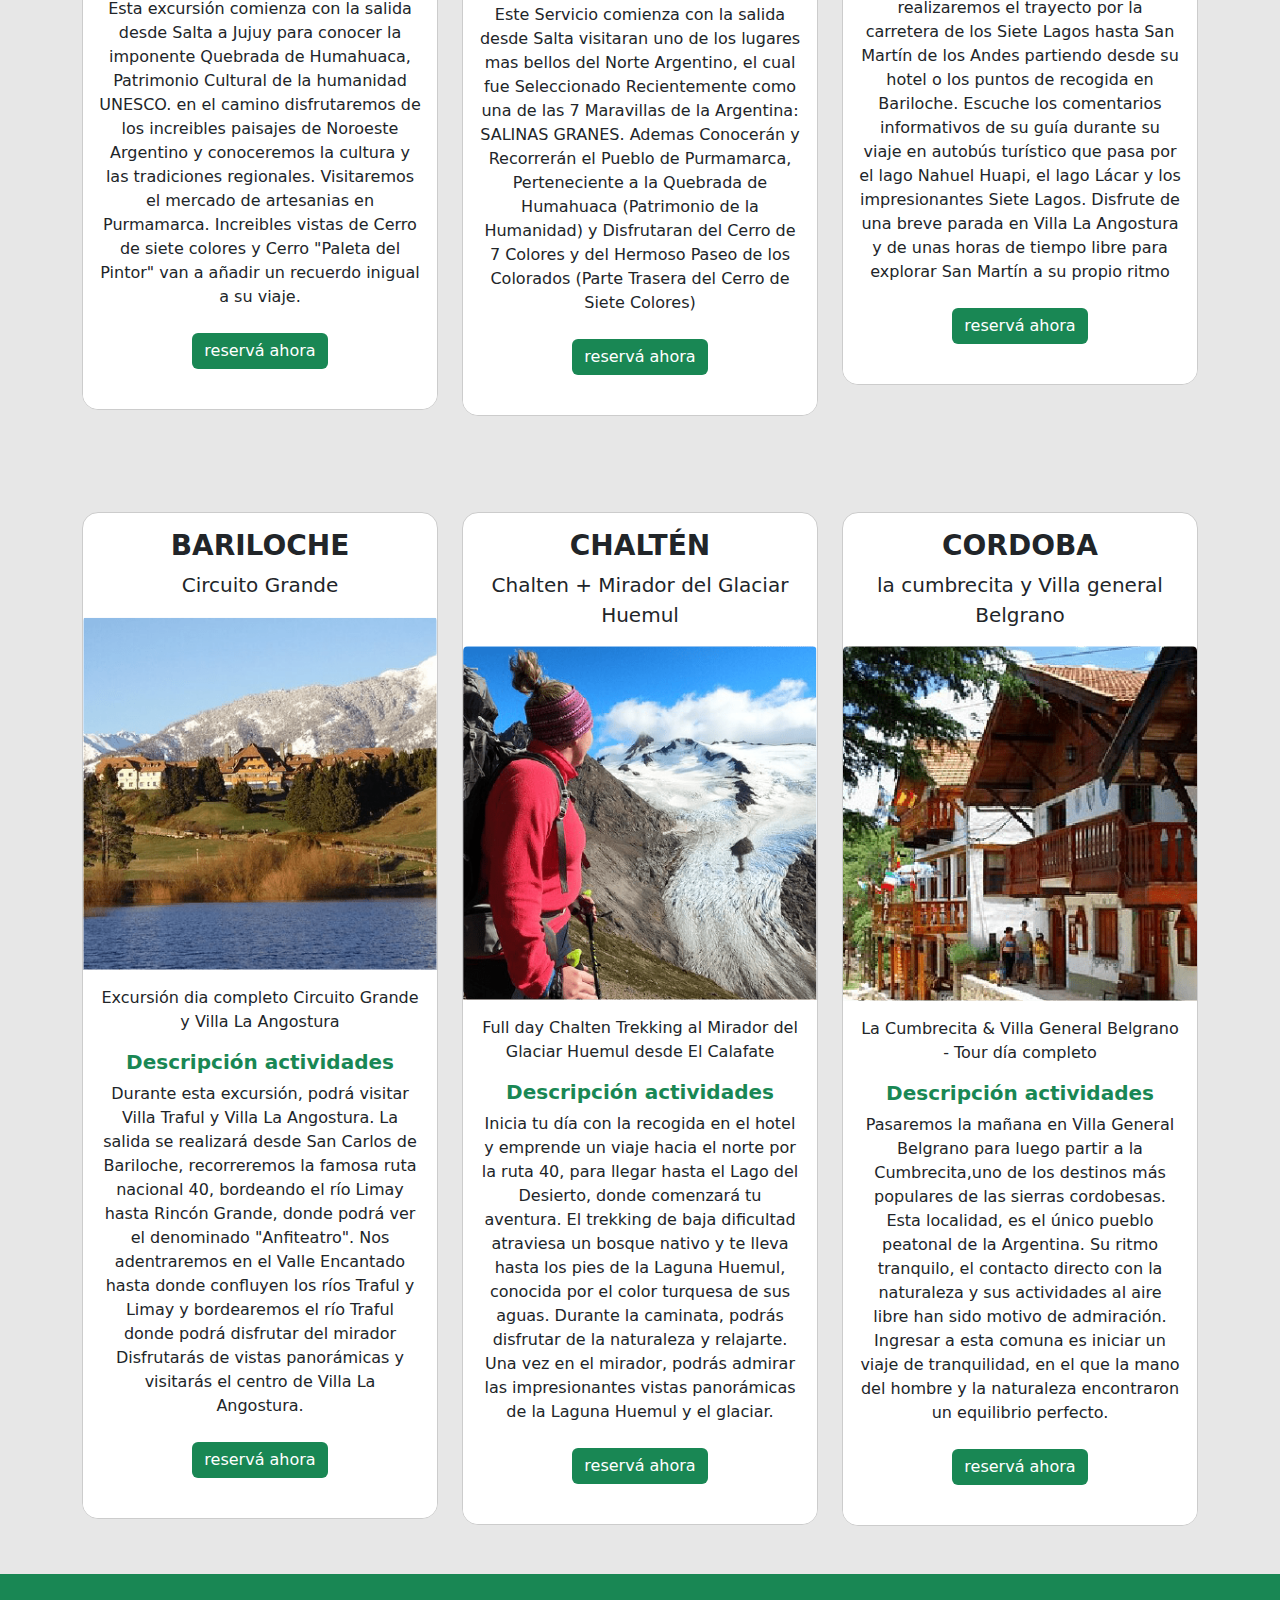
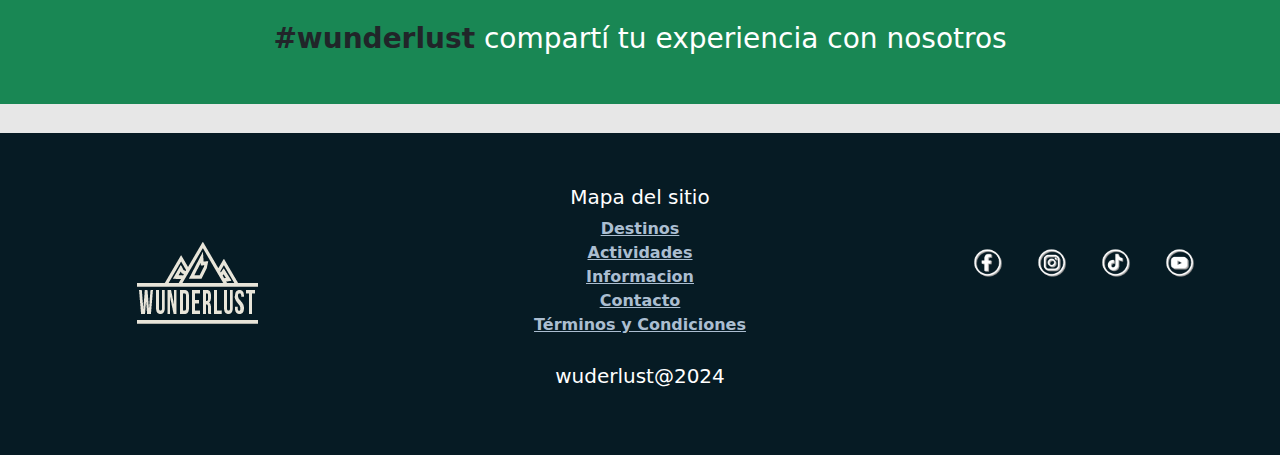
==== commit 55eade9e: "ajustes diseño responsive" ====
--- a/html/actividades.html
+++ b/html/actividades.html
@@ -87,12 +87,13 @@
    
         </header>
 
-        <main class="seccion_principal text-center">
-            <section>
+        <main class="seccion_principal text-center pt-5 mt-5">
+            <section class="mt-5 pt-1">
                 <!--comienzo contenedor cards-->
                 <div class="container text-center">
                     <h1 class="bienvenido">Descubrí Argentina
                     </h1>
+                    <div class="border"></div>
                     <h2 class="fw-semibold text-dark">Un viaje inolvidable a
                         través de la historia y la naturaleza.</h2>
                     <p class="fs-4 fw-light text-dark"><b>Argentina lo tiene
--- a/css/style.css
+++ b/css/style.css
@@ -33,6 +33,7 @@
 header .navbar .navbar-toggler .navbar-toggler-icon {
   display: none;
   border: none;
+  background-color: #ffffff;
 }
 header .navbar ul {
   list-style: none;
@@ -200,12 +201,10 @@
   height: auto;
 }
 
-/*
-.newsletter{  
-    padding-top: 0 !important;
-
-
-}*/
+.newsletter {
+  padding-top: 0 !important;
+}
+
 #map {
   width: 100%;
   height: 600px !important;
@@ -252,8 +251,7 @@
   /* Centra el texto horizontal y verticalmente */
 }
 body main .texto-bienvenida .bienvenido {
-  color: #ffffff;
-  font-size: 3rem;
+  color: #ffc107;
   font-family: "Seymour One", sans-serif;
   padding: 10px;
 }
@@ -325,73 +323,53 @@
 body section .disfruta {
   margin-top: 5rem;
   text-align: center;
-  font-size: 2.1rem;
+  font-size: 2rem;
   color: #ffffff;
   font-weight: 500;
 }
 body section h3 {
-  color: #fff;
+  color: #ffc107;
 }
 body section h4 {
-  color: #fff;
+  color: #ffc107;
 }
 body section .text-white {
   color: #ffffff;
-  background-color: rgba(7, 15, 15, 0.4588235294);
+  background-color: rgba(7, 15, 15, 0.2352941176);
   display: inline-block;
-  border-radius: 0.7rem;
-  padding: 10px 20px;
-}
-
-/*desactiva el hoover cuando el modal está abierto*/
-main section {
-  margin-bottom: 1rem;
-  margin-top: 10rem;
-}
-main section h1 {
-  font-size: 3rem;
-  font-weight: 400;
+}
+
+main section .fs-1 {
   color: #ff4400;
   font-family: "Seymour One", sans-serif;
   font-weight: 900;
   font-size: 2.5rem;
-}
-main section .card-contacto {
-  margin-bottom: 0.5rem;
-  text-align: center;
-}
-main section .card-contacto .card-text {
-  margin: 0 auto;
-}
-main .contactanos {
-  justify-content: center;
-}
-main .contactanos .form-contacto {
-  margin-top: -5rem;
-}
-main .contactanos .form-contacto p {
-  text-align: center;
-  font-size: 2.5em;
-}
-
-/*desactiva el hoover cuando el modal está abierto*/
+  font-weight: 900;
+}
+
 .principal {
   text-align: center;
   font-weight: 800;
   color: #ffffff;
+  padding: 0;
+  margin-top: 1rem;
 }
 .principal h1 {
-  font-size: 1rem;
   font-weight: 600;
   color: #ff4400;
   font-family: "Seymour One", sans-serif;
   font-weight: 900;
   font-size: 2.5rem;
+  margin-bottom: 0;
 }
 .principal .fs-5 {
+  margin-top: auto;
   color: black;
-  font-size: 1.2rem;
-  font-weight: 300;
+  font-size: 1.8rem;
+  font-weight: 200;
+}
+.principal .container-fluid {
+  margin-top: 0;
 }
 .principal .explora {
   flex-direction: column;
@@ -409,7 +387,6 @@
   list-style: none !important;
   padding-left: 0;
   font-size: 3.5rem;
-  width: 100;
 }
 .principal .explora .btn {
   width: 5.5rem;
@@ -417,35 +394,27 @@
 .principal .explora ul {
   list-style-type: none !important;
 }
-.principal .card {
-  margin-bottom: 0.5rem !important;
-}
 
 aside {
   text-align: center;
-  margin-top: 1rem;
+  margin-top: 4rem;
 }
 aside h3 {
-  padding: 1rem;
-  font-size: 1.5rem;
-  font-weight: 500;
-  color: #198754;
-  font-family: "Seymour One", sans-serif;
-}
-
-/*desactiva el hoover cuando el modal está abierto*/
+  background-color: aquamarine;
+  font-family: "Franklin Gothic Medium", "Arial Narrow", Arial, sans-serif;
+  font-size: 2rem;
+}
+
 body .border {
   width: 160px;
   height: 5px;
-  background: #6ab04c;
+  background: #4cb06c;
   margin: 26px auto;
 }
-body .info {
-  margin-top: 8rem;
-}
 body .info h1 {
+  margin-top: 1rem;
   justify-content: center;
-  font-size: 3rem;
+  font-size: 2.5rem !important;
 }
 body .info .container {
   align-items: center !important;
@@ -559,7 +528,6 @@
   }
 }
 
-/*desactiva el hoover cuando el modal está abierto*/
 body {
   background-color: #e7e7e7;
 }
@@ -570,10 +538,10 @@
   font-size: 2.5rem;
   margin-top: 4rem;
 }
-body .seccion_principal .fs-5 {
-  font-size: 1.2rem;
-  font-weight: 300;
-  line-height: 1.3rem;
+body .seccion_principal .fs-4 {
+  font-size: 1rem;
+  font-style: italic;
+  line-height: 1.8rem;
 }
 body .seccion_principal h2 {
   font-weight: 900;
@@ -598,21 +566,6 @@
 body .seccion_principal .card {
   border-radius: 1rem;
 }
-body .seccion_principal .card .modal.show:hover {
-  background-color: transparent;
-  border-color: transparent;
-  box-shadow: none;
-  cursor: default;
-  pointer-events: none;
-  transform: none;
-}
-body .seccion_principal .card .card {
-  pointer-events: none !important;
-  z-index: index 100;
-}
-body .seccion_principal .card hover {
-  background-color: transparent;
-}
 body .seccion_principal .card .card-body .fs-5 {
   text-align: center;
 }
@@ -625,16 +578,6 @@
   border: #198754;
   margin-bottom: 2rem !important;
 }
-body .seccion_principal .modal {
-  position: fixed;
-  top: 50%;
-  left: 50%;
-  transform: translate(-50%, -50%);
-  z-index: 9999;
-}
-body .seccion_principal .modal.show {
-  pointer-events: none;
-}
 body article {
   background-color: #198754;
   color: #ffffff;
@@ -642,22 +585,40 @@
 
 /**************************************************index*****************************************************/
 @media (max-width: 768px) {
+  body header {
+    display: block;
+    justify-content: space-around;
+    flex-direction: column;
+    justify-content: flex-start;
+  }
+  body header .navbar .navbar-brand {
+    text-align: center;
+    padding: 0 2px;
+  }
+  body header .navbar .navbar-brand .logo {
+    width: 50%;
+    margin: 0 auto;
+  }
+  body header .navbar .navbar-toggler-icon {
+    display: block;
+    background-color: #ffffff;
+  }
   body main section {
-    margin-top: 25px;
+    margin: top 25px;
   }
   body main section .row .texto-bienvenida {
-    margin-top: -10rem;
+    margin-top: 1rem;
     width: 100% !important;
   }
   body main section .row .texto-bienvenida .bienvenido {
-    font-size: 2rem;
+    font-size: 1.5rem !important;
     padding: auto;
   }
   body main section .row .texto-bienvenida .descubri {
-    font-size: 1.8rem;
+    font-size: 0.9rem !important;
   }
   body main section .row .texto-bienvenida .descuento {
-    font-size: 1.3rem;
+    font-size: 0.2em;
   }
   body main section .row .texto-bienvenida .descuento p {
     font-size: 0.8rem;
@@ -695,18 +656,14 @@
     height: auto;
   }
   body section .disfruta {
-    font-size: 1.6rem;
+    font-size: 1.8rem;
     margin-top: 0.2rem;
-  }
-  body section .fs-3 {
-    font-size: 1.2rem !important;
   }
   body section .fs-5 {
     font-size: 1rem !important;
-    line-height: 1.3rem;
   }
   body section p {
-    font-size: 0.9rem;
+    font-size: 0.8rem;
     text-align: center;
     justify-self: flex-start;
   }
@@ -720,25 +677,25 @@
     z-index: 1000;
   }
   body section span .btn-danger {
+    background-color: #fa5604;
     border: none;
   }
-  body section .card {
-    margin-bottom: 0.5rem !important;
+  body .card {
+    align-items: center;
   }
   /**************************destinos*******************/
   body .principal {
-    margin-top: 0;
     text-align: center;
     font-weight: 800;
     color: #ffffff;
     padding: 0;
   }
+  body .principal h1 {
+    font-size: 1.8rem;
+  }
   body .principal .fs-5 {
     font-size: 0.6rem;
     font-weight: 300;
-  }
-  body .principal h1 {
-    font-size: 1.5rem !important;
   }
   body .principal .explora {
     flex-direction: column;
@@ -755,21 +712,16 @@
     text-decoration: none;
     list-style: none !important;
     padding-left: 0;
+    font-size: 3.5rem;
   }
   body .principal .explora .btn {
     width: 5.5rem;
   }
-  body .principal .explora p {
-    font-size: 2rem;
-  }
   body .principal .explora ul {
     list-style-type: none !important;
   }
   body aside {
     text-align: center;
-  }
-  body aside h3 {
-    font-size: 1rem;
   }
   /********************************************************footer**********************************************/
   footer {
@@ -790,9 +742,6 @@
     font-size: 2rem !important;
   }
   /*******************************actividades****************/
-  body .seccion_principal {
-    margin-top: 0.5rem !important;
-  }
   body .seccion_principal h1 {
     font-size: 1.3rem !important;
   }
@@ -811,19 +760,9 @@
     margin-bottom: 0.1rem !important;
   }
   body .seccion_principal .py-5 .card {
-    margin-bottom: 5%;
-    align-items: center;
-  }
-  body .seccion_principal .py-5 .card .card-body {
-    text-align: center;
+    margin-bottom: 5% !important;
   }
   body .seccion_principal .py-5 .card .card-body .fs-5 {
-    text-align: center;
-  }
-  body .seccion_principal .py-5 .card .card-body strong {
-    margin: 0 auto;
-  }
-  body .seccion_principal .py-5 .card .card-body strong .card-text {
     text-align: center;
   }
   /***********************información**************************/
@@ -831,104 +770,72 @@
     margin-top: 4rem !important;
   }
   .info .nosotros {
-    font-size: 2rem !important;
+    font-size: 1rem !important;
   }
   .info .nosotros p {
     font-size: 0.2rem;
   }
   .faq h4 {
-    font-size: 2rem !important;
+    font-size: 1rem !important;
   }
   .clientes h3 {
-    font-size: 2rem !important;
+    font-size: 1rem !important;
   }
   /********************************contacto******************************/
-  main section {
-    margin-bottom: 1rem;
-  }
-  main section h1 {
-    font-size: 2rem;
-    font-weight: 400;
-  }
-  main section .card-contacto p {
-    font-size: 80% !important;
-    margin-bottom: 0.5rem;
-  }
-  main section .card-contacto .card-title {
-    margin-top: 1.5rem;
-  }
-  main section .form-contacto {
-    width: 80%;
-  }
-  main section .mapa {
-    width: 70%;
-  }
-  main .contactanos {
-    text-align: center;
-  }
-  main .contactanos .fs-2 {
-    font-size: 1.5rem !important;
-    margin: 0 auto;
-  }
   /*********************************header******************************/
-  header {
-    display: block;
+  /****************************este es el final de la mrdiquerie de 768 no borrar!!!!*******************/
+}
+@media (min-width: 320px) and (max-width: 767px) {
+  /***************************información**********************************/
+  .info {
+    margin-top: 8rem !important;
+  }
+  .info .nosotros {
+    font-size: 1rem !important;
+  }
+  .info .nosotros p {
+    font-size: 0.2rem;
+  }
+  .faq h4 {
+    font-size: 1rem !important;
+  }
+  .clientes h3 {
+    font-size: 1rem !important;
+  }
+  /***************************destinos***************************/
+  .principal h1 {
+    font-size: 1.2rem !important;
+  }
+  .principal .fs-5 {
+    color: #040746;
+    font-size: 0.6rem;
+    font-weight: 300;
+  }
+  .principal .explora {
+    flex-direction: column;
+    display: flex;
+    background-color: #08364A;
+    color: #ffffff;
+    display: flex;
+    justify-content: space-between;
+    align-items: center;
+    margin-top: 1.8rem;
+    display: flex;
+    align-items: center;
     justify-content: space-around;
-    flex-direction: column;
-    justify-content: flex-start;
-  }
-  header .navbar .navbar-brand {
-    text-align: center;
-    padding: 0 2px;
-  }
-  header .navbar .navbar-brand .logo {
-    width: 50%;
-    margin: 0 auto;
-  }
-  .navbar-toggler-icon {
-    display: block;
-    background-color: #ffffff;
-  }
-  /****************************este es el final de la mrdiquerie de 768 no borrar!!!!*******************/
-}
-@media (max-width: 320px) {
-  header .logo {
-    width: 5rem;
-    margin: 0 auto;
-  }
-  .texto-bienvenida {
-    padding-top: 8rem !important;
-  }
-  .texto-bienvenida .bienvenido {
-    font-size: 1rem !important;
-  }
-  .texto-bienvenida .descubri {
-    font-size: 0.9rem !important;
-  }
-  .texto-bienvenida .descuento {
+    text-decoration: none;
+    list-style: none !important;
+    padding-left: 0;
+    font-size: 1.5rem;
+  }
+  .principal .explora .btn {
+    width: 5.5rem;
+  }
+  /**************************actividades******************************/
+  body .seccion_principal mark {
     font-size: 1.3rem;
   }
-  .texto-bienvenida .descuento p {
-    font-size: 0.8rem;
-    margin: 0 auto;
-    margin-bottom: 0.5rem;
-  }
-  .p-4 {
-    padding-top: 8rem !important;
-  }
-  .seccion_principal .bienvenido {
-    padding-top: 4rem;
-  }
-  .info .nosotros {
-    font-size: 1.5rem !important;
-  }
-  .faq h4 {
-    font-size: 1.5rem !important;
-  }
-  .clientes h3 {
-    font-size: 1.5rem !important;
-  }
-}
+} /******cierre mediaqueries 576 no borrar!!!**********/
 @media (min-width: 768px) and (max-width: 1024px) {
   .navbar {
     position: sticky;
@@ -979,6 +886,5 @@
     justify-content: space-around;
   }
 }
-/*desactiva el hoover cuando el modal está abierto*/
 
 /*# sourceMappingURL=style.css.map */
